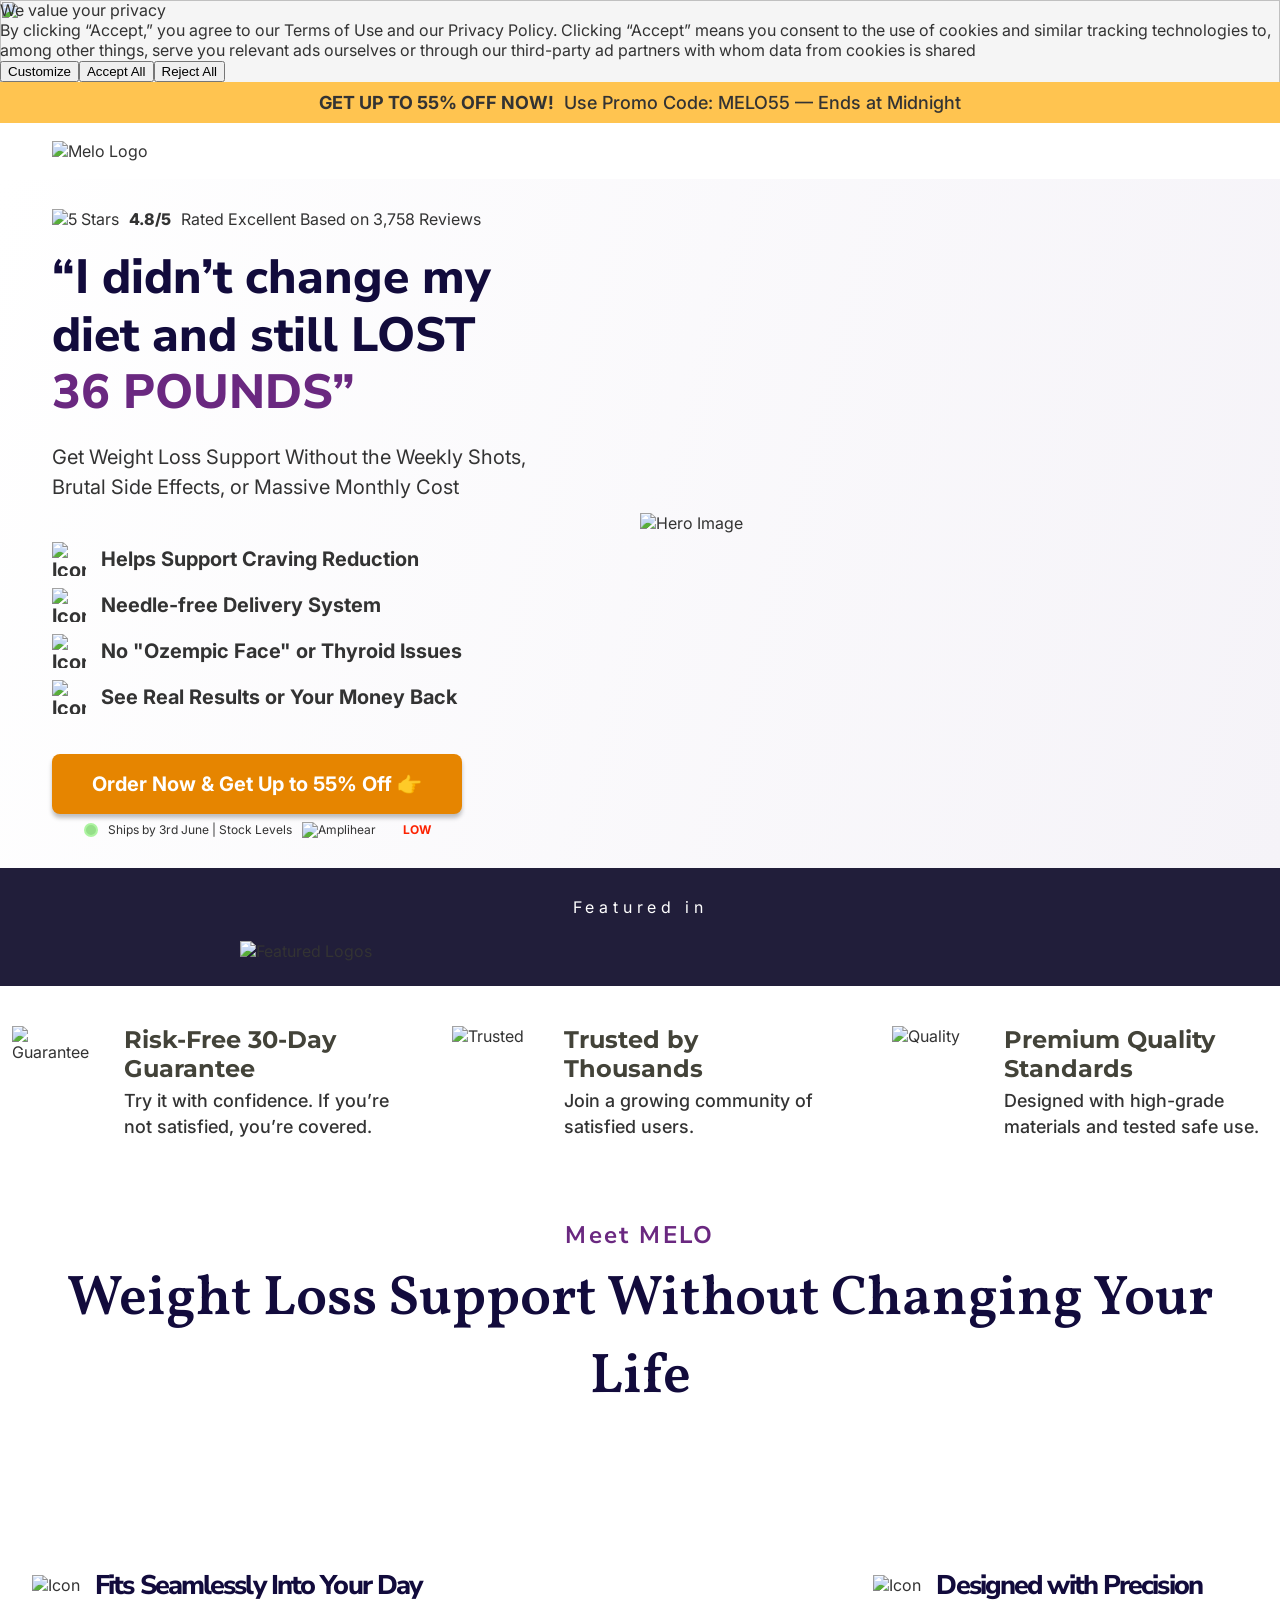
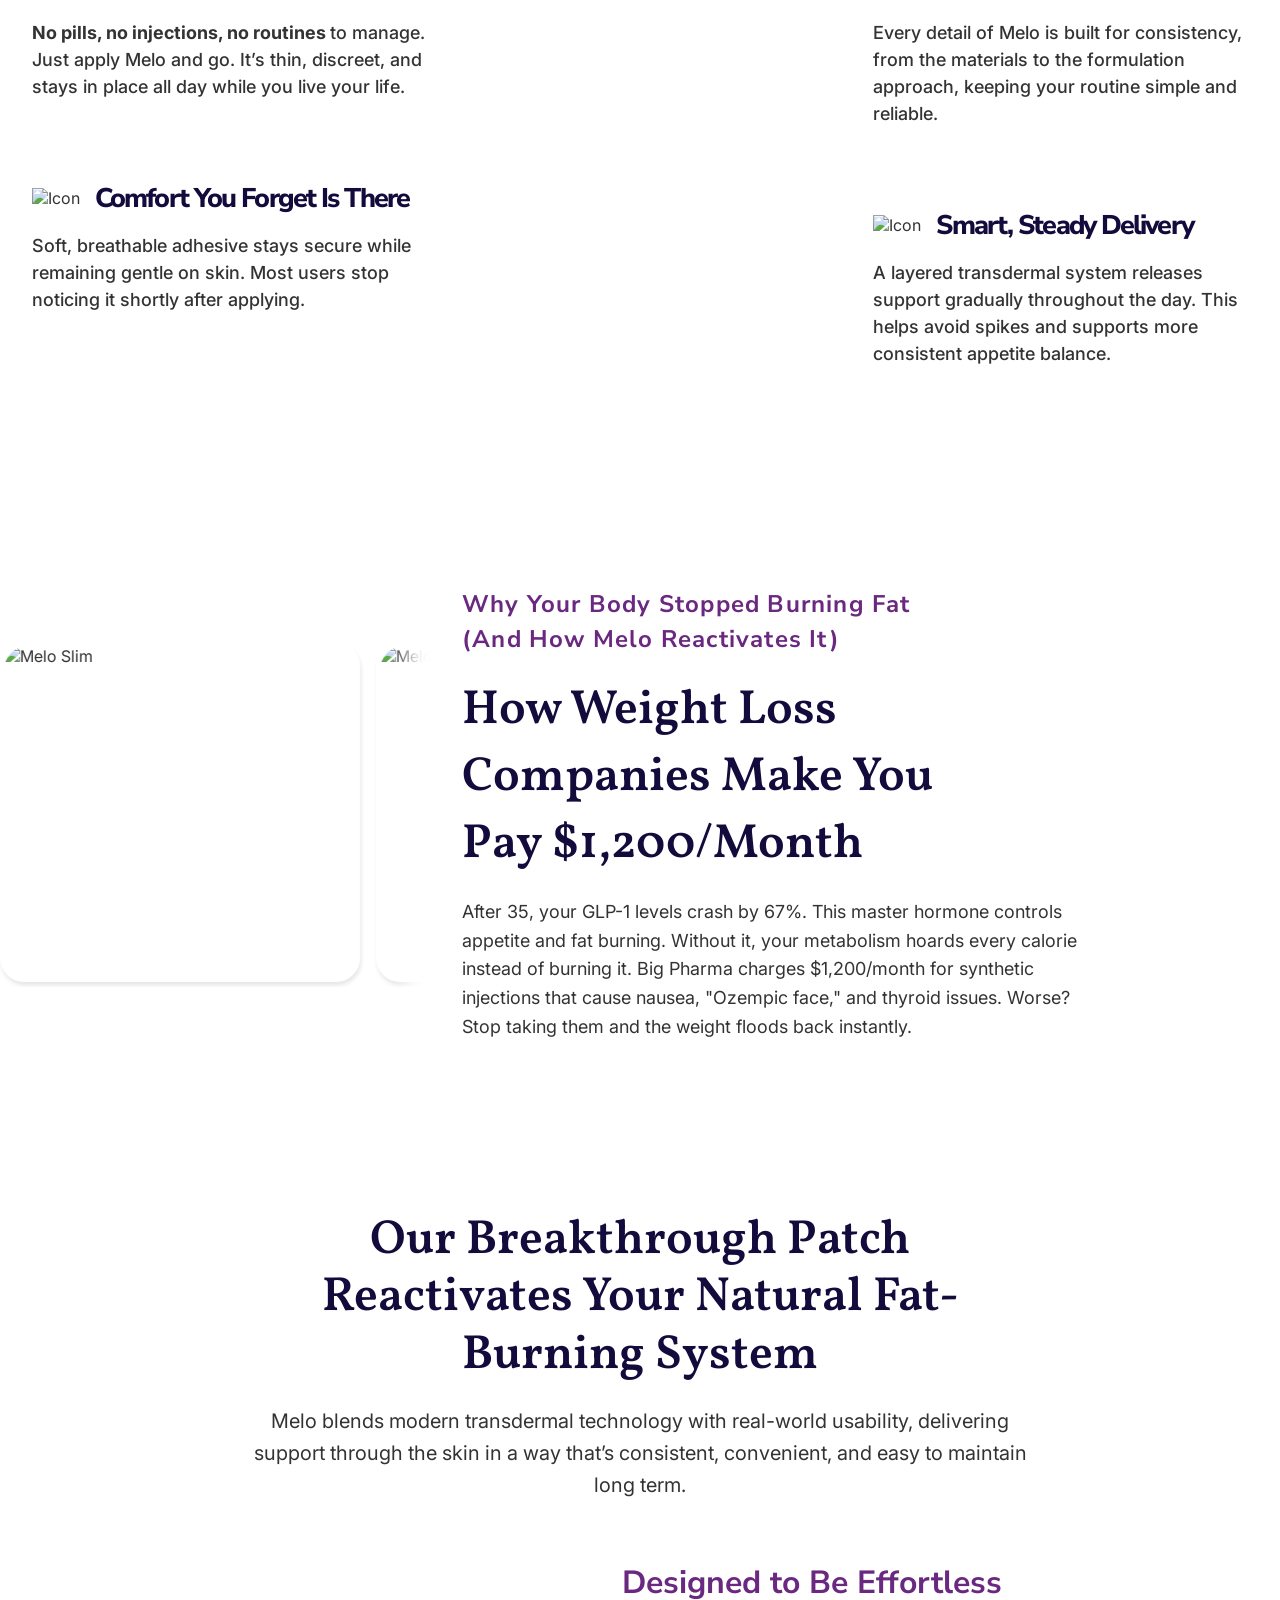
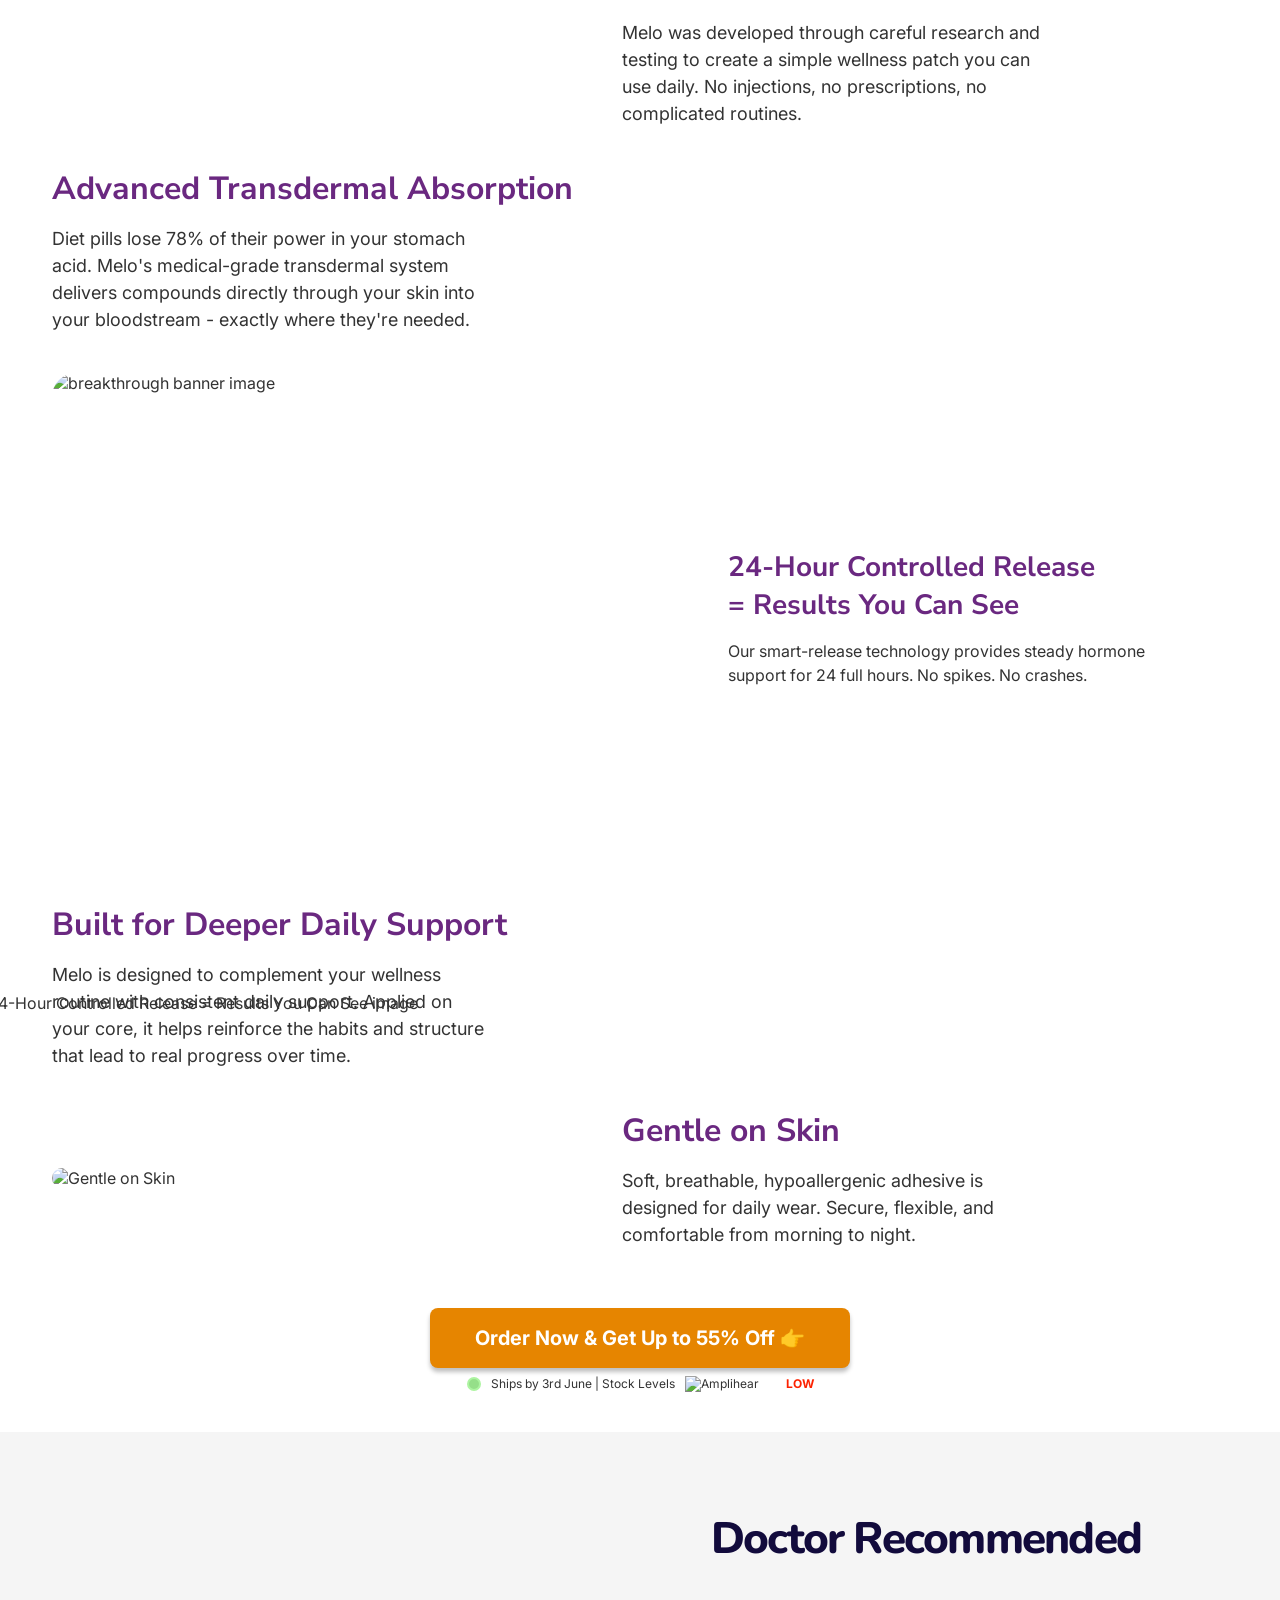
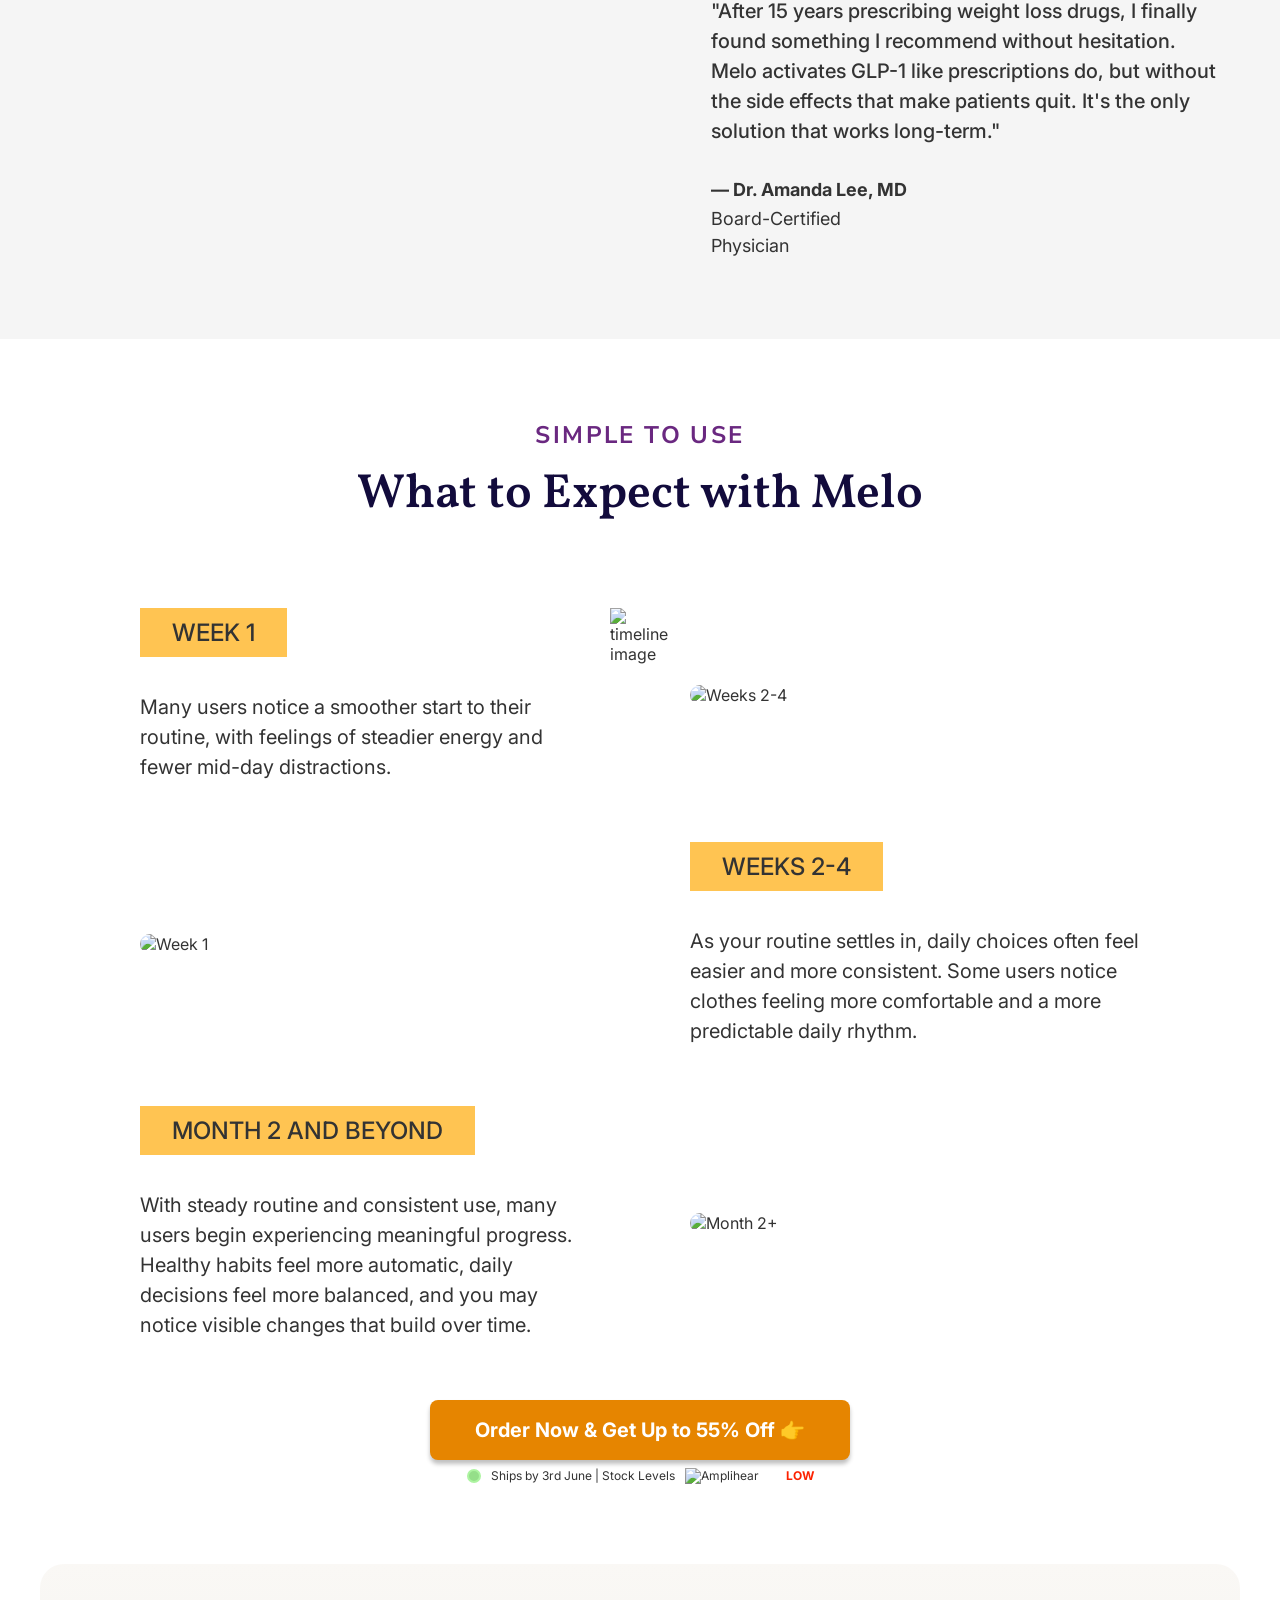
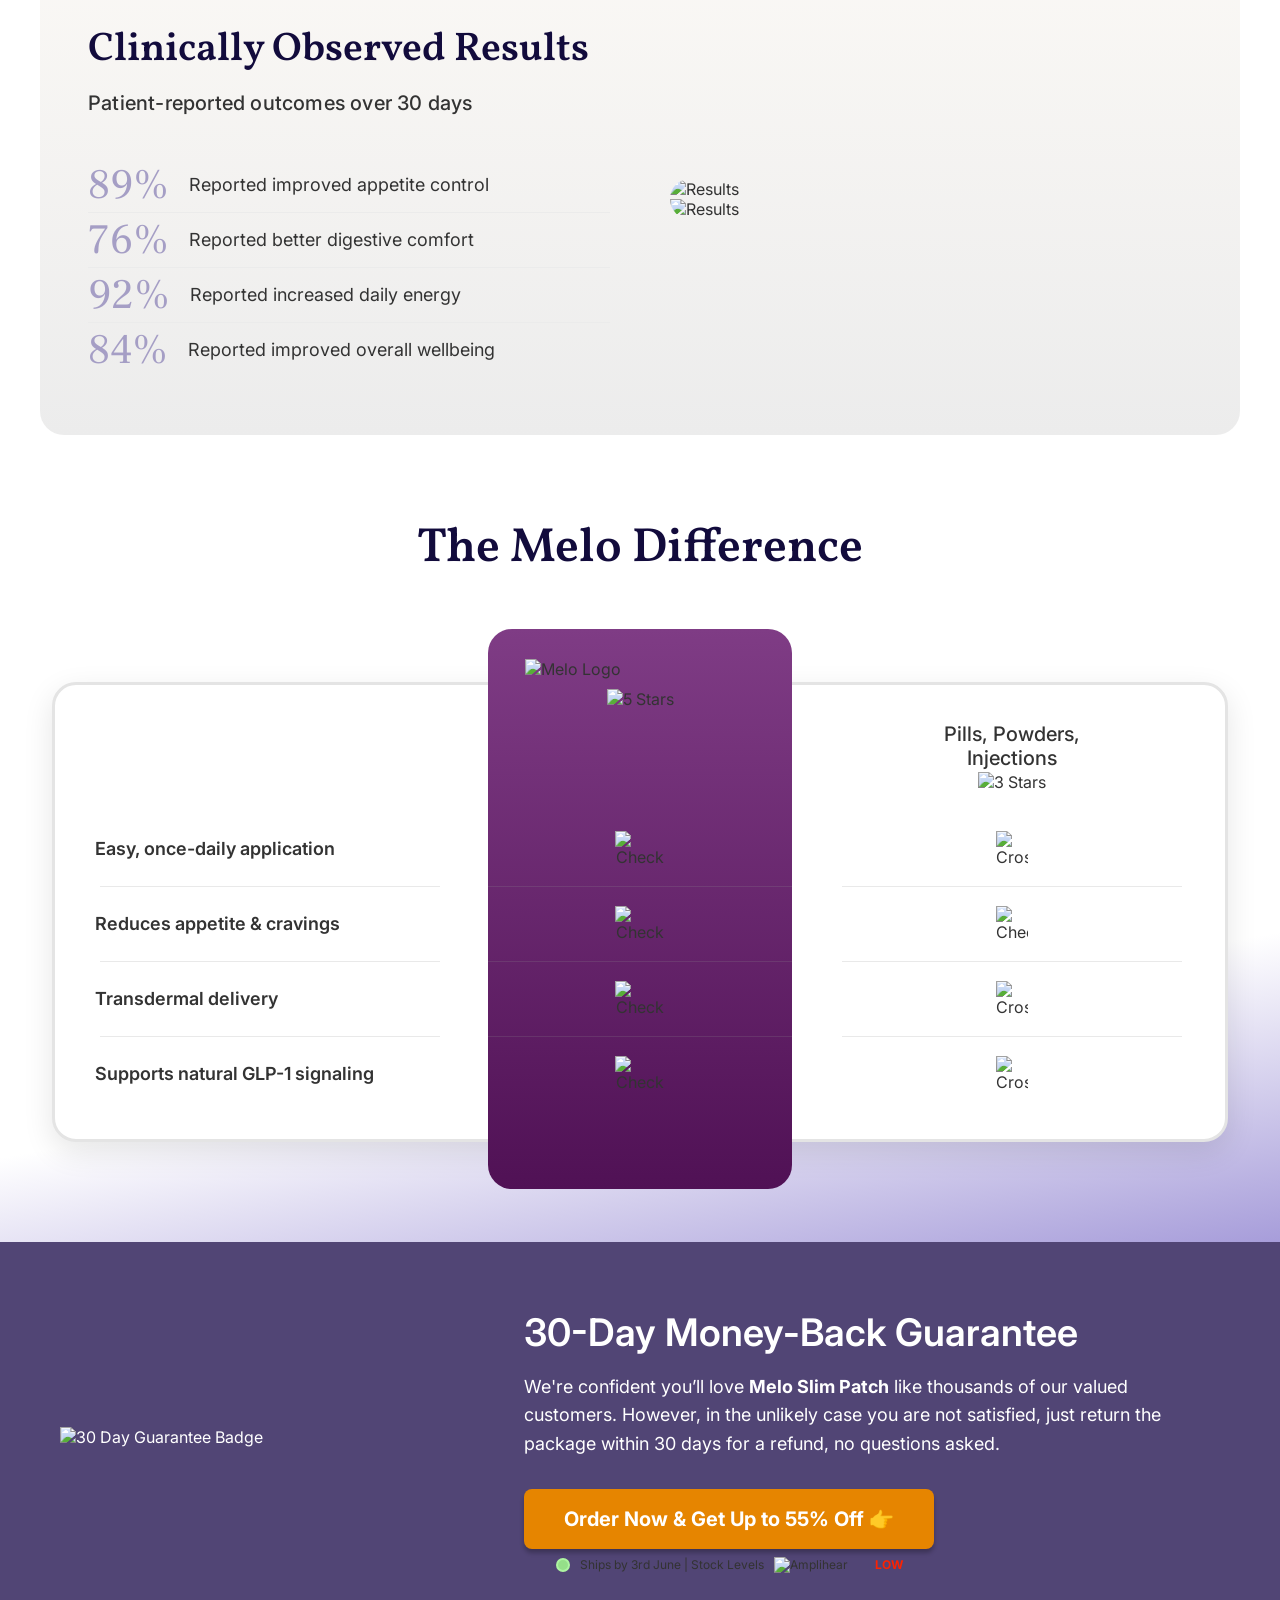
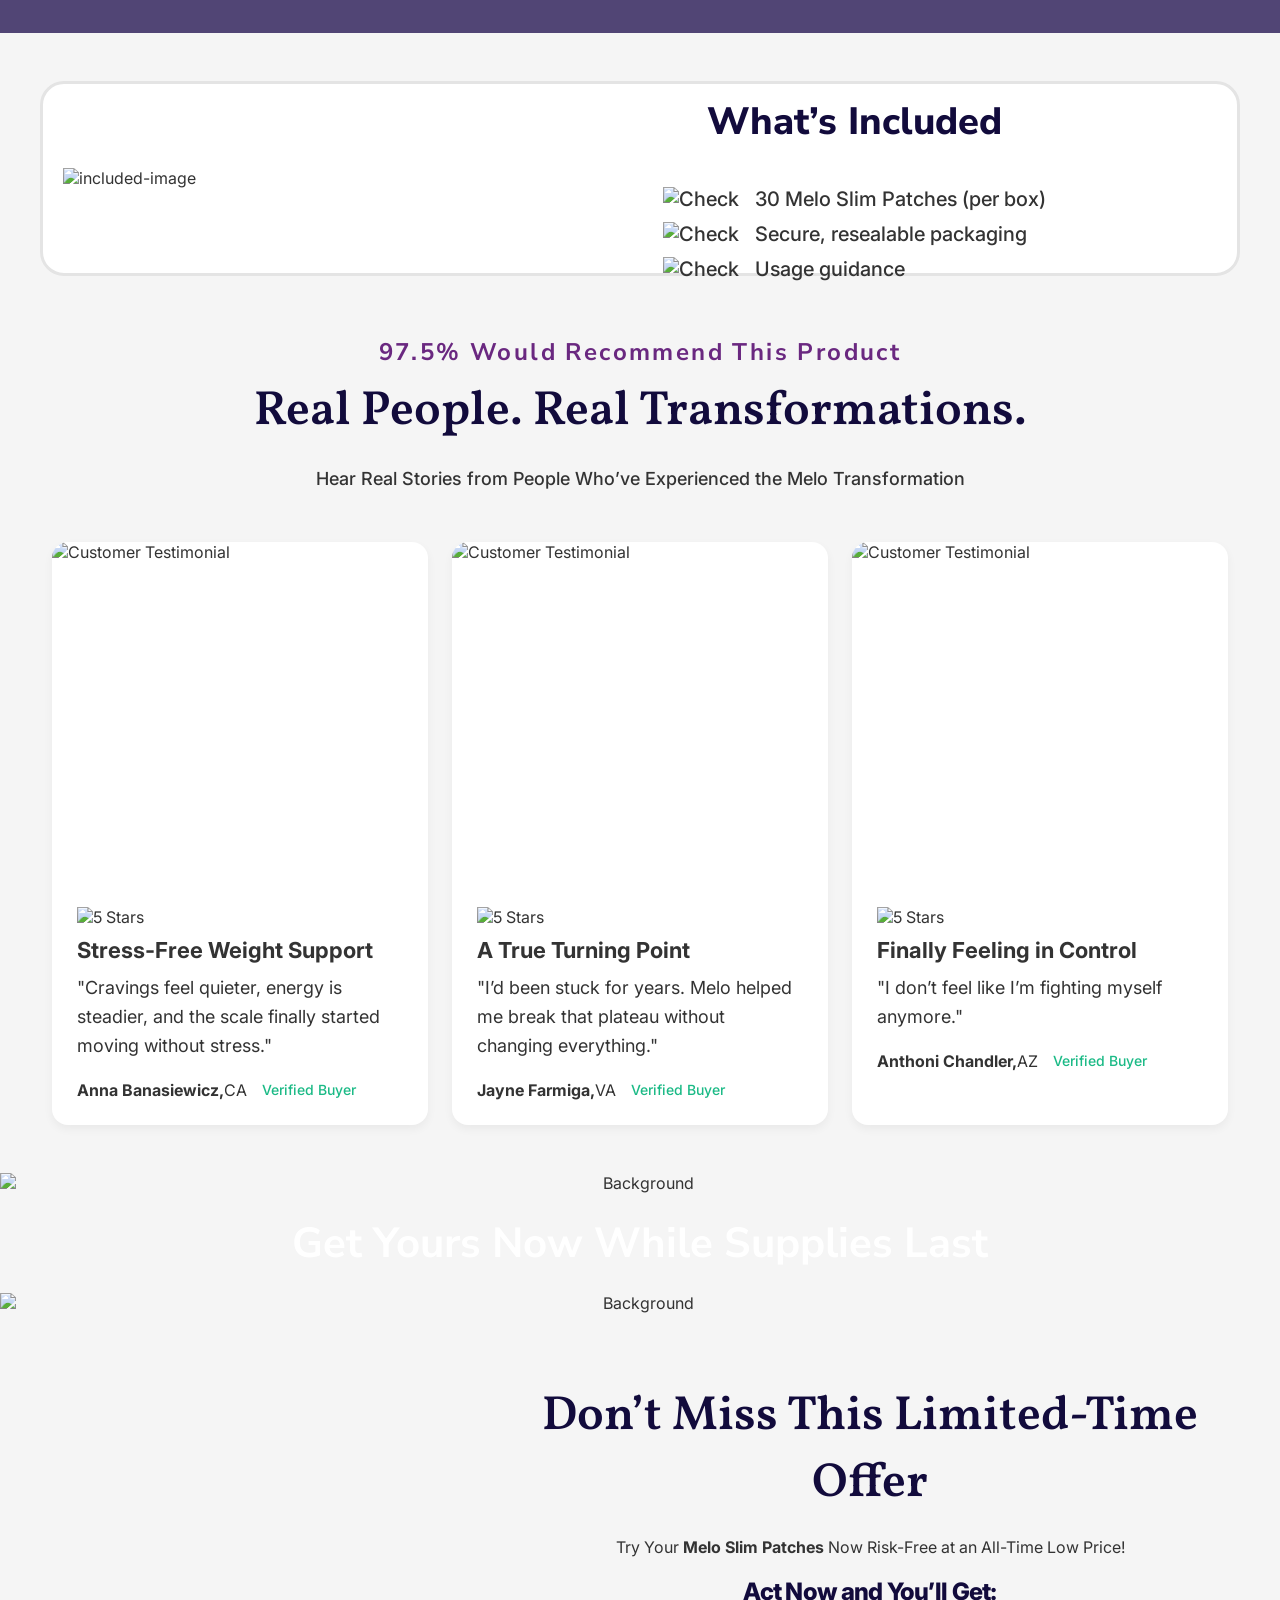
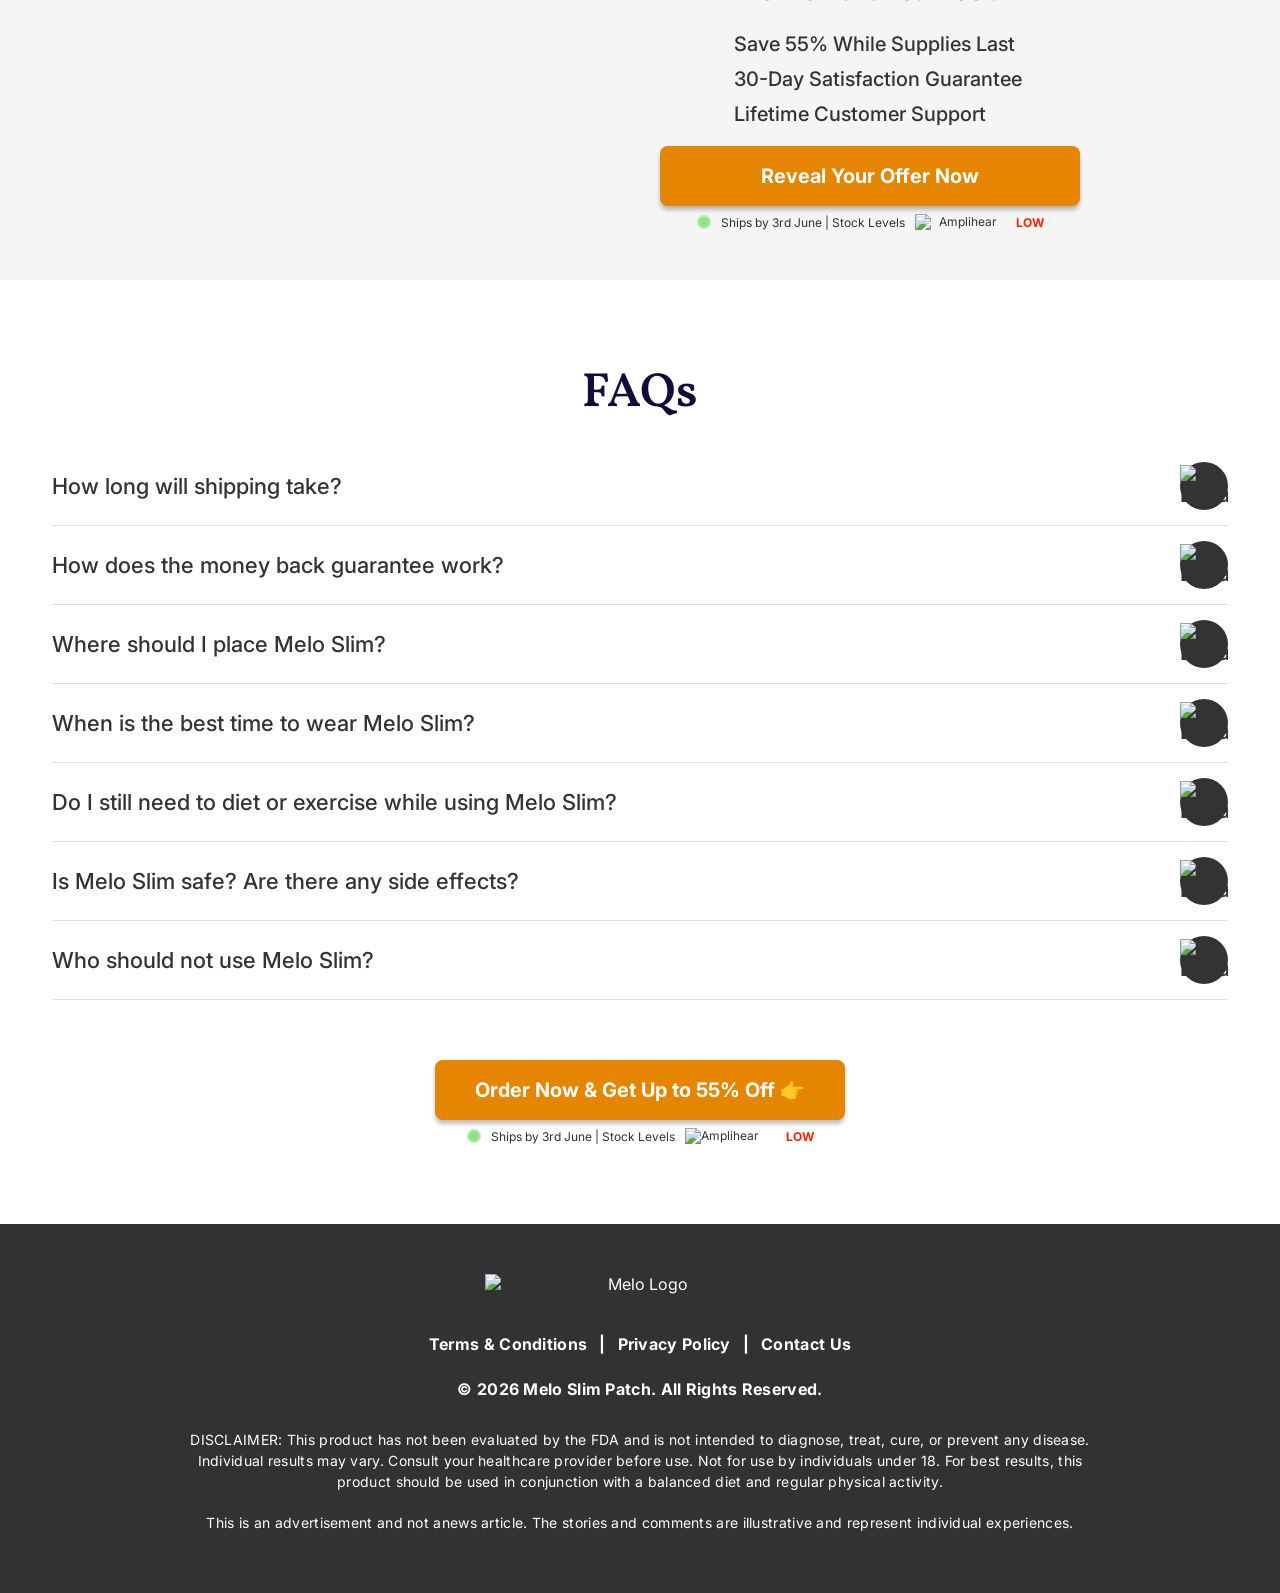
==== 1/int/en/us/index-v1-dtcv3/index.html @ 3b3cf44e "deploy funnel preview" ====
<!DOCTYPE html><html lang="en"><head><base href="/698fa8d95dfb37cbef9148a5-preview/"><meta charset="UTF-8"><meta name="viewport" content="width=device-width, initial-scale=1.0"><meta name="description" content=""><title>Melo Slim</title><link rel="icon" href="favicon.ico" type="image/x-icon"><script>
sessionStorage.setItem("test", false);

const ALLOWED_AFFILIATE_IDS = [];

let nextPageSlug = null;

function handleUrlParams(params) {
  const specialParams = ["p_dc", "p_tenbucksoff", "p_freeship", "p_freegift"];
  const allowedDcValues = ["5", "10", "15", "20", "25"];
  const currentAffId = params.get("affid") || sessionStorage.getItem("affid");
  const discountsAllowed =
    ALLOWED_AFFILIATE_IDS.length === 0 ||
    (currentAffId !== null && ALLOWED_AFFILIATE_IDS.includes(currentAffId));
  if (!discountsAllowed) {
    specialParams.forEach((key) => sessionStorage.removeItem(key));
  }
  params.forEach((value, key) => {
    const paramKey = `p_${key}`;
    if (specialParams.includes(paramKey)) {
      if (!discountsAllowed) return;
      if (paramKey === "p_dc" && !allowedDcValues.includes(value)) return;
      sessionStorage.setItem(paramKey, value);
    } else {
      sessionStorage.setItem(key, value);
    }
  });
}

if (localStorage.getItem('sK_r')) {
  const cr = JSON.parse(localStorage.getItem('sK_r'));
  const normalizePath = (rawPath) => {
    if (!rawPath) return '';
    try {
      let p = String(rawPath);
      p = p.split('?')[0].split('#')[0];
      p = p.replace(/\/+$/, '');
      p = p.replace(/\/index.html$/, '');
      p = p.replace(/^\/+/, ''); p = p.replace(/^698fa8d95dfb37cbef9148a5-preview\/?/, '');
      return p;
    } catch (e) {
      console.error('Error normalizing path', e);
      return '';
    }
  };
  const pathname = window.location.pathname;
  const cp = normalizePath(pathname || '/');
  let nr = cr.find((r) => r.page === cp);
  if (nr) {
    const urlParams = new URLSearchParams(window.location.search);
    const baseNext = pathname.endsWith("/index.html") ? nr.next + "/index.html" : nr.next || '';
    const withQuery = urlParams && urlParams.toString()
      ? baseNext + '?' + urlParams.toString()
      : baseNext;
    nextPageSlug = withQuery && !withQuery.startsWith('/') ? '/698fa8d95dfb37cbef9148a5-preview/' + withQuery : withQuery;

    document.addEventListener("DOMContentLoaded", () => {
      MVMT.init('698fa8d95dfb37cbef9148a5', 'LandingPage')
      const ctaButtons = document.querySelectorAll("[data-cta-button]");
      ctaButtons.forEach((button) => {
        button.href = nextPageSlug;
        button.addEventListener("click", (e) => {
          e.preventDefault();
          MVMT.track("CTA_CLICK", {
            page: "MS-Landing_Page-V1",
            page_type: "LandingPage",
            page_url: window.location.href,
          });
          window.location.href = nextPageSlug;
        });
      });
    });
  }
  
}

const route = async () => {
  if (localStorage.getItem('sK_r')) return JSON.parse(localStorage.getItem('sK_r'));
  const sessionId = MVMT.getSessionId() || localStorage.getItem("mvmt_session_id") || "";
  const url = 'https://func-ab-test-events-prod-001.azurewebsites.net/api/checkRoute?id=698fa8d95dfb37cbef9148a5&v=177782505936299&sessionId='+sessionId;
  try {
    const response = await fetch(url);
    if (!response.ok) throw new Error('Network response was not ok');
    const data = await response.json();
    localStorage.setItem('sK_r', JSON.stringify(data));
    return data;
  } catch (error) {
    console.error('There was a problem with the fetch operation:', error);
    throw error;
  }
}
const nextPage = async () => {
  let cr = await route();
  if (!cr) throw new Error('Route not found');
  const normalizePath = (rawPath) => {
    if (!rawPath) return '';
    try {
      let p = String(rawPath);
      p = p.split('?')[0].split('#')[0];
      p = p.replace(/\/+$/, '');
      p = p.replace(/\/index.html$/, '');
      p = p.replace(/^\/+/, ''); p = p.replace(/^698fa8d95dfb37cbef9148a5-preview\/?/, '');
      return p;
    } catch (e) {
      console.error('Error normalizing path', e);
      return '';
    }
  };
  const pathname = window.location.pathname;
  const cp = normalizePath(pathname || '/');
  let nr = cr.find((r) => r.page === cp);
  if (!nr) {
    try {
      localStorage.removeItem('sK_r');
    } catch (e) {
      // ignore storage errors
    }
    cr = await route();
    if (!cr) return '';
    nr = cr.find((r) => r.page === cp);
  }
  const urlParams = new URLSearchParams(window.location.search);
  if (!nr) return '';
  const baseNext = pathname.endsWith("/index.html") ? nr.next + "/index.html" : nr.next || '';
  const withQuery = urlParams && urlParams.toString()
    ? baseNext + '?' + urlParams.toString()
    : baseNext;
  const absolute = withQuery && !withQuery.startsWith('/') ? '/698fa8d95dfb37cbef9148a5-preview/' + withQuery : withQuery;
  return absolute;
}
const urlParams = new URLSearchParams(window.location.search);
handleUrlParams(urlParams);

document.addEventListener("DOMContentLoaded", () => {
  document.addEventListener("click", (event) => {
    const elementClasses = event.target.className;
    const elementId = event.target.id;

    const windowPosition = window.scrollY;
    const windowWidth = window.innerWidth;
    const windowHeight = window.innerHeight;
    const elementPosition = event.clientX;
    const elementTop = event.clientY;

    MVMT.track("PAGE_CLICK", {
      page: "MS-Landing_Page-V1",
      page_type: "LandingPage",
      page_url: window.location.href,
      element_classes: elementClasses,
      element_id: elementId,
      window_position: windowPosition,
      window_width: windowWidth,
      window_height: windowHeight,
      element_position: elementPosition,
      element_top: elementTop,
    });
  });

  const params = new URLSearchParams(window.location.search);
  const elementsToHideSelectors = Array.from(params.entries()).reduce((selectors, [key, value]) => {
      if (value === "n" || value === "none") {
          selectors.push(`[data-url-param-${key}]`);
      }
      return selectors;
  }, []);
  if (elementsToHideSelectors.length) {
      document.querySelectorAll(elementsToHideSelectors.join(",")).forEach(el => el.style.display = "none");
  }
  const topBanner = document.querySelector("[data-url-param-colorbanner]");
  if (topBanner && params.has("colorbanner")) topBanner.style.backgroundColor = params.get("colorbanner") || "red";
});

const getGlobals = async () => {
  const response = await fetch("https://stdigitalmvmtprod001.blob.core.windows.net/globals/production/default");
  const data = await response.json();
  return data;
};

document.addEventListener("DOMContentLoaded", async() => {

  if (nextPageSlug === null || nextPageSlug.length === 0) {
    nextPageSlug = await nextPage();
    const ctaButtons = document.querySelectorAll("[data-cta-button]");
    ctaButtons.forEach((button) => {
      button.href = nextPageSlug;
      button.addEventListener("click", (e) => {
        e.preventDefault();
        MVMT.track("CTA_CLICK", {
          page: "MS-Landing_Page-V1",
          page_type: "LandingPage",
          page_url: window.location.href,
        });
        window.location.href = nextPageSlug;
      });
    });
  }
    
  const globals = await getGlobals();
  const globalAttribute = "data-holder-global"
  const globalElements = document.querySelectorAll(`[${globalAttribute}]`);
  if (globalElements) {
    globalElements.forEach((element) => {
      const data = globals[element.getAttribute(globalAttribute)];
      element.innerText = data.label;
      if (data.type === "url") {
        element.href = data.src;
      }
    })
  }

  // Track all elements with data-sparqcms-component-id on page view
  const sparqcmsComponentElements = document.querySelectorAll("[data-sparqcms-component-id]");
  const componentIds = [];
  sparqcmsComponentElements.forEach(element => {
    componentIds.push(element.getAttribute("data-sparqcms-component-id"));
  });
  
  if (componentIds.length > 0) {
      MVMT.track("PAGE_VIEW_COMPONENTS", {
      page: "MS-Landing_Page-V1",
      page_type: "LandingPage",
      page_url: window.location.href,
      component_ids: componentIds
    });
  }
});
  
  </script>
<script>
  const offerName = ', Melo Slim, Melo Slim';
  window.dataLayer = window.dataLayer || [];
  window.dataLayer.push({
    'event': 'pageView', 
    'offer': ', Melo Slim, Melo Slim',
    'customer_id':sessionStorage.getItem("customerId") || undefined,
    'page':{
      'type':'LandingPage',
      'isReload':performance.getEntriesByType("navigation")[0].type === "reload",
      'isExclude':false
    },
    'experiment':{
      'id':undefined,
      'name':undefined,
      'variation':undefined
    }
  });
</script>
  <link rel="stylesheet" href="styles/index-v1-dtcv3.css" /><style>@import url('https://fonts.googleapis.com/css2?family=Inter:wght@400;500;600;700;800&display=swap');
@import url('https://fonts.googleapis.com/css2?family=Frank+Ruhl+Libre:wght@300..900&family=Montserrat:ital,wght@0,100..900;1,100..900&family=Nunito+Sans:ital,opsz,wght@0,6..12,200..1000;1,6..12,200..1000&family=Vollkorn:ital,wght@0,400..900;1,400..900&display=swap');
@import url('https://fonts.googleapis.com/css2?family=Nunito:ital,wght@0,200..1000;1,200..1000&display=swap');
@import url("https://fonts.googleapis.com/css2?family=Kantumruy+Pro:ital,wght@0,100..700;1,100..700&display=swap");
</style><style>@layer imported{/*https://stdigitalmvmtprod001.blob.core.windows.net/assets/develop*/
:root {
  --primary-accent: #e68500;
  --text-secondary: #333333;
}

* {
  box-sizing: border-box;
}

h1, h2, h3, h4, h5, h6, p {
  margin: 0;
}

body {
  margin: 0;
  padding: 0;
  font-family: 'Inter', sans-serif;
  background-color: #f5f5f5;
  color: var(--text-secondary);
  overflow-x: hidden;
  -webkit-font-smoothing: antialiased;
  -moz-osx-font-smoothing: grayscale;
}

img, svg, video {
  max-width: 100%;
  height: auto;
  display: block;
}

.container {
  width: 100%;
  max-width: 1200px;
  margin: 0 auto;
  padding: 0 12px;
  position: relative;
}

.btn-primary {
  font-family: 'Inter', sans-serif;
  background-color: var(--primary-accent);
  color: white;
  border-radius: 8px;
  padding: 18px 40px;
  font-weight: 700;
  text-decoration: none;
  display: inline-flex;
  justify-content: center;
  align-items: center;
  box-shadow: 0px 4px 4px rgba(0, 0, 0, 0.25);
  cursor: pointer;
  border: none;
  font-size: 18px;
}

.section-title {
  display: block;
  font-family: 'Vollkorn', 'sans-serif';
  color: #120b3c;
  font-size: 48px;
  font-weight: 600;
  text-align: center;
  padding-bottom: 20px;
}

.section-subtitle {
  color: #6a2880;
  font-size: 24px;
  font-family: 'Nunito Sans', sans-serif;
  /* text-transform: uppercase; */
  letter-spacing: 0.1em;
  font-weight: 700;
  text-align: center;
  margin-bottom: 10px;
}

@media (max-width: 768px) {
  .section-title {
    font-size: 28px;
    line-height: 1.2;
  }

  .section-subtitle {
    font-size: 18px;
  }
}

/* ================================ */


/* ==========  BANNER  ========== */
.banner-section {
  background-color: #ffc450;
  padding: 10px 12px;
  display: flex;
  justify-content: center;
  position: relative;
  z-index: 10;
}

.banner-content {
  display: flex;
  justify-content: center;
  align-items: center;
  gap: 10px;
}

.banner-content p {
  margin: 0;
  font-weight: 500;
  color: #333;
  text-align: center;
  font-size: 14px;
}

.banner-content-accent {
  font-weight: 700;
  display: inline-block;
}

@media (max-width: 640px) {
  .banner-content {
    flex-direction: column;
    gap: 2px;
  }
}

/* ================================ */


/* ==========  HEADER  ========== */
.header-section {
  background-color: #ffffff;
  padding: 18px 0;
  position: relative;
  z-index: 9;
}

.header-container {
  display: flex;
  justify-content: start;
  width: 100%;
  padding: 0 12px;
  max-width: 1200px;
  margin: 0 auto;
}

@media (max-width: 748px) {
  .header-container {
    justify-content: center;
  }
}

.logo {
  width: 170px;
  height: auto;
}

/* ================================ */


/* ==========  HERO  ========== */
.hero-section {
  position: relative;
  background: linear-gradient(105deg, #FFFFFF 0%, #F5F3F8 100%);
  overflow: hidden;
  display: flex;
  align-items: center;
}

.hero-grid {
  display: flex;
  align-items: flex-start;
  max-width: 1200px;
  padding-bottom: 20px;
  padding-top: 20px;
}

.hero-content {
  position: relative;
  z-index: 10;
  max-width: 520px;
  padding: 10px 0;
}

.hero-image {
  top: 0;
  right: 0;
  bottom: 0;
  position: absolute;
  z-index: 1;
  width: 50vw;
  height: 100%;


  img {
    width: 100%;
    height: 100%;
    object-fit: cover;
  }
}

.rating-badge {
  display: flex;
  align-items: center;
  gap: 10px;
  margin-bottom: 20px;
  font-weight: 400;
  color: #333;
}

.rating-info {
  display: flex;
  align-items: center;
  gap: 10px;
}

.rating-stats {
  font-weight: 800;
  font-family: 'Inter', sans-serif;
}

.hero-title-wrapper {
  display: flex;
  flex-direction: column;
  gap: 10px;
}

.hero-title {
  font-size: 38px;
  line-height: 1.2;
  color: #120B3C;
  font-weight: 800;
  font-family: 'Nunito Sans', sans-serif;
  margin-bottom: 20px;
  display: inline-block;
}

.hero-title.accent {
  display: inline-block;
  color: #6a2880;
  margin-bottom: 0;
}

.hero-subtitle {
  font-size: 20px;
  line-height: 1.5;
  color: #333;
  margin-bottom: 40px;
  max-width: 500px;
}

.hero-features {
  display: flex;
  flex-direction: column;
  gap: 12px;
  margin-bottom: 40px;
}

.feature-item {
  display: flex;
  align-items: center;
  gap: 15px;
  font-size: 18px;
  font-weight: 700;
}

.feature-item img {
  width: 34px;
  height: 34px;
}

.hero-cta-wrapper {
  display: flex;
  align-items: start;
  flex-direction: column;
}

.hero-cta-content {
  display: flex;
  flex-direction: column;
  align-items: center;
}

.hero-btn {
  width: 100%;
  max-width: 420px;
  font-size: 20px;
  margin-bottom: 10px;
}

.stock-info {
  display: flex;
  align-items: center;
  gap: 10px;
  font-size: 12px;
  color: #333;
}

.stock-dot {
  width: 14px;
  height: 14px;
  background-color: #95df89;
  border: 2px solid #adf4a1;
  border-radius: 50%;
}

.stock-status {
  color: #fc2201;
  font-weight: 700;
}

.stock-brand {
  /* height: 17px;
  */
  width: 91px;
}

@media (max-width: 1024px) {
  .hero-subtitle {
    margin-bottom: 20px;
  }

  .rating-info {
    gap: 6px;
  }

  .hero-section {
    height: 100%;
    flex-direction: column-reverse;
  }
  .hero-grid{
    align-items: center;
    justify-content: center;
  }

  .hero-image {
    background-size: cover;
    background-position: center;
    position: static;
    width: 100%;
    min-height: 500px;
  }
}

@media (max-width: 768px) {
  .hero-image{
    width: 100%!important;
    height: auto!important;
  }
  .rating-badge {
    align-items: center;
    justify-content: center;
  }

  .hero-title {
    font-size: 32px;
  }

  .hero-subtitle {
    font-size: 18px;
  }

  .hero-content {
    margin: 0 auto;
  }

  .hero-btn {
    font-size: 18px;
  }

  .rating-badge {
    font-size: 14px;
    flex-direction: column;
  }
}


/* ================================ */


/* ==========  FEATURED IN  ========== */
.featured-section {
  background-color: #211e3a;
  padding: 25px 0;
}

.featured-container {
  display: flex;
  flex-direction: column;
  align-items: center;
  gap: 10px;
}

.featured-text {
  color: #fff;
  font-family: 'Inter', sans-serif;
  letter-spacing: 30%;
  font-weight: 300;
  margin: 0;
  padding-bottom: 10px;
  font-size: 16px;
}

.featured-logos {
  max-width: 800px;
  width: 100%;
}

/* ================================ */


/* ==========  TRUST BADGES  ========== */
.trust-badges-section {
  background-color: #fff;
  padding: 40px 12px 40px 12px;
}

.trust-grid {
  display: flex;
  justify-content: space-between;
  gap: 30px;
}

.trust-item {
  display: flex;
  align-items: center;
  gap: 20px;
  max-width: 400px;
}

.trust-item img {
  width: 80px;
  height: 80px;
  object-fit: contain;
}

.trust-text h3 {
  font-family: 'Montserrat', sans-serif;
  max-width: 200px;
  font-size: 20px;
  line-height: 1.2;
  font-weight: 700;
  color: #434339;
  margin: 0 0 5px 0;
}

.trust-text-title {
  font-family: 'Montserrat', sans-serif;
}

.trust-text p {
  font-size: 16px;
  color: #333;
  margin: 0;
  line-height: 1.4;
  max-width: 240px;
}

@media (max-width: 1024px) {
  .trust-badges-section {
    padding: 30px 12px;
  }

  .trust-grid {
    gap: 20px;
    flex-wrap: wrap;
  }

  .trust-item {
    justify-content: center;
  }
}

@media (max-width: 768px) {
  .trust-grid {
    overflow-x: scroll;
    max-width: 100vw;
  }

  .trust-item {
    max-width: 100%;
    width: 100vw;
    flex: 1 0 100%;
  }

  .trust-item h3 {
    font-size: 20px;
  }
}

/* ================================ */


/* ==========  MEET MELO  ========== */
.meet-melo-section {
  background-color: #fff;
  position: relative;
  padding: 40px 0 40px 0;
  overflow: hidden;
}

.meet-melo-section-subtitle {
  color: #6a2880;
  font-size: 20px;
  font-family: 'Nunito Sans', 'sans-serif';
  text-transform: uppercase;
  letter-spacing: 21%;
  font-weight: 700;
  text-align: center;
  margin-bottom: 10px;
}

.meet-melo-bg {
  position: absolute;
  top: 0;
  left: 0;
  width: 100%;
  height: 100%;
  z-index: 1;
  object-fit: fill;
}

.meet-melo-bg.mobile {
  display: none;
}

.meet-melo-content {
  max-width: 1320px;
  position: relative;
  z-index: 2;
}

.bg-img {
  width: 100%;
  height: 100%;
  object-fit: cover;
}

.meet-header {
  text-align: center;
  margin-bottom: 40px;
}

.features-col.right {
  padding-left: 25px;
}

.meet-title {
  font-family: 'Vollkorn', 'sans-serif';
  font-size: 38px;
  font-weight: 600;
  color: #120B3C;
  margin-bottom: 40px;
}

.overlapping-title {
  font-family: 'Vollkorn', 'sans-serif';
  font-size: 48px;
  font-weight: 600;
  color: #120B3C;
  margin-bottom: 20px;
  max-width: 520px;
}

.overlapping-subtitle {
  color: #6a2880;
  font-size: 22px;
  font-weight: 700;
  font-family: 'Nunito Sans', sans-serif;

  margin-bottom: 20px;
}

@media (min-width: 1600px) {
  .meet-header {
    text-align: center;
    margin-bottom: 140px;
  }
}

@media (max-width: 1024px) {

  .meet-header {
    margin-bottom: 60px;
  }

  .features-col.right, .features-col.left {
    gap: 20px;
    padding-left: 0;
  }

  .meet-melo-bg {
    display: none;
  }

  .center-spacer {
    display: none;
  }

  .features-split {
    margin-top: 100px;
  }

  .meet-melo-bg.mobile {
    display: block;
    width: 100%;
    height: 100%;
    left: 0;
    object-fit: contain;
  }

  .meet-melo-content {
    padding: 0 12px;
  }

  .meet-header {
  }
}

@media (max-width: 768px) {
  .overlapping-title {
    font-size: 28px;
  }

  .overlapping-subtitle {
    font-size: 18px;
  }
}

.overlapping-images-content {
  max-width: 640px;
  text-align: start;
}

.overlapping-images-content p {
  font-family: 'Inter', sans-serif;
  font-size: 18px;
  line-height: 1.6;
  font-weight: 400;
  color: #333;
}

.features-split {
  display: flex;
  justify-content: space-between;
  gap: 20px;
  position: relative;
}

.features-col {
  display: flex;
  flex-direction: column;
  gap: 40px;
  width: 35%;
}

.center-spacer {
  width: 30%;
}

.feature-card {
  background: linear-gradient(180deg, #FFFFFF 0%, rgba(255, 255, 255, 0.2) 100%);
  padding: 20px;
  border-radius: 24px;
}

.feature-card-description {
  font-family: 'Inter', sans-serif;
  font-size: 16px;
  line-height: 1.5;
  font-weight: 500;
  color: #333;
  margin: 0;
}


.bold {
  font-weight: 700;
}

.feature-head {
  display: flex;
  align-items: center;
  gap: 15px;
  margin-bottom: 15px;
}

.feature-head h4 {
  font-family: "Nunito", sans-serif;
  color: #120b3c;
  font-size: 20px;
  font-weight: 700;
  margin: 0;
}


.overlapping-images-container {
  display: flex;
  background: white;
  justify-content: start;
  padding: 50px 50px 50px 0;
  max-width: 90vw;
  border-radius: 0 24px 24px 0;
  gap: 30px;
  align-items: center;
  margin-top: 40px;
  position: relative;
  z-index: 2;
}

.carousel {
  width: 900px;
  height: 100%;
  overflow: hidden;
  position: relative;
  padding-bottom: 5px;
}

.carousel-blur {
  position: absolute;
  top: -25px;
  right: -25px;
  width: 50px;
  height: 700px;
  background: white;

  filter: blur(10px);
}

.carousel-track {
  display: flex;
  gap: 16px;
  will-change: transform;
}

.slide {
  padding: 4px;
  background: #fff;
  min-width: 360px;
  height: 340px;
  border-radius: 24px;
  overflow: hidden;
  box-shadow: 1.2px 3.5px 4px rgba(0, 0, 0, .10);
}

.slide img {
  width: 100%;
  height: 100%;
  object-fit: cover;
  border-radius: 24px;
}

.content h4 {
  color: #7b3fe4;
  margin-bottom: 12px;
}

.content h3 {
  font-size: 32px;
  margin-bottom: 16px;
}

@media (max-width: 1024px) {
  .carousel-blur {
    display: none;
  }

  .overlapping-images-container {
    max-width: 98vw;
  }

  .features-split {
    background: linear-gradient(180deg, #FFFFFF 0%, rgba(255, 255, 255, 0.2) 100%);
    border-radius: 24px;
    flex-direction: column;
    align-items: center;
  }

  .feature-card {
    background: transparent;
  }

  .features-col {
    width: 80%;
  }
}

@media (max-width: 768px) {
  .features-split {
    flex-direction: column;
  }

  .meet-melo-section {
    background-image: url("../public/images/27f8127f1d86c029d7f2ac2dc050f5b7fae41ba1.webp");
    padding: 40px 0 0 0;
  }

  .overlapping-images-container {
    max-width: 100%;
    flex-direction: column-reverse;
    border-radius: 0;
    text-align: center;
    padding: 30px 12px;
  }


  .features-col, .center-spacer {
    width: 100%;
  }

  .center-spacer {
    height: 300px;
  }
}

/* ================================ */


/* ==========  BREAKTHROUGH  ========== */
.breakthrough-section {
  background-color: #fff;
  padding: 80px 0 40px 0;
}

.breakthrough-header {
  text-align: center;
  max-width: 1200px;
  margin: 0 auto 60px;
}

.breakthrough-section-title {
  display: block;
  font-family: 'Vollkorn', 'sans-serif';
  color: #120b3c;
  font-size: 48px;
  font-weight: 600;
  line-height: 1.2;
  text-align: center;
  max-width: 800px;
  margin: 0 auto 20px;
}

.breakthrough-content {
  display: flex;
  flex-direction: column;
  align-items: center;
  gap: 40px;
}

.breakthrough-content-row {
  display: flex;
  width: 100%;
  justify-content: space-between;
  flex: 1;
}

.breakthrough-content-row.mobile {
  display: none;
}

.breakthrough-content-image {
  max-width: 510px;
  height: 100%;
  width: 100%;
  border-radius: 32px;
  overflow: hidden;
}

.breakthrough-title {
  font-family: 'Vollkorn', 'sans-serif';
  font-size: 38px;
  font-weight: 600;
  color: #120B3C;
  margin: 0;
}

.breakthrough-desc {
  font-family: 'Inter', sans-serif;
  margin: 0 auto;
  max-width: 800px;
  font-size: 20px;
  line-height: 1.6;
  color: #333;
}

.breakthrough-content-row {
  display: flex;
  align-items: center;
  gap: 60px;
}

.breakthrough-banner-slim-patch-image {
  position: absolute;
  bottom: -150px;
  left: -180px;
  z-index: 2;
}

.breakthrough-banner {
  position: relative;
  padding-right: 50px;
  min-height: 490px;
  width: 100%;
  display: flex;
  align-items: center;
  justify-content: end;
  gap: 60px;
}

.breakthrough-banner-bg-image {
  position: absolute;
  overflow: hidden;
  border-radius: 24px;
  top: 0;
  left: 0;
  width: 100%;
  height: 100%;
  object-fit: cover;
  z-index: 1;
}

.breakthrough-banner-content {
  position: relative;
  z-index: 2;

  h3 {
    display: flex;
    align-items: center;
    gap: 15px;
    font-size: 28px;
    max-width: 380px;
    font-family: 'Nunito Sans', sans-serif;
    text-align: left;
    color: #6A2880;
    font-weight: 700;
    margin-bottom: 15px;
  }

  p {
    max-width: 450px;
    font-family: 'Inter', sans-serif;
    font-weight: 400;
    font-size: 16px;
    color: #333333;
    line-height: 1.5;
  }
}

.breakthrough-banner-slim-patchces {
  position: absolute;
  left: 0;
  top: 0;
}

.breakthrough-content-text {
  flex: 1;

  h3 {
    font-size: 32px;
    font-family: 'Nunito Sans', sans-serif;
    text-align: left;
    color: #6A2880;
    font-weight: 700;
  }

  p {
    font-family: 'Inter', sans-serif;
    font-size: 18px;
    font-weight: 400;
    max-width: 440px;
    margin-top: 15px;
    color: #333333;
    line-height: 1.5;
  }
}

.cta-container {
  display: flex;
  flex-direction: column;
  align-items: center;
  margin-top: 60px;
}

@media (max-width: 1024px) {
  .breakthrough-section {
    background-color: #f7f6f3;
  }

  .breakthrough-banner {
    display: none;
  }

  .breakthrough-content-row {
    width: fit-content;
    flex-direction: column;
    align-items: start;
    gap: 30px;
  }

  .breakthrough-content-row.mobile {
    display: flex;
  }

  .breakthrough-content-row:nth-child(2), .breakthrough-content-row:nth-child(3) .breakthrough-content-row:nth-child(4) {
    flex-direction: column-reverse;
  }

  .breakthrough-content-row:nth-child(5) {
    flex-direction: column-reverse;
  }

  .breakthrough-content-text {
    h3 {
      max-width: 510px;
    }
  }
}

@media (max-width: 768px) {
  .breakthrough-content-text {

    h3 {
      font-size: 24px;
    }

  }

  .breakthrough-section {
    background-color: #f7f6f3;
    padding: 40px 0;
  }
}

/* ================================ */


/* ==========  DOCTOR  ========== */
.doctor {
  background-image: url("../public/images/a7e3c9f1d5b2a6e0c4f8d3b7e1c5a9f4d8b2e6c0.webp");
  background-repeat: no-repeat;
  background-position: center;
  padding: 60px 0;
  min-height: 480px;
  display: flex;
  align-items: center;
}

.doctor__container {
  display: flex;
  justify-content: end;
  padding: 20px 12px;
  max-width: 1200px;
  margin: 0 auto;
  gap: 50px;
}

.doctor__content {
  width: 45%;
  padding: 0 12px;
}

.doctor__title {
  font-family: 'Nunito', sans-serif;
  text-align: start;
  font-weight: 800;
  font-size: 44px;
  line-height: 123%;
  letter-spacing: -0.04em;
  color: #120B3C;
  margin-bottom: 30px;
}

.doctor__quote {
  font-size: 20px;
  font-family: 'Inter', sans-serif;
  line-height: 150%;
  letter-spacing: 1%;
  color: #333;
  margin-bottom: 30px;
  font-weight: 500;
}

.doctor__image {
  display: none;
  width: 510px;
  height: auto;
  border-radius: 24px;
  overflow: hidden;

  img {
    width: 100%;
    height: 100%;
    object-fit: cover;
  }
}

.doctor__author {
  line-height: 150%;
  color: #333;
  max-width: 200px;
}
.doctor__author > span{
  font-family: 'Inter', sans-serif;
  font-weight: 400;
  font-size: 18px;
  line-height: 150%;
  color: #333;
}

.doctor__author-name {
  font-weight: 700;
  margin-bottom: 2px;
}

@media (max-width: 1024px) {
  .doctor {
    background-image: none;
    background-color: #fff;
  }

  .doctor__image {
    border-radius: 0;
    display: block;
  }

  .doctor__container {
    gap: 30px;
    padding: 0;
    align-items: center;
    flex-direction: column;
  }

  .doctor__content {
    width: 60%;
  }
}

@media (max-width: 768px) {
  .doctor {
    padding: 0 0 40px 0;
  }

  .doctor__container {
    align-items: start;
  }

  .doctor__title {
    font-size: 28px;
  }

  .doctor__image {
    width: 100%;
  }

  .doctor__content {
    width: 100%;
  }
}

/* ================================ */


/* ========== TIMELINE ========== */
.timeline-section {
  padding: 80px 0;
  background-color: #fff;
}

.timeline-wrapper {
  position: relative;
  max-width: 1000px;
  margin: 60px auto;
}

.timeline-line {
  background-repeat: no-repeat;
  background-position: center;
  background-size: cover;
  position: absolute;
  left: 50%;
  transform: translateX(-50%);
  top: 0;
  bottom: 0;
  width: 60px;
  height: 100%;
}

.timeline-line.mobile {
  display: none;
}

.timeline-item {
  font-family: 'Inter', sans-serif;
  display: flex;
  align-items: center;
  justify-content: space-between;
  margin-bottom: 60px;
  position: relative;
}

.timeline-item p {
  font-family: 'Inter', sans-serif;
  font-weight: 400;
  font-size: 20px;
  line-height: 150%;
  color: #333;
  max-width: 450px;
}

.timeline-item.reverse {
  flex-direction: row-reverse;
}

.timeline-media, .timeline-content {
  width: 45%;
}

.timeline-media img {
  border-radius: 12px;
}

.timeline-badge {
  font-family: 'Inter', sans-serif;
  background-color: #ffc452;
  padding: 10px 32px;
  display: inline-block;
  font-size: 24px;
  font-weight: 500;
  color: #333;
  letter-spacing: 18%;
  margin-bottom: 35px;
}

@media (max-width: 1024px) {
  .timeline-item p {
    max-width: 100%;
  }

  .timeline-section {
    background-color: #faf6ef;
  }
}

@media (max-width: 768px) {
  .timeline-wrapper {
    max-width: 80vw;
    margin: 40px auto;
  }

  .timeline-section {
    padding: 40px 0;
  }

  .timeline-line {
    display: none;
  }

  .timeline-line.mobile {
    display: block;
    left: -45px;
    width: 45px;
  }

  .timeline-item, .timeline-item.reverse {
    flex-direction: column;
    gap: 20px;
  }

  .timeline-media, .timeline-content {
    width: 100%;
  }
}

@media (max-width: 640px) {
  .timeline-line {
    left: -25px;
    width: 40px;
  }
}

/* ================================ */


/* ========== RESULTS ========== */
.results-section {
  background-color: white;
}

.results-grid {
  background: linear-gradient(180deg, #FAF8F5 0%, #ECECEC 100%);
  border-radius: 24px;
  padding: 58px 48px;
  display: flex;
  align-items: center;
  gap: 60px;
}

.results-title {
  font-family: 'Vollkorn', 'sans-serif';
  font-size: 36px;
  font-weight: 600;
  color: #120B3C;
  margin-bottom: 10px;
}

.results-text {
  width: 30%;
  flex: 1;

  p {
    font-family: 'Inter', sans-serif;
    font-weight: 500;
    margin-bottom: 40px;
  }
}

.results-image {
  border-radius: 24px;
  overflow: hidden;
  flex: 1;
}

.stat-row {
  display: flex;
  align-items: center;
  gap: 20px;
}

.stat-num {
  font-size: 42px;
  font-weight: 400;
  font-family: 'Frank Ruhl Libre', 'sans-serif';
  color: #a59ec5;
  letter-spacing: -7%;
}

.stat-desc {
  font-size: 18px;
  color: #333;
}

.divider {
  height: 1px;
  background-color: #ebebeb;
  width: 100%;
}

@media (max-width: 1024px) {
  .results-section {
    padding: 20px 12px 0;
  }

  .results-image {
    max-height: 600px;
    border-radius: 24px 24px 0 0;
  }

  .results-grid {
    padding: 0;
    flex-direction: column-reverse;
    gap: 30px;
  }

  .results-text {
    padding: 0 15px 30px 15px;
    text-align: center;
    width: 100%;

    p {
      margin-bottom: 20px;
    }
  }

  .stat-desc {
    font-size: 16px;
  }
}

@media (max-width: 768px) {
  .results-image {
    width: 100%; 
    max-height: 500px;
    border-radius: 24px 24px 0 0;
  }

  .results-title {
    font-size: 28px;
  }
}

/* ================================ */


/* ========== DIFFERENCE ========== */
.difference-section {
  background: linear-gradient(170deg, #FFFFFF 70%, #A79DDA 100%);
  padding: 80px 0;
}

.comparison-table {
  max-height: 460px;
  margin-top: 80px;
  margin-bottom: 20px;
  display: flex;
  justify-content: space-between;
  align-items: end;
  max-width: 1200px;
  box-shadow: 0 10px 30px rgba(0, 0, 0, 0.1);
  background-color: white;
  border-radius: 24px;
  border: 3px solid #E4E4E4;
}

.comp-row-left {
  overflow: hidden;
  padding: 40px 0 40px 40px;
  font-size: 18px;
  width: 33%;
  display: flex;
  flex-direction: column;
  align-items: start;
  gap: 12px;
}

.difference-section-logo {
  margin-top: 20px;
  max-width: 200px;
  max-height: 200px;
}

.difference-melo-logo {
  width: 230px;
  max-height: 100%;
}

.comp-row-center {
  overflow: hidden;
  justify-content: space-between;
  height: 560px;
  padding: 30px 0 50px 0;
  margin-bottom: -50px;
  border-radius: 24px;
  background: linear-gradient(180deg, #7F3C85 0%, #501155 100%);
  width: 26%;
  display: flex;
  flex-direction: column;
  align-items: center;
}

.comp-row-center-logo {
  display: flex;
  gap: 10px;
  flex-direction: column;
  align-items: center;
}

.comp-row-center-inner {
  display: flex;
  flex-direction: column;
  align-items: center;
  gap: 12px;
  padding-bottom: 40px;
}

.comp-row-right-inner {
  display: flex;
  flex-direction: column;
  align-items: center;
  gap: 12px;
}

.comp-row-right {
  overflow: hidden;
  padding: 40px 40px 40px 0;
  align-items: center;
  width: 33%;
  display: flex;
  flex-direction: column;
  gap: 12px;

  img {
    max-width: 130px;
    height: auto;
  }

  h4 {
    margin-bottom: -10px;
    font-size: 20px;
    font-family: 'Inter', sans-serif;
    font-weight: 500;
    max-width: 200px;
    text-align: center;
  }
}

.comp-row-right-stars {
  display: flex;
  align-items: center;
  flex-direction: column;
  gap: 12px;
  margin-bottom: 20px;
}

.comp-row-center-logo-stars {
  width: 120px;
}

.comp-row:last-child {
  border-bottom: none;
}

.comp-col {
  padding: 10px 0;
  text-align: center;
  display: flex;
  justify-content: center;
  align-items: center;
  height: 50px;
}

.comp-col.feature {
  justify-content: flex-start;
  text-align: left;
  font-weight: 600;
  color: #333;
}

.comp-col.others {
  justify-content: flex-start;
  text-align: left;
  font-weight: 600;
  color: #333;
  height: 50px;
}

.others-center {
  width: 50px;
}

.others-right img {
  width: 32px;
}

.comp-col-divider {
  width: 340px;
  height: 1px;
  background: rgba(145, 145, 145, 0.2);
  margin: 0 5px;
}

.comp-col.melo {
  background: linear-gradient(180deg, #7F3C85 0%, #501155 100%);
  border-radius: 12px;
  padding: 10px;
  margin: 0 10px;
}

.comp-col.melo img {
  max-width: 100px;
}

@media (max-width: 1024px) {
  .difference-section {
    padding: 160px 0;
  }

  .others-center {
    width: 40px;
  }

  .comp-row-center-logo {
    max-width: 170px;
  }

  .comp-row-left {
    font-size: 16px;
    padding: 20px 0 20px 20px;
  }

  .comp-row-center {
    padding: 20px 0 20px 0;
  }

  .comp-row-right {
    padding: 20px 20px 20px 0;
  }
}

@media (max-width: 768px) {
  .comp-row-right, .comp-row-left {
    padding: 10px;
  }

  .comp-row-right-stars h4 {
    font-size: 16px;
  }

  .comp-row-right-stars img {
    width: 100px;
    height: 24px;
  }

  .difference-melo-logo {
    width: 140px;
  }

  .comp-row-center {
    width: 33%;
  }

  .difference-section {
    padding: 40px 0 60px 0;
  }
}

/* ================================ */


/* ========== GUARANTEE ========== */
.guarantee-section {
  background-color: #514575;
  padding: 60px 0;
  color: white;
}

.guarantee-container {
  display: flex;
  align-items: center;
  justify-content: space-between;
  gap: 60px;
  max-width: 1200px;
  margin: 0 auto;
}

.cta-container.guarantee {
  align-items: start;
  margin: 0 auto;
  color: white;
}

.guarantee-badge {
  max-width: 280px;

  img {
    width: 100%;
    height: 100%;
    object-fit: fill;
  }
}

.guarantee-button {
  padding: 18px 50px;
}

.guarantee-text {
  font-family: 'Inter', sans-serif;
  width: 60%;
}

.guarantee-title {
  font-weight: 600;
  font-size: 38px;
  line-height: 1.6;
  margin-bottom: 10px;
}

.guarantee-text-p {
  font-size: 18px;
  font-family: "Inter", sans-serif;
  font-weight: 400;
  line-height: 1.6;
  margin-bottom: 30px;
}

.guarantee-text-p-bold {
  display: inline-block;
  font-weight: 700;
}

@media (max-width: 1024px) {
  .guarantee-container {
    flex-direction: column;
    align-items: center;
  }
}

@media (max-width: 768px) {
  .guarantee-button {
    padding: 18px 30px;
  }

  .guarantee-section {
    padding: 40px 12px;
  }

  .guarantee-title {
    display: none;
  }

  .cta-container.guarantee {
    align-items: center;
  }

  .guarantee-text {
    width: 100%;
    text-align: center;
  }
}

/* ================================ */


/* ==========  INCLUDED ========== */
.included-section {
  padding: 48px 0;
}

.included-grid {
  display: flex;
  align-items: center;
  gap: 50px;
  padding: 12px 20px;
  background-color: white;
  border-radius: 24px;
  border: 3px solid #E4E4E4;
  margin-bottom: 60px;
}

.included-content {
  h2 {
    display: block;
    font-family: 'Nunito Sans', sans-serif;
    color: #120b3c;
    font-size: 38px;
    font-weight: 800;
    margin-bottom: 20px;
  }
}

.included-list {
  list-style: none;
  padding: 0;
  display: flex;
  flex-direction: column;
  gap: 15px;
  margin-bottom: -20px;
}

.included-image {
  width: 460px;

  img {
    width: 100%;
    height: 100%;
    object-fit: cover;
  }
}

.included-list li {
  display: flex;
  align-items: center;
  gap: 15px;
  font-size: 18px;
}

.testimonials-grid {
  display: flex;
  gap: 24px;
  margin-top: 40px;
}

.testimonial-card {
  background: white;
  overflow: hidden;
  border-radius: 16px;
  flex: 1;
  box-shadow: 0 4px 10px rgba(0, 0, 0, 0.05);
}

.testimonial-content {
  padding: 25px;
  display: flex;
  flex-direction: column;
  gap: 10px;
}

.testimonial-image {
  height: 340px;

  img {
    width: 100%;
    height: 100%;
    object-fit: cover;
  }
}

.testimonial-card-title {
  font-size: 22px;
  font-weight: 700;
  color: #333333;
}

.testimonial-card-description {
  font-weight: 400;
  font-size: 18px;
  line-height: 29px;
  color: #333333;
}

.testimonials-container {
  margin-top: 40px;
  text-align: center;
  padding-bottom: 10px;

  p {
    font-size: 18px;
  }
}

.testimonials-section-subtitle {
  color: #6a2880;
  font-size: 22px;
  font-family: 'Nunito Sans', sans-serif;
  letter-spacing: 10%;
  font-weight: 700;
  text-align: center;
  margin-bottom: 10px;
}

.testimonial-author-wrapper {
  display: flex;
  align-items: center;
  gap: 10px;
  margin-top: 10px;
}

.testimonial-author {
  font-size: 16px;
  font-weight: 700;
  color: #333333;
}

.author-country {
  font-weight: 400;
}

.verified {
  display: flex;
  align-items: center;
  gap: 5px;
  font-weight: 500;
  color: #1bba86;
  font-size: 14px;
}

.carousel-dots {
  display: none;
}

@media (max-width: 1024px) {
  .included-section {
    background-color: #fdf7ec;
  }

  .testimonials-carousel-wrapper {
    padding-bottom: 40px;
  }

  .included-image {
    width: 100%;
  }

  .testimonials-grid {
    flex-wrap: wrap;
  }

  .testimonial-card {
    min-width: 45%;
  }
}

@media (max-width: 768px) {
  .included-section {
    background-color: #fdf7ec;
  }

  .included-content {
    h2 {
      font-size: 28px;
      font-weight: 600;
      font-family: 'Vollkorn', sans-serif;
    }
  }

  .included-section {
    padding: 0;
  }

  .included-grid {
    gap: 20px;
    padding: 40px 0;
    border-radius: 0;
    border: none;
    margin-bottom: 60px;
  }

  .included-grid, .testimonials-grid {
    flex-direction: column;
  }
}

@media (max-width: 768px) {
  .testimonials-carousel-wrapper {
    overflow: hidden;
  }

  .testimonials-grid {
    flex-direction: row;
    flex-wrap: nowrap;
    margin-top: 40px;
    transition: transform 0.4s ease;
  }

  .testimonial-card {
    min-width: 100%;
  }

  .carousel-dots {
    display: flex;
    justify-content: center;
    gap: 12px;
    margin-top: 30px;
  }

  .dot {
    display: inline-block;
    padding: 2px;
    width: 15px;
    height: 15px;
    border-radius: 50%;
    background: #d0cbb7;
    cursor: pointer;
    transition: background 0.3s;
  }

  .dot.active {
    background: #6a2880;
  }
}

/* ================================ */


/* ==========  GET SUPPLIES  ========== */
.get-supplies-section {
  position: relative;
  padding: 0 0 50px 0;
  text-align: center;
}

.get-supplies-header {
  position: relative;
  z-index: 3;

  img {
    min-height: 160px;
    width: 100%;
  }
}

.get-supplies-content {
  position: relative;
  display: flex;
  justify-content: end;
  margin: 0 auto;
}

.get-supplies-box {
  display: flex;
  flex-direction: column;
  align-items: end;
  margin: 50px 200px 0 0;
  max-width: 760px;
  width: 100%;
}

.get-supplies-box-title {
  font-family: 'Vollkorn', sans-serif;
  font-size: 38px;
  font-weight: 600;
  color: #120B3C;
  margin-bottom: 10px;
}

.get-supplies-bg {
  position: absolute;
  top: -40px;
  left: 0;
  width: 100%;
  height: 580px;
  background-repeat: no-repeat;
  background-position: center;
  z-index: 1;

  img {
    width: 100%;
    height: 100%;
    object-fit: fill;
  }
}

.get-supplies-bg.mobile {
  display: none;
}

.get-supplies-title {
  position: absolute;
  margin-top: -10px;
  top: 50%;
  left: 50%;
  width: 100%;
  transform: translate(-50%, -50%);
  color: white;
  font-size: 42px;
  font-family: 'Nunito Sans', sans-serif;
  font-weight: 700;
}

.offer-box-wrapper {
  display: flex;
  flex-direction: column;
  align-items: center;
  max-width: 720px;
  position: relative;
  z-index: 2;
}

.offer-box-wrapper-text {
  display: inline-block;
  max-width: 340px;
}

.offer-box-wrapper-text.bold {
  padding: 0 4px;
  font-weight: 700;
}

.offer-box {
  position: relative;
  z-index: 2;
  display: flex;
  flex-direction: column;
  align-items: center;
}

.offer-box-button {
  width: 100%;
  padding: 18px 100px;
}

.offer-box-title {
  margin-top: 20px;
  color: #120B3C;
  font-size: 22px;
  font-weight: 600;
  margin-bottom: 10px;
}

@media (max-width: 1280px) {
  .get-supplies-box {
    margin: 50px 50px 0 0;
  }
}

@media (max-width: 1024px) {
  .get-supplies-content {
    flex-direction: column;
  }

  .offer-box-wrapper-text {
    margin-top: 15px;
  }

  .offer-box-wrapper {
    h2 {
      padding-bottom: 20px;
    }

    p {
      margin-top: 40px;
    }
  }

  .get-supplies-bg {
    display: none;
  }

  .get-supplies-bg.mobile {
    border-radius: 24px;

    display: block;
    position: static;
    z-index: 2;
    object-fit: fill;
    max-height: 400px;
    margin-top: -20px;
  }

  .get-supplies-box {
    padding-top: 30px;
    align-items: center;
    margin: 0;
    width: 100%;
    max-width: 100%;
    flex-direction: column;
  }
}

@media (max-width: 768px) {
  .get-supplies-header {
    img {
      min-height: 100px;
    }
  }

  .offer-box-button {
    width: 100%;
    padding: 18px 60px;
  }

  .get-supplies-title {
    font-size: 28px;
    font-weight: 600;
  }
}

@media (max-width: 640px) {
  .get-supplies-title {
    font-size: 20px;
    font-weight: 600;
  }
}

/* ================================ */


/* ==========  FAQ  ========== */
.faq-section {
  background-color: #fff;
  padding: 80px 0;
}

.faq-section-title {
  display: block;
  font-family: 'Vollkorn', 'sans-serif';
  color: #120b3c;
  font-size: 38px;
  font-weight: 600;
  text-align: center;
  margin-bottom: 20px;
}

.faq-list {
  text-align: left;
  max-width: 1280px;
  margin: 0 auto;
}

.faq-question {
  display: flex;
  justify-content: space-between;
  font-family: 'Inter', sans-serif;
  font-weight: 500;
  align-items: center;
  font-size: 22px;
  padding: 15px 0;
  cursor: pointer;

  .faq-open-button {
    background: #333333;
    display: flex;
    justify-content: center;
    align-items: center;
    border-radius: 50%;
    width: 48px;
    height: 48px;
  }
}

.faq-question-title {
  color: #333333;
  font-family: 'Inter', sans-serif;
  font-weight: 500;
  font-size: 22px;
}

.faq-divider {
  height: 1px;
  background-color: #dfdfdf;
  width: 100%;
}

.faq-item summary {
  user-select: none;
  list-style: none;
}

.faq-item summary::-webkit-details-marker {
  display: none;
}

.faq-list {
  max-width: 1280px;
  margin: 0 auto;
}

.faq-question {
  color: #333333;
  display: flex;
  justify-content: space-between;
  font-family: 'Inter', 'sans-serif';
  font-weight: 600;
  align-items: center;
  font-size: 22px;
  padding: 15px 0;
  cursor: pointer;
}

.faq-open-button {
  background: #333333;
  display: flex;
  justify-content: center;
  align-items: center;
  border-radius: 50%;
  width: 48px;
  height: 48px;
  flex-shrink: 0;
  transition: transform 0.2s;
}

.faq-item[open] .faq-open-button {
  transform: rotate(90deg);
}

.faq-answer {
  padding: 15px 0;
  font-family: 'Inter', sans-serif;
  font-size: 18px;
  color: #333;
}

@media (max-width: 1024px) {
  .faq-section {
    padding: 40px 12px;
  }
}

@media (max-width: 768px) {
  .faq-question span {
    font-size: 18px;
  }

  .faq-answer {
    font-size: 16px;
  }
}

/* ================================ */


/* ==========  FOOTER  ========== */
.footer-section {
  background-color: #313231;
  color: #fff;
  padding: 50px 0 60px 0;
  text-align: center;
}

.footer-logo {
  max-width: 310px;
  margin: 0 auto;
}

.footer-links {
  display: flex;
  letter-spacing: 0.3px;
  gap: 12px;
  font-family: 'Inter', sans-serif;
  justify-content: center;
  font-weight: 700;
  margin-top: 40px;
  margin-bottom: 25px;
}

.footer-links a {
  color: #fff;
  text-decoration: none;
}

.copyright {
  font-family: 'Inter', sans-serif;
  margin-bottom: 30px;
  font-size: 16px;
  font-weight: 700;
  letter-spacing: 0.3px;
}

.disclaimer {
  font-size: 14px;
  max-width: 900px;
  margin: 0 auto;
  font-weight: 400;
  font-family: 'Inter', sans-serif;
  letter-spacing: 0.3px;
  line-height: 1.5;
}

.disclaimer-bottom {
  font-size: 14px;
  max-width: 900px;
  font-weight: 400;
  font-family: 'Inter', sans-serif;
  letter-spacing: 0.3px;
  line-height: 1.5;
  margin-top: 20px;
  display: inline-block;
}

@media (max-width: 1024px) {
  .footer-logo {
    max-width: 250px;
  }
}

@media (max-width: 767px) {
  .footer-links {
    align-items: center;
    gap: 8px;
    font-size: 15px;
  }
}

/* ================================ */

.testimonials-subtitle-paragraph{
  font-family: 'Inter', sans-serif;
  font-weight: 500;
  font-size: 20px;
  line-height: 150%;
  text-align: center;
  color: #333;
}
@media(max-width: 400px){
  .stock-brand {
    max-width: 91px;
    width: 100%;
  }
  .stock-dot{
    flex-shrink: 0;
  }
}}</style><style>@layer imported{.feature-card-description {
    font-size: 18px;
}

.pulse {
    animation-name: pulse;
    -webkit-animation-name: pulse;
    animation-duration: 1.5s;
    -webkit-animation-duration: 1.5s;
    animation-iteration-count: infinite;
    -webkit-animation-iteration-count: infinite;
}
.dot-fade{
    animation: 1s ease-in-out infinite fade;
}    

@keyframes fade {
    0% {
        opacity: 100%;
    }

    50% {
        opacity: 30%;
    }

    70% {
        opacity: 100%;
    }

    100% {
        opacity: 100%;
    }
}

@keyframes pulse {
    0% {
        transform: scale(0.9);
    }

    50% {
        transform: scale(1);
    }

    100% {
        transform: scale(0.9);
    }
}

@-webkit-keyframes pulse {
    0% {
        -webkit-transform: scale(0.95);
    }

    50% {
        -webkit-transform: scale(1);
    }

    100% {
        -webkit-transform: scale(0.95);
    }
}


.feature-head h4 {
    font-family: "Nunito Sans", sans-serif;
    font-weight: 800;
    font-size: 27px;
    letter-spacing: -0.04em;
}

.doctor__author-name {
    font-weight: 700;
    font-size: 18px;
    line-height: 150%;
    color: #333;
}

.doctor__author > span {
    font-weight: 400;
    font-size: 18px;
    line-height: 150%;
    color: #333;
}
.hero-title {
    font-size: 48px;
}
.feature-item {
    font-size: 20px;
}
.featured-text {
    font-weight: 400;
    font-size: 16px;
    line-height: 175%;
    letter-spacing: 0.3em;
    text-align: center;
    color: #fff;
}
.meet-header .section-title {
    font-size: 56px;
}
.feature-head h4 {
    letter-spacing: -0.07em;
}
.overlapping-subtitle {
    font-weight: 700;
    font-size: 24px;
    line-height: 146%;
    letter-spacing: 0.05em;
    color: #6a2880;
}
.cruuezy {
    gap: 18px;
}
.paragraph-flexible-mobile {
    display: none;
    font-weight: 400;
    font-size: 18px;
    line-height: 150%;
    letter-spacing: 0.01em;
    color: #333;
}
@media(max-width: 1720px){
  .meet-melo-image-left{
    z-index: 1!important;
  }
  .hero-image{
    width: 50%!important;
    height: auto!important;
    top: auto!important;
  }
}
@media(max-width: 1600px){
  .hero-image{
    bottom: auto!important;
    width: 50%!important;
    /* width: 750px!important; */
    height: auto!important;
  }
  .meet-melo-image-left{
    z-index: 1!important;
  }
  .breakthrough-banner-slim-patch-image {
      left: -80px;
  }
  .doctor > img{
    object-position: 20%;
  }
  .guarantee-container{
    padding: 0 20px;
  }
}
@media(max-width: 1300px){
  .meet-melo-bg {
    position: absolute;
    top: 0px;
    left: -30%;
    width: 160%;
    height: 100%;
    z-index: 1;
    object-fit: fill;
  }
}
@media(max-width: 1200px){
  .hero-image{
    width: 50%!important;
    /* width: 570px!important; */
  }
  
}
@media(max-width: 1024px){
  .doctor > img{
        display: none;
    }
}
@media (max-width: 768px) {
    
    .paragraph-flexible-mobile {
        display: block;
    }
    .hero-image {
        min-height: 0px;
    }

    .hero-features {
        margin-bottom: 20px;
    }

    .hero-title {
        letter-spacing: -0.04em;
    }

    .hero-title > * {
        display: inline;
    }

    .hero-subtitle {
        font-size: 20px;
    }

    .feature-item img {
        width: 20px;
        height: 20px;
    }

    .feature-item {
        gap: 9px;
    }

    .hero-cta-wrapper {
        align-items: center;
    }

    .featured-text {
        font-weight: 400;
        font-size: 13px;
        line-height: 215%;
        letter-spacing: 0.3em;
        text-align: center;
        color: #fff;
        padding-bottom: 0;
    }

    .trust-grid {
        overflow: auto;
        max-width: 100%;
        height: 100%;
    }

    .featured-section {
        padding: 5px 0 15px;
    }

    .meet-melo-bg.mobile {
        height: 1500px;
    }

    .meet-header {
        margin-bottom: 450px;
    }

    .feature-card {
        padding: 15px;
        padding-bottom: 0;
    }

    .features-col.right .feature-card:last-of-type {
        padding-bottom: 15px;
    }

    .features-col.left {
        gap: 0;
    }

    .feature-head > img {
        height: 54px;
        width: 54px;
    }

    .feature-card-description {
        font-size: 18px;
    }

    .feature-head h4 {
        font-size: 24px;
    }

    .feature-head {
        gap: 10px;
    }

    .overlapping-subtitle {
        font-size: 20px;
        text-align: center;
        margin-bottom: 10px;
    }

    .overlapping-title {
        font-size: 32px;
        letter-spacing: -0.04em;
        text-align: center;
    }

    .breakthrough-section {
        padding-top: 60px;
    }

    .breakthrough-section-title {
        font-weight: 600;
        font-size: 32px;
        letter-spacing: -0.04em;
        text-align: center;
        padding: 0 10px;
    }

    .breakthrough-desc {
        font-size: 18px;
        text-align: left;
    }

    .breakthrough-header {
        margin-bottom: 35px;
    }

    .container {
        padding: 0 10px;
    }

    .breakthrough-content-row {
        gap: 20px;
    }

    .breakthrough-content {
        gap: 24px;
    }

    .doctor__author {
        max-width: 100% !important;
    }

    .timeline-section .section-subtitle {
        font-weight: 700;
        font-size: 20px;
        line-height: 123%;
    }

    .timeline-section .section-title {
        font-size: 32px;
    }

    .timeline-item {
        flex-direction: column-reverse;
        margin-bottom: 20px;
    }

    .timeline-line.mobile {
        display: block;
        left: -23px;
        width: 52px;
        height: 95%;
        top: 0px;
    }

    .timeline-badge {
        font-weight: 500;
        font-size: 20px;
        padding: 11px 16px;
        margin-bottom: 16px;
    }

    .timeline-badge > * {
        width: fit-content !important;
    }

    .timeline-item p {
        font-weight: 400;
        font-size: 18px;
        line-height: 150%;
    }

    .results-title {
        font-size: 32px;
        letter-spacing: -0.04em;
    }

    .features-split {
        background: linear-gradient(
            98deg,
            #fff 0%,
            rgba(255, 255, 255, 0.2) 100%
        );
    }

    .breakthrough-section .container {
        padding: 0 21px;
    }

    .results-text {
        padding: 0 0 30px;
    }

    .stat-row {
        max-width: 345px;
        width: 100%;
        margin: 0 auto;
        justify-content: center;
        padding: 12px 0;
    }

    .stat-desc {
        max-width: 223px;
        width: 100%;
        font-size: 20px;
        line-height: 140%;
        text-align: left;
    }

    .stat-num {
        font-size: 48px;
    }

    .results-text p {
        font-size: 18px;
    }

    .difference-melo-logo {
        width: 98px;
    }

    .difference-melo-logo + img {
        /* margin-bottom: 80px; */
    }

    .comp-row-center {
        height: 450px;
    }

    .comparison-table {
        max-height: 390px;
    }

    .comp-col {
        font-weight: 500;
        font-size: 16px;
        line-height: 131%;
        color: #333;
    }

    .comp-row-center,
    .comp-row-right {
        width: 30%;
    }

    .comp-row-left {
        width: 40%;
    }

    .comp-row-right-stars > h4 {
        font-weight: 500;
        font-size: 13px;
        line-height: 115%;
        text-align: center;
        color: #333;
    }

    .comp-row-right-stars img {
        width: 74px;
    }

    .guarantee-text-p {
        font-size: 17px;
        letter-spacing: 0.03em;
    }
    .included-list {
        margin-bottom: 30px;
    }
    .results-grid {
        padding-left: 0;
        padding-right: 0;
    }
    .included-content {
        width: 100%;
        padding-left: 11px;
    }
    .included-list li {
        font-weight: 500;
        font-size: 20px;
        line-height: 120%;
        color: #333;
    }
    .included-grid {
        margin-bottom: 30px;
    }
    .section-title {
        font-size: 32px;
    }
    .testimonials-subtitle-paragraph {
        font-size: 18px;
        line-height: 150%;
        letter-spacing: 0.01em;
        text-align: center;
        color: #333;
    }
    .testimonials-grid {
        gap: 20px;
    }
    .verified span {
        font-weight: 500;
        font-size: 16px;
        line-height: 250%;
        letter-spacing: -0.03em;
        color: #1bba86;
    }
    .get-supplies-title {
        font-weight: 700;
        font-size: 24px;
        line-height: 123%;
        letter-spacing: -0.03em;
    }
    .get-supplies-content .section-title {
        font-weight: 600;
        font-size: 40px;
        line-height: 123%;
        letter-spacing: -0.03em;
        padding: 0 10px;
    }
    .get-supplies-bg.mobile {
        margin-top: 0;
    }
    .offer-box-wrapper-text {
        font-weight: 500;
        font-size: 20px;
        line-height: 150%;
        letter-spacing: -0.03em;
    }
    .offer-box-wrapper-text.bold {
        font-weight: 700;
    }
    .offer-box-title {
        font-weight: 800;
        font-size: 24px;
        line-height: 123%;
        letter-spacing: -0.03em;
    }
    .offer-box .included-list li {
        gap: 18px;
    }
    .offer-box .included-list {
        margin-bottom: 0;
    }
    .offer-box .cta-container {
        margin-top: 20px;
    }
    .footer-links a {
        font-weight: 700;
        font-size: 16px;
        line-height: 163%;
        letter-spacing: 0.02em;
        font-family: "Kantumruy Pro", sans-serif;
    }
    .copyright {
        font-family: "Kantumruy Pro", sans-serif;
        font-weight: 700;
        font-size: 16px;
        line-height: 163%;
        letter-spacing: 0.02em;
    }
    .disclaimer {
        font-weight: 400;
        font-size: 14px;
        line-height: 157%;
        letter-spacing: 0.02em;
        text-align: center;
        max-width: 351px;
        width: 100%;
        margin: 0 auto;
    }
    .disclaimer-bottom {
        font-weight: 400;
        font-size: 14px;
        line-height: 157%;
        letter-spacing: 0.02em;
        text-align: center;
        max-width: 351px;
        width: 100%;
        margin: 20px auto 0;
    }
}
@media(max-width: 767px){
  .hero-image{
    width: 100%!important;
    height: auto!important;
  }
  .comparison-table{
    margin-top: 10px;
    max-height: 404px;
  }
  .comp-row-center{
    width: 29%;
    height: 443px;
    margin-bottom: -20px;
  }
  .comp-row-right{
    width: 33%;
  }
  /* .comp-row-left{
    width: 29%;
  } */
  .comp-row-right-stars img{
    height: auto;
  }
  .comp-col{
    height: 55px;
    font-size: 14px;
  }
  .comp-row-center-inner{
    padding-bottom: 10px;
  }
  .offer-box{
    padding: 0 24px;
  }
  .get-supplies-content{
    padding-bottom: 30px;
  }
  .get-supplies-section{
    padding-bottom: 0px;
  }
}
@media(max-width: 415px){
  .stock-info span{
    white-space: nowrap;
    font-size: 10px;
  }
  .btn-primary{
    padding: 18px 10px;
    font-size: 16px;
  }
  .footer-links{
    flex-wrap: wrap;
    gap: 5px;
    font-size: 13px;
  }
  .footer-links a{
    font-size: 13px;
  }
}}</style><style>@layer imported{.banner-content span,
.banner-content p {
    font-size: 18px;
}

.hero-image {
    top: auto;
    bottom: 0;
    height: auto;
}

.trust-text h3 {
    font-weight: 700;
    font-size: 24px;
}

.trust-text p {
    font-weight: 500;
    font-size: 18px;
}
.trust-item {
    max-width: 410px;
}
.trust-text p {
    max-width: 365px;
}

.trust-item img {
    width: 113px;
    height: 113px;
}

.feature-card {
    max-width: 516px;
    width: 100%;
}

.meet-melo-content {
    max-width: 1576px;
    margin-right: 125px;
}

.bg-img {
    height: auto;
    object-fit: cover;
    object-position: 80% 95%;
    margin-top: 32px;
}

.features-split {
    margin-bottom: 150px;
}

.overlapping-images-container {
    position: relative;
}

.results-title {
    font-size: 40px;
}

.results-text > p {
    font-weight: 500;
    font-size: 20px;
    line-height: 150%;
    letter-spacing: 0.01em;
    color: #333;
}

.included-grid {
    gap: 140px;
}

.included-list {
    gap: 11px;
}

.overlapping-images-container-image {
    position: absolute;
    top: -244px;
    right: -302px;
}

.banner-content span,
.banner-content p {
    font-size: 18px;
}

.hero-image {
    top: auto;
    bottom: 0;
}

.trust-text h3 {
    font-weight: 700;
    font-size: 24px;
}

.trust-text p {
    font-weight: 500;
    font-size: 18px;
}

.trust-item img {
    width: 113px;
    height: 113px;
}

.feature-card {
    max-width: 516px;
    width: 100%;
}

.meet-melo-content {
    max-width: 1576px;
    margin-right: 125px;
}

.bg-img {
    height: auto;
    object-fit: cover;
    object-position: 80% 95%;
    margin-top: 32px;
}

.features-split {
    margin-bottom: 150px;
}

.overlapping-images-container {
    position: relative;
}

.overlapping-images-container-image {
    position: absolute;
    top: -244px;
    right: -302px;
}

.meet-melo-section {
    position: relative;
}

.meet-header {
    margin-top: 40px;
    /* padding-bottom: 0; */
    margin-bottom: 110px;
}

.meet-melo-image-left {
    position: absolute;
    left: -52px;
    top: 0px;
    z-index: 2;
}
.splide {
    visibility: visible !important;
}
.splide__track {
    display: flex;
    justify-content: center;
}
.splide__list {
    max-width: 1438px;
}
.splide__slide {
    width: 100%;
}
.trust-text h3 {
    max-width: 225px;
}
.included-image.mobile {
    display: none;
}
.offer-box-wrapper-text {
    max-width: 100%;
}
.offer-box-wrapper-text.bold {
    padding-left: 0;
}
.included-list li {
    gap: 16px !important;
    font-weight: 500;
    font-size: 20px;
    line-height: 120%;
    color: #333;
}
.offer-box-title {
    font-weight: 800;
    font-size: 24px;
    line-height: 123%;
    letter-spacing: -0.03em;
    color: #120b3c;
}
.offer-box {
    max-width: 477px;
    width: 100%;
}
.offer-box .cta-container {
    margin-top: 40px;
    width: 100%;
}
.hero-btn {
    margin-bottom: 8px;
}
.show-mob {
    display: none;
}
.trust-badges-section{
    padding: 40px 12px 0px 12px!important;
}

@media (max-width: 768px) {
    .trust-badges-section{
        padding: 30px 12px!important;
    }
    .offer-box-wrapper-text {
        max-width: 368px;
    }
    .offer-box-wrapper-text.bold {
        padding-left: 4px;
    }
    .feature-head h4 {
        font-weight: 700;
    }
    .hide-mob {
        display: none;
    }
    .show-mob {
        display: block;
    }
    .included-image {
        display: none;
    }
    .included-image.mobile {
        display: block;
    }
    .meet-melo-image-left {
        display: none;
    }

    .banner-content span,
    .banner-content p {
        font-size: 16px;
    }

    .trust-text h3 {
        font-size: 16px;
    }

    .trust-text p {
        font-size: 14px;
        line-height: 150%;
        letter-spacing: 0.01em;
    }

    .trust-item img {
        width: 93px;
        height: 93px;
    }

    .hero-title {
        font-size: 32px;
        font-weight: 800;
    }

    .trust-grid {
        overflow: visible;
        flex-wrap: nowrap;
    }

    .meet-melo-bg.mobile {
        /* height: fit-content; */
    }

    .overlapping-images-container-image {
        display: none;
    }

    .bg-img {
        height: 100%;
        object-fit: cover;
        object-position: 0;
        margin-top: 0;
    }

    .meet-header .section-title {
        font-weight: 600;
        font-size: 32px;
        line-height: 123%;
        letter-spacing: -0.02em;
    }
    .meet-header {
        margin-top: 0;
        margin-bottom: 440px;
    }
    .feature-card-description span {
        white-space-collapse: collapse !important;
    }
    .features-split {
        margin-bottom: 0;
    }
    .timeline-item.reverse {
        flex-direction: column-reverse;
    }
    .comp-col.feature {
        font-weight: 500;
    }
    .guarantee-text-p {
        font-size: 16px;
        padding: 0 10px;
    }
    .included-grid {
        gap: 32px;
    }
    .included-content h2 {
        margin-top: 51px;
        margin-bottom: 0;
        font-size: 32px;
    }
    .get-supplies-bg.mobile {
        border-radius: 0;
        display: none;
    }
    .get-supplies-content {
        background: url(https://stdigitalmvmtprod001.blob.core.windows.net/assets/develop/406-hero2-image1-mobile.png);
        background-size: cover;
    }
    .get-supplies-content .section-title {
        margin-bottom: 380px;
    }
    .faq-open-button {
        background-color: #fff !important;
    }
    .testimonial-card {
        min-width: 352px;
    }
    .testimonials-grid {
        gap: 12px;
    }
    .verified span {
        font-size: 15px;
    }
    .faq-section .cta-container{
      margin-top: 20px;
    }
}}</style><style>@layer imported{.splide__container{box-sizing:border-box;position:relative}.splide__list{backface-visibility:hidden;display:-ms-flexbox;display:flex;height:100%;margin:0!important;padding:0!important}.splide.is-initialized:not(.is-active) .splide__list{display:flex;}.splide__pagination{-ms-flex-align:center;align-items:center;display:-ms-flexbox;display:flex;-ms-flex-wrap:wrap;flex-wrap:wrap;-ms-flex-pack:center;justify-content:center;margin:0;pointer-events:none}.splide__pagination li{display:inline-block;line-height:1;list-style-type:none;margin:0;pointer-events:auto}.splide:not(.is-overflow) .splide__pagination{display:none}.splide__progress__bar{width:0}.splide{position:relative;visibility:hidden}.splide.is-initialized,.splide.is-rendered{visibility:visible}.splide__slide{backface-visibility:hidden;box-sizing:border-box;-ms-flex-negative:0;flex-shrink:0;list-style-type:none!important;margin:0;position:relative}.splide__slide img{vertical-align:bottom}.splide__spinner{animation:splide-loading 1s linear infinite;border:2px solid #999;border-left-color:transparent;border-radius:50%;bottom:0;contain:strict;display:inline-block;height:20px;left:0;margin:auto;position:absolute;right:0;top:0;width:20px}.splide__sr{clip:rect(0 0 0 0);border:0;height:1px;margin:-1px;overflow:hidden;padding:0;position:absolute;width:1px}.splide__toggle.is-active .splide__toggle__play,.splide__toggle__pause{display:none}.splide__toggle.is-active .splide__toggle__pause{display:inline}.splide__track{overflow:hidden;position:relative;z-index:0}@keyframes splide-loading{0%{transform:rotate(0)}to{transform:rotate(1turn)}}.splide__track--draggable{-webkit-touch-callout:none;-webkit-user-select:none;-ms-user-select:none;user-select:none}.splide__track--fade>.splide__list>.splide__slide{margin:0!important;opacity:0;z-index:0}.splide__track--fade>.splide__list>.splide__slide.is-active{opacity:1;z-index:1}.splide--rtl{direction:rtl}.splide__track--ttb>.splide__list{display:block}.splide__arrow{-ms-flex-align:center;align-items:center;background:#ccc;border:0;border-radius:50%;cursor:pointer;display:-ms-flexbox;display:flex;height:2em;-ms-flex-pack:center;justify-content:center;opacity:.7;padding:0;position:absolute;top:50%;transform:translateY(-50%);width:2em;z-index:1}.splide__arrow svg{fill:#000;height:1.2em;width:1.2em}.splide__arrow:hover:not(:disabled){opacity:.9}.splide__arrow:disabled{opacity:.3}.splide__arrow:focus-visible{outline:3px solid #0bf;outline-offset:3px}.splide__arrow--prev{left:1em}.splide__arrow--prev svg{transform:scaleX(-1)}.splide__arrow--next{right:1em}.splide.is-focus-in .splide__arrow:focus{outline:3px solid #0bf;outline-offset:3px}.splide__pagination{bottom:.5em;left:0;padding:0 1em;position:absolute;right:0;z-index:1}.splide__pagination__page{background:#ccc;border:0;border-radius:50%;display:inline-block;height:8px;margin:3px;opacity:.7;padding:0;position:relative;transition:transform .2s linear;width:8px}.splide__pagination__page.is-active{background:#fff;transform:scale(1.4);z-index:1}.splide__pagination__page:hover{cursor:pointer;opacity:.9}.splide__pagination__page:focus-visible{outline:3px solid #0bf;outline-offset:3px}.splide.is-focus-in .splide__pagination__page:focus{outline:3px solid #0bf;outline-offset:3px}.splide__progress__bar{background:#ccc;height:3px}.splide__slide{-webkit-tap-highlight-color:rgba(0,0,0,0)}.splide__slide:focus{outline:0}@supports(outline-offset:-3px){.splide__slide:focus-visible{outline:3px solid #0bf;outline-offset:-3px}}@media screen and (-ms-high-contrast:none){.splide__slide:focus-visible{border:3px solid #0bf}}@supports(outline-offset:-3px){.splide.is-focus-in .splide__slide:focus{outline:3px solid #0bf;outline-offset:-3px}}@media screen and (-ms-high-contrast:none){.splide.is-focus-in .splide__slide:focus{border:3px solid #0bf}.splide.is-focus-in .splide__track>.splide__list>.splide__slide:focus{border-color:#0bf}}.splide__toggle{cursor:pointer}.splide__toggle:focus-visible{outline:3px solid #0bf;outline-offset:3px}.splide.is-focus-in .splide__toggle:focus{outline:3px solid #0bf;outline-offset:3px}.splide__track--nav>.splide__list>.splide__slide{border:3px solid transparent;cursor:pointer}.splide__track--nav>.splide__list>.splide__slide.is-active{border:3px solid #000}.splide__arrows--rtl .splide__arrow--prev{left:auto;right:1em}.splide__arrows--rtl .splide__arrow--prev svg{transform:scaleX(1)}.splide__arrows--rtl .splide__arrow--next{left:1em;right:auto}.splide__arrows--rtl .splide__arrow--next svg{transform:scaleX(-1)}.splide__arrows--ttb .splide__arrow{left:50%;transform:translate(-50%)}.splide__arrows--ttb .splide__arrow--prev{top:1em}.splide__arrows--ttb .splide__arrow--prev svg{transform:rotate(-90deg)}.splide__arrows--ttb .splide__arrow--next{bottom:1em;top:auto}.splide__arrows--ttb .splide__arrow--next svg{transform:rotate(90deg)}.splide__pagination--ttb{bottom:0;display:-ms-flexbox;display:flex;-ms-flex-direction:column;flex-direction:column;left:auto;padding:1em 0;right:.5em;top:0}}</style></head><body><div><div><div class="c-lc9846 c-o6hhdg c-rri4mx cxpk1f6 c-5pdfmv c-a4oera c-i86k2d cfxwihl cnby850 ciwhsh3 cr8hj7x corctar c-mb61ox c-v76y7t c-n92bdn c-ic30jh c-lbx363 c5g4gle c-468i9h cnkzvdv c-1vttgr c-y2u18x c8q8of c-6s13s8 c-w92kqn c-17s8oo cms8v4l c570edc cfr8k07 c9e0l6b c-wjyd2k cppen2d c-1sbp6k c52ugyh cokimws ctlu5ap" data-cookie-banner=""><span class="cybjsex c-b1u9qq cq10fwz c-i9vfpo c-mb8mk">We value your privacy</span><span class="c-mtr8v"><div>By clicking “Accept,” you agree to our Terms of Use and our Privacy Policy. Clicking “Accept” means you consent to the use of cookies and similar tracking technologies to, among other things, serve you relevant ads ourselves or through our third-party ad partners with whom data from cookies is shared</div></span><div class="c-lc9846 c-oaxxat c-rri4mx cevei02 c-a4oera cruvoz0 c-b1u9qq c-crbsvi c-aop3ja c-ch8uwh c-i9vfpo c-evftdq" data-cookie-btns=""><button class="c-lc9846 c-oaxxat cxpk1f6 c-rri4mx c-3n4ynq c-jaytv5 c-sc1q4l c-z1rj74 ccdkvsh c-2hf5cf cu8uuf8 cz02kxo c-63hydz c-mb4rpv c-tij0or c-evftdq"><span class="">Customize</span></button><button class="c-lc9846 c-oaxxat cxpk1f6 c-rri4mx c-3n4ynq c-jaytv5 c-sc1q4l c-z1rj74 ccdkvsh c-2hf5cf cu8uuf8 cz02kxo c-63hydz c-tij0or c-mb4rpv c-evftdq"><span class="">Accept All</span></button><button class="c-lc9846 c-oaxxat cxpk1f6 c-rri4mx c1mdae7 c-jaytv5 c-sc1q4l ccdkvsh c-2hf5cf cu8uuf8 cey0ojg c-63hydz c-z1rj74 c-evftdq"><span class="">Reject All</span></button></div></div></div><aside id="banner" class="banner-section"><div id="jIqFtLEzyC_dhbJPwizDo" class="banner-content"><span id="6Cyc-U1hR-pxWZ6bGdbjO" class="banner-content-accent">GET UP TO 55% OFF NOW!</span><p id="7XV_pynSyETn6SqrsETaE" class=""> Use Promo Code: MELO55 — Ends at Midnight</p></div></aside><header id="header" class="header-section"><div id="AX2f4OfchUJUTBpO7rUbT" class="header-container"><img src="assets/a3f82c1d9e047b6581f2d4c3a7e915b0d2f8c6a1.webp" alt="Melo Logo" class="logo" id="a8III2zrKzNkqGlTM2SNb" loading="lazy"/></div></header><section id="hero" class="hero-section"><div id="P4KYoIn2gnll5LoO29O3n" class="container hero-grid"><div id="2J2QOBOdDBpNrlcSF-UPp" class="hero-content"><div id="WYWYPz-RXYwpJBXK9iJ1_" class="rating-badge"><div id="PNWyggab7LCW1Pq9zqkPB" class="stars"><img src="assets/c5a1e9d7f3b6c0a4e8d2f6b9c3a7e1d5f9b2c6a0.svg" alt="5 Stars" class="" id="uv6_-Fy-fwGkvPbi0g5H2" loading="lazy"/></div><div id="O3Rrve9kNjYS5iI_lEadg" class="rating-info"><span id="HdUDe1bLmu6d3ib6-r1As" class="rating-stats">4.8/5</span><span id="PY27d0qcikkLWc4-GkEOe" class="">Rated Excellent Based on 3,758 Reviews</span></div></div><div id="MkrRAkeTRVbXB5Uz8xTAS" class="hero-title-wrapper"><h1 id="G4SoQZa5Sa2QgftU5Mmsz" class="hero-title">“I didn’t change my diet and still LOST <span class="hero-title accent">36 POUNDS”</span></h1></div><p id="7b53YrGmWs3QZJVQjp55N" class="hero-subtitle">                 Get Weight Loss Support Without the Weekly Shots, Brutal Side Effects, or Massive Monthly Cost             </p><div id="piqPinkGS8bnflfXGoaE2" class="hero-features"><div id="QRlBWK_GLnCmsyyu37e_n" class="feature-item"><img src="assets/d8f4b2e0c6a9d3f7b1e5c8a2f6d0b4e9c3a7f1d5.png" alt="Icon" class="" id="yse3DPHnDaP92e_6ZmH3Y" loading="lazy"/><span id="4w0kxtIV_Muh1Kf81Rdvo" class="">Helps Support Craving Reduction</span></div><div id="Zwaa5YCEWry7Zdvn_dk9b" class="feature-item"><img src="assets/d8f4b2e0c6a9d3f7b1e5c8a2f6d0b4e9c3a7f1d5.png" alt="Icon" class="" id="uMhw8Q_szjKU9Q_EyLT0N" loading="lazy"/><span id="fJBxGuAQOgs0_297Xuy08" class="">Needle-free Delivery System</span></div><div id="4nGH6UG6yqjxhm9mtyk8u" class="feature-item"><img src="assets/d8f4b2e0c6a9d3f7b1e5c8a2f6d0b4e9c3a7f1d5.png" alt="Icon" class="" id="mNKXvh9rUhAlNMXwjEw1L" loading="lazy"/><span id="c_aUPbuQDPNgvI3Z_oyxa" class="">No "Ozempic Face" or Thyroid Issues</span></div><div id="LtbRVhzQ5HGAhqnprA1Ic" class="feature-item"><img src="assets/d8f4b2e0c6a9d3f7b1e5c8a2f6d0b4e9c3a7f1d5.png" alt="Icon" class="" id="samkuV89zVbEyv-5N0tqh" loading="lazy"/><span id="wAnzFpDIMUt-NTmF28qUl" class="">See Real Results or Your Money Back</span></div></div><div id="Thp21zLeUDWMOddgyv_d2" class="hero-cta-wrapper"><div id="aH96pZnSetJzhPEG2aRtE" class="hero-cta-content"><button id="URJs52znRmNV_8uMPf_DQ" class="btn-primary hero-btn pulse" data-cta-button=""><span id="KCecQKP9Ohf9a6ezvTVKa" class="">Order Now &amp; Get Up to 55% Off&nbsp;<span data-metadata="&lt;!--(figmeta)eyJmaWxlS2V5IjoiREdkTG9GbE5JY3RyT1NlY3Zaam5VNiIsInBhc3RlSUQiOjEwMjA1MzgwMzksImRhdGFUeXBlIjoic2NlbmUifQo=(/figmeta)--&gt;"></span><span data-buffer="&lt;!--(figma)ZmlnLWtpd2lqAAAAOm8AALW9C5hkSVXgH/fefFR1dU/P+wUM7/fDeTE8xEe+qiq78zV5s6pnZl3LrKysrqSzMtO8WT3d7AsRERERERERERFHZJFFFhERERERERERERHZEZFlWZZlWZZlWZb9/86JuDdvVtfg7vf/dr7puhEnTpw4ceLEiRMn4t785Uy9H0Xds/3OxUnfmBtONauNrbBTaHcM/[base64]/[base64]/WW3QWEOhqES1dFpEdUW4XmhVts5UO+tbru6VbsCUwatKMmTFWrN0mtzVZ6rlNZ0Y10CrLj29tl4pVwskrluvrq3X+CfF14cQsJ29wSW3EHa7VpBGbzxTCNerWx1aJvegzUK7Wigq/w/uuMRDNLFVQh7kbopR3LR8KN3TyfawQhhWQwZ0C8rNDSl7+KUKXqmpNlL4iISQcNOmEOAj683yhrb6KIu/RgG5R9tcu3mGzGOYu61mI1SqysRjVTSlZh2wpf44keBWq9CRSf54LU4J/QkKqFWL7YJOpydqfrWqLT9JM3SiIlJ/crG9oZbiKfVCo7BG95jD1cYakO/otAuNcLXZrpO5uVQPt9rVUjJ2tzAZRcGFyK2nQpknt1XqxUpZFIXZ1Gl27lah3848YB6vVouK+9RU7+wk1S7ecaZSbNE+yaedrtwdK/XT4/QWzKhiPKPQqNZVvWmlQuV0x5+pfVM2yH1nsdpAADStHX9WuNed9M8MZnud/oWZnWQ3hXduFNoVSg3j7+aDh5rVm2rDfIShGo/[base64]/[base64]/q6cpcZf3FauHsongHQTK65SZCl5R3prAp/fJr/a64EZ3pYJ9c3AjMbK1XnL55jYP97f50YzSYRRBrF0SYplW9q1ILSXh0E9dKMP3SeBTNpnO9yqNvwI2Uqwy8ekEMvA/jbmCDsIQTSCKzCsXylq2RdRnFzoWz6fhcvzAcnB1RISFmMNioEwmPddQlfYtc6k6Y0XF/kI8qpJdYad+aERGkdCKw2cqdG9WarEU6hBmnyWI4rZ+aRd6oPGY7AeXSPkR+7iVs3UJ+KZW/lfxyKn8b+WOp/O3kV1L5p5I/nsrfQf5EqdoupVu/[base64]/ZrpJYSZdDsspgIsXbHNjFS42l9MJ0KJ8lkVl3i6WkCa4qVZ3VWZ8wvd6M9awf9Eh4FIDOfNp7aSjvLsi11s8ypVkWeXrgpD79Vlm1YUG/[base64]/[base64]/daOHbV7Z067rV3mh0qrqvyTE9y1Xx9FRz8ulq2HVtY6lZPIVBZvagjoIKjBCP0ktgW0JQxh7vmAJQjlXp5rSb6sXloGGKlFNTWKUnWovFl7xXbxK1wuUn7du0LQiotS6uLemMLcAhE7SszemOKAcWuw91qQhUqbSWyrjpPJcpY/[base64]/jABgaaNYLVFghHSc8dgqpbK+zA2706GGTNekKCN4C5CsrbsAy9mlJcnnw5aLjyytoZ5M1wSw7FATwDGb0gnCBLezY2UR2Dkjpuj4IeA6W0/AJ8LedDwclgdTa5Vg2s2xb7MKIWFdHWxdTNpMrEF/B4M461NeuavFgmztcwkK4ulpzlvbYP3y/Ig4J42RzhtvOMZd06RfGg9xg7zM1Cwb7yx//G3+BF3+ZKynROUL5LyL/PHbgMCeA+7lT7DHn4xSCmfjCRV6kjY7xps4iw+CbUoQNrtT4wc9yQqOJgT22ZzxUxWCenc2HVwwXm7/5pvJe/s338LD37/5Vh7B/i0CzOzfIsDs/i0CzLW6U5aD6minTz3/7MFgx2ynuFgxvt1BUXi+OzzoU8c70N3UTcZfRayN7n7feMFud38wvAi+F4mHQUI4m0W96WAyIxcILjwPulQ52O9PB73VwdmDKWOBn+RiFQY9RQFIeIR49GCAtDazWDWcdHvMgoW6xHxwc8Tqad4jmOS290cQWBVtkA6mKWB5ieJoGi8Q/VeFSNcudScR2j+vwoTVPb3HYyvO+K0K22VhPQCwleRko8FhgiSzgOjsGslcin4rlnuaLTYi/GU/gs9HQvkJVcgMToJVZRLo3PTC/j6kBr0z/cHZvdkCEqFp6VKCUmUHM+gtoMzplPD4whE93hvTnk4bbAPrikUMG+z61zFkthteU1ZWP4ZuEe61m6Zarc7CyqQm4meXSDR/p9/cfjZTw9qxDHHPJBhrJKOuBlOS0QTiNVjmsZ4xim/tIYWQFVsBLKiNYycV2VnzgPT564kpc4ESd2Lhs/3TVXO1352pEv6D1yJwQJEp3dqy3bcj5ZdaocADGTGeOog8s7In5Zkjmih7lXyzXRZelwqrbSlfLjfUwh9rbNSF5xW2VhK3P44TIvI6UbbPy2TPxfMkgRF5Xl4o6DbvipJ9XsmmWZ5XhTZ/dXtTI0/XiLXjeW14RkPX15XCM/K8HgUW+A2lkh4Y3BhaP/lB6wTueT7YOZgPabYbwt9NMuA8H4rTILrxsHJHQyMPX60VpB+PqK+1ZWQfGTIfeT6KfaO0/+hVtjU8H7Nun49dt+0+rmPzj7/TPp/Qss8nyl6Y55Nqq0XJP7nZ0udT2h19fkfL1r+5dbohcrqlhk3meStP4fO2dqcm+dt5Sv6phWJ7k+cdheKm5J/GU/h+OidYQucZmzDE85nF2hkZn+/kKXjP4il431U4vS79+O7SKd3jf09pVY3F95Zami+UNtqCV8R/knyJFUOe5VVLv0KkWfhZ5XkrzzWet/Fcp1lpr8pT6J9at/2htTXhp7bePCV6ww5Cnb5GFe+MZ/NU62lP59k61Xq60LnzVOsZN/Nsn2rdfDvPsHaqLvU6nA0J/gaugozLpniMPM/wFD7uqp+uC/zuRk193XsaG6c7PP8JM0X4+j6eIc9/uonAeX5/K+wIfIunwH+gfbot+W67tS7P7fZGUca9F7JD4bnTsXz0Ow3dde4yTDJ+ZzeJ2/Lc27Tlg03b72dvnlZ9ObfZ7rR5DnneynM/DFmdjBnxlPyY5208Jzxv5/mDPJ/Kc8rzDp4Rz6fxnPEUOR3wfAbP82HIumbMvTyF3gWeQu8iT6H3HJ5C75/xFHr/nKfQ+xc8hd6/5Cn0/hVPofdcLwxvFYI/5JU2lcPnSUJI/rAkhObzJSFEf0QSQvUFkhCyPyoJoftCSQjhH5OEUH4RCWX1xyUhlF8sCaH8E5IQyi+RhFD+SUkI5ZdKQij/lCSE8sskIZR/WhJC+eUklOefkYRQfoUkhPLPSkIov1ISQvnnJCGUXyUJofzzkhDKr5aEUP4FSQjl15C4TSj/oiSE8mslIZR/SRJC+XWSEMq/LAmh/HpJCOVfkYRQvk8SQvlXJSGU30DidqH8a5IQym+UhFD+15IQym+ShFD+dUkI5TdLQij/G0kI5bdIQij/hiSE8ltJPFUo/1tJCOW3SUIo/6YkhPLbJSGUf0sSQvkdkhDKvy0JofxOSQjl35GEUH4XiTuE8u9KQii/WxJC+fckIZTfIwmh/PuSEMrvlYRQ/gNJCOX3SUIo/6EkhPL7STxNKP+RJITyByQhlP9YEkL5g5IQyn8iCaH8IUkI5T+VhFD+sCSE8p9JQih/hMTThfKfS0Iof1QSQvkvJCGUPyYJofyXkhDKH5eEUP4rSQjlT0hCKP+1JITyJ0moifobSQjlT0lCKP+tJITypyUhlP+dJITy/ZIQyn8nCaH8GUkI5b+XhFD+rHc44of7OWO5NncYL3ZDfXHU693JRBxBz9+djvfFdZ2N+esXh2PS3vbFWT8ygWcjjsYP9ohLSn4kXis+6k531lXcvAk2Bzv9sfH9GCe6bWM6FKRWN5r1w/HBtAcJP5riueJ8ias77TXE46BBQAQcSuKZF3aefRDB8dJMGMdfjva6O+N7I5L+Hi4ZYZg9/Gc88p3+rDsYksr06W8kjgie+XnCNH3ijKRzs/6+BqptUf78YJtNP2wss6EWudhm3e0c4x/7f9tkD89zijBIL29PheaIlskdU2aM/xgdpMuN3aKwV/HH4qnPZOcTnB9Eg20E55kMD3dyeZnJRuxwIvNsLwftUbQ7nu6bkckPdMRe7pklTXX22IaMhHVAy90RQHZzVSkSyOUWguuMZ8/Q5s0V5NMHcleaYxayNz4Y7pSEv3p3BAB+rp2O8W+pDJsrkVQhcXxXZauYbkhf5ZkTE+npqhZhL81l/f3xswfi0LY4ekDGee/keVWkV3jmSo4Jzg5GbB2l5TODndkenF21AF23XnreXO1ExVZANnaP6UnDLnPNQFBd5qEqMMkMvetmIpf1brRX5BQPu7Nirk9AKPENkaqtaGlVdnY3RtIIE2bZPGhig9mhg+yaRztIB/XuyEC+zjMPPu8OKwro0GifvSLW3Txkjz7YA5AF+E0DaeRh3eFMotow8/DReBBZYq/1zCN2+hKxEm14pBZopHTXPKohGcViE8sxR7XjPHiOsJou7ZU34iQzcpFRTvYIEnIQ4XZ8qcAAMXc9vldnJwkRLEBjcvOuEDfgHL9DGX6fbEVIeDYop9uvOrOojOkwfvZc/6Jhsu8CrQ1G8XAy7wRSHpztozcB+2NydtP2XPRfcm57luW8kBzDObAq6AfdC4Oo0z2LTniSbIhCY4Ziw6cHSbb1q3p7XdnJ9qcRGF6S05aqZdFGP5J0k2Eklt3vdJl65j4YGsJsZF6b9Y4P9XhjExrSfN4s7XaHw23ixsJXZGbesf1BHDdOuneFreUGMLON9lmKb/W87NnhxclexLLr5Xb68YFuxKLr5beHbNN+8GAsdvkdnnf5LnQTad7nect7jOcUUueK4wvgvNnzVmbJ6Qjb0KkLVmTNCQfv7yRcXTYcnxVlVZTOuBTLo7m7G/VnLBZm2TspIwwtS/8tnnflDhGB8/2dmvL/uqx3VdkC5nJ2MnK99RZ66897i3Vd6C12bqG32cO9zV3a27zrFTQWervk4KneLv8f9PbY4d6u7NjO1ZR/ent8PcWD8XPbnBbsRGaPOI9d/lxQKOjto5XTs/2ZeR9KO2YHXR01+veiUsYz856w28sSK0+aZY7MSUazpEvE0lgE4nQwwKINaYjZsW/rnmZm5U226IRt/CUWLBseYQzuVWvKPJOyu0moRieyyUiuEPUgRS7PxB5P+7XUhQGWs93BNJolUpO2YCidz63J0Bp/uTfe3+/ShaJ1FebxsV1j5xedpg8yvKojtH8p8e7OebeQ5i5dNPIKqoqZD5Hwe5mGqUVpuZwoFh7IlMAJ0vSQZty0ODxO0zAg553NLrJGIHQF17tTBtiNQ5ppG7RUjZSakmn0Z/eOQXe9RXT7jM1ziJ7yJ+nzpTZFJgy2dC+UUYZRrJo1WZjH6b3dqYyuum2CZHxPNCsy254XXtzfHg8dD5FmYA69sum4pUha8Qk/Qm4/pIP9VaSLo8Hox2RRe/UIfR9lgsIEGG668ctW74vTfvfcRMRum/PGaeJ69XStPxIHCGFblGAR5SDqr6Jca+KYIpKLI10+PZzJwe5uczS82GYsz3eHih24Zqv7+wczEZT6J5auv0iXjLPA/qnogkU5xJ0j9kDFhSjqz6o7iIAiNH86oOAjXlJQAXSRdruSlenFmqHp6g57AOMXJN3uM8D+OVsKeeUJM6CFIPp5GTYRbVcggv5R6kYoKzIZH0yqO2wfTKA6QvoTzGg7jGQ+6eFsylKHJMh+CsMRZ0Olfr/H4UKalB/bn8XmQkf9gYrjBh+gfNM1ipb9IxhNRCASru78Y5ghHSg/EBI+6AHN7TxQebsfTVg1GN0QMg+Idqa/PcFEVB8QobPX3/82vRKbUxvg0U8vVne+HRIe7rdpRTBK43047nN48MBo3dH5biRTqgpOEONE8eCgDZfqja4I7e5IPHMpna8XqLRdLyoXesMDkRVAeBkOu9tqHc/3xQI1J/SfqmxNUF3S1Oxh+TDDmjmqhvUifU5QcRDx8ky5Uqt0KiQIgx/CDplXk0l/pzlpH4zkJq04Wr41+PThq57xpgejWn90FstDcxN7xLITUeQF0/[base64]/6QdRFlYhBGaLMo8e6gP9yR4Y20MMV20ENQs8JsdUpj9Dozg8QmIhAC9DM7n+sdStSSqQ0B28/ja59xro1tQ0y7OP8gYGRWoamrMBvBIAbWWIic5wM4k4BlSz+N93eUJKa31Z12z067k71UYW7EwsTI5FeH3YmbENkWp89MAhPfJvdWC6VKy95f9TkoWmvI9WkygbwOsFEUeCbEj+urIWpNx2zt/aWZZGIRyLLi+AjV1t2PIs9iSchgfoJ5whYIEEOh+/QDtiQXQydpg0wHUXE83XHb8yMQstHBthw+buPGS+POJOWiHrluzEoezzByy31/hwHbL/cjfEUILM17sbievsjHX0mXVSiQVXUmebrzeeaKpm3vX+CzHOEHiqsgdg9O+kwkHEF/[base64]/0/ojyU8/4wNSJxFUeadqcojCyDqwxhxWoADNk8SvBFqBxGYyYkWvRy3/[base64]/EEnq1b64Yqxxe45srt+fyf6VvrmL8p7Nm3Kmr4T7JPFjL2soinbhG2ZPwZtTvjUc76HfJQa4fSShLLfSuuTbqo+N585DecDBhcsqrN/T1unkY7AZFVxZe65kbXQiQggdN+7uydcQMJM3eFE36vYNhd1oYnUXGy0QCHaAqq5oj+bBt1tuhcrBsHt7bw6ixkPUK22gwCazesnkE1MVUkiuzPKreE5MD6tpME3zUHGxZcXJ/dNy6suOAj4mBCQVX8NgjOHFFj4smxFdc5vHz1g6TeEJn6gLEqNWAxXGqgpPgn3vtwaRee/[base64]/okvz+Qea+AuAOpV3eQePJQZzl2WFIDxO2wgmLC9pneFytWwBdmt1m1bm7cD8Ev1u+UyQGAphDiGLNSsR8cjPOHBBUbaG0jsSVm83fhYtWgmAY4ZR9ImiM6flWW/IR4izhfZapnZxGLJrCDXPJgN8UHFY6Mcj4NhIa4lwRDyeTBWxxxDhPqOBm7EuQjwEoGUwnY0Hh7M+i4yhc/RS/funb459oO4dtgAJsoKFYqD3sH2oBd29ydDNNQzx12XNtccS+ziVrcalYq73FeonSncHZLwahrDlSvdxj8xk44+3WiA3fgLs390sB9a2xgZIpnOQnBKFlloKNOFIN7ZA5yYqcvllW/[base64]/4PHuAwiwoQ9j3LYkPKj/bHY9xssaABsUCV2qGq2bN47guVuqOzsjidGgg6gLl9w3mJEHpSkoVYf9bb47FA0xunOvsBhoNh0r2M7tpaY5kyfmbiTCSECIm4KLSP/+iSQdQ/K2Hu6o6oGI4BfrYOSnu+O7ADZn3bOBDntgTxhkIQmE5wLNMTWUUCcVUipkUr5oM6MqNsEfKSW7E4YNgmtBaAmhmZJujBXZXy1pn1CuZzvVorbzVXt2xxtbG2pe8hg4WaYFrvdiVS0S9MewkXeEuIqyCOAb3F6xXFjLP+YMSOy/oSZAPraNc4O6DuwXQAh97OQJ2ChlicFSRns2pg4L81POAE1bU20QzqSDXCrgda4ZztaEvL2v1hl8OTPVshM1GgrbDft0fnVHHzhWQwiMpsJXHdsQeZ+sFwNpDW+9NV2ZBv2qFggNRPQFsIMKWjTX5pTAclMF3vyrm6XAJ0k8y9dCGrIw/fLYGBXfFIZeJFL5sshzmpszU/0ASUr9iXbpdSb4IsJ41WRjsTp4Z9lxQnG9a22abFCsF6v2+5+6zPNEBCEu1ozYszCUESTIJhSyjR68kcx5pPSIFicWWEQlJSTtSzWi7X9EUXFjQ1HGYOsuepxNdc1ebubgFyPCK4St3iLLJK8vSKlZq+DLvYWn1g+4gmRACl4S/4aStJKkX3i/Q2qY/O9UOZMjRXqRWbZ+yagX0quHHA6Wrbr1akWrVWLHFL9OIw84KUVxiNnEVhDeNEbHbRYj/cmVehbc2rd4YNu9hAP3kXLKhXG1sxOCOZpChbL9yVFOER3TUvyluSSelSqdluVNpbskPckJm5nBjwY2LSGQt7sXpFcxrFWdSv46uktlYL9arelj2hWXdv9DLNnIkbP4lVqMx5uZyoKWq7JS8VYS6AXMHI44PNAVdaQKtQdq+2XWUB7oWfq21OuXJuzTVNqay3T69Nf//hOmUl7s31siTJ1yO21tSRukHzuHIb9YYD3aggQSk1N5TEgxTikGLggxUoaIVGCcFsVRvliuyJH6IFDvtQ2U1aJpXoagPAQxXgkB3sYZeqh/[base64]/a5cnpI1XIxrKC6ayVizbhJz7jkD78dmPcVrigKRwIHQ93bZIgs50v5s7FI4QBaqjTw/IKA8xv+1WQItuppa69Z2Zhyzl8PXjcGrgwssZTiplmaoB5HqNBLsWsK/sp77ill20br6+HzfbVjHw53TupYS/[base64]/diAn5McgOUQDZQf/eGCEyKx4DPmNBXzEc1czkmdMzSfrRtlXNtpc/on1MRtxeZF7NaXoap4FmOfZNEplhfWaDU9Uok2e/nmXlZz+gFVJ650ZFPpcEMDianO110DuY4vXPLMy8FiHf241a0rnxQTS8aOsxhz3jdzUtbJ9nY4IY3OQzeQ/HZqdf2efMw5LNHug8kXuqG5ryY9kEeklQ7lNW8QL7bluRGUQtG8Znb8GcoLmssFrSQzLj/1rG7Tj15oa9ovbUyV6Xw72c8TVhgXdMutKdqhzWmokJUlmL8LSZKO8xTBlPC3r6yE7wrDwt6BkJP2Kw4ObN3qKCvdsfzo2Q9vmFgXluGhgL50WB93NuU/B7uhMqiFKIxnzYM//bbrXwkPPmFpe0HPQH0epgOAwFRvu/4A0ityF0kF8C0mSlIaqgJw1iSOOyr1uyHbpo3u+bX/Y0W17owe/FOzvS/1rt0ioh4NHZzQT6k8Ghjdx7/PGziSqGB9hOZiq7VBkj3ZqYj/vmrwlKn6+PxyOiJrXB8GJZNj3AP8XRSzjenbmdTSi8wORb6EBjPLLz2Yn5NzwkfsT+EipvShfNN6sf882ve4PRXn86YLVxAkOe2+Y1MTglNy14XVyQiEzBvxqDXVwnKXhDUqAHEfOCX4sLJLQzB78xBqf4IQpl2aD8t71IgTsABYVTR/MhO2IKs4hxyZ+mSoRhgX04BbNMCfTPUlDhSGAfScUKW12Wqwi5eL/vHclhMUGFy/cyPGIV7BUJxubvYDvOtqzbQnycXW9TwtBY16z3pXiMdF89H6QX++Y5UFPo4rz6Z6SSCukzwX+eLpjr5L+04GRJT+nIS3zzSneYuajpL/UO4oM/qKcbeb1cD+uxmBxd/Nn4bBExiYH4uHMoanaWn9ZJ/eOBQ9Kx/ysJflnWbPEnEGPpVnr61zGxfrKPXzGflKAOIYHSYqVvzqmIpMv93ch8MuO9yF8AI9/IfCzj/bg9o7fAkFOQyLwq6/29u86msnmPZ35wnrUWRkYNj82JWOCGI8Z/MeojUcw4g83QtfsSm6qMZLhkEXhRfIa50x/Zitrtn1xkGBPHWbY4mBypZ7wXE+DnQLow7RcPth2h30hONkM5HjUv9b2vJ5fKFIQb/DLf+4Za/NhlHMcZ24VJXKEmLp3Jmt/39+ceyisCHG/UbjiW2PCfEVuRJJtpRlog/zl9bfKaOG0pV1k47EUFWTtAXzbXHgJZxFMJNL7RsGyuOwyzqKdnTN+CXPVeZ9TtJXbzBPOwI8C2Qicp2WSyyb1K8yTz8EuAFnlD4CUWQnOteUSctkWbkk1d5LzePHIRYtHO4ODGtzmm5nHznC3+PpFQgyXSzMzj47Qt+qdKTjTojZ55QpyxZd/v1KzjoBhy8+/1jvqm1doS0a/xqCZHFexKJBT/rxZKGa4Ls4MuYbo5xnOZuAlKecBs70s/mJRprB9KY9n1WOSVRnleGgVDJm9HAP7hNDjE7WTW3tOfjil6frqocWBf6rYvlJ83P3JEodMBc8G84IjS1fgQ6TnmR9PFpe4kMv/cvDANS5bif2l+zGMtxfLFxKfmVyxmYlo+CEaX/thLxw827/XFlyLfIiCJPJWQZ/48BteQD/m/8ONL+HoFWWR0X2a/e6GGNsipxL/DD36gS0SReZ7v/VIcDGMSi0uJ030/jkEKpO7SqwLz9/4MAht4HjU9IIl5z5s/8aSEdXg44FT6cOmLg9lYwupyhauz2ockLJkXe96fenHB7u5iyYe95Ja4eS+d8MQ2CbUPZPEgVHDSBQFFrPfe85W14mBnMG/2ZxXWmSI+RTTfzeE9nud6d6fdqXUoQ1av9/uHr1P/aBDZSzvO711HmxifF6ZeS8q5pJ0xzxyOe/jXwPM2ZcHfKZk6Dpd5kWfeGsxP7Jdc0qI9CzrJ9YflJGMLvyvCwhE2XZGnBX0Pp232lNqMzPEkYwu/dwdmsbdo2sgseydSWYtQ2Gf3CKeXy9OCyvHJRlOXNlp7QyCl1ahpD+tAv3IBYOutCkwN98sD87spv6Vpu0dPr7oEaKuuYcgIRSSB/avTeYuyHqlX5d59WTY3pvMWpWFBalvNI8xDUlmLcKeFMDXNo8xNScYWtpN8iGyZkP+F0wiB6JfhHmMeOs/ZCuEuztfcJ3vMPGvL77EVLEgwHpsGWJx/0lfvLzKv870nurQt2ZqLKg503XoIZBF3pd21/ni/L1eJ3ud7t6UBFuesbTkGCtbtiyCLtzdjFsyXlVUIWW6F/Z8PFkvDc4NJlfnoseeVkg1WVZmhfWZvxNSZml9Q+LxGZ2/QO4cZiij7xUNlaofMjexgExVG7fU2QWTu870/CuTlBUwds2w8qfV3WVnmOoJC/JSXRmiLWhzCeNkcozieEQM8gspPH8Y5itDL50jzkoF4FXITFMuETH7mME5njK9F6RzlFRo9ZKtC9yPWSUYEYavh+FmPgzAiVIUId3DWFgmZV+TNr0pc5JKT7+f522NxBun2ujp2wH7RwWwnEvBrHVh6ngB/yQG1qwn0dQ6KPrL5YrbKvL/PAWnKzjyk8asOZptKwG9wYGkqAf6aA2pTCfSNDhqqSlowq0xaVv/a3xvHzlUiqpl5mHnwUXCrza1IvmGGFvVN2bA6uowtfLbmpV+snfBwLp23KEMFtbo7sgqDsp/OWxQaBFRiJDCpamnMurmgwFMH9iNyp8xFzdvSVfMRT7PrCduOIA38uS1iyVK/cF7wUVtA1BI3umH+wmatc0f+YzbfwlHAg8J8Sa2G+YcFsLZfJc4awdLnbFGacVu0av69K5KP17mqa9OxfHzo87bEsaVDCPQ/LECtEgD+ggUrGaUf9oe7COeLFh67QlQxLfMT7HwBEphC3/r3yNBfYNB/0oL1I3Vt8wc253h2I0VL7/P3ByM6zYYhb/6Qs8kLceb9CzWUC3REdw8d81e+REf6LK7noaN80u6gh8OR9V4RnGVb0pYXoe/LmH+rOWzuwT7uBYC3KYDiNThbNr+pWVtuIW9XCAgFDo8x3tvmtxRicRLgOxQIGr0RF+W3NW+RHOidKVBEx+DVvDFjPqlgaqZgf6Mw7cmmUyHts6mZT82L1hPFiwv/VnZWI2b5Wncfq2LftvqEz1TCS5RBkiiRbhN/XCyWvQwWYqA0fKQFL54XFJH42fkixbr1E96clPqOb/DNz6VgHWqZe8yrUqDy/JLbz3scd9BDxfo+8+oUFmFOnM/z/VAvJcD0b7KN5UxDfVXF3zRvT4Hkq4Mr5rfmvHKSwICbN/vmHR5mI74Q1qHI3GV+J9WUxKrHB6Lv70pj1rtk+KdG+3c9MnFJqgfvltjjjJ2J5HGazrNMduV603tSDYT69kPIdJsV9I10Mbd/Nme1OicdmTdlvc94Y/0OkkWOoW8Mkgo6QMhNDznMu7Lmf3j2+oJu4j7tex9yeTlFwSe2dxzu972/iSUmkSxomM/55itzWIXoEpD/OofU6L9dvr/sm6/O4Vobfwpn67/NodS3sK/NYSX0kSFUViPzed/7X/OyYv85g/6lGP+O80CH0cGRSM7yv+Sb/z2v3EEQ5iu++W9EXhxoExODuNgK/Uymm5ypsfUJvP/i76Nr7DlkdxGZFwTec4M5Sokx4UBPjvqeG5g/DIhkHfoe/nHzXzyFbqCWzjovm/9OBCmEeef5ldk1sp1mdF+W2bHpI17x+4BnvoXaPEBx3IfP+Oaj/ohJ6N5EACbF5v2e+bL3bPeu3wc98x8DR+qUg33IM1/EvRWiNmL1nxDnTr8oW5QaTssB2x/z0qz5YeTmwB15McG8LGt+Qw/SmHtyfqLUPpw1r/C14253hYg886p411hi7ESgiWvx875+6KDFLNjGWpjnZcybxFTvT5Tch7Lm1+O6NIMvqVbj/[base64]/FTw7uiDV2HFnzH8IVDtYYeKlmk0KK5+vYEw769FCyW/aEipYzY/MOzLm7RZo0c+I+6Lg37Lgeh8fd6fUHw7ZYGTMqzJMD9SYgcemy54bzdkd6AVSYem/+ofLWxgYIgyslDY0BdJXfWLB7i2k5/vmZaxteq6108ebcaYRYX7OburDSZ91b9rgvI8TQPMjYMu2ZoJKSDGIr+LAC8Vnlfu8Z/6nHwm4IxBt8BVL5n+lYASfzQt9DIcF9fdFXeUkwM2yH7MFhI62GdJXLpnfSQPC/oS4o+jZivlAsDOQEOR+q0sInuMmFtn/yJmzRFLaYwKi2+YLLhuPArW+6LtaNS2R+5wd6e+HM9hFV+QIqov1kYz5zzHcVml1DyKM00cz2HLO0DAD5YFMVlHAb1r5E2GrjA72V7GuzArz8qz5n15cIEKJC16RNT/kd/Wz1iPsFgQum+es+1yU6W+dhUoSoj55CdAil/p6roNOqDVp2ivCV1wKteiV/QE81QY8MMI38HA5W1yfof4dlOkcayQID0rnLUqTeYd6pTcWbDgefSnUot9tOQmJ60EiMu/yvScvgiweGkEAWCURiaP6LPOURYhF2x7qgKzht0Wc3HnfkcpbjN4uw4bOReeIoKqgkEd0CdAiY9+U9ngVeXiGRS7JWoTz2xiuhe/bP8486jDMot5FyHGH6asfdqdj5mbzpEMgi/gDPUZRTtuPacICvzvCL6iyGk9DpCix++sXIRat1nW3Qj/pmz/grFPWbs2/0zM3z7MWeccCEj433QKZN7+mcQZiXnshjeAIcXAZ2GEpMthWz2JRIZh75YQCY/Be33uRx9iqWotWUfYSL1JPc/5B2e83v4izIdv7cJ9ZuUfP6c9rHZ4LhOya+zzbYgdWClG4uSYJCP4bh4gqoUk9diMwybL1A+atkE1gDBRE/q23K7dx1Imf9kfxvFwxb3NUktXoEz5CogwzmTodqqn+xJLJmvd5I9AJpZNVK/EO3/yhHuEMD72p8RYfj8IViLco9jdGgLE/isvmAq2K4GBeEN7q481cglHAyGLtWFlZJMwfKwKqrYZy2/yldr+LYznltFpE507TxY0qjNhaiMzFy/iU3U+WoEmTiEqGoGH+dk5AzruFwgMQ+LR3rn+RGPvZswjzPVlzv3d+zKagIitqa2/KIQwi/ntPOBUfQDSp2N8dT/E+COFLB7e9/+jOLWs4RhHn5d5/8maMsITkRfLm1VnznxkQGN1rcqqJksMo7twYK8r5BGkY+RF/CD7bPrevfSGhaBYuJfDBLMejnDbs1fuYawW9LceZG3rAOMsow55THhbBn/GjAWsP4Yf4HLDVHfVZZT3zar/boycarl7v1Gsyf16ZZwsk8fM2s928Km/+jeYKs9l0sE2kKTJvzpt/SFWsyTU3xPIW1og4hHe+X5WgOU18IXm9WBn9bA4ViCEljObBPjKQvdPEvJTNdVImwZnixRAPh5JXZDCgcYnAKIzM53LeO9JQluX7PfPbCajdJzaG1qvaviNn3pmUCCt62s3uIWd+J4F30IdRA5NJdz6dQMPeeALmF3Pe38lb+BSjXJfy/rvqNSP8WfcC7gv7Ir3qFuopM6fZ5vnBBJkoNy8LzE/gcov+6RsNa9gZNP3dDhbKC38nzWcS2am31JI9TYST7/1esHPkWw4f8s17ggifGwYPFX3YN78v1I94GeEjvnlvXEu56TAVNegamZH3+WBbYcL2B33zPjrBLodYkARVXpPZZr5BZdMxCtHqjgzD/4iPhPHy40JKPuWZjwSH6gD+Vt58A/XBNXTvE1YusILvSKnh6C+YYk9j9NMYhRV2aO7WAyfwrqDK2vjZwPxIRpaf8e5uyAw4iGR03pY3/[base64]/+J7dU+TnPyqefneeZrCcx92/n5nvnv2AHraSNT+6a8cImlFVH8NN4yE84dJqIGwH443mkW6VXqaznv88xXKdrtHgxnC3WQzzb7KnxN9ItY47we1D5IOEOh8yqyY9E6fxzsQ2tQoW9rTGuFfRjFjavX559D+G+QLyYF1dEq8hVb+KLMNKELK/xvZ8e7AsZ2262m2PM8J1qRzukSrSPS16SyDNJw4ZsPm6wrMrZf9bxXZHrp0jCpxOaeVjCiY9rrjAXEeE3pKf34AuHuAPvNmsVyT9Eq4x+xxTZ/ofZGsqX0B1K+7JmP0cUKDsNF7WIJuGDRx69QBVJys6OJgUBp1lh/J1Y1vnZ0YdyDvPnvqY46Bm3Nrx9ZwB7K++HMATuIevecg0u85M2B9+LMfgK6WIpbhfkV84LMfO/Lfl/CCqvyBsy5/unBrMS46VTx2DwPUEOFkvvVTI+2HX4ydG/2zU9rQeUC4QQR25sC7ycy1v2yH2ooUSrCoe0vehT3yFe0vIGdh583KyjhsdzHvUouI/1ybP5KaRxofckzv84gSERwoQhW/70SJMSa+iL6C/D+gt5el+28vkeEuVny/kAhUhXFlCGwuK9fMv8QdAclyjp7yGPHvHXJfFmJCiymwADA4GcVHjfG2a35kwVIFcVhRkN3Ry/C3g/TJcqLTt/h98+DLpsRxgC3Cl31zF8Ge92o2O9jQq0VaPdHyEqMwMeVuI6SFS/ikrCyZ/7q6JK5zv4dSg7fVQSFf2fesWT+Wqs0NbCpq88LWUIzApMBa7EK0cFPKFLMblmsyxsD82mFOv2CdYKidO5HUZkS8JZVkxYuKEPXJJaHFMQE/KRSr4ijpcbx9UR4qKOAEiU1eXkLvNdl9okAK08r5pXyeb7tdn/XBN7PZXr7EWcbcIzs3hOYXw4AHHIVPhxAGHAbD05MhAaDpOBjgflQYN8V70/TC8bPY5ostLSvEWOWVfVhCOWbVyeFtspC+f2B+ZWkfKHk04H5hUxXLWZfv55QYtU8i2j7w52GRiDke3I/g6YJii4YNefovTLQjxSVp13WQqH14bz52RSMKVkZsugwW6T0o3nzOsYDAixUsGChz82YX3HQODSi8LcvmT8NtlOXnNvxZerXYIgz6RLhWuaEu4TyusD8VGbvYFu0o+C8VURuPh+Y+4L9rnykFadY9qPa0BcC837COXRV7nEohQ/kzEfpsNWHFko6mZkP5syXYodFGmRE0Nb/ihd01jWORF6f2R9LW4njZD6TMz+emaElQ3Ydsc9hTphvBOf6F3VXvin+p/lKzvxPPBlGZzJGBiCpWr1ryfwPVgQJdq/jzIjpeveS+WZARBo+lP8XIvRMTKyJGLW2eQ9BqOBww0rzvUvmWzK9h8QjOefN9EjQm23zvxP85JziJOMTA5t243rC/FACKs+3yL+YYew0cqt6bN63RAQ3wUtispG5P2PekBSk7xR+PmN+LdONTy6YnLRGVD1vfiwzE3lq/Vh38W/y5iWyqtT6Z7u9i4fOSF6bkXkaWzfj5yOGSO1rbsCgpk1dfoJxpqHXeF78lt+u8ekL+2LdhDGhe6oJLpfF32Iv2GLfPWwLrxDR5hasj58VY4hOeIMeglwxGpKXAUBRPCjquYHY5kx3krqQlBVKbp0yvt+3qYaj1dNCMY0O4m8srKsXje/tz3MMK5VK4/G5Qb/IoYXMMWIM/pXbmlln1cCQgWLzDGdv2GVoprSBt8eSSguHyzDNcVmAsg56F2ODkJHN4EQDGuSy6MJofC/qwWbHgnJ2+rlcftpXm25zS5zEyJo1jV/LXU4A5YXF9hg0hhdxSSOHuJIAFhGPT6bxZeUY9UQKtIh8GQp0jq07USqLejIBLCJeHnXPJybwCuyIxAji/JVpWYex/+Gv9G3MEs1kCFnaxAcQXeDQ2PgXCnLmKpOAs18T2EN5zb5T3s6yLdw1h4KUddC751Bwcw5aWmji7QE6ruNk39pYmkkH3xKYZQutsV1g9h/jPIc4Gwgr6U4s0jJ+sSC/LGv4r94s63t6XueoVtOYHf3pMqeHqY6YwL3QZpLXk7341TbfYqc6aL7dz1u2j/TZ/Wtm7g0Vb6efHkSfbe4QFAkgsNs2su3V/IB9gAu+yCv8Dtq9kIJmY+hgVFMrEe8ocnFB98JiQX7IkkqrS7vYB6zBelcvCy5H496gu/DKzLGz4/FZlq1YoQllMB44FphVImM9vaV8gTbQpOPsV2bWc5WJHGokExVfBFc4mUW758DieOdijHtyEWxxL3dc0va2uSLFowKu7O7sFC8S0Yhq6I14S1cxQES+2v2dA8JNdV0AAV/d0wG0WmTeGphrUmPkBEW7MnaVVfeSaFgq1Co8vVI9TNwnX5ypElsmspC2Nm1XP5lekn0/m37iFgwpVjFidygfoyaijy3NQGY1hYhV9lkgcLdEQ98XxGQiPADPP4Q8IAYQoxq/XuiU1rfsLwAZl2noG7NUi1m11Y0vXp06UJbX8YSTG0NQYJ+o0SAiEK1LPubzkrp2/abTxqvcuVGohbRgUlghfaQTh+hPseLFiziNzBrpBCVNBzN+IWS+lKv6brQpV1I5Yb3EgKR80vkXxT4SeJeWVyhkiaErCVRbw10y3gJTwkjpMBZirIbyYiGNG31bvFzoyKuJ0tIlbvCcl49bXhYwKpQJK5FkSkP0kT2A8WaUl/tRT6Y6YvykFclCTYtsltcrBRGE/NKEcelbSXoufRtp36VvJx24tPzqRMal5YcnsvIT9GvtQktels/V7FvN+WKtWTp950azUyG3lGIhxZyvd4+VJ2T2CdaGXayMLOwayRKnZOZh2azXXjrk8vtJdDzCr/XcZ9lQIQd1SKhcn62omI24ZBH/iN1CinTxYuw7EoWcV4qBzRiPzkwczExQyQROU371cIQucs2cd3mJ2H0O8pcgVuwopxAlcuitX+rd+/6eBYLCnHAZESZZv94VvwMbmbj99lP7YPaQOcNA0sfM2hWQDQlA1pwvswC7dEj4br9rvsjiu0CttFBsvM2bGXGzgNLAzlk7khGtp9iUmo1SoVNp8I+c16pt2B/a9lu1Qqmy3qyVdYULLqED4zMh9SWn7ALTDn0FVe+N9aLFiH8J/KusbpMhDr3ukxT0dXqFt97r742HmIkE/q3DfeukG5BRsHbLW0AqzRstRJegR8jQW6zQUm460guTc797ZuxLsJ796UZ/Vd+CDerWxmaanXUVxyJ3ls5Cmz46R7Ryl/2S8Nkbj9i0oh4RGy5vUQtsbeECY1OxeqavdH4NySrrcH5Ic1bZ0hFuoQ5MxUOJDavw8OT3X3n6jY16UbldHLzWXOALLAeLLO/Om/gmzdssQQ4mnTguQUm3yqkNNJMV/2uAx7ApTMuMQwkhOr9K4+e6hG4mZFmXPUI0g24NMmT8fU5yxC0N2CfdW0KVp2M9EcpE4iJ08Pfr7P9Ntj/aSTK5ulCQqDLzzhxDY2WQTKuwYb/N1GmuyavjAt+KgX7dflcm2Gi4VMahSXYrgWbD09XW1vybTznNFwul0w6QV4B+9mYprHS0FSneatthWLabQFgTfvEyNPwtjGYEFYx/[base64]/LkZL1lf5bMn7qsv/[base64]/Ap0t9k+hRzc1Ku10to3Vb4d31YrO2xTQ05tHrd9M5cMX/ewwe31ZYob0aZMtIhA1DWjEeG9aaMgb0nbaVwOP0Cz/yyR/7eaHHa9598ceCnnDXVqsZVqUP5J6I1ZrnntRudrR3pJ9cb0rK/nS3fLmXtHxV6ClHwEUC3+HgKRI3O5BuybTyLQsQqXZrDMFWyoJ3m/1821ZzdVWsqFS6fREktZ7aKnQQRrtaZ3zsZ7zumIPYnQB4WhmDID8zLjqz1q6EMmRPj62G7BuTOwFz+/TKlH1Ko1QoFyN13pUBReD3sxTGEMEGtD03VeBU5OjZWVmQWXmJKOqpPjRTzb6aZhfKKhTQXnIt1bxcjaKzrx0hX08uOYKfovVaaF2KUKEUgpnp+F68222DxZcTAdgFEk66cnEHl3Xokhml0Jb1XG5YtpxfDqFUS6+PWzoKrwISDeJN0cj8I29wLx/ebrk8iCmCb4DgodIKRQ9MRi6tdab4JxJXATtF602O1mGUCuVzgrO4xLw1Y3x7QJSs/rVBxE45ofgWKB6BUZ3pJ4bwdVhrGwxiVSl3YxzztizMprkAe1/fLMGlM2/L4E7pqyUut4ALbPVgZL0P2hCX7u1UsJqwfAluRxBMsFrTD4DZDyfy9NY3xApZvUkGiyoikFQP30kPj8SpgDAXWgRQGi/odYfW2I4JaClS74bUJeUVCudkJq5ABtOiiihtF3z3mSCjm2Cejlj6bsW8sfcljaXKKxTOGxOgeT/SXcTDExt1dX9nv3n2HjBSI1mmajDDCZzaQ52MyZwfz+x1hw9mTHb/IBr0NPehjMlZ0p0E3fdmkq7Fv7vheNyMKbC9IVkS12teWk9I4qJxig8PMLfoSvvl9NXa5DauSE23QKbTrsjTc3gt3MWR3cAbL/5G64L8HaIl6O7qCjmImLt1rcU+udgsp1nyiQl2kSNkZN0v2N/p78IrBuU54/3tQX+V41zZOTSseLEtqeqNpOLHEanc9YqvwWRLR+OZ7Nw9Woz7PMBa6lcbbPiqrOdV1g5dxW1BcOmyydFLqtECfrGLF/uZuFduyn0K/[base64]/WCfmoxJ7OFZ75ScLurpYXWWodUD6NFP+RCnmZXPG/gborKr1o46Lcynt86pJIYYs7PCQtC1IG+SSd7SJ14gvkK3Yw4c03wv8aEGeqRGQqeGciLJ67kqxjmiMnRiwHfYL4cao6/StZkypXVwob+frrR7+ZJ771qo7UhIHbyNbY+pIJqqgU/OEC5pGGPhVyenAlckGcQpnn0A1csK7w8EU5/IokgVAbl0i7Tz8emIBgp8GyfMA8WI6bECYCgRubr6EfjsKQ433AdQk6X8BQ3mqmmhmJx4GBhJnrz3KzxRL9o/[base64]/vLEgZyc0u0NwNAGXsheQ44HAWYsZ5F5UdZzs7a/01QYpSxzHfvlFoSa30MLAS7hWeCfHthjxyGD7cm3ptmsEXyfv2VoLu+wm2bvWG0Jx6bUEnXw2htF2UH6Jd0PBqcKm5xuOZyMXFznmT0V6vjkNDx0p4Dyrbs76wpcWhOvaDlU8LHwTFUjQCunm/[base64]/IEvDmxH7nU3cpnivAKhf4koWR3eaMwzXhL2w9FFRCqywPKAB6E8HBuSVDKvh41IgrfwnDXHjmABd11uriaXsDmfRhD3Zc3yziLoDbC7CBLJYynfCOc743tHuOLEApLGskyVCFn0Rz2O3WNoTsTDcCS/EJSVnw5blatzNZhu7tYoZ2oslefOqRTYjuGUpBkQnjwp1b5yICk6iziME1csHi8RYAzxdYcWH1MGhHEoJpUJj5KGCeTb8RSbWkewvHZHppF/GM23xcYWs49JFztpGb9ab7GWVDugmMpdSXr+yzKCye5YamLfB6ptjBaV38x42YKIDbqHOZ/705mIgWXbKycv+yC7VQABZxPKFaXi5wfzFjqAzV0GhycByaVdcRqVLGqbFJSdE4y7LLf4Ohy/nEVz34MCHPGWUHaWXF4T15AtGvVy+3KEsj5QT5l8PuFNpxsLUUc3ssw2Oi5HniNsj53Jw0E3Mh/CRSjFp1scgilj4sF1XQq5iP9lEcSBmP8uUEFRjP+4OWcNqDNbkfAc1gHV3MOWOoGkO273CYrzfXJJKcaRDtk+pjoe6lXuQ3f0crA3spqhZDZNXg5Zhke+TrZ86Wtpx+b0cXGihW8+rFj2kvDLsnecGTTtWgQ353blN79jEm0ocIgrxUmznrnhEEI11oLz/cSTluOyG+d9sd+TWMKUjjamw+oo+U3rK4eD0Tl1ZWU4HtFL//71I2eajAdfh+KyRdimGtp35szJRbh5S9ZctQhSK0EbV6uWFZQt8/yMufxQb+wp4by3Vyi+vOvcGcs4MojXJKDixcK+RjuWzbUKbDFS2wQJ2jKcy+ZRiMBqW0Tb3nVJdq6db8161y9yGiJSja4+aBGeBGQfvAgH/7R6uA85P4d0FKWShGt3hOBjuqpo5K2+ZM1Nc4hWAG/bPDQBtvZkvr49ax6WgEIxJeadWfNwfXOuX2MAjWcenSCIkIZYCNtB84KMeWxSJjJLxPi4Qgy2zWD+rIXWnYqXlCqv88/zr2KPediPgm+ttjmCkRMXQH4KpMctwAiOJDBOcYBkUhB7hAMwm7Rm+ycOph48wqed/rsStMZAJBYDxKncqGvJeyTsjEbOP1wMQ8xvgOBiO6tY1ruyNHq6cnf8jXMW8tMNXOS5iyrLhXdXsXnXlu243wpv5xHgoMlNK84AyGUYeUcVns/1L4o7Jt/lgWmFurbenTX+OkxPGZlzeCIHeutRvzjKgPsL8w4PduF35+VGVhVPt8Xq4bDoLe1Upa5ccZJSMisczYs1ttc+FBDUMQb03q6ddCK1Oy01W3dvlTdklYt3MxbZ6O/hQnrf5vs7G1iyqtDzE1DxYgIMdgfxm2+ZyDb0fpa2BNUiVhmlk7LIOGhMwMLzCVyg6g8q7SV9wUGNh3+Zk9q3+9a3Lcjc6245Zvfsa2Osbn0h1GEMKM8n+FW5RLhuLzrGVyHTMNl+nMckyT2IY/GlBvF8yK8w1ClVO64tbNq1XZk/MYg/7s1p+QC19sxlqK37egibfrqqiBK3RZVDd4IuIHb2IM7FBCiooTwsK/KCiKWwdKDd9WI5iBsccxsscpc5ssvZI7qcW8Q840R5WGaxYJc2YUduf6PWPXsnnanbdx9922PnK5fSHdtIwNd8WeyiTu/AVlqzUyFTHx9gi/xsz14reAoKruVKtDbudbU/u8yZOTjE01JrVxxfoMVDFC2ldX3bs80aTHWCiKXhoHeO4DU4eXhUIwLV8NBqqzfkoeLeXE9Wab+DLjC/2VueZ1bLLRb9YDEp1663N55Fk/HMZf2IsIdLx4YoqWxHMzu2OYf17QgwztYKVuPFfzxyZRlXrcjSPCFyNqvumHd7RE3jNsP50lXQirb1jPR0VS59skbiRY0n+2P2A71pH2skhL2ZGp+4LjAUbhGmlFC9ad++3RzDZelk40as4QgmpPD/DyOQssbnEDNCF3zYWYSDD/[base64]/[base64]/gQEw3Vp08LREYyGCUeOqGMiMl9jk7/ApK4hnM7O16isRBsttVWRpSXJPMhRKZFXZL6a9fKUETqO5P1Y5rooApYLgbNssiJ2bN7flL38PMIsu2nZ4vV3SsQw0QCqFBDMkE1mrNiywgGeTVm5K8krP36Mtjo42+oOQetp/JMAtDJPDedQ++t9HO3tfneGjmBQKhKT1/C6KRZKp5OcF+LhRJss8qF0zshP/9QqFOBo2h1DuUBMU0OPYaXT4fBHA6YcH1XaHVIZPTeSGD2ZbLkvR1WrhN3E702RDeKNSFl/rYgz2rBTkT2El67vb+A1IVORt//k2LCWUQ4vUuUME9CKeVIiRpGM63fQ01DwDkZN/B27hc6ehxF1dj6C/dpnZPrmo8TJongqm21vabxN2/KtTlaD5Z0+DlZ85/sY1g+DqL5HZD6W9VasUsX+RmQ+nvWOz+JFsmnVOjKfyHonaGqq3F6mWhrjrFvTx9w/uQBvxatMVZQyZSwvX0A7dP8knkGPmSUIjoeyKBwrzRUTcvO5xPlR1ruyl1Leb7D1P7+gpt/MmquxhmfkFj0CvmYPz3GVaEXIgDK3PHNtylLHFp+Dy6x33Qy9d4r8xay5XrJhIuovZc0NycgVdAEO4f3G3TG63Bx1QHZ12cvvJVr8vBw7+Lh74dwvKCjVsnD8qaz3kPODI5yD+7PeTb2h/DoqslwxD9WmoCKHdNUdpPuwoyiLJ5Ki/ums9/Cum36OwW9lzSP6R/oHn8l6j+xSF3FJI/aFb/34SIJHs4+yKLYwRSJCH59oy2RnmsSHlNdHx0w4G/Bc+QlztLEbfwZCJDgX93N98zjUND3Hn58zjx8JXca/cqGncorM65a8J8DpkdP3BTnz5EQjXZ8qw77s/kpandUDiVpN97qj8eiizLKNGGS9pTLcByxEdCayYsK3bFAijRxEMSWLvCNC8CIt0XswrwqMX0y9q82pOKEajjvlMLwrmYbWoxGvqzjWMKTrxE0Eii+V5az9JTnPQ9Nl3Z8OdhIq/tS+J04GuxJiAjjx6E727jzoTy+mThgXNueNDhFzjORWyx6cy/sYaxqhYZOyQAEu6J0GQ6RJGiQIMmHtZSXcjqm/LIflpNQyHiWT0/e2hxisVQkcuAUTG2nVkt0So8TQ+x72ARtod5sy0aYqSQIFkbvcwyo8A94m8qBui71XhBayXQau2WBGSsYxbzI0VBSnPct+TO4k5Tl/6EazNgYSvdgJgXbApmP7E62cjwBtbIDKTr0+v9TEIjtngQpihECicalACpF/e8p4reFsPGGzDYlsC73qi4Y2WA1HXdt/P4IwKcghnUFUEmvFiZDUSDx1JxM8yRTuaE7lNTnZPsBHbLOoHJTUmhSn4+5ODy6Nn1uo3lsciFdCYgbzU/MqxnMSN2xem8P/iCd9Kw22V8rMq3NyZYEjn4Loawcs9MjFvFApE6+dJAkDqRCN/6SZ4rFkAqF5ZUkCE1ifMAGtmCewHJBggKV7eBqjaH+gxfTw0aO51pn7Ak+nd5x/Yc7LDoRV6d+R5uBFOfMwoRDq/[base64]/mLo16BMceAg/bgSRwmU/WUDY8Y7YewXZxdlC+yVEf4R91hDZbowUN7w8FkW77/naxO7f5Z/kbmA3nv4XCHJJ01w+TL8L+B0w22MfZdQYRUsmMJsUfKXOkwpyIxCIQiidKPMFtCtcSSdZaoHwP0Ld97LM2C2+5DcdrfScbo63nzOO2nMq/dfD0L43jRtYrMmzPmiZUjeLMRDzfyhwzx4ZLk7qcv6m1hCbZGhS22hUXmjTkvs4bRLMg3SlNNE9k6i5TRi/gDE5AsD3Z3S3sHEqFemZPCRHqe3QNifXbsz5Q3KGY24yXrclcVShmbdtMoa3NVOsn8Rv+Rda4n1KOC/n4Io9DZQykFRBP57S5n0mg1Il4fYBGmvT1OuwNvaXIpbPko5DU6JGpzbHI0fEX6p8Nj/GK70Cits7xi3kyDDYq7/xMS7deXNTgi3t2Np6yfH9HfWBy076n0xcwgECe0yLwp5wWSLQpzgpbZllRL2WksUshOjoLmpLqy+Oacycv7ufU+x1oKMX6hUa3LLn6Lh/oEZpOjFDmH8BLUsmikT5ye9LoN6HrTuFDpvJVRjD1TwVaguU7u91X0J5zNaq1ZEC/ECzttKyK/UKsWZF9l7w+RyHA+3q6Eob14lK3r3ahc+sJs3r7CIhdlyS3JhZUtd8d2udrYhKJgHVPhr1YrtfIWIG1khROPJHOck5bWVrsiPzh7Iu74ZfVCg5Rc7BIOE2T5rW659nL5qXCrvdGQ1x+Tsivk5qGe71TgSxu/En6E3FWcBK22CyB32uxpbeHVh4Bys6pekfdwqCW9uCa5wnhtLM923wY+53I9+e3lmojTCjCbFmBuQYD5tACXYkEsuw4fO6LDK5d2+PihPinwxCHgJR29LOnoybijhZG9p2P8ax7gTu8Kp1FMHpcjRtTVSwKfIgLHJmPsLhPvmGz/wmTKSoyJtKB346rsu6ud5r1Mg0jfBq8STRbIJz0OarDeoazKFvS+nFmWhkXqFvJGzxwbMbXUPhakYQv/UM6scGCWgnwkx/I91QvoFvCxHOc24u3a7Ptz8hkWubmxE+Lkj86m6n6Kg+8hZzI2996sufzZUZvj6MG+/JhTjPVRlvBo/nuAST9y5spzLsjWwf85Fxd8OmeuWihoyfl8HyNqy7+VM1dzjAErNv/[base64]/EKh5OdNOU534gE5Aflcdj/5OVYoEkusO9VomvAf4NHqSqYXuKI+N0ALYHvzlTdZSgpdVaR9IPmnJ7njsPrtM/71ZXBI7rJiBwqCkrkALR27CDieQHYDLIMfuwWxvbE843VX9hpDTJVu3rPNJTF28NKQooeXOWAo1/jsioVjmw0hvIF5VcyojQlcbcZlSsEbZX3i31906liP91laBgrVGnbxovXziQ+vhpGG1nLOpvHqDxVN3TQYzof92dmOnFiwBujAcj8/[base64]/Ed0TCbIPT79NE1hdTdWq2lNFCxcSADi2iTGksU3hBwl7YOi24gsp0zBHqFAqg7gvRMoQYRznOGIRErsUytcPcd8K8lJSqdmqiNrqSxrxyk+Wg57FF6vlQnZnff4CcWDf5c0IFcL21uKr/[base64]/twkKrVDFIJCkvRUQQHsjazdqajfh0Acj36klCzYPJ+Agf0wpwO8e8n4NmnZ8fua6Uj/vw+fR3OW1AvY/8/baZ7vT4lg08LSQAbE25lfs/[base64]/EttqO+Y3CJo+AfZv149flk2LZ9Vv5m1u/jb/59dv5u7Qunw5bXr+Dv8fW5Sy3RWoluXR/fLXZxLiSOsFuAisSkrxMcE6uC/RyLAuPKxbu7F+pLwpetSF/r8aT2uB5Ta3K32vLAruu3OHv9WXp8Q2r1bUNpXEjqVKh5TrwoDqnHzwfzFaEx0NkG3qTHvM+VNYYNekPC+t2sB8uXD2C4RY6j7yTP48qr0rtRxeKRWHzMe4lncfqQfPj2tKBx7vN7RNkz8zzie6Y+kmsBzyeHBbqgvaU00Xh8zvYQPG4OVQB3SKduVUAt0nnbq/bl22eWixLwR3FsozM08KW7nyeriw844w+ntmqljq2w98ZNjfa+ubNs6p16c93uWXnu2uFYkX69T3xa4PfW9zodFQuBfvmFqmi8O/emWDd78SDVyZtZcgW/q5OgW0X6dXmRsfSWsPNZS+mI7mu23wSVQ3A2DXiVK2yZt+fOy27QOlKTZbI9hhny/xArHcNnGYetxdaLb1Batu8qRh/YbMkjnWtwvjDgwi/7PyRamNVCFRcb1fdSK+hslW2cpbOeruyZlPVsFJol+R9pFPpt9tOzPX+oaynG/VGorSP5ByNozNH6VHlqnxtpqk8PKbcLG0IS6QfG0vsSVLTeglPtiPxFCfXm+WJWgmft7CWChe3skWVVp+K6odQijl+Wlu/F/[base64]/LpWlNGq1YvtO/c0Bp1+zInKfSsrv1pKna5WrDIrSR1p1Usy97xUK91k7p8wZY9bG6SHu6G5BFlpqCDPbpSb61jZKXFx61W9CLV4zFkdoY/gXlUaVdLJJ9or7nYWt8RT7vbRJ/VKSVzRxgbtu/E2DA49h3CZ2FyKu0k+13UFHF/j/SP5/fi42kksC2ahhZv3UImjDO3kunEmdvIbMSZ28lsxpmnklFVlcwdZO6SjPJ4d7IE3COLiR26fzJfar5P5q+b2mT/qQwj0XQrq+9nn7GmVmWrfuhHS9j1RjulYR9vTr765iX7dBZTCvusp7LovpZFN11UAc46G8S7x12BE5PQ22R1+0PcO5ecUQUlcdRb7hdKjB+210StTbkatmrypTURjVceH/FzJkxBIkwlsR7GVfMWqvmlI38xhciDtZBGXo/Y6jSTdyI8TQhESgD4BcxrwX04MrXZWPxcQkS5eFGSZTu6sBEJBrITlXSWo3VFLEyn4owJbMXLLrQgDpb6gCabik6jfow+CS/es/hVHdLAlsQv6GUuoYXbMxNyb8TtOa8tvoEBWUCT7w2kRvUtjOol5RUKGVq/GwPppqP3JuitdzmyTP1yTowea8JeulwveaynIdRIMfBWGKhwLKnbZxfF6sd5Ksj9rHeCE7nPtUfmHXhxlQTDgamlGwiLPEJPS3tymLMqWmm1T47PUhWFNHxE+nwXlZIilFql+G6kOOy6l/b7lM6PToMKWUVWSPochS1/yBa50lFj6m1gbXj6yaWRILknl2Et6GwVWuKqZJsNfQOG4SWXk7U9LGxWSOcLUr4UWm22u5cQQfYham2ZGjsjDek795r1KvvjZw+qEj4M2Y+hBHgHFQpwF9Rt8A6d2K4y5VxQLpkvrTY2TZdrDzPTbJRtxl/gxY5ZhsjPUPaMJ9nVuZ9q0Jwf5xqMDoJkj0XGvIcgZ+kBDo+ZbxMN3YgyyVBKANLHjKSO1Zv2rHTXEP3hwLcqZ3tyMP3Ap/CZ3aSH7yOWqq/Txr9EoVDsS5NdCB00tSrHktpXz8nCX8BH287ZsN5Man6QSTEvdxPxbH/Esaf0CjmAeY5qH1pAPJ38BEZHqMzlXtyo1kQTtnQFBODp2swpG0u7jZECPJKSbdyy9RH0t4XoZZMTyq/fYkl1A4fquYiR2BriRCQ8cSZ4+hZCSzY0Ild25xSK7hZTR+ijyhKKAgm/F/[base64]/lvWMxE1rL9ctt1JX9JDyQnJIse/4sQS67GICsPbrtJ5G5tNjt+bOK4jK5gnZ1zoBemEQ55KIbBzsFNSSddY5zWGOxLtXG1mZVP77rN/Fl2peA2caLJ7tlPX3rlmTiF3ZTK3LG2kb3KQzfrb6BLsckMouMMTozx9v9DNBOQuczjNF4ttef1uSzpViLoE9cnY7EvTefZsQUFqrVuS8gHHKB+b6AkRNQgpCfDLsXoyZOC0ZjKck4mS2nXyc/ti4KMmczmC3Q9aKYpp+uFbREmf6va62K4v1f1wpVI2MlnVfPdi8MIvP91Jv0wSSYNHXD1BnLTSWpq0Wu35k01ayl2hEORM9jsh03SnRRNCiJDP9f6tDRxI2/PHP0v0R/F8Y9NR9EGMEuZ1phLJDMTC5T2XQ2GU+6kUsy0kkvNfLkb5VeL6V7vVzSmTznJ37BS8474nfE7ibt9xRxzbpDQZpGpm5NwJxIfkGd58OBU3Mw3KmNxxMWWDF4ff1B2cVBOQrJlbGEHkT95khVVAC5NB/5EuZnzkTQI5u+k/[base64]/YFaa/mIE7Z6p6/fSdtU93rZZI+mYosx/JbUec2iJgl2aI+yk48eTsbRLNLXTsn599qTZVodzLrDQU96Hc2m8jufALPnL2mKUPqSl0uor8oGTL9t3Y8boO8yaAyVv9vdH6Cd6tzBRWSev+RlUjSBPHfJy6KPQktiqj37e7aw4dpQCmiQEPd8DjctBJry/luSsf0NpZU0sgIoFtw4bVFtTYVFSY1dBTYkQ51ICm0ZIeIlz1aMATG2eeESmxBBNS+OcdTHjrXWeMyYnb6+fCRbDW+OAhXU+fzAycuL6Lqg+JGrSyR9ycPCM/ekEtob6avjm4mM2V7TA/[base64]/LMWtdcCRGljLmUtqG/odrAYjQtrvTs9GpyIVdMJmh3JL/NtWnSrK4crxyxyoxAiQdHPfdjuSn3/EDncu6ikVZlhUJH4Z6D5mYIMKJWiUMORQFwWwCyGnVfKagtW1PPp4sL/fxQmHi9WEBsyOusoaeq0SlAvCNJgy/IWqpa/FOBn00AUgltA5sSPmTYzHJWgdwTHpw1K3+0D9JKrO3kFvI1bLIcBL688jM2wv5/fcvAjWevAmPZd7Kyueq1un+8isrZFz1UPozvWPtOodT6dvpFzvXFVcpt50fl6G1KZC7M10r2cZM29gDvd0KdTRzaTwVZWylqD7QU7f27eUCcJgWkos4riubrNsBVQobYT2sxymwxzrMHtaTQ39eBKNZrPPibIFSCigU9DcVnjnBocNABFwAmw12xy/[base64]/BH1qSFtab7eo9sqEXnonGA0r17OHEilCDDdx8vQUC6BEie0090rWCmkkMSWg+yoEIS4vAHu2yGzWG0MEe05BbL53CGoOYjOxjE2B6FB5nVZhDilqiiY+/pykftimk3ozlhPF0BxUUxsjKUQC1GKJUA0+yQEGhGfayqbIny0jQJWCUJqP9lES3F+HfsQhPEbo5KYkn4S2x7LUyPAG7NYbJ6epCyW2upFFoc7J1yYDd7orXC7XVLXGPLfipDmzV4xLtucMVoxe1FPhpMdiO0CXVnu7KO035KRbFUfgzHNwpWrpeGu2ZDs0y5ZDTCN/pEFwRWsYhDGeBnB5ZhGctIoimS/ShoL9qoRjfhWWhlpgZUsgc1YEPSr6bfLpEZQz8e8g5OOqRgL/XannhdtKFRYtdVqfL+iBvY/XT0GuVHdRUfmWAkoGmiU9j7FOFLGHxMjsQqFwQxbskZDEZQ5c1uyMkTSA/+0Szpli5p6oK7oXCjYSL/aLeNVknyi5Oop+Z3CJbC29yy0Ue/uRWyQWTWyWXOd23V22aMK/0oU20GjKG6VSr8PTsDzKQ8jvuQlCLWKogW2b8QjHkqLdTAcW0K3KlQ2PVEm7Ud5JDdZRN0CQOCNzUmvrJKQ+d5zCQoSHj/3/dAQAAdVJNaBNREP5m3ttsEtNWaOpBLaZCtREt5KB4K2ixBMQK6kV6MKSrUOIG6lorgglEkIBN8FQQQT3ooaeiB0/Fo6gICoJHUfAHBPEktb30extaemgX3sy8ed9835t5K6IwyPx5/uS939UOHvhzXz83u0fHJk9XT1XOFMvR9Pi5oDxzcSq8cAy9yEL6sAf9GBCZ3/lflXZFzXqhhQcctPLKQi3oRD3niHPOqEEe1gqgsOKNVsvXrwZhhIQkawAyzvDrOJa4u2EAVr2zpStBrrAlsNfZHqKhMX6/[base64]/iigodG9ko3/5FhecFXx5KhocCwc8hPtJeUIiMbwa1sOMIA2AjcEbAG(/figma)--&gt;"></span><span style="white-space-collapse: preserve;">👉</span></span></button><div id="6tUTu3Yg89OB9XcjSoqX-" class="stock-info"><div id="9LP9ypRMpllsN7TUQN_ae" class="stock-dot dot-fade"></div><span id="KS3YNIhEqqYCqXWn7_elx" class="">Ships by 3rd June | Stock Levels</span><img src="assets/459f6863e36f0963a108b8ee6ccc4bd26eb08c9c.png" alt="Amplihear" class="stock-brand" id="WtTrUWT2Mds7TAwSPRKpk" loading="lazy"/><span id="Rxtl-Rma8X5Rud7Gw9eqk" class="stock-status">LOW</span></div></div></div></div></div><img src="assets/e1c7a5f3d9b0e4c8a2f6d1b5e9c3a7f2d6b0e4c8.webp" alt="Hero Image" class="hero-image c-ia0ryp c4v188c" id="ANPyodAH-4gzqZ_GVxJw0" loading="lazy"/></section><section id="f9doQu6UjmiBMJSM5lwz4" class="featured-section"><div id="gux3Wi1DVqOg44AORxMIw" class="container featured-container"><p id="aXpGWzG8Ld46cMO5EnvO2" class="featured-text">Featured in</p><img src="assets/ff6cc42354bccdd4347ed3483c65eb59ba9dd2f1.png" alt="Featured Logos" class="featured-logos" id="SH1kpyxx59HF7oL4-YXVA" loading="lazy"/></div></section><section id="E3_egUPCtIfw6Oyopklvx" class="trust-badges-section c-i9vfpo c-lkq7ui c-3wbag3"><div id="3riorpA0YXI5IFVlWy-pe" class="trust-slide splide"><div id="UriZKF0z6JPinzO9AHTmQ" class="splide__track"><div id="YtlLrpQ-7D9lYvqVmYRAA" class="container trust-grid splide__list"><div id="E8Hbd_5HB-W_JqSSl4OjP" class="trust-item splide__slide"><img src="assets/f6b759f32bdb17cfbf682b15c8c8f675ac456dba.webp" alt="Guarantee" class="" id="ZVfaG_r7swRRwfE9TgJFv" loading="lazy"/><div id="E2We0obKT2seqwKnOQlRh" class="trust-text"><h3 id="TUHA7t0Syd2uhcFUdQLOs" class="trust-text-title">Risk-Free 30-Day Guarantee</h3><p id="hmHhtjELPmXSWLJ9S09wy" class="">Try it with confidence. If you’re not satisfied, you’re covered.</p></div></div><div id="wZ5A-wxw_ODbwtrM8tHf3" class="trust-item splide__slide"><img src="assets/48635398515f11ab754d9a9afbed1268c58f2283.webp" alt="Trusted" class="" id="buzYrt_WDm5zIsRqtw4aE" loading="lazy"/><div id="JItJBgS3kGjaUkkVkyzvP" class="trust-text"><h3 id="X-m2WZDriELHKFjb_FNYJ" class="trust-text-title">Trusted by Thousands</h3><p id="gjcSOF2KbilgbXdO1FbGF" class="">Join a growing community of satisfied users.</p></div></div><div id="TsTs0OMT0IBSwnYfotB5L" class="trust-item splide__slide"><img src="assets/931fc4679ccef9ae313c158901257744a02b551e.webp" alt="Quality" class="" id="cRifhcGcceySMn-jo35HT" loading="lazy"/><div id="V9V3fALy8nOlqf116bDxI" class="trust-text"><h3 id="NVQveSVGCtxffYwI34KmI" class="trust-text-title">Premium Quality Standards</h3><p id="k5tA4gVrzUsgelBk0zVlD" class="">Designed with high-grade materials and tested safe use.</p></div></div></div></div></div></section><section id="ABkFEhFl2xWWCrjjvDFuI" class="meet-melo-section"><div id="W4Hnqzjl1r9-H-54v8bRw" class="meet-melo-bg"><img src="assets/406-patches-bg.png" alt="Background" class="bg-img" id="xr4yjVXM0d78616-zJ9wH" loading="lazy"/></div><div id="FKuFkyCyf135zvuEWclrG" class="meet-melo-bg mobile"><img src="assets/406-patches-bg-mob.png" alt="Background" class="bg-img" id="as7ZSs7Cae-tkGpl4h-QS" loading="lazy"/></div><div id="mPcLRHsFkXYKeJBXoYsWb" class="container meet-melo-content"><div id="bCtpcSPOWm8hdHO-B0u5R" class="meet-header"><h3 id="n-IcqxbAwLskEmfS0fZiS" class="section-subtitle">Meet MELO</h3><h2 id="67BWORBMuXFLZ4M3FjvoG" class="section-title">Weight Loss Support Without Changing Your Life</h2></div><div id="DnCOa1Iy-KBoKdUk-9r3A" class="features-split"><div id="8fDNN0-pdIJQ-cyVLVIZy" class="features-col left"><div id="fC0zCaF62n2ACtsRWhQTc" class="feature-card"><div id="tnJwq3szJASGfTZujZ7iJ" class="feature-head"><img src="assets/c9e52a7b4f1d8e3c6b0a9f2e5d8c1b4a7f3e6d9c.svg" alt="Icon" class="" id="DKIu4DbX7Ql6rnVrCsvIg" loading="lazy"/><h4 id="8e0OPJRvUfrV1UE5mNxX9" class="">Fits Seamlessly Into Your Day</h4></div><div id="02v3vm54ODGpnZFMX9iQu" class="feature-card-description"><span id="mqQ-pQiTBsqh3K3X8ZF_A" class="bold">No pills, no injections, no routines&nbsp;</span><span id="GgjhgUyvYuf_qzJhsufHc" class="">to manage. Just apply Melo and go. It’s thin, discreet, and stays in place all day while you live your life.</span></div></div><div id="Yexsvu_dINcROq1Hx1DiW" class="feature-card hide-mob"><div id="b5fDryvdWP0UIzotcZVwv" class="feature-head"><img src="assets/c7a3d9f1e5b8c2a6f0d4e8b2c6a1f5d9e3b7c0a4.svg" alt="Icon" class="" id="vh_qTG6Bm7d3BQrgE03mF" loading="lazy"/><h4 id="NPeUboSKXXtwsfSkVsGSZ" class="">Comfort You Forget Is There</h4></div><div id="XYyZw_NlVsPI-ucS8FBoG" class="feature-card-description"><span id="GgjhgUyvYuf_qzJhsufHc" class=""><span data-metadata="&lt;!--(figmeta)eyJmaWxlS2V5IjoiREdkTG9GbE5JY3RyT1NlY3Zaam5VNiIsInBhc3RlSUQiOjExNDg3MzU5MDEsImRhdGFUeXBlIjoic2NlbmUifQo=(/figmeta)--&gt;"></span><span data-buffer="&lt;!--(figma)ZmlnLWtpd2lqAAAAOm8AALW9C5hkSVXgH/fefFR1dU/P+wUM7/fDeTE8xEe+qiq78zV5s6pnZl3LrKysrqSzMtO8WT3d7AsRERERERERERFHZJFFFhERERERERERERHZEZFlWZZlWZZlWZb9/86JuDdvVtfg7vf/dr7puhEnTpw4ceLEiRMn4t785Uy9H0Xds/3OxUnfmBtONauNrbBTaHcM/[base64]/[base64]/WW3QWEOhqES1dFpEdUW4XmhVts5UO+tbru6VbsCUwatKMmTFWrN0mtzVZ6rlNZ0Y10CrLj29tl4pVwskrluvrq3X+CfF14cQsJ29wSW3EHa7VpBGbzxTCNerWx1aJvegzUK7Wigq/w/uuMRDNLFVQh7kbopR3LR8KN3TyfawQhhWQwZ0C8rNDSl7+KUKXqmpNlL4iISQcNOmEOAj683yhrb6KIu/RgG5R9tcu3mGzGOYu61mI1SqysRjVTSlZh2wpf44keBWq9CRSf54LU4J/QkKqFWL7YJOpydqfrWqLT9JM3SiIlJ/crG9oZbiKfVCo7BG95jD1cYakO/otAuNcLXZrpO5uVQPt9rVUjJ2tzAZRcGFyK2nQpknt1XqxUpZFIXZ1Gl27lah3848YB6vVouK+9RU7+wk1S7ecaZSbNE+yaedrtwdK/XT4/QWzKhiPKPQqNZVvWmlQuV0x5+pfVM2yH1nsdpAADStHX9WuNed9M8MZnud/oWZnWQ3hXduFNoVSg3j7+aDh5rVm2rDfIShGo/[base64]/[base64]/q6cpcZf3FauHsongHQTK65SZCl5R3prAp/fJr/a64EZ3pYJ9c3AjMbK1XnL55jYP97f50YzSYRRBrF0SYplW9q1ILSXh0E9dKMP3SeBTNpnO9yqNvwI2Uqwy8ekEMvA/jbmCDsIQTSCKzCsXylq2RdRnFzoWz6fhcvzAcnB1RISFmMNioEwmPddQlfYtc6k6Y0XF/kI8qpJdYad+aERGkdCKw2cqdG9WarEU6hBmnyWI4rZ+aRd6oPGY7AeXSPkR+7iVs3UJ+KZW/lfxyKn8b+WOp/O3kV1L5p5I/nsrfQf5EqdoupVu/[base64]/ZrpJYSZdDsspgIsXbHNjFS42l9MJ0KJ8lkVl3i6WkCa4qVZ3VWZ8wvd6M9awf9Eh4FIDOfNp7aSjvLsi11s8ypVkWeXrgpD79Vlm1YUG/[base64]/[base64]/daOHbV7Z067rV3mh0qrqvyTE9y1Xx9FRz8ulq2HVtY6lZPIVBZvagjoIKjBCP0ktgW0JQxh7vmAJQjlXp5rSb6sXloGGKlFNTWKUnWovFl7xXbxK1wuUn7du0LQiotS6uLemMLcAhE7SszemOKAcWuw91qQhUqbSWyrjpPJcpY/[base64]/jABgaaNYLVFghHSc8dgqpbK+zA2706GGTNekKCN4C5CsrbsAy9mlJcnnw5aLjyytoZ5M1wSw7FATwDGb0gnCBLezY2UR2Dkjpuj4IeA6W0/AJ8LedDwclgdTa5Vg2s2xb7MKIWFdHWxdTNpMrEF/B4M461NeuavFgmztcwkK4ulpzlvbYP3y/Ig4J42RzhtvOMZd06RfGg9xg7zM1Cwb7yx//G3+BF3+ZKynROUL5LyL/PHbgMCeA+7lT7DHn4xSCmfjCRV6kjY7xps4iw+CbUoQNrtT4wc9yQqOJgT22ZzxUxWCenc2HVwwXm7/5pvJe/s338LD37/5Vh7B/i0CzOzfIsDs/i0CzLW6U5aD6minTz3/7MFgx2ynuFgxvt1BUXi+OzzoU8c70N3UTcZfRayN7n7feMFud38wvAi+F4mHQUI4m0W96WAyIxcILjwPulQ52O9PB73VwdmDKWOBn+RiFQY9RQFIeIR49GCAtDazWDWcdHvMgoW6xHxwc8Tqad4jmOS290cQWBVtkA6mKWB5ieJoGi8Q/VeFSNcudScR2j+vwoTVPb3HYyvO+K0K22VhPQCwleRko8FhgiSzgOjsGslcin4rlnuaLTYi/GU/gs9HQvkJVcgMToJVZRLo3PTC/j6kBr0z/cHZvdkCEqFp6VKCUmUHM+gtoMzplPD4whE93hvTnk4bbAPrikUMG+z61zFkthteU1ZWP4ZuEe61m6Zarc7CyqQm4meXSDR/p9/cfjZTw9qxDHHPJBhrJKOuBlOS0QTiNVjmsZ4xim/tIYWQFVsBLKiNYycV2VnzgPT564kpc4ESd2Lhs/3TVXO1352pEv6D1yJwQJEp3dqy3bcj5ZdaocADGTGeOog8s7In5Zkjmih7lXyzXRZelwqrbSlfLjfUwh9rbNSF5xW2VhK3P44TIvI6UbbPy2TPxfMkgRF5Xl4o6DbvipJ9XsmmWZ5XhTZ/dXtTI0/XiLXjeW14RkPX15XCM/K8HgUW+A2lkh4Y3BhaP/lB6wTueT7YOZgPabYbwt9NMuA8H4rTILrxsHJHQyMPX60VpB+PqK+1ZWQfGTIfeT6KfaO0/+hVtjU8H7Nun49dt+0+rmPzj7/TPp/Qss8nyl6Y55Nqq0XJP7nZ0udT2h19fkfL1r+5dbohcrqlhk3meStP4fO2dqcm+dt5Sv6phWJ7k+cdheKm5J/GU/h+OidYQucZmzDE85nF2hkZn+/kKXjP4il431U4vS79+O7SKd3jf09pVY3F95Zami+UNtqCV8R/knyJFUOe5VVLv0KkWfhZ5XkrzzWet/Fcp1lpr8pT6J9at/2htTXhp7bePCV6ww5Cnb5GFe+MZ/NU62lP59k61Xq60LnzVOsZN/Nsn2rdfDvPsHaqLvU6nA0J/gaugozLpniMPM/wFD7uqp+uC/zuRk193XsaG6c7PP8JM0X4+j6eIc9/uonAeX5/K+wIfIunwH+gfbot+W67tS7P7fZGUca9F7JD4bnTsXz0Ow3dde4yTDJ+ZzeJ2/Lc27Tlg03b72dvnlZ9ObfZ7rR5DnneynM/DFmdjBnxlPyY5208Jzxv5/mDPJ/Kc8rzDp4Rz6fxnPEUOR3wfAbP82HIumbMvTyF3gWeQu8iT6H3HJ5C75/xFHr/nKfQ+xc8hd6/5Cn0/hVPofdcLwxvFYI/5JU2lcPnSUJI/rAkhObzJSFEf0QSQvUFkhCyPyoJoftCSQjhH5OEUH4RCWX1xyUhlF8sCaH8E5IQyi+RhFD+SUkI5ZdKQij/lCSE8sskIZR/WhJC+eUklOefkYRQfoUkhPLPSkIov1ISQvnnJCGUXyUJofzzkhDKr5aEUP4FSQjl15C4TSj/oiSE8mslIZR/SRJC+XWSEMq/LAmh/HpJCOVfkYRQvk8SQvlXJSGU30DidqH8a5IQym+UhFD+15IQym+ShFD+dUkI5TdLQij/G0kI5bdIQij/hiSE8ltJPFUo/1tJCOW3SUIo/6YkhPLbJSGUf0sSQvkdkhDKvy0JofxOSQjl35GEUH4XiTuE8u9KQii/WxJC+fckIZTfIwmh/PuSEMrvlYRQ/gNJCOX3SUIo/6EkhPL7STxNKP+RJITyByQhlP9YEkL5g5IQyn8iCaH8IUkI5T+VhFD+sCSE8p9JQih/hMTThfKfS0Iof1QSQvkvJCGUPyYJofyXkhDKH5eEUP4rSQjlT0hCKP+1JITyJ0moifobSQjlT0lCKP+tJITypyUhlP+dJITy/ZIQyn8nCaH8GUkI5b+XhFD+rHc44of7OWO5NncYL3ZDfXHU693JRBxBz9+djvfFdZ2N+esXh2PS3vbFWT8ygWcjjsYP9ohLSn4kXis+6k531lXcvAk2Bzv9sfH9GCe6bWM6FKRWN5r1w/HBtAcJP5riueJ8ias77TXE46BBQAQcSuKZF3aefRDB8dJMGMdfjva6O+N7I5L+Hi4ZYZg9/Gc88p3+rDsYksr06W8kjgie+XnCNH3ijKRzs/6+BqptUf78YJtNP2wss6EWudhm3e0c4x/7f9tkD89zijBIL29PheaIlskdU2aM/xgdpMuN3aKwV/HH4qnPZOcTnB9Eg20E55kMD3dyeZnJRuxwIvNsLwftUbQ7nu6bkckPdMRe7pklTXX22IaMhHVAy90RQHZzVSkSyOUWguuMZ8/Q5s0V5NMHcleaYxayNz4Y7pSEv3p3BAB+rp2O8W+pDJsrkVQhcXxXZauYbkhf5ZkTE+npqhZhL81l/f3xswfi0LY4ekDGee/keVWkV3jmSo4Jzg5GbB2l5TODndkenF21AF23XnreXO1ExVZANnaP6UnDLnPNQFBd5qEqMMkMvetmIpf1brRX5BQPu7Nirk9AKPENkaqtaGlVdnY3RtIIE2bZPGhig9mhg+yaRztIB/XuyEC+zjMPPu8OKwro0GifvSLW3Txkjz7YA5AF+E0DaeRh3eFMotow8/DReBBZYq/1zCN2+hKxEm14pBZopHTXPKohGcViE8sxR7XjPHiOsJou7ZU34iQzcpFRTvYIEnIQ4XZ8qcAAMXc9vldnJwkRLEBjcvOuEDfgHL9DGX6fbEVIeDYop9uvOrOojOkwfvZc/6Jhsu8CrQ1G8XAy7wRSHpztozcB+2NydtP2XPRfcm57luW8kBzDObAq6AfdC4Oo0z2LTniSbIhCY4Ziw6cHSbb1q3p7XdnJ9qcRGF6S05aqZdFGP5J0k2Eklt3vdJl65j4YGsJsZF6b9Y4P9XhjExrSfN4s7XaHw23ixsJXZGbesf1BHDdOuneFreUGMLON9lmKb/W87NnhxclexLLr5Xb68YFuxKLr5beHbNN+8GAsdvkdnnf5LnQTad7nect7jOcUUueK4wvgvNnzVmbJ6Qjb0KkLVmTNCQfv7yRcXTYcnxVlVZTOuBTLo7m7G/VnLBZm2TspIwwtS/8tnnflDhGB8/2dmvL/uqx3VdkC5nJ2MnK99RZ66897i3Vd6C12bqG32cO9zV3a27zrFTQWervk4KneLv8f9PbY4d6u7NjO1ZR/ent8PcWD8XPbnBbsRGaPOI9d/lxQKOjto5XTs/2ZeR9KO2YHXR01+veiUsYz856w28sSK0+aZY7MSUazpEvE0lgE4nQwwKINaYjZsW/rnmZm5U226IRt/CUWLBseYQzuVWvKPJOyu0moRieyyUiuEPUgRS7PxB5P+7XUhQGWs93BNJolUpO2YCidz63J0Bp/uTfe3+/ShaJ1FebxsV1j5xedpg8yvKojtH8p8e7OebeQ5i5dNPIKqoqZD5Hwe5mGqUVpuZwoFh7IlMAJ0vSQZty0ODxO0zAg553NLrJGIHQF17tTBtiNQ5ppG7RUjZSakmn0Z/eOQXe9RXT7jM1ziJ7yJ+nzpTZFJgy2dC+UUYZRrJo1WZjH6b3dqYyuum2CZHxPNCsy254XXtzfHg8dD5FmYA69sum4pUha8Qk/Qm4/pIP9VaSLo8Hox2RRe/UIfR9lgsIEGG668ctW74vTfvfcRMRum/PGaeJ69XStPxIHCGFblGAR5SDqr6Jca+KYIpKLI10+PZzJwe5uczS82GYsz3eHih24Zqv7+wczEZT6J5auv0iXjLPA/qnogkU5xJ0j9kDFhSjqz6o7iIAiNH86oOAjXlJQAXSRdruSlenFmqHp6g57AOMXJN3uM8D+OVsKeeUJM6CFIPp5GTYRbVcggv5R6kYoKzIZH0yqO2wfTKA6QvoTzGg7jGQ+6eFsylKHJMh+CsMRZ0Olfr/H4UKalB/bn8XmQkf9gYrjBh+gfNM1ipb9IxhNRCASru78Y5ghHSg/EBI+6AHN7TxQebsfTVg1GN0QMg+Idqa/PcFEVB8QobPX3/82vRKbUxvg0U8vVne+HRIe7rdpRTBK43047nN48MBo3dH5biRTqgpOEONE8eCgDZfqja4I7e5IPHMpna8XqLRdLyoXesMDkRVAeBkOu9tqHc/3xQI1J/SfqmxNUF3S1Oxh+TDDmjmqhvUifU5QcRDx8ky5Uqt0KiQIgx/CDplXk0l/pzlpH4zkJq04Wr41+PThq57xpgejWn90FstDcxN7xLITUeQF0/[base64]/6QdRFlYhBGaLMo8e6gP9yR4Y20MMV20ENQs8JsdUpj9Dozg8QmIhAC9DM7n+sdStSSqQ0B28/ja59xro1tQ0y7OP8gYGRWoamrMBvBIAbWWIic5wM4k4BlSz+N93eUJKa31Z12z067k71UYW7EwsTI5FeH3YmbENkWp89MAhPfJvdWC6VKy95f9TkoWmvI9WkygbwOsFEUeCbEj+urIWpNx2zt/aWZZGIRyLLi+AjV1t2PIs9iSchgfoJ5whYIEEOh+/QDtiQXQydpg0wHUXE83XHb8yMQstHBthw+buPGS+POJOWiHrluzEoezzByy31/hwHbL/cjfEUILM17sbievsjHX0mXVSiQVXUmebrzeeaKpm3vX+CzHOEHiqsgdg9O+kwkHEF/[base64]/0/ojyU8/4wNSJxFUeadqcojCyDqwxhxWoADNk8SvBFqBxGYyYkWvRy3/[base64]/EEnq1b64Yqxxe45srt+fyf6VvrmL8p7Nm3Kmr4T7JPFjL2soinbhG2ZPwZtTvjUc76HfJQa4fSShLLfSuuTbqo+N585DecDBhcsqrN/T1unkY7AZFVxZe65kbXQiQggdN+7uydcQMJM3eFE36vYNhd1oYnUXGy0QCHaAqq5oj+bBt1tuhcrBsHt7bw6ixkPUK22gwCazesnkE1MVUkiuzPKreE5MD6tpME3zUHGxZcXJ/dNy6suOAj4mBCQVX8NgjOHFFj4smxFdc5vHz1g6TeEJn6gLEqNWAxXGqgpPgn3vtwaRee/[base64]/okvz+Qea+AuAOpV3eQePJQZzl2WFIDxO2wgmLC9pneFytWwBdmt1m1bm7cD8Ev1u+UyQGAphDiGLNSsR8cjPOHBBUbaG0jsSVm83fhYtWgmAY4ZR9ImiM6flWW/IR4izhfZapnZxGLJrCDXPJgN8UHFY6Mcj4NhIa4lwRDyeTBWxxxDhPqOBm7EuQjwEoGUwnY0Hh7M+i4yhc/RS/funb459oO4dtgAJsoKFYqD3sH2oBd29ydDNNQzx12XNtccS+ziVrcalYq73FeonSncHZLwahrDlSvdxj8xk44+3WiA3fgLs390sB9a2xgZIpnOQnBKFlloKNOFIN7ZA5yYqcvllW/[base64]/4PHuAwiwoQ9j3LYkPKj/bHY9xssaABsUCV2qGq2bN47guVuqOzsjidGgg6gLl9w3mJEHpSkoVYf9bb47FA0xunOvsBhoNh0r2M7tpaY5kyfmbiTCSECIm4KLSP/+iSQdQ/K2Hu6o6oGI4BfrYOSnu+O7ADZn3bOBDntgTxhkIQmE5wLNMTWUUCcVUipkUr5oM6MqNsEfKSW7E4YNgmtBaAmhmZJujBXZXy1pn1CuZzvVorbzVXt2xxtbG2pe8hg4WaYFrvdiVS0S9MewkXeEuIqyCOAb3F6xXFjLP+YMSOy/oSZAPraNc4O6DuwXQAh97OQJ2ChlicFSRns2pg4L81POAE1bU20QzqSDXCrgda4ZztaEvL2v1hl8OTPVshM1GgrbDft0fnVHHzhWQwiMpsJXHdsQeZ+sFwNpDW+9NV2ZBv2qFggNRPQFsIMKWjTX5pTAclMF3vyrm6XAJ0k8y9dCGrIw/fLYGBXfFIZeJFL5sshzmpszU/0ASUr9iXbpdSb4IsJ41WRjsTp4Z9lxQnG9a22abFCsF6v2+5+6zPNEBCEu1ozYszCUESTIJhSyjR68kcx5pPSIFicWWEQlJSTtSzWi7X9EUXFjQ1HGYOsuepxNdc1ebubgFyPCK4St3iLLJK8vSKlZq+DLvYWn1g+4gmRACl4S/4aStJKkX3i/Q2qY/O9UOZMjRXqRWbZ+yagX0quHHA6Wrbr1akWrVWLHFL9OIw84KUVxiNnEVhDeNEbHbRYj/cmVehbc2rd4YNu9hAP3kXLKhXG1sxOCOZpChbL9yVFOER3TUvyluSSelSqdluVNpbskPckJm5nBjwY2LSGQt7sXpFcxrFWdSv46uktlYL9arelj2hWXdv9DLNnIkbP4lVqMx5uZyoKWq7JS8VYS6AXMHI44PNAVdaQKtQdq+2XWUB7oWfq21OuXJuzTVNqay3T69Nf//hOmUl7s31siTJ1yO21tSRukHzuHIb9YYD3aggQSk1N5TEgxTikGLggxUoaIVGCcFsVRvliuyJH6IFDvtQ2U1aJpXoagPAQxXgkB3sYZeqh/[base64]/a5cnpI1XIxrKC6ayVizbhJz7jkD78dmPcVrigKRwIHQ93bZIgs50v5s7FI4QBaqjTw/IKA8xv+1WQItuppa69Z2Zhyzl8PXjcGrgwssZTiplmaoB5HqNBLsWsK/sp77ill20br6+HzfbVjHw53TupYS/[base64]/diAn5McgOUQDZQf/eGCEyKx4DPmNBXzEc1czkmdMzSfrRtlXNtpc/on1MRtxeZF7NaXoap4FmOfZNEplhfWaDU9Uok2e/nmXlZz+gFVJ650ZFPpcEMDianO110DuY4vXPLMy8FiHf241a0rnxQTS8aOsxhz3jdzUtbJ9nY4IY3OQzeQ/HZqdf2efMw5LNHug8kXuqG5ryY9kEeklQ7lNW8QL7bluRGUQtG8Znb8GcoLmssFrSQzLj/1rG7Tj15oa9ovbUyV6Xw72c8TVhgXdMutKdqhzWmokJUlmL8LSZKO8xTBlPC3r6yE7wrDwt6BkJP2Kw4ObN3qKCvdsfzo2Q9vmFgXluGhgL50WB93NuU/B7uhMqiFKIxnzYM//bbrXwkPPmFpe0HPQH0epgOAwFRvu/4A0ityF0kF8C0mSlIaqgJw1iSOOyr1uyHbpo3u+bX/Y0W17owe/FOzvS/1rt0ioh4NHZzQT6k8Ghjdx7/PGziSqGB9hOZiq7VBkj3ZqYj/vmrwlKn6+PxyOiJrXB8GJZNj3AP8XRSzjenbmdTSi8wORb6EBjPLLz2Yn5NzwkfsT+EipvShfNN6sf882ve4PRXn86YLVxAkOe2+Y1MTglNy14XVyQiEzBvxqDXVwnKXhDUqAHEfOCX4sLJLQzB78xBqf4IQpl2aD8t71IgTsABYVTR/MhO2IKs4hxyZ+mSoRhgX04BbNMCfTPUlDhSGAfScUKW12Wqwi5eL/vHclhMUGFy/cyPGIV7BUJxubvYDvOtqzbQnycXW9TwtBY16z3pXiMdF89H6QX++Y5UFPo4rz6Z6SSCukzwX+eLpjr5L+04GRJT+nIS3zzSneYuajpL/UO4oM/qKcbeb1cD+uxmBxd/Nn4bBExiYH4uHMoanaWn9ZJ/eOBQ9Kx/ysJflnWbPEnEGPpVnr61zGxfrKPXzGflKAOIYHSYqVvzqmIpMv93ch8MuO9yF8AI9/IfCzj/bg9o7fAkFOQyLwq6/29u86msnmPZ35wnrUWRkYNj82JWOCGI8Z/MeojUcw4g83QtfsSm6qMZLhkEXhRfIa50x/Zitrtn1xkGBPHWbY4mBypZ7wXE+DnQLow7RcPth2h30hONkM5HjUv9b2vJ5fKFIQb/DLf+4Za/NhlHMcZ24VJXKEmLp3Jmt/39+ceyisCHG/UbjiW2PCfEVuRJJtpRlog/zl9bfKaOG0pV1k47EUFWTtAXzbXHgJZxFMJNL7RsGyuOwyzqKdnTN+CXPVeZ9TtJXbzBPOwI8C2Qicp2WSyyb1K8yTz8EuAFnlD4CUWQnOteUSctkWbkk1d5LzePHIRYtHO4ODGtzmm5nHznC3+PpFQgyXSzMzj47Qt+qdKTjTojZ55QpyxZd/v1KzjoBhy8+/1jvqm1doS0a/xqCZHFexKJBT/rxZKGa4Ls4MuYbo5xnOZuAlKecBs70s/mJRprB9KY9n1WOSVRnleGgVDJm9HAP7hNDjE7WTW3tOfjil6frqocWBf6rYvlJ83P3JEodMBc8G84IjS1fgQ6TnmR9PFpe4kMv/cvDANS5bif2l+zGMtxfLFxKfmVyxmYlo+CEaX/thLxw827/XFlyLfIiCJPJWQZ/48BteQD/m/8ONL+HoFWWR0X2a/e6GGNsipxL/DD36gS0SReZ7v/VIcDGMSi0uJ030/jkEKpO7SqwLz9/4MAht4HjU9IIl5z5s/8aSEdXg44FT6cOmLg9lYwupyhauz2ockLJkXe96fenHB7u5iyYe95Ja4eS+d8MQ2CbUPZPEgVHDSBQFFrPfe85W14mBnMG/2ZxXWmSI+RTTfzeE9nud6d6fdqXUoQ1av9/uHr1P/aBDZSzvO711HmxifF6ZeS8q5pJ0xzxyOe/jXwPM2ZcHfKZk6Dpd5kWfeGsxP7Jdc0qI9CzrJ9YflJGMLvyvCwhE2XZGnBX0Pp232lNqMzPEkYwu/dwdmsbdo2sgseydSWYtQ2Gf3CKeXy9OCyvHJRlOXNlp7QyCl1ahpD+tAv3IBYOutCkwN98sD87spv6Vpu0dPr7oEaKuuYcgIRSSB/avTeYuyHqlX5d59WTY3pvMWpWFBalvNI8xDUlmLcKeFMDXNo8xNScYWtpN8iGyZkP+F0wiB6JfhHmMeOs/ZCuEuztfcJ3vMPGvL77EVLEgwHpsGWJx/0lfvLzKv870nurQt2ZqLKg503XoIZBF3pd21/ni/L1eJ3ud7t6UBFuesbTkGCtbtiyCLtzdjFsyXlVUIWW6F/Z8PFkvDc4NJlfnoseeVkg1WVZmhfWZvxNSZml9Q+LxGZ2/QO4cZiij7xUNlaofMjexgExVG7fU2QWTu870/CuTlBUwds2w8qfV3WVnmOoJC/JSXRmiLWhzCeNkcozieEQM8gspPH8Y5itDL50jzkoF4FXITFMuETH7mME5njK9F6RzlFRo9ZKtC9yPWSUYEYavh+FmPgzAiVIUId3DWFgmZV+TNr0pc5JKT7+f522NxBun2ujp2wH7RwWwnEvBrHVh6ngB/yQG1qwn0dQ6KPrL5YrbKvL/PAWnKzjyk8asOZptKwG9wYGkqAf6aA2pTCfSNDhqqSlowq0xaVv/a3xvHzlUiqpl5mHnwUXCrza1IvmGGFvVN2bA6uowtfLbmpV+snfBwLp23KEMFtbo7sgqDsp/OWxQaBFRiJDCpamnMurmgwFMH9iNyp8xFzdvSVfMRT7PrCduOIA38uS1iyVK/cF7wUVtA1BI3umH+wmatc0f+YzbfwlHAg8J8Sa2G+YcFsLZfJc4awdLnbFGacVu0av69K5KP17mqa9OxfHzo87bEsaVDCPQ/LECtEgD+ggUrGaUf9oe7COeLFh67QlQxLfMT7HwBEphC3/r3yNBfYNB/0oL1I3Vt8wc253h2I0VL7/P3ByM6zYYhb/6Qs8kLceb9CzWUC3REdw8d81e+REf6LK7noaN80u6gh8OR9V4RnGVb0pYXoe/LmH+rOWzuwT7uBYC3KYDiNThbNr+pWVtuIW9XCAgFDo8x3tvmtxRicRLgOxQIGr0RF+W3NW+RHOidKVBEx+DVvDFjPqlgaqZgf6Mw7cmmUyHts6mZT82L1hPFiwv/VnZWI2b5Wncfq2LftvqEz1TCS5RBkiiRbhN/XCyWvQwWYqA0fKQFL54XFJH42fkixbr1E96clPqOb/DNz6VgHWqZe8yrUqDy/JLbz3scd9BDxfo+8+oUFmFOnM/z/VAvJcD0b7KN5UxDfVXF3zRvT4Hkq4Mr5rfmvHKSwICbN/vmHR5mI74Q1qHI3GV+J9WUxKrHB6Lv70pj1rtk+KdG+3c9MnFJqgfvltjjjJ2J5HGazrNMduV603tSDYT69kPIdJsV9I10Mbd/Nme1OicdmTdlvc94Y/0OkkWOoW8Mkgo6QMhNDznMu7Lmf3j2+oJu4j7tex9yeTlFwSe2dxzu972/iSUmkSxomM/55itzWIXoEpD/OofU6L9dvr/sm6/O4Vobfwpn67/NodS3sK/NYSX0kSFUViPzed/7X/OyYv85g/6lGP+O80CH0cGRSM7yv+Sb/z2v3EEQ5iu++W9EXhxoExODuNgK/Uymm5ypsfUJvP/i76Nr7DlkdxGZFwTec4M5Sokx4UBPjvqeG5g/DIhkHfoe/nHzXzyFbqCWzjovm/9OBCmEeef5ldk1sp1mdF+W2bHpI17x+4BnvoXaPEBx3IfP+Oaj/ohJ6N5EACbF5v2e+bL3bPeu3wc98x8DR+qUg33IM1/EvRWiNmL1nxDnTr8oW5QaTssB2x/z0qz5YeTmwB15McG8LGt+Qw/SmHtyfqLUPpw1r/C14253hYg886p411hi7ESgiWvx875+6KDFLNjGWpjnZcybxFTvT5Tch7Lm1+O6NIMvqVbj/[base64]/FTw7uiDV2HFnzH8IVDtYYeKlmk0KK5+vYEw769FCyW/aEipYzY/MOzLm7RZo0c+I+6Lg37Lgeh8fd6fUHw7ZYGTMqzJMD9SYgcemy54bzdkd6AVSYem/+ofLWxgYIgyslDY0BdJXfWLB7i2k5/vmZaxteq6108ebcaYRYX7OburDSZ91b9rgvI8TQPMjYMu2ZoJKSDGIr+LAC8Vnlfu8Z/6nHwm4IxBt8BVL5n+lYASfzQt9DIcF9fdFXeUkwM2yH7MFhI62GdJXLpnfSQPC/oS4o+jZivlAsDOQEOR+q0sInuMmFtn/yJmzRFLaYwKi2+YLLhuPArW+6LtaNS2R+5wd6e+HM9hFV+QIqov1kYz5zzHcVml1DyKM00cz2HLO0DAD5YFMVlHAb1r5E2GrjA72V7GuzArz8qz5n15cIEKJC16RNT/kd/Wz1iPsFgQum+es+1yU6W+dhUoSoj55CdAil/p6roNOqDVp2ivCV1wKteiV/QE81QY8MMI38HA5W1yfof4dlOkcayQID0rnLUqTeYd6pTcWbDgefSnUot9tOQmJ60EiMu/yvScvgiweGkEAWCURiaP6LPOURYhF2x7qgKzht0Wc3HnfkcpbjN4uw4bOReeIoKqgkEd0CdAiY9+U9ngVeXiGRS7JWoTz2xiuhe/bP8486jDMot5FyHGH6asfdqdj5mbzpEMgi/gDPUZRTtuPacICvzvCL6iyGk9DpCix++sXIRat1nW3Qj/pmz/grFPWbs2/0zM3z7MWeccCEj433QKZN7+mcQZiXnshjeAIcXAZ2GEpMthWz2JRIZh75YQCY/Be33uRx9iqWotWUfYSL1JPc/5B2e83v4izIdv7cJ9ZuUfP6c9rHZ4LhOya+zzbYgdWClG4uSYJCP4bh4gqoUk9diMwybL1A+atkE1gDBRE/q23K7dx1Imf9kfxvFwxb3NUktXoEz5CogwzmTodqqn+xJLJmvd5I9AJpZNVK/EO3/yhHuEMD72p8RYfj8IViLco9jdGgLE/isvmAq2K4GBeEN7q481cglHAyGLtWFlZJMwfKwKqrYZy2/yldr+LYznltFpE507TxY0qjNhaiMzFy/iU3U+WoEmTiEqGoGH+dk5AzruFwgMQ+LR3rn+RGPvZswjzPVlzv3d+zKagIitqa2/KIQwi/ntPOBUfQDSp2N8dT/E+COFLB7e9/+jOLWs4RhHn5d5/8maMsITkRfLm1VnznxkQGN1rcqqJksMo7twYK8r5BGkY+RF/CD7bPrevfSGhaBYuJfDBLMejnDbs1fuYawW9LceZG3rAOMsow55THhbBn/GjAWsP4Yf4HLDVHfVZZT3zar/boycarl7v1Gsyf16ZZwsk8fM2s928Km/+jeYKs9l0sE2kKTJvzpt/SFWsyTU3xPIW1og4hHe+X5WgOU18IXm9WBn9bA4ViCEljObBPjKQvdPEvJTNdVImwZnixRAPh5JXZDCgcYnAKIzM53LeO9JQluX7PfPbCajdJzaG1qvaviNn3pmUCCt62s3uIWd+J4F30IdRA5NJdz6dQMPeeALmF3Pe38lb+BSjXJfy/rvqNSP8WfcC7gv7Ir3qFuopM6fZ5vnBBJkoNy8LzE/gcov+6RsNa9gZNP3dDhbKC38nzWcS2am31JI9TYST7/1esHPkWw4f8s17ggifGwYPFX3YN78v1I94GeEjvnlvXEu56TAVNegamZH3+WBbYcL2B33zPjrBLodYkARVXpPZZr5BZdMxCtHqjgzD/4iPhPHy40JKPuWZjwSH6gD+Vt58A/XBNXTvE1YusILvSKnh6C+YYk9j9NMYhRV2aO7WAyfwrqDK2vjZwPxIRpaf8e5uyAw4iGR03pY3/[base64]/+J7dU+TnPyqefneeZrCcx92/n5nvnv2AHraSNT+6a8cImlFVH8NN4yE84dJqIGwH443mkW6VXqaznv88xXKdrtHgxnC3WQzzb7KnxN9ItY47we1D5IOEOh8yqyY9E6fxzsQ2tQoW9rTGuFfRjFjavX559D+G+QLyYF1dEq8hVb+KLMNKELK/xvZ8e7AsZ2262m2PM8J1qRzukSrSPS16SyDNJw4ZsPm6wrMrZf9bxXZHrp0jCpxOaeVjCiY9rrjAXEeE3pKf34AuHuAPvNmsVyT9Eq4x+xxTZ/ofZGsqX0B1K+7JmP0cUKDsNF7WIJuGDRx69QBVJys6OJgUBp1lh/J1Y1vnZ0YdyDvPnvqY46Bm3Nrx9ZwB7K++HMATuIevecg0u85M2B9+LMfgK6WIpbhfkV84LMfO/Lfl/CCqvyBsy5/unBrMS46VTx2DwPUEOFkvvVTI+2HX4ydG/2zU9rQeUC4QQR25sC7ycy1v2yH2ooUSrCoe0vehT3yFe0vIGdh583KyjhsdzHvUouI/1ybP5KaRxofckzv84gSERwoQhW/70SJMSa+iL6C/D+gt5el+28vkeEuVny/kAhUhXFlCGwuK9fMv8QdAclyjp7yGPHvHXJfFmJCiymwADA4GcVHjfG2a35kwVIFcVhRkN3Ry/C3g/TJcqLTt/h98+DLpsRxgC3Cl31zF8Ge92o2O9jQq0VaPdHyEqMwMeVuI6SFS/ikrCyZ/7q6JK5zv4dSg7fVQSFf2fesWT+Wqs0NbCpq88LWUIzApMBa7EK0cFPKFLMblmsyxsD82mFOv2CdYKidO5HUZkS8JZVkxYuKEPXJJaHFMQE/KRSr4ijpcbx9UR4qKOAEiU1eXkLvNdl9okAK08r5pXyeb7tdn/XBN7PZXr7EWcbcIzs3hOYXw4AHHIVPhxAGHAbD05MhAaDpOBjgflQYN8V70/TC8bPY5ostLSvEWOWVfVhCOWbVyeFtspC+f2B+ZWkfKHk04H5hUxXLWZfv55QYtU8i2j7w52GRiDke3I/g6YJii4YNefovTLQjxSVp13WQqH14bz52RSMKVkZsugwW6T0o3nzOsYDAixUsGChz82YX3HQODSi8LcvmT8NtlOXnNvxZerXYIgz6RLhWuaEu4TyusD8VGbvYFu0o+C8VURuPh+Y+4L9rnykFadY9qPa0BcC837COXRV7nEohQ/kzEfpsNWHFko6mZkP5syXYodFGmRE0Nb/ihd01jWORF6f2R9LW4njZD6TMz+emaElQ3Ydsc9hTphvBOf6F3VXvin+p/lKzvxPPBlGZzJGBiCpWr1ryfwPVgQJdq/jzIjpeveS+WZARBo+lP8XIvRMTKyJGLW2eQ9BqOBww0rzvUvmWzK9h8QjOefN9EjQm23zvxP85JziJOMTA5t243rC/FACKs+3yL+YYew0cqt6bN63RAQ3wUtispG5P2PekBSk7xR+PmN+LdONTy6YnLRGVD1vfiwzE3lq/Vh38W/y5iWyqtT6Z7u9i4fOSF6bkXkaWzfj5yOGSO1rbsCgpk1dfoJxpqHXeF78lt+u8ekL+2LdhDGhe6oJLpfF32Iv2GLfPWwLrxDR5hasj58VY4hOeIMeglwxGpKXAUBRPCjquYHY5kx3krqQlBVKbp0yvt+3qYaj1dNCMY0O4m8srKsXje/tz3MMK5VK4/G5Qb/IoYXMMWIM/pXbmlln1cCQgWLzDGdv2GVoprSBt8eSSguHyzDNcVmAsg56F2ODkJHN4EQDGuSy6MJofC/qwWbHgnJ2+rlcftpXm25zS5zEyJo1jV/LXU4A5YXF9hg0hhdxSSOHuJIAFhGPT6bxZeUY9UQKtIh8GQp0jq07USqLejIBLCJeHnXPJybwCuyIxAji/JVpWYex/+Gv9G3MEs1kCFnaxAcQXeDQ2PgXCnLmKpOAs18T2EN5zb5T3s6yLdw1h4KUddC751Bwcw5aWmji7QE6ruNk39pYmkkH3xKYZQutsV1g9h/jPIc4Gwgr6U4s0jJ+sSC/LGv4r94s63t6XueoVtOYHf3pMqeHqY6YwL3QZpLXk7341TbfYqc6aL7dz1u2j/TZ/Wtm7g0Vb6efHkSfbe4QFAkgsNs2su3V/IB9gAu+yCv8Dtq9kIJmY+hgVFMrEe8ocnFB98JiQX7IkkqrS7vYB6zBelcvCy5H496gu/DKzLGz4/FZlq1YoQllMB44FphVImM9vaV8gTbQpOPsV2bWc5WJHGokExVfBFc4mUW758DieOdijHtyEWxxL3dc0va2uSLFowKu7O7sFC8S0Yhq6I14S1cxQES+2v2dA8JNdV0AAV/d0wG0WmTeGphrUmPkBEW7MnaVVfeSaFgq1Co8vVI9TNwnX5ypElsmspC2Nm1XP5lekn0/m37iFgwpVjFidygfoyaijy3NQGY1hYhV9lkgcLdEQ98XxGQiPADPP4Q8IAYQoxq/XuiU1rfsLwAZl2noG7NUi1m11Y0vXp06UJbX8YSTG0NQYJ+o0SAiEK1LPubzkrp2/abTxqvcuVGohbRgUlghfaQTh+hPseLFiziNzBrpBCVNBzN+IWS+lKv6brQpV1I5Yb3EgKR80vkXxT4SeJeWVyhkiaErCVRbw10y3gJTwkjpMBZirIbyYiGNG31bvFzoyKuJ0tIlbvCcl49bXhYwKpQJK5FkSkP0kT2A8WaUl/tRT6Y6YvykFclCTYtsltcrBRGE/NKEcelbSXoufRtp36VvJx24tPzqRMal5YcnsvIT9GvtQktels/V7FvN+WKtWTp950azUyG3lGIhxZyvd4+VJ2T2CdaGXayMLOwayRKnZOZh2azXXjrk8vtJdDzCr/XcZ9lQIQd1SKhcn62omI24ZBH/iN1CinTxYuw7EoWcV4qBzRiPzkwczExQyQROU371cIQucs2cd3mJ2H0O8pcgVuwopxAlcuitX+rd+/6eBYLCnHAZESZZv94VvwMbmbj99lP7YPaQOcNA0sfM2hWQDQlA1pwvswC7dEj4br9rvsjiu0CttFBsvM2bGXGzgNLAzlk7khGtp9iUmo1SoVNp8I+c16pt2B/a9lu1Qqmy3qyVdYULLqED4zMh9SWn7ALTDn0FVe+N9aLFiH8J/KusbpMhDr3ukxT0dXqFt97r742HmIkE/q3DfeukG5BRsHbLW0AqzRstRJegR8jQW6zQUm460guTc797ZuxLsJ796UZ/Vd+CDerWxmaanXUVxyJ3ls5Cmz46R7Ryl/2S8Nkbj9i0oh4RGy5vUQtsbeECY1OxeqavdH4NySrrcH5Ic1bZ0hFuoQ5MxUOJDavw8OT3X3n6jY16UbldHLzWXOALLAeLLO/Om/gmzdssQQ4mnTguQUm3yqkNNJMV/2uAx7ApTMuMQwkhOr9K4+e6hG4mZFmXPUI0g24NMmT8fU5yxC0N2CfdW0KVp2M9EcpE4iJ08Pfr7P9Ntj/aSTK5ulCQqDLzzhxDY2WQTKuwYb/N1GmuyavjAt+KgX7dflcm2Gi4VMahSXYrgWbD09XW1vybTznNFwul0w6QV4B+9mYprHS0FSneatthWLabQFgTfvEyNPwtjGYEFYx/[base64]/LkZL1lf5bMn7qsv/[base64]/Ap0t9k+hRzc1Ku10to3Vb4d31YrO2xTQ05tHrd9M5cMX/ewwe31ZYob0aZMtIhA1DWjEeG9aaMgb0nbaVwOP0Cz/yyR/7eaHHa9598ceCnnDXVqsZVqUP5J6I1ZrnntRudrR3pJ9cb0rK/nS3fLmXtHxV6ClHwEUC3+HgKRI3O5BuybTyLQsQqXZrDMFWyoJ3m/1821ZzdVWsqFS6fREktZ7aKnQQRrtaZ3zsZ7zumIPYnQB4WhmDID8zLjqz1q6EMmRPj62G7BuTOwFz+/TKlH1Ko1QoFyN13pUBReD3sxTGEMEGtD03VeBU5OjZWVmQWXmJKOqpPjRTzb6aZhfKKhTQXnIt1bxcjaKzrx0hX08uOYKfovVaaF2KUKEUgpnp+F68222DxZcTAdgFEk66cnEHl3Xokhml0Jb1XG5YtpxfDqFUS6+PWzoKrwISDeJN0cj8I29wLx/ebrk8iCmCb4DgodIKRQ9MRi6tdab4JxJXATtF602O1mGUCuVzgrO4xLw1Y3x7QJSs/rVBxE45ofgWKB6BUZ3pJ4bwdVhrGwxiVSl3YxzztizMprkAe1/fLMGlM2/L4E7pqyUut4ALbPVgZL0P2hCX7u1UsJqwfAluRxBMsFrTD4DZDyfy9NY3xApZvUkGiyoikFQP30kPj8SpgDAXWgRQGi/odYfW2I4JaClS74bUJeUVCudkJq5ABtOiiihtF3z3mSCjm2Cejlj6bsW8sfcljaXKKxTOGxOgeT/SXcTDExt1dX9nv3n2HjBSI1mmajDDCZzaQ52MyZwfz+x1hw9mTHb/IBr0NPehjMlZ0p0E3fdmkq7Fv7vheNyMKbC9IVkS12teWk9I4qJxig8PMLfoSvvl9NXa5DauSE23QKbTrsjTc3gt3MWR3cAbL/5G64L8HaIl6O7qCjmImLt1rcU+udgsp1nyiQl2kSNkZN0v2N/p78IrBuU54/3tQX+V41zZOTSseLEtqeqNpOLHEanc9YqvwWRLR+OZ7Nw9Woz7PMBa6lcbbPiqrOdV1g5dxW1BcOmyydFLqtECfrGLF/uZuFduyn0K/[base64]/WCfmoxJ7OFZ75ScLurpYXWWodUD6NFP+RCnmZXPG/gborKr1o46Lcynt86pJIYYs7PCQtC1IG+SSd7SJ14gvkK3Yw4c03wv8aEGeqRGQqeGciLJ67kqxjmiMnRiwHfYL4cao6/StZkypXVwob+frrR7+ZJ771qo7UhIHbyNbY+pIJqqgU/OEC5pGGPhVyenAlckGcQpnn0A1csK7w8EU5/IokgVAbl0i7Tz8emIBgp8GyfMA8WI6bECYCgRubr6EfjsKQ433AdQk6X8BQ3mqmmhmJx4GBhJnrz3KzxRL9o/[base64]/vLEgZyc0u0NwNAGXsheQ44HAWYsZ5F5UdZzs7a/01QYpSxzHfvlFoSa30MLAS7hWeCfHthjxyGD7cm3ptmsEXyfv2VoLu+wm2bvWG0Jx6bUEnXw2htF2UH6Jd0PBqcKm5xuOZyMXFznmT0V6vjkNDx0p4Dyrbs76wpcWhOvaDlU8LHwTFUjQCunm/[base64]/IEvDmxH7nU3cpnivAKhf4koWR3eaMwzXhL2w9FFRCqywPKAB6E8HBuSVDKvh41IgrfwnDXHjmABd11uriaXsDmfRhD3Zc3yziLoDbC7CBLJYynfCOc743tHuOLEApLGskyVCFn0Rz2O3WNoTsTDcCS/EJSVnw5blatzNZhu7tYoZ2oslefOqRTYjuGUpBkQnjwp1b5yICk6iziME1csHi8RYAzxdYcWH1MGhHEoJpUJj5KGCeTb8RSbWkewvHZHppF/GM23xcYWs49JFztpGb9ab7GWVDugmMpdSXr+yzKCye5YamLfB6ptjBaV38x42YKIDbqHOZ/705mIgWXbKycv+yC7VQABZxPKFaXi5wfzFjqAzV0GhycByaVdcRqVLGqbFJSdE4y7LLf4Ohy/nEVz34MCHPGWUHaWXF4T15AtGvVy+3KEsj5QT5l8PuFNpxsLUUc3ssw2Oi5HniNsj53Jw0E3Mh/CRSjFp1scgilj4sF1XQq5iP9lEcSBmP8uUEFRjP+4OWcNqDNbkfAc1gHV3MOWOoGkO273CYrzfXJJKcaRDtk+pjoe6lXuQ3f0crA3spqhZDZNXg5Zhke+TrZ86Wtpx+b0cXGihW8+rFj2kvDLsnecGTTtWgQ353blN79jEm0ocIgrxUmznrnhEEI11oLz/cSTluOyG+d9sd+TWMKUjjamw+oo+U3rK4eD0Tl1ZWU4HtFL//71I2eajAdfh+KyRdimGtp35szJRbh5S9ZctQhSK0EbV6uWFZQt8/yMufxQb+wp4by3Vyi+vOvcGcs4MojXJKDixcK+RjuWzbUKbDFS2wQJ2jKcy+ZRiMBqW0Tb3nVJdq6db8161y9yGiJSja4+aBGeBGQfvAgH/7R6uA85P4d0FKWShGt3hOBjuqpo5K2+ZM1Nc4hWAG/bPDQBtvZkvr49ax6WgEIxJeadWfNwfXOuX2MAjWcenSCIkIZYCNtB84KMeWxSJjJLxPi4Qgy2zWD+rIXWnYqXlCqv88/zr2KPediPgm+ttjmCkRMXQH4KpMctwAiOJDBOcYBkUhB7hAMwm7Rm+ycOph48wqed/rsStMZAJBYDxKncqGvJeyTsjEbOP1wMQ8xvgOBiO6tY1ruyNHq6cnf8jXMW8tMNXOS5iyrLhXdXsXnXlu243wpv5xHgoMlNK84AyGUYeUcVns/1L4o7Jt/lgWmFurbenTX+OkxPGZlzeCIHeutRvzjKgPsL8w4PduF35+VGVhVPt8Xq4bDoLe1Upa5ccZJSMisczYs1ttc+FBDUMQb03q6ddCK1Oy01W3dvlTdklYt3MxbZ6O/hQnrf5vs7G1iyqtDzE1DxYgIMdgfxm2+ZyDb0fpa2BNUiVhmlk7LIOGhMwMLzCVyg6g8q7SV9wUGNh3+Zk9q3+9a3Lcjc6245Zvfsa2Osbn0h1GEMKM8n+FW5RLhuLzrGVyHTMNl+nMckyT2IY/GlBvF8yK8w1ClVO64tbNq1XZk/MYg/7s1p+QC19sxlqK37egibfrqqiBK3RZVDd4IuIHb2IM7FBCiooTwsK/KCiKWwdKDd9WI5iBsccxsscpc5ssvZI7qcW8Q840R5WGaxYJc2YUduf6PWPXsnnanbdx9922PnK5fSHdtIwNd8WeyiTu/AVlqzUyFTHx9gi/xsz14reAoKruVKtDbudbU/u8yZOTjE01JrVxxfoMVDFC2ldX3bs80aTHWCiKXhoHeO4DU4eXhUIwLV8NBqqzfkoeLeXE9Wab+DLjC/2VueZ1bLLRb9YDEp1663N55Fk/HMZf2IsIdLx4YoqWxHMzu2OYf17QgwztYKVuPFfzxyZRlXrcjSPCFyNqvumHd7RE3jNsP50lXQirb1jPR0VS59skbiRY0n+2P2A71pH2skhL2ZGp+4LjAUbhGmlFC9ad++3RzDZelk40as4QgmpPD/DyOQssbnEDNCF3zYWYSDD/[base64]/[base64]/gQEw3Vp08LREYyGCUeOqGMiMl9jk7/ApK4hnM7O16isRBsttVWRpSXJPMhRKZFXZL6a9fKUETqO5P1Y5rooApYLgbNssiJ2bN7flL38PMIsu2nZ4vV3SsQw0QCqFBDMkE1mrNiywgGeTVm5K8krP36Mtjo42+oOQetp/JMAtDJPDedQ++t9HO3tfneGjmBQKhKT1/C6KRZKp5OcF+LhRJss8qF0zshP/9QqFOBo2h1DuUBMU0OPYaXT4fBHA6YcH1XaHVIZPTeSGD2ZbLkvR1WrhN3E702RDeKNSFl/rYgz2rBTkT2El67vb+A1IVORt//k2LCWUQ4vUuUME9CKeVIiRpGM63fQ01DwDkZN/B27hc6ehxF1dj6C/dpnZPrmo8TJongqm21vabxN2/KtTlaD5Z0+DlZ85/sY1g+DqL5HZD6W9VasUsX+RmQ+nvWOz+JFsmnVOjKfyHonaGqq3F6mWhrjrFvTx9w/uQBvxatMVZQyZSwvX0A7dP8knkGPmSUIjoeyKBwrzRUTcvO5xPlR1ruyl1Leb7D1P7+gpt/MmquxhmfkFj0CvmYPz3GVaEXIgDK3PHNtylLHFp+Dy6x33Qy9d4r8xay5XrJhIuovZc0NycgVdAEO4f3G3TG63Bx1QHZ12cvvJVr8vBw7+Lh74dwvKCjVsnD8qaz3kPODI5yD+7PeTb2h/DoqslwxD9WmoCKHdNUdpPuwoyiLJ5Ki/ums9/Cum36OwW9lzSP6R/oHn8l6j+xSF3FJI/aFb/34SIJHs4+yKLYwRSJCH59oy2RnmsSHlNdHx0w4G/Bc+QlztLEbfwZCJDgX93N98zjUND3Hn58zjx8JXca/cqGncorM65a8J8DpkdP3BTnz5EQjXZ8qw77s/kpandUDiVpN97qj8eiizLKNGGS9pTLcByxEdCayYsK3bFAijRxEMSWLvCNC8CIt0XswrwqMX0y9q82pOKEajjvlMLwrmYbWoxGvqzjWMKTrxE0Eii+V5az9JTnPQ9Nl3Z8OdhIq/tS+J04GuxJiAjjx6E727jzoTy+mThgXNueNDhFzjORWyx6cy/sYaxqhYZOyQAEu6J0GQ6RJGiQIMmHtZSXcjqm/LIflpNQyHiWT0/e2hxisVQkcuAUTG2nVkt0So8TQ+x72ARtod5sy0aYqSQIFkbvcwyo8A94m8qBui71XhBayXQau2WBGSsYxbzI0VBSnPct+TO4k5Tl/6EazNgYSvdgJgXbApmP7E62cjwBtbIDKTr0+v9TEIjtngQpihECicalACpF/e8p4reFsPGGzDYlsC73qi4Y2WA1HXdt/P4IwKcghnUFUEmvFiZDUSDx1JxM8yRTuaE7lNTnZPsBHbLOoHJTUmhSn4+5ODy6Nn1uo3lsciFdCYgbzU/MqxnMSN2xem8P/iCd9Kw22V8rMq3NyZYEjn4Loawcs9MjFvFApE6+dJAkDqRCN/6SZ4rFkAqF5ZUkCE1ifMAGtmCewHJBggKV7eBqjaH+gxfTw0aO51pn7Ak+nd5x/Yc7LDoRV6d+R5uBFOfMwoRDq/[base64]/mLo16BMceAg/bgSRwmU/WUDY8Y7YewXZxdlC+yVEf4R91hDZbowUN7w8FkW77/naxO7f5Z/kbmA3nv4XCHJJ01w+TL8L+B0w22MfZdQYRUsmMJsUfKXOkwpyIxCIQiidKPMFtCtcSSdZaoHwP0Ld97LM2C2+5DcdrfScbo63nzOO2nMq/dfD0L43jRtYrMmzPmiZUjeLMRDzfyhwzx4ZLk7qcv6m1hCbZGhS22hUXmjTkvs4bRLMg3SlNNE9k6i5TRi/gDE5AsD3Z3S3sHEqFemZPCRHqe3QNifXbsz5Q3KGY24yXrclcVShmbdtMoa3NVOsn8Rv+Rda4n1KOC/n4Io9DZQykFRBP57S5n0mg1Il4fYBGmvT1OuwNvaXIpbPko5DU6JGpzbHI0fEX6p8Nj/GK70Cits7xi3kyDDYq7/xMS7deXNTgi3t2Np6yfH9HfWBy076n0xcwgECe0yLwp5wWSLQpzgpbZllRL2WksUshOjoLmpLqy+Oacycv7ufU+x1oKMX6hUa3LLn6Lh/oEZpOjFDmH8BLUsmikT5ye9LoN6HrTuFDpvJVRjD1TwVaguU7u91X0J5zNaq1ZEC/ECzttKyK/UKsWZF9l7w+RyHA+3q6Eob14lK3r3ahc+sJs3r7CIhdlyS3JhZUtd8d2udrYhKJgHVPhr1YrtfIWIG1khROPJHOck5bWVrsiPzh7Iu74ZfVCg5Rc7BIOE2T5rW659nL5qXCrvdGQ1x+Tsivk5qGe71TgSxu/En6E3FWcBK22CyB32uxpbeHVh4Bys6pekfdwqCW9uCa5wnhtLM923wY+53I9+e3lmojTCjCbFmBuQYD5tACXYkEsuw4fO6LDK5d2+PihPinwxCHgJR29LOnoybijhZG9p2P8ax7gTu8Kp1FMHpcjRtTVSwKfIgLHJmPsLhPvmGz/wmTKSoyJtKB346rsu6ud5r1Mg0jfBq8STRbIJz0OarDeoazKFvS+nFmWhkXqFvJGzxwbMbXUPhakYQv/UM6scGCWgnwkx/I91QvoFvCxHOc24u3a7Ptz8hkWubmxE+Lkj86m6n6Kg+8hZzI2996sufzZUZvj6MG+/JhTjPVRlvBo/nuAST9y5spzLsjWwf85Fxd8OmeuWihoyfl8HyNqy7+VM1dzjAErNv/[base64]/EKh5OdNOU534gE5Aflcdj/5OVYoEkusO9VomvAf4NHqSqYXuKI+N0ALYHvzlTdZSgpdVaR9IPmnJ7njsPrtM/71ZXBI7rJiBwqCkrkALR27CDieQHYDLIMfuwWxvbE843VX9hpDTJVu3rPNJTF28NKQooeXOWAo1/jsioVjmw0hvIF5VcyojQlcbcZlSsEbZX3i31906liP91laBgrVGnbxovXziQ+vhpGG1nLOpvHqDxVN3TQYzof92dmOnFiwBujAcj8/[base64]/Ed0TCbIPT79NE1hdTdWq2lNFCxcSADi2iTGksU3hBwl7YOi24gsp0zBHqFAqg7gvRMoQYRznOGIRErsUytcPcd8K8lJSqdmqiNrqSxrxyk+Wg57FF6vlQnZnff4CcWDf5c0IFcL21uKr/[base64]/twkKrVDFIJCkvRUQQHsjazdqajfh0Acj36klCzYPJ+Agf0wpwO8e8n4NmnZ8fua6Uj/vw+fR3OW1AvY/8/baZ7vT4lg08LSQAbE25lfs/[base64]/EttqO+Y3CJo+AfZv149flk2LZ9Vv5m1u/jb/59dv5u7Qunw5bXr+Dv8fW5Sy3RWoluXR/fLXZxLiSOsFuAisSkrxMcE6uC/RyLAuPKxbu7F+pLwpetSF/r8aT2uB5Ta3K32vLAruu3OHv9WXp8Q2r1bUNpXEjqVKh5TrwoDqnHzwfzFaEx0NkG3qTHvM+VNYYNekPC+t2sB8uXD2C4RY6j7yTP48qr0rtRxeKRWHzMe4lncfqQfPj2tKBx7vN7RNkz8zzie6Y+kmsBzyeHBbqgvaU00Xh8zvYQPG4OVQB3SKduVUAt0nnbq/bl22eWixLwR3FsozM08KW7nyeriw844w+ntmqljq2w98ZNjfa+ubNs6p16c93uWXnu2uFYkX69T3xa4PfW9zodFQuBfvmFqmi8O/emWDd78SDVyZtZcgW/q5OgW0X6dXmRsfSWsPNZS+mI7mu23wSVQ3A2DXiVK2yZt+fOy27QOlKTZbI9hhny/xArHcNnGYetxdaLb1Batu8qRh/YbMkjnWtwvjDgwi/7PyRamNVCFRcb1fdSK+hslW2cpbOeruyZlPVsFJol+R9pFPpt9tOzPX+oaynG/VGorSP5ByNozNH6VHlqnxtpqk8PKbcLG0IS6QfG0vsSVLTeglPtiPxFCfXm+WJWgmft7CWChe3skWVVp+K6odQijl+Wlu/F/[base64]/LpWlNGq1YvtO/c0Bp1+zInKfSsrv1pKna5WrDIrSR1p1Usy97xUK91k7p8wZY9bG6SHu6G5BFlpqCDPbpSb61jZKXFx61W9CLV4zFkdoY/gXlUaVdLJJ9or7nYWt8RT7vbRJ/VKSVzRxgbtu/E2DA49h3CZ2FyKu0k+13UFHF/j/SP5/fi42kksC2ahhZv3UImjDO3kunEmdvIbMSZ28lsxpmnklFVlcwdZO6SjPJ4d7IE3COLiR26fzJfar5P5q+b2mT/qQwj0XQrq+9nn7GmVmWrfuhHS9j1RjulYR9vTr765iX7dBZTCvusp7LovpZFN11UAc46G8S7x12BE5PQ22R1+0PcO5ecUQUlcdRb7hdKjB+210StTbkatmrypTURjVceH/FzJkxBIkwlsR7GVfMWqvmlI38xhciDtZBGXo/Y6jSTdyI8TQhESgD4BcxrwX04MrXZWPxcQkS5eFGSZTu6sBEJBrITlXSWo3VFLEyn4owJbMXLLrQgDpb6gCabik6jfow+CS/es/hVHdLAlsQv6GUuoYXbMxNyb8TtOa8tvoEBWUCT7w2kRvUtjOol5RUKGVq/GwPppqP3JuitdzmyTP1yTowea8JeulwveaynIdRIMfBWGKhwLKnbZxfF6sd5Ksj9rHeCE7nPtUfmHXhxlQTDgamlGwiLPEJPS3tymLMqWmm1T47PUhWFNHxE+nwXlZIilFql+G6kOOy6l/b7lM6PToMKWUVWSPochS1/yBa50lFj6m1gbXj6yaWRILknl2Et6GwVWuKqZJsNfQOG4SWXk7U9LGxWSOcLUr4UWm22u5cQQfYham2ZGjsjDek795r1KvvjZw+qEj4M2Y+hBHgHFQpwF9Rt8A6d2K4y5VxQLpkvrTY2TZdrDzPTbJRtxl/gxY5ZhsjPUPaMJ9nVuZ9q0Jwf5xqMDoJkj0XGvIcgZ+kBDo+ZbxMN3YgyyVBKANLHjKSO1Zv2rHTXEP3hwLcqZ3tyMP3Ap/CZ3aSH7yOWqq/Txr9EoVDsS5NdCB00tSrHktpXz8nCX8BH287ZsN5Man6QSTEvdxPxbH/Esaf0CjmAeY5qH1pAPJ38BEZHqMzlXtyo1kQTtnQFBODp2swpG0u7jZECPJKSbdyy9RH0t4XoZZMTyq/fYkl1A4fquYiR2BriRCQ8cSZ4+hZCSzY0Ild25xSK7hZTR+ijyhKKAgm/F/[base64]/lvWMxE1rL9ctt1JX9JDyQnJIse/4sQS67GICsPbrtJ5G5tNjt+bOK4jK5gnZ1zoBemEQ55KIbBzsFNSSddY5zWGOxLtXG1mZVP77rN/Fl2peA2caLJ7tlPX3rlmTiF3ZTK3LG2kb3KQzfrb6BLsckMouMMTozx9v9DNBOQuczjNF4ttef1uSzpViLoE9cnY7EvTefZsQUFqrVuS8gHHKB+b6AkRNQgpCfDLsXoyZOC0ZjKck4mS2nXyc/ti4KMmczmC3Q9aKYpp+uFbREmf6va62K4v1f1wpVI2MlnVfPdi8MIvP91Jv0wSSYNHXD1BnLTSWpq0Wu35k01ayl2hEORM9jsh03SnRRNCiJDP9f6tDRxI2/PHP0v0R/F8Y9NR9EGMEuZ1phLJDMTC5T2XQ2GU+6kUsy0kkvNfLkb5VeL6V7vVzSmTznJ37BS8474nfE7ibt9xRxzbpDQZpGpm5NwJxIfkGd58OBU3Mw3KmNxxMWWDF4ff1B2cVBOQrJlbGEHkT95khVVAC5NB/5EuZnzkTQI5u+k/[base64]/YFaa/mIE7Z6p6/fSdtU93rZZI+mYosx/JbUec2iJgl2aI+yk48eTsbRLNLXTsn599qTZVodzLrDQU96Hc2m8jufALPnL2mKUPqSl0uor8oGTL9t3Y8boO8yaAyVv9vdH6Cd6tzBRWSev+RlUjSBPHfJy6KPQktiqj37e7aw4dpQCmiQEPd8DjctBJry/luSsf0NpZU0sgIoFtw4bVFtTYVFSY1dBTYkQ51ICm0ZIeIlz1aMATG2eeESmxBBNS+OcdTHjrXWeMyYnb6+fCRbDW+OAhXU+fzAycuL6Lqg+JGrSyR9ycPCM/ekEtob6avjm4mM2V7TA/[base64]/LMWtdcCRGljLmUtqG/odrAYjQtrvTs9GpyIVdMJmh3JL/NtWnSrK4crxyxyoxAiQdHPfdjuSn3/EDncu6ikVZlhUJH4Z6D5mYIMKJWiUMORQFwWwCyGnVfKagtW1PPp4sL/fxQmHi9WEBsyOusoaeq0SlAvCNJgy/IWqpa/FOBn00AUgltA5sSPmTYzHJWgdwTHpw1K3+0D9JKrO3kFvI1bLIcBL688jM2wv5/fcvAjWevAmPZd7Kyueq1un+8isrZFz1UPozvWPtOodT6dvpFzvXFVcpt50fl6G1KZC7M10r2cZM29gDvd0KdTRzaTwVZWylqD7QU7f27eUCcJgWkos4riubrNsBVQobYT2sxymwxzrMHtaTQ39eBKNZrPPibIFSCigU9DcVnjnBocNABFwAmw12xy/[base64]/BH1qSFtab7eo9sqEXnonGA0r17OHEilCDDdx8vQUC6BEie0090rWCmkkMSWg+yoEIS4vAHu2yGzWG0MEe05BbL53CGoOYjOxjE2B6FB5nVZhDilqiiY+/pykftimk3ozlhPF0BxUUxsjKUQC1GKJUA0+yQEGhGfayqbIny0jQJWCUJqP9lES3F+HfsQhPEbo5KYkn4S2x7LUyPAG7NYbJ6epCyW2upFFoc7J1yYDd7orXC7XVLXGPLfipDmzV4xLtucMVoxe1FPhpMdiO0CXVnu7KO035KRbFUfgzHNwpWrpeGu2ZDs0y5ZDTCN/pEFwRWsYhDGeBnB5ZhGctIoimS/ShoL9qoRjfhWWhlpgZUsgc1YEPSr6bfLpEZQz8e8g5OOqRgL/XannhdtKFRYtdVqfL+iBvY/XT0GuVHdRUfmWAkoGmiU9j7FOFLGHxMjsQqFwQxbskZDEZQ5c1uyMkTSA/+0Szpli5p6oK7oXCjYSL/aLeNVknyi5Oop+Z3CJbC29yy0Ue/uRWyQWTWyWXOd23V22aMK/0oU20GjKG6VSr8PTsDzKQ8jvuQlCLWKogW2b8QjHkqLdTAcW0K3KlQ2PVEm7Ud5JDdZRN0CQOCNzUmvrJKQ+d5zCQoSHj/38MHAAAnZoLeFTVtcfPnEkGSAhvSJSHQXwgyAQUlEJmAkhiUcFXfdQ6CEpQkFdhgkoFkUciZBREsYBicQKoiHyoqDAh8YVYRMUE0CCiEkEngO+KXKnt/f33Sc7J13q/23v9etgre+313Gutvfae+ny25beaJ7a//lbTjEW+r5s94JvqbzH04jGXTS6YMGLYLdGpl19deMv0G8ZPuuYCq63VzvK1tzpana2uPt+fW83x2fxb7PM3EKZYqZZ1dorvlRTLTrEYfHaqBtv2afDbfuscKyXFZ1m2leJLHTr5lqKJhZOiVsDX9B7LsprrH/4zQ7GfZRZ0UtDqaqXYqVeMvrUwu8+vrm6rf1uyWvqIwgdFRurVk8dGz82+eWrh6Ohto2+eUJg9esxthdPGTS/MnhYdfde07GmFtxRNLcy+47Zx4KYWThw9btK4Sbdm34pSTEyelD3t9nGTgtnDJ0+LZhdNK5wKRXTylOxJk6PjbtHCcdHsabdNnhqdcFf26LHRwqnZo6dMmXAXmKDVfq5lZXe1uqPYbOucYZPAWsMLx4wrmmiZP3rV/9HD958pmfa/KJnx/1GyORuTxmY0s5pYTeXtRn9YX9q+Est6f75lDbXZjLnBxCC75Hjfa/zjd+dnpmDexib80yrVCpwN5bysyJ12yesPr/HPta2NjdBnB64DPT8W7G6XbF7T2T8PTCP0dYEZlv8uH3IlQIhsOM4aGR3WDIV89pzFU+/0ML7ArKxIX2Fse+7i+AQPYwdmTq+6Sxi/Pbdm9z4P4w/M7J24W5gUe97ir7t5mJTAzNWlZwmTas/r23O4h0kNzKzObylMwJ5X83LUwwSkwSBhmtjzZlz2vodpEpg5MrpAmKb2/MVZfg/TNDCrd+JcYZrZ82vbBD1MM1naTRi/Pb/vjus8TJqrdZo9v7hbIw3SA7NiQeMDuNX0XOVhmrvcAvb87rU7PEyGq3W6PX/[base64]/R2t7oFid3vbg/Tx9W6PYm9/wEPc15gVrSqjzDQ1Dya8DDnN6bpPuRdD9PXpelAYtv/[base64]//J3DzPU1SDLLvliUjMPkx+YGa3qKowS+8UWHqYgMHNqKE2YU+ySVg+29TAXB2Ydie8UxmeXrP6im4f5rbQ2PqAY9P8q6GGGCWPs8dsl77zW38Nc4u4PGtwcz/Mwl7reoRgcf2ioh7lM3EwxQM7C6Zd7mOHCGDkUgy6X/t7DjHD3lAKyqdkYD3O5m3Nw+2327R7mCpcbun38t6iHudLVDZopX9zlYa5yabA0UD7Xw1ztWorfVsxe6GF+Jxrjt1PtkmBJo6i6xs0FNBhS1agiXetq0N42jY0zfZ271epa7JEe5npXCL3J4vE3eZjfu4pR9mqmvethbnBDqjXFLdDcw/xB7jSVugXFrWcjbje6NO0pbnfM8zARV7cOFLcT+z3MyEZmUtw6epibXDMpR7VHgh5mlCtHXcuDgz3MaNceuBW3jXiYm11uGRS3fVM8zC3yjtk2Op3u5y7zMGPcQ8FHceu7zcMUisZgmtjz3xnxrYcZ64YU5WjxzCYe5lZXN8rR5nXtPcxtrj2tKG6/dPEw4+Qd42sKSFrl+R5mvGsPp3zfJ0Ie5na39NsUt7uv8jATGvWoxcWnj/IwE13dKIgbnp3oYSZpt+uTp7imx1wPM9m1FN2s6x/0MFMa69Z94KMe5o+ubqdS3Dps9DBTZWluPWbGuu0eZpqLwW+rwwc8TLSx39558AsPUyQa4zdK5fErT3qY6S5Ne7qWq2wPc0ejGC1ZPSTDw9wpbkYDiujmWJaHuauhiAZ8PnOtarhjWfY90ap+/nZ75ta+dcJ/7tj+71/cYdbJo6v8LQPDuKYmueL4mt3DFTNthmWuGLpMcG2gj+hGUg1X06/2Xo28WnY152rD1XCrtVYTrXZZjbFaYDW7amvVwKpVVVOq9lONplpKNY9qE9UQqvVTk6d2To2bWjQ1Y2q71GCpldJFC8XaHFQzZNoeNThqZdS00J6Qq23Ucqi5UBuhhkGtgZoAHfc62HWE67DWsawDWEetDlUdnzoodSTq8NMxx57/oKNLh5SOIx08OmJ0mOjY0AGho0BFX+VdhVwlW8VZZVgFV6VVRVTlEuXtkSp2KmsqYHj1JhUlU35UaFRSVDxUJlQQlPpKctJZiasUVTIq7ZRgSiUljdJDiaCQV3ArjFF+u0JTQahwU2AphBQsuuNa/M+6xzfb51vj40Ju2W/7+lg7fakxv2+ebf2Zi66fCGoqVHrDndd5X9DThnlieMC33T5VQGf7NOssHxfWu1csX97wCeHXPzxr+KzH/L6kkXPMl9LC1/HOdhsuDtqWb9mRbc1sPU5Yp+s5w8TrpNETsi+fxNX8otGTpo+eZgUso4UjHJ35Gh43HkBooONDvKhY1t/C1fnN8vwFmd+FY8EOeZb1MROd8/zlye3hSPSMvPLkWjMia7EBykpnhYuqskUSMUvLSi8JW1Zmnj8r0h9MqzyNiWRTZ6I6387LSQwNlyd/DvtHRq9k4jtWFYZzEkfC/rLSGeGsyKFwQeYCeHwW9ieSD4Pdz/cXJveF7VhwW7guviuM/A+g3QldEuwbYnYS2q1MpObFghvD/pxEBvqvZnkbxiVhf108E2A2E5l5RVXDnYmy0hbY0RLDEiE0bJIXifYJFVV9g/zZuRhVBff8rZHoGjP6q/PvMEAsOAAbbs71x4I/hxLJ00MFmS+GypPPh1BsVKisNC2McfAZHrYLMs+EBHFZke6IOhO188JagbnXIuYzls9gxZshfyS6CBvWw2yNGXH7VgNEorvYj7dDiKvFwiSijsGnpWz4CWY9MOonFBrhTFjWFJZ/DWJOGB5y6P1g94B4OIxRb7IhK5h8jlWrpOF8gPVyWW/EbUbCiRDRqonFobr4l0wsDlXnN8kzE1kRue0Dxm55KNQCkhwcOgzuF2jFHJbnsgdPmRGHvGeA8uQRRLKCYMbLOQRGc8jgkZNol1edn5VXkNmesVme3RCH1rM8uMWCK5DQd6tfYSKgOr+n3JXLlh/EEVNDOYlVjD/L94NCsWAYRQah3UJFySA24UXkr2LiA0WJSI7DvSd7kZJnmEaiGai7wozswWsGyEl8wsgKy/o7vjuO7gFUhgcmo/eLuKwFE0gRILFaUa+HSKTYJ46mYirVJUUjB05kBWquCqHACwYoK93G2r0hQmwvQCoqHmADz5POh/njJiLqMBPIE1Cdv4bvAPteHjYksWA1WPH4NGyYjox+hawVZsTFsw1QF7/JWSF9RVJU1YtJeBRVdYbhGiY6wwcpAiRWK4weIpFiDg80FVOpLikareM8lEaiT7MiPc92gKPK2URuI8BFpedZvrr4fiKNwimgqKpjHvG7nx3qjv9TENtHEx3RYwAhM5iJcB7W3op3h7AHC8yIYisMUFS1hhWDtYfPQTKIgHoZI/Py7KzIOoBz8ki5tQTDOcTvKna3hyZWsLQnhWGJGcnSuw1QnX877jtLK25gaVdIboBHVp4tAJUdnRktq4QirMoom2wHwNyiqsOY6wIuKh27CzIPkOW98uzq/D8QN/WAZZ2hzfwDglNQcwxfUjk/CQV2sH4mfq/QRDH2Ps/[base64]/AxBqeiX5KNkqI9QDdFopAhQCBJpjBWS8hnAbkS+z8eRXxd/BewxSLTqWBgpiwwQC86CKSuKqiJouocVw5modFTPSTzFpGOL9TlhGAsuMSZSdZYQDmRfLHge6HpApxH+6G8AfHgxHCz2YCJyOOdU19VAJJJxM7JTTxmgPLkBoWbiJQRmUDgSaJKhQysB7ReqtS8x8yXYDUwktctrKb51CF9pRsNdQFnpdIw/KJLrAfbxXYxCb8vGfojbijf7sWqdakg//FNvDiNBSkgnko8hhrNRNVFAXbwny17NheNnlINJLKUuWyd0Jg3iPNL+60hcIK00sYmJVYTbXinxGWlxHJ17oAjxmxUZQzgooJebkRUbDaBusKyUHCDxsSqVKP+aCVq6WFBOrIM+FbJdMjWN2N+EchofCFOKBUwPUww/QsN6QI2aPTL6KdqsDnPAfYqcLXjgAyZwh9NDfIRqlXA6pLDZAOZrVi03IxNzDEBTxspaRdpgVPsQtYKMb0qTTrjzBeg7kZ6PS5NOMJzlYGLBAuh7g+kicUOx4BvC5lZI3lToz2dLV1LtVpqRHFtvgLr4FiRsCMFjO3JfZWIXEg5pRQ0MU6A/APMuYXKuKbmeLlVTqQKqXidZMUUn/lHCoSpXeUBiDCTky2HSd2vD9lqbac7r4rfDLH8r9BcYQMzql7/Gxn0E/SLGOVJ3IHv8Lspo7KykGoi44Sgyh8nbpcNaJubD/RC+f0Duao3tj2D2hTj1Ue1BBO1WYd0cVsXF41Gw6jqewfQn1Vgq8p9m1euQPCseO1DsOSZ34PJyVdMdbMhWB5OT2GNmi6oIeOVGefJraB82Iyv+aADaZlbWKpLOA/gAlc9i1V+VrLPRfbdoV6P7V2COEMB/10QWWgUonAVwJywtK4pGGZzhD5mRidUGUGpGoulqKnZgGR2m9RHWEetlpUcA/oHuP/Idlbn/RG4NKv8Tki3aP02QgWWlb3sAp0CISPqrAbDiDagjxPVmCNOVdRvA3MbZuZKJ0gEU+Bg6avOc3dS+3gu0VNVzmQHUOSNRMbUZbgcw8lXsS1eZ2oGS3fljByuGhWka5Nf75ILt0M5Hr0qwc1VAXmQ/Z/PHMzhqlrJ7FQ6ewfJHWHWnJmJ4u4g/ilFtmnhMAJjM8qv4xmqiP8tv5OsO6SUqxacg9zd8p6BHJ2fCspKc0Bfizko54Br0WMpGOUZZxbRGql3qzf69iBnAnMCEOULrAVUQbBtoAOJsBCiL3dTdK6BzdREqZJBETjlC6rsGKCutRQ3Kdyx4AlN8bK9NOTqqjG4Kdg/SlYTPKZqaggVfF9/HbD1QkPmMdn4fchTKcu5HIk7wx1G+lXxHlT0LDaDyVRf/XJ66Hl/ux0sFTOyU+2XpVlY5pls5jhuMiQKQ6FjP6AAuSoBpWHRro3wp4681AG0oKtIVjIzuY/140mAlCf6jqs0QfD4QBYYwWSqnDaEb2ozwlURjjSY+IpBOwOd0AoOIr4tfZ5wWid5vRjbzSQNU57+MFNKoOv8t6FPw0/so9Q/[base64]/DGHb63O4w3QP6YjYC90D/FHkpCZLe4nEXUjDE+C6OpMlJV+wh4cg8dilaxPWJ5CyG0DEcyF+zom+rKBC8zIir4GiAW/J3QP58LjDmJ5IWfrYOpIyzC9/ylIOE3cu7H0GMsGo+7r4j4K+csQd58ZMabMAJHoCxjFQR2JvsHS75l4Aw1Pkblv4OLz+bYwka/N2Aj361BXZ+sodR2/h7ZI4tJZMpelO3nSeUS095JD65i8Fw3/6kyUJz9D5GZaph/E7FsS2M+50h2xvHGJmXIoFoyZEZItBhgZ3Q1jv1Z8xQ79wOdst/[base64]/[base64]/1u2BjTxMi7ug8QLQLYd34cwqv1AIGuhvADWNYDVG+9Rew2AFLVNF7B7m1i4rlc/PIXFEuWx4KzzYgalxigILMr4TknF5Jvie2ukLyKodwxVAFiwQAGLkH7S/[base64]/NggoyPzQWcGVA8PUiqqAw0ypJgBvWiyzUDedMGNpItme1krvA2eake3sbwAul6SaT7X5ChgdxdcazXXpCrBoX57s6wGx4EtKib4QVbP1vVj7qY6iM1lyjIg51YxMiLU6F0Xlfp3ev6D8TnbvFxz0vAJXAFw5AzxAByMR/xZ2vQ/xFkSQ1zq2xS0WfNiMHALzDFCdPxmDaXkVWPpphurL967c2Q/6V5hUC7v+V7p9k0eaVUf872gDuHvlAnKvt2l6S2QtPo5iO37WI6hsJ0PMyMROA6ifi0Spb5Z1nFLg4y3HwjNHpanuintgKFdxGRAAUznkQ3F3AHMZEMDjK99bMOEyUBd/GcKjLHvMjMhbYABpZC4Daqx1GSgr/Z8uA0+a6/[base64]/knGV+hZhuKIOgHwKfmDNRnb8FspWs3KeJjzjc/pMri+qMubJom3RlUTCbK4suA7qyqDE1NxXdQlzABFlRVTphUA/oTs6GKYmfwq1+wsiuxK3H4dK7UhcH7niVhEUFAiNMOLvo3EtMC6p7iQDKNjTfyntVmNCC/VDncKFOoFpWjEaNWrS/35moiz/Ntw/EK2HYi2QPf/yf7iVqMnUv4VcCreiCC56CvosjRYBljQk795IBEjsIhq3hMwrRPzj3EqkuKRqttRR8xZjiC4edy+wTupnnOUB58j0I8Zxu0wYoyHwQdot1BKhFB2gg/5fiTIDL4SoV9QAYB8VIk+v8XMlUUdVoOM2T/EcA1ild6Q/5D/[base64]/TAVWiXH0lrs4/H171QH3aiMURVbV8DP8e9HUYYlJtHFJSyJh52Esy8psPW69Os740x4LvG0A/9tcntP7vACeg16NwjZi2Zvlm+LTmOC11JvSwUZ2fRm7+qNJj4xM9fejk5C1E/SjbtVXXVo1sxFIDVOfPh495RBiPhAS/EF2Pxv1D6FHAxELKj/xiXiRUmesB1wMCtGNyAaoI0HOC7kPmfaGo6howflhNR5W96kJLmdCTRNyMpH65AXQOc5Io0PYjKBWSQ+jI24ByWI8FGo0UAXpO4MrCSB7Hgh8D7Aa7E7FkunoFrZIUjUgpNYBe80y10CucnjWyIkOZqHRUp6DB43y+Uvj8Nw==(/figma)--&gt;"></span><span style="white-space-collapse: preserve;">Soft, breathable adhesive stays secure while remaining gentle on skin. Most users stop noticing it shortly after applying.</span></span></div></div><div id="_nVXp2rfTF_l6yd9h6jzC" class="feature-card show-mob"><div id="ZYGrPR3U-ZBPbjvt5eOzO" class="feature-head"><img src="assets/e3c1a7f5d9b2e6c0a4f8d1b5e9c3a8f2d6b0e4c7.svg" alt="Icon" class="" id="m7A_hLw8ZpgUMsbX16GOq" loading="lazy"/><h4 id="wmaexKw4blTaDVN9hs9ne" class="">Smart, Steady Delivery</h4></div><div id="XYyZw_NlVsPI-ucS8FBoG" class="feature-card-description"><span id="GgjhgUyvYuf_qzJhsufHc" class=""><span data-metadata="&lt;!--(figmeta)eyJmaWxlS2V5IjoiREdkTG9GbE5JY3RyT1NlY3Zaam5VNiIsInBhc3RlSUQiOjM3MjI1OTg2NSwiZGF0YVR5cGUiOiJzY2VuZSJ9Cg==(/figmeta)--&gt;"></span><span data-buffer="&lt;!--(figma)ZmlnLWtpd2lqAAAAOm8AALW9C5hkSVXgH/fefFR1dU/P+wUM7/fDeTE8xEe+qiq78zV5s6pnZl3LrKysrqSzMtO8WT3d7AsRERERERERERFHZJFFFhERERERERERERHZEZFlWZZlWZZlWZb9/86JuDdvVtfg7vf/dr7puhEnTpw4ceLEiRMn4t785Uy9H0Xds/3OxUnfmBtONauNrbBTaHcM/[base64]/[base64]/WW3QWEOhqES1dFpEdUW4XmhVts5UO+tbru6VbsCUwatKMmTFWrN0mtzVZ6rlNZ0Y10CrLj29tl4pVwskrluvrq3X+CfF14cQsJ29wSW3EHa7VpBGbzxTCNerWx1aJvegzUK7Wigq/w/uuMRDNLFVQh7kbopR3LR8KN3TyfawQhhWQwZ0C8rNDSl7+KUKXqmpNlL4iISQcNOmEOAj683yhrb6KIu/RgG5R9tcu3mGzGOYu61mI1SqysRjVTSlZh2wpf44keBWq9CRSf54LU4J/QkKqFWL7YJOpydqfrWqLT9JM3SiIlJ/crG9oZbiKfVCo7BG95jD1cYakO/otAuNcLXZrpO5uVQPt9rVUjJ2tzAZRcGFyK2nQpknt1XqxUpZFIXZ1Gl27lah3848YB6vVouK+9RU7+wk1S7ecaZSbNE+yaedrtwdK/XT4/QWzKhiPKPQqNZVvWmlQuV0x5+pfVM2yH1nsdpAADStHX9WuNed9M8MZnud/oWZnWQ3hXduFNoVSg3j7+aDh5rVm2rDfIShGo/[base64]/[base64]/q6cpcZf3FauHsongHQTK65SZCl5R3prAp/fJr/a64EZ3pYJ9c3AjMbK1XnL55jYP97f50YzSYRRBrF0SYplW9q1ILSXh0E9dKMP3SeBTNpnO9yqNvwI2Uqwy8ekEMvA/jbmCDsIQTSCKzCsXylq2RdRnFzoWz6fhcvzAcnB1RISFmMNioEwmPddQlfYtc6k6Y0XF/kI8qpJdYad+aERGkdCKw2cqdG9WarEU6hBmnyWI4rZ+aRd6oPGY7AeXSPkR+7iVs3UJ+KZW/lfxyKn8b+WOp/O3kV1L5p5I/nsrfQf5EqdoupVu/[base64]/ZrpJYSZdDsspgIsXbHNjFS42l9MJ0KJ8lkVl3i6WkCa4qVZ3VWZ8wvd6M9awf9Eh4FIDOfNp7aSjvLsi11s8ypVkWeXrgpD79Vlm1YUG/[base64]/[base64]/daOHbV7Z067rV3mh0qrqvyTE9y1Xx9FRz8ulq2HVtY6lZPIVBZvagjoIKjBCP0ktgW0JQxh7vmAJQjlXp5rSb6sXloGGKlFNTWKUnWovFl7xXbxK1wuUn7du0LQiotS6uLemMLcAhE7SszemOKAcWuw91qQhUqbSWyrjpPJcpY/[base64]/jABgaaNYLVFghHSc8dgqpbK+zA2706GGTNekKCN4C5CsrbsAy9mlJcnnw5aLjyytoZ5M1wSw7FATwDGb0gnCBLezY2UR2Dkjpuj4IeA6W0/AJ8LedDwclgdTa5Vg2s2xb7MKIWFdHWxdTNpMrEF/B4M461NeuavFgmztcwkK4ulpzlvbYP3y/Ig4J42RzhtvOMZd06RfGg9xg7zM1Cwb7yx//G3+BF3+ZKynROUL5LyL/PHbgMCeA+7lT7DHn4xSCmfjCRV6kjY7xps4iw+CbUoQNrtT4wc9yQqOJgT22ZzxUxWCenc2HVwwXm7/5pvJe/s338LD37/5Vh7B/i0CzOzfIsDs/i0CzLW6U5aD6minTz3/7MFgx2ynuFgxvt1BUXi+OzzoU8c70N3UTcZfRayN7n7feMFud38wvAi+F4mHQUI4m0W96WAyIxcILjwPulQ52O9PB73VwdmDKWOBn+RiFQY9RQFIeIR49GCAtDazWDWcdHvMgoW6xHxwc8Tqad4jmOS290cQWBVtkA6mKWB5ieJoGi8Q/VeFSNcudScR2j+vwoTVPb3HYyvO+K0K22VhPQCwleRko8FhgiSzgOjsGslcin4rlnuaLTYi/GU/gs9HQvkJVcgMToJVZRLo3PTC/j6kBr0z/cHZvdkCEqFp6VKCUmUHM+gtoMzplPD4whE93hvTnk4bbAPrikUMG+z61zFkthteU1ZWP4ZuEe61m6Zarc7CyqQm4meXSDR/p9/cfjZTw9qxDHHPJBhrJKOuBlOS0QTiNVjmsZ4xim/tIYWQFVsBLKiNYycV2VnzgPT564kpc4ESd2Lhs/3TVXO1352pEv6D1yJwQJEp3dqy3bcj5ZdaocADGTGeOog8s7In5Zkjmih7lXyzXRZelwqrbSlfLjfUwh9rbNSF5xW2VhK3P44TIvI6UbbPy2TPxfMkgRF5Xl4o6DbvipJ9XsmmWZ5XhTZ/dXtTI0/XiLXjeW14RkPX15XCM/K8HgUW+A2lkh4Y3BhaP/lB6wTueT7YOZgPabYbwt9NMuA8H4rTILrxsHJHQyMPX60VpB+PqK+1ZWQfGTIfeT6KfaO0/+hVtjU8H7Nun49dt+0+rmPzj7/TPp/Qss8nyl6Y55Nqq0XJP7nZ0udT2h19fkfL1r+5dbohcrqlhk3meStP4fO2dqcm+dt5Sv6phWJ7k+cdheKm5J/GU/h+OidYQucZmzDE85nF2hkZn+/kKXjP4il431U4vS79+O7SKd3jf09pVY3F95Zami+UNtqCV8R/knyJFUOe5VVLv0KkWfhZ5XkrzzWet/Fcp1lpr8pT6J9at/2htTXhp7bePCV6ww5Cnb5GFe+MZ/NU62lP59k61Xq60LnzVOsZN/Nsn2rdfDvPsHaqLvU6nA0J/gaugozLpniMPM/wFD7uqp+uC/zuRk193XsaG6c7PP8JM0X4+j6eIc9/uonAeX5/K+wIfIunwH+gfbot+W67tS7P7fZGUca9F7JD4bnTsXz0Ow3dde4yTDJ+ZzeJ2/Lc27Tlg03b72dvnlZ9ObfZ7rR5DnneynM/DFmdjBnxlPyY5208Jzxv5/mDPJ/Kc8rzDp4Rz6fxnPEUOR3wfAbP82HIumbMvTyF3gWeQu8iT6H3HJ5C75/xFHr/nKfQ+xc8hd6/5Cn0/hVPofdcLwxvFYI/5JU2lcPnSUJI/rAkhObzJSFEf0QSQvUFkhCyPyoJoftCSQjhH5OEUH4RCWX1xyUhlF8sCaH8E5IQyi+RhFD+SUkI5ZdKQij/lCSE8sskIZR/WhJC+eUklOefkYRQfoUkhPLPSkIov1ISQvnnJCGUXyUJofzzkhDKr5aEUP4FSQjl15C4TSj/oiSE8mslIZR/SRJC+XWSEMq/LAmh/HpJCOVfkYRQvk8SQvlXJSGU30DidqH8a5IQym+UhFD+15IQym+ShFD+dUkI5TdLQij/G0kI5bdIQij/hiSE8ltJPFUo/1tJCOW3SUIo/6YkhPLbJSGUf0sSQvkdkhDKvy0JofxOSQjl35GEUH4XiTuE8u9KQii/WxJC+fckIZTfIwmh/PuSEMrvlYRQ/gNJCOX3SUIo/6EkhPL7STxNKP+RJITyByQhlP9YEkL5g5IQyn8iCaH8IUkI5T+VhFD+sCSE8p9JQih/hMTThfKfS0Iof1QSQvkvJCGUPyYJofyXkhDKH5eEUP4rSQjlT0hCKP+1JITyJ0moifobSQjlT0lCKP+tJITypyUhlP+dJITy/ZIQyn8nCaH8GUkI5b+XhFD+rHc44of7OWO5NncYL3ZDfXHU693JRBxBz9+djvfFdZ2N+esXh2PS3vbFWT8ygWcjjsYP9ohLSn4kXis+6k531lXcvAk2Bzv9sfH9GCe6bWM6FKRWN5r1w/HBtAcJP5riueJ8ias77TXE46BBQAQcSuKZF3aefRDB8dJMGMdfjva6O+N7I5L+Hi4ZYZg9/Gc88p3+rDsYksr06W8kjgie+XnCNH3ijKRzs/6+BqptUf78YJtNP2wss6EWudhm3e0c4x/7f9tkD89zijBIL29PheaIlskdU2aM/xgdpMuN3aKwV/HH4qnPZOcTnB9Eg20E55kMD3dyeZnJRuxwIvNsLwftUbQ7nu6bkckPdMRe7pklTXX22IaMhHVAy90RQHZzVSkSyOUWguuMZ8/Q5s0V5NMHcleaYxayNz4Y7pSEv3p3BAB+rp2O8W+pDJsrkVQhcXxXZauYbkhf5ZkTE+npqhZhL81l/f3xswfi0LY4ekDGee/keVWkV3jmSo4Jzg5GbB2l5TODndkenF21AF23XnreXO1ExVZANnaP6UnDLnPNQFBd5qEqMMkMvetmIpf1brRX5BQPu7Nirk9AKPENkaqtaGlVdnY3RtIIE2bZPGhig9mhg+yaRztIB/XuyEC+zjMPPu8OKwro0GifvSLW3Txkjz7YA5AF+E0DaeRh3eFMotow8/DReBBZYq/1zCN2+hKxEm14pBZopHTXPKohGcViE8sxR7XjPHiOsJou7ZU34iQzcpFRTvYIEnIQ4XZ8qcAAMXc9vldnJwkRLEBjcvOuEDfgHL9DGX6fbEVIeDYop9uvOrOojOkwfvZc/6Jhsu8CrQ1G8XAy7wRSHpztozcB+2NydtP2XPRfcm57luW8kBzDObAq6AfdC4Oo0z2LTniSbIhCY4Ziw6cHSbb1q3p7XdnJ9qcRGF6S05aqZdFGP5J0k2Eklt3vdJl65j4YGsJsZF6b9Y4P9XhjExrSfN4s7XaHw23ixsJXZGbesf1BHDdOuneFreUGMLON9lmKb/W87NnhxclexLLr5Xb68YFuxKLr5beHbNN+8GAsdvkdnnf5LnQTad7nect7jOcUUueK4wvgvNnzVmbJ6Qjb0KkLVmTNCQfv7yRcXTYcnxVlVZTOuBTLo7m7G/VnLBZm2TspIwwtS/8tnnflDhGB8/2dmvL/uqx3VdkC5nJ2MnK99RZ66897i3Vd6C12bqG32cO9zV3a27zrFTQWervk4KneLv8f9PbY4d6u7NjO1ZR/ent8PcWD8XPbnBbsRGaPOI9d/lxQKOjto5XTs/2ZeR9KO2YHXR01+veiUsYz856w28sSK0+aZY7MSUazpEvE0lgE4nQwwKINaYjZsW/rnmZm5U226IRt/CUWLBseYQzuVWvKPJOyu0moRieyyUiuEPUgRS7PxB5P+7XUhQGWs93BNJolUpO2YCidz63J0Bp/uTfe3+/ShaJ1FebxsV1j5xedpg8yvKojtH8p8e7OebeQ5i5dNPIKqoqZD5Hwe5mGqUVpuZwoFh7IlMAJ0vSQZty0ODxO0zAg553NLrJGIHQF17tTBtiNQ5ppG7RUjZSakmn0Z/eOQXe9RXT7jM1ziJ7yJ+nzpTZFJgy2dC+UUYZRrJo1WZjH6b3dqYyuum2CZHxPNCsy254XXtzfHg8dD5FmYA69sum4pUha8Qk/Qm4/pIP9VaSLo8Hox2RRe/UIfR9lgsIEGG668ctW74vTfvfcRMRum/PGaeJ69XStPxIHCGFblGAR5SDqr6Jca+KYIpKLI10+PZzJwe5uczS82GYsz3eHih24Zqv7+wczEZT6J5auv0iXjLPA/qnogkU5xJ0j9kDFhSjqz6o7iIAiNH86oOAjXlJQAXSRdruSlenFmqHp6g57AOMXJN3uM8D+OVsKeeUJM6CFIPp5GTYRbVcggv5R6kYoKzIZH0yqO2wfTKA6QvoTzGg7jGQ+6eFsylKHJMh+CsMRZ0Olfr/H4UKalB/bn8XmQkf9gYrjBh+gfNM1ipb9IxhNRCASru78Y5ghHSg/EBI+6AHN7TxQebsfTVg1GN0QMg+Idqa/PcFEVB8QobPX3/82vRKbUxvg0U8vVne+HRIe7rdpRTBK43047nN48MBo3dH5biRTqgpOEONE8eCgDZfqja4I7e5IPHMpna8XqLRdLyoXesMDkRVAeBkOu9tqHc/3xQI1J/SfqmxNUF3S1Oxh+TDDmjmqhvUifU5QcRDx8ky5Uqt0KiQIgx/CDplXk0l/pzlpH4zkJq04Wr41+PThq57xpgejWn90FstDcxN7xLITUeQF0/[base64]/6QdRFlYhBGaLMo8e6gP9yR4Y20MMV20ENQs8JsdUpj9Dozg8QmIhAC9DM7n+sdStSSqQ0B28/ja59xro1tQ0y7OP8gYGRWoamrMBvBIAbWWIic5wM4k4BlSz+N93eUJKa31Z12z067k71UYW7EwsTI5FeH3YmbENkWp89MAhPfJvdWC6VKy95f9TkoWmvI9WkygbwOsFEUeCbEj+urIWpNx2zt/aWZZGIRyLLi+AjV1t2PIs9iSchgfoJ5whYIEEOh+/QDtiQXQydpg0wHUXE83XHb8yMQstHBthw+buPGS+POJOWiHrluzEoezzByy31/hwHbL/cjfEUILM17sbievsjHX0mXVSiQVXUmebrzeeaKpm3vX+CzHOEHiqsgdg9O+kwkHEF/[base64]/0/ojyU8/4wNSJxFUeadqcojCyDqwxhxWoADNk8SvBFqBxGYyYkWvRy3/[base64]/EEnq1b64Yqxxe45srt+fyf6VvrmL8p7Nm3Kmr4T7JPFjL2soinbhG2ZPwZtTvjUc76HfJQa4fSShLLfSuuTbqo+N585DecDBhcsqrN/T1unkY7AZFVxZe65kbXQiQggdN+7uydcQMJM3eFE36vYNhd1oYnUXGy0QCHaAqq5oj+bBt1tuhcrBsHt7bw6ixkPUK22gwCazesnkE1MVUkiuzPKreE5MD6tpME3zUHGxZcXJ/dNy6suOAj4mBCQVX8NgjOHFFj4smxFdc5vHz1g6TeEJn6gLEqNWAxXGqgpPgn3vtwaRee/[base64]/okvz+Qea+AuAOpV3eQePJQZzl2WFIDxO2wgmLC9pneFytWwBdmt1m1bm7cD8Ev1u+UyQGAphDiGLNSsR8cjPOHBBUbaG0jsSVm83fhYtWgmAY4ZR9ImiM6flWW/IR4izhfZapnZxGLJrCDXPJgN8UHFY6Mcj4NhIa4lwRDyeTBWxxxDhPqOBm7EuQjwEoGUwnY0Hh7M+i4yhc/RS/funb459oO4dtgAJsoKFYqD3sH2oBd29ydDNNQzx12XNtccS+ziVrcalYq73FeonSncHZLwahrDlSvdxj8xk44+3WiA3fgLs390sB9a2xgZIpnOQnBKFlloKNOFIN7ZA5yYqcvllW/[base64]/4PHuAwiwoQ9j3LYkPKj/bHY9xssaABsUCV2qGq2bN47guVuqOzsjidGgg6gLl9w3mJEHpSkoVYf9bb47FA0xunOvsBhoNh0r2M7tpaY5kyfmbiTCSECIm4KLSP/+iSQdQ/K2Hu6o6oGI4BfrYOSnu+O7ADZn3bOBDntgTxhkIQmE5wLNMTWUUCcVUipkUr5oM6MqNsEfKSW7E4YNgmtBaAmhmZJujBXZXy1pn1CuZzvVorbzVXt2xxtbG2pe8hg4WaYFrvdiVS0S9MewkXeEuIqyCOAb3F6xXFjLP+YMSOy/oSZAPraNc4O6DuwXQAh97OQJ2ChlicFSRns2pg4L81POAE1bU20QzqSDXCrgda4ZztaEvL2v1hl8OTPVshM1GgrbDft0fnVHHzhWQwiMpsJXHdsQeZ+sFwNpDW+9NV2ZBv2qFggNRPQFsIMKWjTX5pTAclMF3vyrm6XAJ0k8y9dCGrIw/fLYGBXfFIZeJFL5sshzmpszU/0ASUr9iXbpdSb4IsJ41WRjsTp4Z9lxQnG9a22abFCsF6v2+5+6zPNEBCEu1ozYszCUESTIJhSyjR68kcx5pPSIFicWWEQlJSTtSzWi7X9EUXFjQ1HGYOsuepxNdc1ebubgFyPCK4St3iLLJK8vSKlZq+DLvYWn1g+4gmRACl4S/4aStJKkX3i/Q2qY/O9UOZMjRXqRWbZ+yagX0quHHA6Wrbr1akWrVWLHFL9OIw84KUVxiNnEVhDeNEbHbRYj/cmVehbc2rd4YNu9hAP3kXLKhXG1sxOCOZpChbL9yVFOER3TUvyluSSelSqdluVNpbskPckJm5nBjwY2LSGQt7sXpFcxrFWdSv46uktlYL9arelj2hWXdv9DLNnIkbP4lVqMx5uZyoKWq7JS8VYS6AXMHI44PNAVdaQKtQdq+2XWUB7oWfq21OuXJuzTVNqay3T69Nf//hOmUl7s31siTJ1yO21tSRukHzuHIb9YYD3aggQSk1N5TEgxTikGLggxUoaIVGCcFsVRvliuyJH6IFDvtQ2U1aJpXoagPAQxXgkB3sYZeqh/[base64]/a5cnpI1XIxrKC6ayVizbhJz7jkD78dmPcVrigKRwIHQ93bZIgs50v5s7FI4QBaqjTw/IKA8xv+1WQItuppa69Z2Zhyzl8PXjcGrgwssZTiplmaoB5HqNBLsWsK/sp77ill20br6+HzfbVjHw53TupYS/[base64]/diAn5McgOUQDZQf/eGCEyKx4DPmNBXzEc1czkmdMzSfrRtlXNtpc/on1MRtxeZF7NaXoap4FmOfZNEplhfWaDU9Uok2e/nmXlZz+gFVJ650ZFPpcEMDianO110DuY4vXPLMy8FiHf241a0rnxQTS8aOsxhz3jdzUtbJ9nY4IY3OQzeQ/HZqdf2efMw5LNHug8kXuqG5ryY9kEeklQ7lNW8QL7bluRGUQtG8Znb8GcoLmssFrSQzLj/1rG7Tj15oa9ovbUyV6Xw72c8TVhgXdMutKdqhzWmokJUlmL8LSZKO8xTBlPC3r6yE7wrDwt6BkJP2Kw4ObN3qKCvdsfzo2Q9vmFgXluGhgL50WB93NuU/B7uhMqiFKIxnzYM//bbrXwkPPmFpe0HPQH0epgOAwFRvu/4A0ityF0kF8C0mSlIaqgJw1iSOOyr1uyHbpo3u+bX/Y0W17owe/FOzvS/1rt0ioh4NHZzQT6k8Ghjdx7/PGziSqGB9hOZiq7VBkj3ZqYj/vmrwlKn6+PxyOiJrXB8GJZNj3AP8XRSzjenbmdTSi8wORb6EBjPLLz2Yn5NzwkfsT+EipvShfNN6sf882ve4PRXn86YLVxAkOe2+Y1MTglNy14XVyQiEzBvxqDXVwnKXhDUqAHEfOCX4sLJLQzB78xBqf4IQpl2aD8t71IgTsABYVTR/MhO2IKs4hxyZ+mSoRhgX04BbNMCfTPUlDhSGAfScUKW12Wqwi5eL/vHclhMUGFy/cyPGIV7BUJxubvYDvOtqzbQnycXW9TwtBY16z3pXiMdF89H6QX++Y5UFPo4rz6Z6SSCukzwX+eLpjr5L+04GRJT+nIS3zzSneYuajpL/UO4oM/qKcbeb1cD+uxmBxd/Nn4bBExiYH4uHMoanaWn9ZJ/eOBQ9Kx/ysJflnWbPEnEGPpVnr61zGxfrKPXzGflKAOIYHSYqVvzqmIpMv93ch8MuO9yF8AI9/IfCzj/bg9o7fAkFOQyLwq6/29u86msnmPZ35wnrUWRkYNj82JWOCGI8Z/MeojUcw4g83QtfsSm6qMZLhkEXhRfIa50x/Zitrtn1xkGBPHWbY4mBypZ7wXE+DnQLow7RcPth2h30hONkM5HjUv9b2vJ5fKFIQb/DLf+4Za/NhlHMcZ24VJXKEmLp3Jmt/39+ceyisCHG/UbjiW2PCfEVuRJJtpRlog/zl9bfKaOG0pV1k47EUFWTtAXzbXHgJZxFMJNL7RsGyuOwyzqKdnTN+CXPVeZ9TtJXbzBPOwI8C2Qicp2WSyyb1K8yTz8EuAFnlD4CUWQnOteUSctkWbkk1d5LzePHIRYtHO4ODGtzmm5nHznC3+PpFQgyXSzMzj47Qt+qdKTjTojZ55QpyxZd/v1KzjoBhy8+/1jvqm1doS0a/xqCZHFexKJBT/rxZKGa4Ls4MuYbo5xnOZuAlKecBs70s/mJRprB9KY9n1WOSVRnleGgVDJm9HAP7hNDjE7WTW3tOfjil6frqocWBf6rYvlJ83P3JEodMBc8G84IjS1fgQ6TnmR9PFpe4kMv/cvDANS5bif2l+zGMtxfLFxKfmVyxmYlo+CEaX/thLxw827/XFlyLfIiCJPJWQZ/48BteQD/m/8ONL+HoFWWR0X2a/e6GGNsipxL/DD36gS0SReZ7v/VIcDGMSi0uJ030/jkEKpO7SqwLz9/4MAht4HjU9IIl5z5s/8aSEdXg44FT6cOmLg9lYwupyhauz2ockLJkXe96fenHB7u5iyYe95Ja4eS+d8MQ2CbUPZPEgVHDSBQFFrPfe85W14mBnMG/2ZxXWmSI+RTTfzeE9nud6d6fdqXUoQ1av9/uHr1P/aBDZSzvO711HmxifF6ZeS8q5pJ0xzxyOe/jXwPM2ZcHfKZk6Dpd5kWfeGsxP7Jdc0qI9CzrJ9YflJGMLvyvCwhE2XZGnBX0Pp232lNqMzPEkYwu/dwdmsbdo2sgseydSWYtQ2Gf3CKeXy9OCyvHJRlOXNlp7QyCl1ahpD+tAv3IBYOutCkwN98sD87spv6Vpu0dPr7oEaKuuYcgIRSSB/avTeYuyHqlX5d59WTY3pvMWpWFBalvNI8xDUlmLcKeFMDXNo8xNScYWtpN8iGyZkP+F0wiB6JfhHmMeOs/ZCuEuztfcJ3vMPGvL77EVLEgwHpsGWJx/0lfvLzKv870nurQt2ZqLKg503XoIZBF3pd21/ni/L1eJ3ud7t6UBFuesbTkGCtbtiyCLtzdjFsyXlVUIWW6F/Z8PFkvDc4NJlfnoseeVkg1WVZmhfWZvxNSZml9Q+LxGZ2/QO4cZiij7xUNlaofMjexgExVG7fU2QWTu870/CuTlBUwds2w8qfV3WVnmOoJC/JSXRmiLWhzCeNkcozieEQM8gspPH8Y5itDL50jzkoF4FXITFMuETH7mME5njK9F6RzlFRo9ZKtC9yPWSUYEYavh+FmPgzAiVIUId3DWFgmZV+TNr0pc5JKT7+f522NxBun2ujp2wH7RwWwnEvBrHVh6ngB/yQG1qwn0dQ6KPrL5YrbKvL/PAWnKzjyk8asOZptKwG9wYGkqAf6aA2pTCfSNDhqqSlowq0xaVv/a3xvHzlUiqpl5mHnwUXCrza1IvmGGFvVN2bA6uowtfLbmpV+snfBwLp23KEMFtbo7sgqDsp/OWxQaBFRiJDCpamnMurmgwFMH9iNyp8xFzdvSVfMRT7PrCduOIA38uS1iyVK/cF7wUVtA1BI3umH+wmatc0f+YzbfwlHAg8J8Sa2G+YcFsLZfJc4awdLnbFGacVu0av69K5KP17mqa9OxfHzo87bEsaVDCPQ/LECtEgD+ggUrGaUf9oe7COeLFh67QlQxLfMT7HwBEphC3/r3yNBfYNB/0oL1I3Vt8wc253h2I0VL7/P3ByM6zYYhb/6Qs8kLceb9CzWUC3REdw8d81e+REf6LK7noaN80u6gh8OR9V4RnGVb0pYXoe/LmH+rOWzuwT7uBYC3KYDiNThbNr+pWVtuIW9XCAgFDo8x3tvmtxRicRLgOxQIGr0RF+W3NW+RHOidKVBEx+DVvDFjPqlgaqZgf6Mw7cmmUyHts6mZT82L1hPFiwv/VnZWI2b5Wncfq2LftvqEz1TCS5RBkiiRbhN/XCyWvQwWYqA0fKQFL54XFJH42fkixbr1E96clPqOb/DNz6VgHWqZe8yrUqDy/JLbz3scd9BDxfo+8+oUFmFOnM/z/VAvJcD0b7KN5UxDfVXF3zRvT4Hkq4Mr5rfmvHKSwICbN/vmHR5mI74Q1qHI3GV+J9WUxKrHB6Lv70pj1rtk+KdG+3c9MnFJqgfvltjjjJ2J5HGazrNMduV603tSDYT69kPIdJsV9I10Mbd/Nme1OicdmTdlvc94Y/0OkkWOoW8Mkgo6QMhNDznMu7Lmf3j2+oJu4j7tex9yeTlFwSe2dxzu972/iSUmkSxomM/55itzWIXoEpD/OofU6L9dvr/sm6/O4Vobfwpn67/NodS3sK/NYSX0kSFUViPzed/7X/OyYv85g/6lGP+O80CH0cGRSM7yv+Sb/z2v3EEQ5iu++W9EXhxoExODuNgK/Uymm5ypsfUJvP/i76Nr7DlkdxGZFwTec4M5Sokx4UBPjvqeG5g/DIhkHfoe/nHzXzyFbqCWzjovm/9OBCmEeef5ldk1sp1mdF+W2bHpI17x+4BnvoXaPEBx3IfP+Oaj/ohJ6N5EACbF5v2e+bL3bPeu3wc98x8DR+qUg33IM1/EvRWiNmL1nxDnTr8oW5QaTssB2x/z0qz5YeTmwB15McG8LGt+Qw/SmHtyfqLUPpw1r/C14253hYg886p411hi7ESgiWvx875+6KDFLNjGWpjnZcybxFTvT5Tch7Lm1+O6NIMvqVbj/[base64]/FTw7uiDV2HFnzH8IVDtYYeKlmk0KK5+vYEw769FCyW/aEipYzY/MOzLm7RZo0c+I+6Lg37Lgeh8fd6fUHw7ZYGTMqzJMD9SYgcemy54bzdkd6AVSYem/+ofLWxgYIgyslDY0BdJXfWLB7i2k5/vmZaxteq6108ebcaYRYX7OburDSZ91b9rgvI8TQPMjYMu2ZoJKSDGIr+LAC8Vnlfu8Z/6nHwm4IxBt8BVL5n+lYASfzQt9DIcF9fdFXeUkwM2yH7MFhI62GdJXLpnfSQPC/oS4o+jZivlAsDOQEOR+q0sInuMmFtn/yJmzRFLaYwKi2+YLLhuPArW+6LtaNS2R+5wd6e+HM9hFV+QIqov1kYz5zzHcVml1DyKM00cz2HLO0DAD5YFMVlHAb1r5E2GrjA72V7GuzArz8qz5n15cIEKJC16RNT/kd/Wz1iPsFgQum+es+1yU6W+dhUoSoj55CdAil/p6roNOqDVp2ivCV1wKteiV/QE81QY8MMI38HA5W1yfof4dlOkcayQID0rnLUqTeYd6pTcWbDgefSnUot9tOQmJ60EiMu/yvScvgiweGkEAWCURiaP6LPOURYhF2x7qgKzht0Wc3HnfkcpbjN4uw4bOReeIoKqgkEd0CdAiY9+U9ngVeXiGRS7JWoTz2xiuhe/bP8486jDMot5FyHGH6asfdqdj5mbzpEMgi/gDPUZRTtuPacICvzvCL6iyGk9DpCix++sXIRat1nW3Qj/pmz/grFPWbs2/0zM3z7MWeccCEj433QKZN7+mcQZiXnshjeAIcXAZ2GEpMthWz2JRIZh75YQCY/Be33uRx9iqWotWUfYSL1JPc/5B2e83v4izIdv7cJ9ZuUfP6c9rHZ4LhOya+zzbYgdWClG4uSYJCP4bh4gqoUk9diMwybL1A+atkE1gDBRE/q23K7dx1Imf9kfxvFwxb3NUktXoEz5CogwzmTodqqn+xJLJmvd5I9AJpZNVK/EO3/yhHuEMD72p8RYfj8IViLco9jdGgLE/isvmAq2K4GBeEN7q481cglHAyGLtWFlZJMwfKwKqrYZy2/yldr+LYznltFpE507TxY0qjNhaiMzFy/iU3U+WoEmTiEqGoGH+dk5AzruFwgMQ+LR3rn+RGPvZswjzPVlzv3d+zKagIitqa2/KIQwi/ntPOBUfQDSp2N8dT/E+COFLB7e9/+jOLWs4RhHn5d5/8maMsITkRfLm1VnznxkQGN1rcqqJksMo7twYK8r5BGkY+RF/CD7bPrevfSGhaBYuJfDBLMejnDbs1fuYawW9LceZG3rAOMsow55THhbBn/GjAWsP4Yf4HLDVHfVZZT3zar/boycarl7v1Gsyf16ZZwsk8fM2s928Km/+jeYKs9l0sE2kKTJvzpt/SFWsyTU3xPIW1og4hHe+X5WgOU18IXm9WBn9bA4ViCEljObBPjKQvdPEvJTNdVImwZnixRAPh5JXZDCgcYnAKIzM53LeO9JQluX7PfPbCajdJzaG1qvaviNn3pmUCCt62s3uIWd+J4F30IdRA5NJdz6dQMPeeALmF3Pe38lb+BSjXJfy/rvqNSP8WfcC7gv7Ir3qFuopM6fZ5vnBBJkoNy8LzE/gcov+6RsNa9gZNP3dDhbKC38nzWcS2am31JI9TYST7/1esHPkWw4f8s17ggifGwYPFX3YN78v1I94GeEjvnlvXEu56TAVNegamZH3+WBbYcL2B33zPjrBLodYkARVXpPZZr5BZdMxCtHqjgzD/4iPhPHy40JKPuWZjwSH6gD+Vt58A/XBNXTvE1YusILvSKnh6C+YYk9j9NMYhRV2aO7WAyfwrqDK2vjZwPxIRpaf8e5uyAw4iGR03pY3/[base64]/+J7dU+TnPyqefneeZrCcx92/n5nvnv2AHraSNT+6a8cImlFVH8NN4yE84dJqIGwH443mkW6VXqaznv88xXKdrtHgxnC3WQzzb7KnxN9ItY47we1D5IOEOh8yqyY9E6fxzsQ2tQoW9rTGuFfRjFjavX559D+G+QLyYF1dEq8hVb+KLMNKELK/xvZ8e7AsZ2262m2PM8J1qRzukSrSPS16SyDNJw4ZsPm6wrMrZf9bxXZHrp0jCpxOaeVjCiY9rrjAXEeE3pKf34AuHuAPvNmsVyT9Eq4x+xxTZ/ofZGsqX0B1K+7JmP0cUKDsNF7WIJuGDRx69QBVJys6OJgUBp1lh/J1Y1vnZ0YdyDvPnvqY46Bm3Nrx9ZwB7K++HMATuIevecg0u85M2B9+LMfgK6WIpbhfkV84LMfO/Lfl/CCqvyBsy5/unBrMS46VTx2DwPUEOFkvvVTI+2HX4ydG/2zU9rQeUC4QQR25sC7ycy1v2yH2ooUSrCoe0vehT3yFe0vIGdh583KyjhsdzHvUouI/1ybP5KaRxofckzv84gSERwoQhW/70SJMSa+iL6C/D+gt5el+28vkeEuVny/kAhUhXFlCGwuK9fMv8QdAclyjp7yGPHvHXJfFmJCiymwADA4GcVHjfG2a35kwVIFcVhRkN3Ry/C3g/TJcqLTt/h98+DLpsRxgC3Cl31zF8Ge92o2O9jQq0VaPdHyEqMwMeVuI6SFS/ikrCyZ/7q6JK5zv4dSg7fVQSFf2fesWT+Wqs0NbCpq88LWUIzApMBa7EK0cFPKFLMblmsyxsD82mFOv2CdYKidO5HUZkS8JZVkxYuKEPXJJaHFMQE/KRSr4ijpcbx9UR4qKOAEiU1eXkLvNdl9okAK08r5pXyeb7tdn/XBN7PZXr7EWcbcIzs3hOYXw4AHHIVPhxAGHAbD05MhAaDpOBjgflQYN8V70/TC8bPY5ostLSvEWOWVfVhCOWbVyeFtspC+f2B+ZWkfKHk04H5hUxXLWZfv55QYtU8i2j7w52GRiDke3I/g6YJii4YNefovTLQjxSVp13WQqH14bz52RSMKVkZsugwW6T0o3nzOsYDAixUsGChz82YX3HQODSi8LcvmT8NtlOXnNvxZerXYIgz6RLhWuaEu4TyusD8VGbvYFu0o+C8VURuPh+Y+4L9rnykFadY9qPa0BcC837COXRV7nEohQ/kzEfpsNWHFko6mZkP5syXYodFGmRE0Nb/ihd01jWORF6f2R9LW4njZD6TMz+emaElQ3Ydsc9hTphvBOf6F3VXvin+p/lKzvxPPBlGZzJGBiCpWr1ryfwPVgQJdq/jzIjpeveS+WZARBo+lP8XIvRMTKyJGLW2eQ9BqOBww0rzvUvmWzK9h8QjOefN9EjQm23zvxP85JziJOMTA5t243rC/FACKs+3yL+YYew0cqt6bN63RAQ3wUtispG5P2PekBSk7xR+PmN+LdONTy6YnLRGVD1vfiwzE3lq/Vh38W/y5iWyqtT6Z7u9i4fOSF6bkXkaWzfj5yOGSO1rbsCgpk1dfoJxpqHXeF78lt+u8ekL+2LdhDGhe6oJLpfF32Iv2GLfPWwLrxDR5hasj58VY4hOeIMeglwxGpKXAUBRPCjquYHY5kx3krqQlBVKbp0yvt+3qYaj1dNCMY0O4m8srKsXje/tz3MMK5VK4/G5Qb/IoYXMMWIM/pXbmlln1cCQgWLzDGdv2GVoprSBt8eSSguHyzDNcVmAsg56F2ODkJHN4EQDGuSy6MJofC/qwWbHgnJ2+rlcftpXm25zS5zEyJo1jV/LXU4A5YXF9hg0hhdxSSOHuJIAFhGPT6bxZeUY9UQKtIh8GQp0jq07USqLejIBLCJeHnXPJybwCuyIxAji/JVpWYex/+Gv9G3MEs1kCFnaxAcQXeDQ2PgXCnLmKpOAs18T2EN5zb5T3s6yLdw1h4KUddC751Bwcw5aWmji7QE6ruNk39pYmkkH3xKYZQutsV1g9h/jPIc4Gwgr6U4s0jJ+sSC/LGv4r94s63t6XueoVtOYHf3pMqeHqY6YwL3QZpLXk7341TbfYqc6aL7dz1u2j/TZ/Wtm7g0Vb6efHkSfbe4QFAkgsNs2su3V/IB9gAu+yCv8Dtq9kIJmY+hgVFMrEe8ocnFB98JiQX7IkkqrS7vYB6zBelcvCy5H496gu/DKzLGz4/FZlq1YoQllMB44FphVImM9vaV8gTbQpOPsV2bWc5WJHGokExVfBFc4mUW758DieOdijHtyEWxxL3dc0va2uSLFowKu7O7sFC8S0Yhq6I14S1cxQES+2v2dA8JNdV0AAV/d0wG0WmTeGphrUmPkBEW7MnaVVfeSaFgq1Co8vVI9TNwnX5ypElsmspC2Nm1XP5lekn0/m37iFgwpVjFidygfoyaijy3NQGY1hYhV9lkgcLdEQ98XxGQiPADPP4Q8IAYQoxq/XuiU1rfsLwAZl2noG7NUi1m11Y0vXp06UJbX8YSTG0NQYJ+o0SAiEK1LPubzkrp2/abTxqvcuVGohbRgUlghfaQTh+hPseLFiziNzBrpBCVNBzN+IWS+lKv6brQpV1I5Yb3EgKR80vkXxT4SeJeWVyhkiaErCVRbw10y3gJTwkjpMBZirIbyYiGNG31bvFzoyKuJ0tIlbvCcl49bXhYwKpQJK5FkSkP0kT2A8WaUl/tRT6Y6YvykFclCTYtsltcrBRGE/NKEcelbSXoufRtp36VvJx24tPzqRMal5YcnsvIT9GvtQktels/V7FvN+WKtWTp950azUyG3lGIhxZyvd4+VJ2T2CdaGXayMLOwayRKnZOZh2azXXjrk8vtJdDzCr/XcZ9lQIQd1SKhcn62omI24ZBH/iN1CinTxYuw7EoWcV4qBzRiPzkwczExQyQROU371cIQucs2cd3mJ2H0O8pcgVuwopxAlcuitX+rd+/6eBYLCnHAZESZZv94VvwMbmbj99lP7YPaQOcNA0sfM2hWQDQlA1pwvswC7dEj4br9rvsjiu0CttFBsvM2bGXGzgNLAzlk7khGtp9iUmo1SoVNp8I+c16pt2B/a9lu1Qqmy3qyVdYULLqED4zMh9SWn7ALTDn0FVe+N9aLFiH8J/KusbpMhDr3ukxT0dXqFt97r742HmIkE/q3DfeukG5BRsHbLW0AqzRstRJegR8jQW6zQUm460guTc797ZuxLsJ796UZ/Vd+CDerWxmaanXUVxyJ3ls5Cmz46R7Ryl/2S8Nkbj9i0oh4RGy5vUQtsbeECY1OxeqavdH4NySrrcH5Ic1bZ0hFuoQ5MxUOJDavw8OT3X3n6jY16UbldHLzWXOALLAeLLO/Om/gmzdssQQ4mnTguQUm3yqkNNJMV/2uAx7ApTMuMQwkhOr9K4+e6hG4mZFmXPUI0g24NMmT8fU5yxC0N2CfdW0KVp2M9EcpE4iJ08Pfr7P9Ntj/aSTK5ulCQqDLzzhxDY2WQTKuwYb/N1GmuyavjAt+KgX7dflcm2Gi4VMahSXYrgWbD09XW1vybTznNFwul0w6QV4B+9mYprHS0FSneatthWLabQFgTfvEyNPwtjGYEFYx/[base64]/LkZL1lf5bMn7qsv/[base64]/Ap0t9k+hRzc1Ku10to3Vb4d31YrO2xTQ05tHrd9M5cMX/ewwe31ZYob0aZMtIhA1DWjEeG9aaMgb0nbaVwOP0Cz/yyR/7eaHHa9598ceCnnDXVqsZVqUP5J6I1ZrnntRudrR3pJ9cb0rK/nS3fLmXtHxV6ClHwEUC3+HgKRI3O5BuybTyLQsQqXZrDMFWyoJ3m/1821ZzdVWsqFS6fREktZ7aKnQQRrtaZ3zsZ7zumIPYnQB4WhmDID8zLjqz1q6EMmRPj62G7BuTOwFz+/TKlH1Ko1QoFyN13pUBReD3sxTGEMEGtD03VeBU5OjZWVmQWXmJKOqpPjRTzb6aZhfKKhTQXnIt1bxcjaKzrx0hX08uOYKfovVaaF2KUKEUgpnp+F68222DxZcTAdgFEk66cnEHl3Xokhml0Jb1XG5YtpxfDqFUS6+PWzoKrwISDeJN0cj8I29wLx/ebrk8iCmCb4DgodIKRQ9MRi6tdab4JxJXATtF602O1mGUCuVzgrO4xLw1Y3x7QJSs/rVBxE45ofgWKB6BUZ3pJ4bwdVhrGwxiVSl3YxzztizMprkAe1/fLMGlM2/L4E7pqyUut4ALbPVgZL0P2hCX7u1UsJqwfAluRxBMsFrTD4DZDyfy9NY3xApZvUkGiyoikFQP30kPj8SpgDAXWgRQGi/odYfW2I4JaClS74bUJeUVCudkJq5ABtOiiihtF3z3mSCjm2Cejlj6bsW8sfcljaXKKxTOGxOgeT/SXcTDExt1dX9nv3n2HjBSI1mmajDDCZzaQ52MyZwfz+x1hw9mTHb/IBr0NPehjMlZ0p0E3fdmkq7Fv7vheNyMKbC9IVkS12teWk9I4qJxig8PMLfoSvvl9NXa5DauSE23QKbTrsjTc3gt3MWR3cAbL/5G64L8HaIl6O7qCjmImLt1rcU+udgsp1nyiQl2kSNkZN0v2N/p78IrBuU54/3tQX+V41zZOTSseLEtqeqNpOLHEanc9YqvwWRLR+OZ7Nw9Woz7PMBa6lcbbPiqrOdV1g5dxW1BcOmyydFLqtECfrGLF/uZuFduyn0K/[base64]/WCfmoxJ7OFZ75ScLurpYXWWodUD6NFP+RCnmZXPG/gborKr1o46Lcynt86pJIYYs7PCQtC1IG+SSd7SJ14gvkK3Yw4c03wv8aEGeqRGQqeGciLJ67kqxjmiMnRiwHfYL4cao6/StZkypXVwob+frrR7+ZJ771qo7UhIHbyNbY+pIJqqgU/OEC5pGGPhVyenAlckGcQpnn0A1csK7w8EU5/IokgVAbl0i7Tz8emIBgp8GyfMA8WI6bECYCgRubr6EfjsKQ433AdQk6X8BQ3mqmmhmJx4GBhJnrz3KzxRL9o/[base64]/vLEgZyc0u0NwNAGXsheQ44HAWYsZ5F5UdZzs7a/01QYpSxzHfvlFoSa30MLAS7hWeCfHthjxyGD7cm3ptmsEXyfv2VoLu+wm2bvWG0Jx6bUEnXw2htF2UH6Jd0PBqcKm5xuOZyMXFznmT0V6vjkNDx0p4Dyrbs76wpcWhOvaDlU8LHwTFUjQCunm/[base64]/IEvDmxH7nU3cpnivAKhf4koWR3eaMwzXhL2w9FFRCqywPKAB6E8HBuSVDKvh41IgrfwnDXHjmABd11uriaXsDmfRhD3Zc3yziLoDbC7CBLJYynfCOc743tHuOLEApLGskyVCFn0Rz2O3WNoTsTDcCS/EJSVnw5blatzNZhu7tYoZ2oslefOqRTYjuGUpBkQnjwp1b5yICk6iziME1csHi8RYAzxdYcWH1MGhHEoJpUJj5KGCeTb8RSbWkewvHZHppF/GM23xcYWs49JFztpGb9ab7GWVDugmMpdSXr+yzKCye5YamLfB6ptjBaV38x42YKIDbqHOZ/705mIgWXbKycv+yC7VQABZxPKFaXi5wfzFjqAzV0GhycByaVdcRqVLGqbFJSdE4y7LLf4Ohy/nEVz34MCHPGWUHaWXF4T15AtGvVy+3KEsj5QT5l8PuFNpxsLUUc3ssw2Oi5HniNsj53Jw0E3Mh/CRSjFp1scgilj4sF1XQq5iP9lEcSBmP8uUEFRjP+4OWcNqDNbkfAc1gHV3MOWOoGkO273CYrzfXJJKcaRDtk+pjoe6lXuQ3f0crA3spqhZDZNXg5Zhke+TrZ86Wtpx+b0cXGihW8+rFj2kvDLsnecGTTtWgQ353blN79jEm0ocIgrxUmznrnhEEI11oLz/cSTluOyG+d9sd+TWMKUjjamw+oo+U3rK4eD0Tl1ZWU4HtFL//71I2eajAdfh+KyRdimGtp35szJRbh5S9ZctQhSK0EbV6uWFZQt8/yMufxQb+wp4by3Vyi+vOvcGcs4MojXJKDixcK+RjuWzbUKbDFS2wQJ2jKcy+ZRiMBqW0Tb3nVJdq6db8161y9yGiJSja4+aBGeBGQfvAgH/7R6uA85P4d0FKWShGt3hOBjuqpo5K2+ZM1Nc4hWAG/bPDQBtvZkvr49ax6WgEIxJeadWfNwfXOuX2MAjWcenSCIkIZYCNtB84KMeWxSJjJLxPi4Qgy2zWD+rIXWnYqXlCqv88/zr2KPediPgm+ttjmCkRMXQH4KpMctwAiOJDBOcYBkUhB7hAMwm7Rm+ycOph48wqed/rsStMZAJBYDxKncqGvJeyTsjEbOP1wMQ8xvgOBiO6tY1ruyNHq6cnf8jXMW8tMNXOS5iyrLhXdXsXnXlu243wpv5xHgoMlNK84AyGUYeUcVns/1L4o7Jt/lgWmFurbenTX+OkxPGZlzeCIHeutRvzjKgPsL8w4PduF35+VGVhVPt8Xq4bDoLe1Upa5ccZJSMisczYs1ttc+FBDUMQb03q6ddCK1Oy01W3dvlTdklYt3MxbZ6O/hQnrf5vs7G1iyqtDzE1DxYgIMdgfxm2+ZyDb0fpa2BNUiVhmlk7LIOGhMwMLzCVyg6g8q7SV9wUGNh3+Zk9q3+9a3Lcjc6245Zvfsa2Osbn0h1GEMKM8n+FW5RLhuLzrGVyHTMNl+nMckyT2IY/GlBvF8yK8w1ClVO64tbNq1XZk/MYg/7s1p+QC19sxlqK37egibfrqqiBK3RZVDd4IuIHb2IM7FBCiooTwsK/KCiKWwdKDd9WI5iBsccxsscpc5ssvZI7qcW8Q840R5WGaxYJc2YUduf6PWPXsnnanbdx9922PnK5fSHdtIwNd8WeyiTu/AVlqzUyFTHx9gi/xsz14reAoKruVKtDbudbU/u8yZOTjE01JrVxxfoMVDFC2ldX3bs80aTHWCiKXhoHeO4DU4eXhUIwLV8NBqqzfkoeLeXE9Wab+DLjC/2VueZ1bLLRb9YDEp1663N55Fk/HMZf2IsIdLx4YoqWxHMzu2OYf17QgwztYKVuPFfzxyZRlXrcjSPCFyNqvumHd7RE3jNsP50lXQirb1jPR0VS59skbiRY0n+2P2A71pH2skhL2ZGp+4LjAUbhGmlFC9ad++3RzDZelk40as4QgmpPD/DyOQssbnEDNCF3zYWYSDD/[base64]/[base64]/gQEw3Vp08LREYyGCUeOqGMiMl9jk7/ApK4hnM7O16isRBsttVWRpSXJPMhRKZFXZL6a9fKUETqO5P1Y5rooApYLgbNssiJ2bN7flL38PMIsu2nZ4vV3SsQw0QCqFBDMkE1mrNiywgGeTVm5K8krP36Mtjo42+oOQetp/JMAtDJPDedQ++t9HO3tfneGjmBQKhKT1/C6KRZKp5OcF+LhRJss8qF0zshP/9QqFOBo2h1DuUBMU0OPYaXT4fBHA6YcH1XaHVIZPTeSGD2ZbLkvR1WrhN3E702RDeKNSFl/rYgz2rBTkT2El67vb+A1IVORt//k2LCWUQ4vUuUME9CKeVIiRpGM63fQ01DwDkZN/B27hc6ehxF1dj6C/dpnZPrmo8TJongqm21vabxN2/KtTlaD5Z0+DlZ85/sY1g+DqL5HZD6W9VasUsX+RmQ+nvWOz+JFsmnVOjKfyHonaGqq3F6mWhrjrFvTx9w/uQBvxatMVZQyZSwvX0A7dP8knkGPmSUIjoeyKBwrzRUTcvO5xPlR1ruyl1Leb7D1P7+gpt/MmquxhmfkFj0CvmYPz3GVaEXIgDK3PHNtylLHFp+Dy6x33Qy9d4r8xay5XrJhIuovZc0NycgVdAEO4f3G3TG63Bx1QHZ12cvvJVr8vBw7+Lh74dwvKCjVsnD8qaz3kPODI5yD+7PeTb2h/DoqslwxD9WmoCKHdNUdpPuwoyiLJ5Ki/ums9/Cum36OwW9lzSP6R/oHn8l6j+xSF3FJI/aFb/34SIJHs4+yKLYwRSJCH59oy2RnmsSHlNdHx0w4G/Bc+QlztLEbfwZCJDgX93N98zjUND3Hn58zjx8JXca/cqGncorM65a8J8DpkdP3BTnz5EQjXZ8qw77s/kpandUDiVpN97qj8eiizLKNGGS9pTLcByxEdCayYsK3bFAijRxEMSWLvCNC8CIt0XswrwqMX0y9q82pOKEajjvlMLwrmYbWoxGvqzjWMKTrxE0Eii+V5az9JTnPQ9Nl3Z8OdhIq/tS+J04GuxJiAjjx6E727jzoTy+mThgXNueNDhFzjORWyx6cy/sYaxqhYZOyQAEu6J0GQ6RJGiQIMmHtZSXcjqm/LIflpNQyHiWT0/e2hxisVQkcuAUTG2nVkt0So8TQ+x72ARtod5sy0aYqSQIFkbvcwyo8A94m8qBui71XhBayXQau2WBGSsYxbzI0VBSnPct+TO4k5Tl/6EazNgYSvdgJgXbApmP7E62cjwBtbIDKTr0+v9TEIjtngQpihECicalACpF/e8p4reFsPGGzDYlsC73qi4Y2WA1HXdt/P4IwKcghnUFUEmvFiZDUSDx1JxM8yRTuaE7lNTnZPsBHbLOoHJTUmhSn4+5ODy6Nn1uo3lsciFdCYgbzU/MqxnMSN2xem8P/iCd9Kw22V8rMq3NyZYEjn4Loawcs9MjFvFApE6+dJAkDqRCN/6SZ4rFkAqF5ZUkCE1ifMAGtmCewHJBggKV7eBqjaH+gxfTw0aO51pn7Ak+nd5x/Yc7LDoRV6d+R5uBFOfMwoRDq/[base64]/mLo16BMceAg/bgSRwmU/WUDY8Y7YewXZxdlC+yVEf4R91hDZbowUN7w8FkW77/naxO7f5Z/kbmA3nv4XCHJJ01w+TL8L+B0w22MfZdQYRUsmMJsUfKXOkwpyIxCIQiidKPMFtCtcSSdZaoHwP0Ld97LM2C2+5DcdrfScbo63nzOO2nMq/dfD0L43jRtYrMmzPmiZUjeLMRDzfyhwzx4ZLk7qcv6m1hCbZGhS22hUXmjTkvs4bRLMg3SlNNE9k6i5TRi/gDE5AsD3Z3S3sHEqFemZPCRHqe3QNifXbsz5Q3KGY24yXrclcVShmbdtMoa3NVOsn8Rv+Rda4n1KOC/n4Io9DZQykFRBP57S5n0mg1Il4fYBGmvT1OuwNvaXIpbPko5DU6JGpzbHI0fEX6p8Nj/GK70Cits7xi3kyDDYq7/xMS7deXNTgi3t2Np6yfH9HfWBy076n0xcwgECe0yLwp5wWSLQpzgpbZllRL2WksUshOjoLmpLqy+Oacycv7ufU+x1oKMX6hUa3LLn6Lh/oEZpOjFDmH8BLUsmikT5ye9LoN6HrTuFDpvJVRjD1TwVaguU7u91X0J5zNaq1ZEC/ECzttKyK/UKsWZF9l7w+RyHA+3q6Eob14lK3r3ahc+sJs3r7CIhdlyS3JhZUtd8d2udrYhKJgHVPhr1YrtfIWIG1khROPJHOck5bWVrsiPzh7Iu74ZfVCg5Rc7BIOE2T5rW659nL5qXCrvdGQ1x+Tsivk5qGe71TgSxu/En6E3FWcBK22CyB32uxpbeHVh4Bys6pekfdwqCW9uCa5wnhtLM923wY+53I9+e3lmojTCjCbFmBuQYD5tACXYkEsuw4fO6LDK5d2+PihPinwxCHgJR29LOnoybijhZG9p2P8ax7gTu8Kp1FMHpcjRtTVSwKfIgLHJmPsLhPvmGz/wmTKSoyJtKB346rsu6ud5r1Mg0jfBq8STRbIJz0OarDeoazKFvS+nFmWhkXqFvJGzxwbMbXUPhakYQv/UM6scGCWgnwkx/I91QvoFvCxHOc24u3a7Ptz8hkWubmxE+Lkj86m6n6Kg+8hZzI2996sufzZUZvj6MG+/JhTjPVRlvBo/nuAST9y5spzLsjWwf85Fxd8OmeuWihoyfl8HyNqy7+VM1dzjAErNv/[base64]/EKh5OdNOU534gE5Aflcdj/5OVYoEkusO9VomvAf4NHqSqYXuKI+N0ALYHvzlTdZSgpdVaR9IPmnJ7njsPrtM/71ZXBI7rJiBwqCkrkALR27CDieQHYDLIMfuwWxvbE843VX9hpDTJVu3rPNJTF28NKQooeXOWAo1/jsioVjmw0hvIF5VcyojQlcbcZlSsEbZX3i31906liP91laBgrVGnbxovXziQ+vhpGG1nLOpvHqDxVN3TQYzof92dmOnFiwBujAcj8/[base64]/Ed0TCbIPT79NE1hdTdWq2lNFCxcSADi2iTGksU3hBwl7YOi24gsp0zBHqFAqg7gvRMoQYRznOGIRErsUytcPcd8K8lJSqdmqiNrqSxrxyk+Wg57FF6vlQnZnff4CcWDf5c0IFcL21uKr/[base64]/twkKrVDFIJCkvRUQQHsjazdqajfh0Acj36klCzYPJ+Agf0wpwO8e8n4NmnZ8fua6Uj/vw+fR3OW1AvY/8/baZ7vT4lg08LSQAbE25lfs/[base64]/EttqO+Y3CJo+AfZv149flk2LZ9Vv5m1u/jb/59dv5u7Qunw5bXr+Dv8fW5Sy3RWoluXR/fLXZxLiSOsFuAisSkrxMcE6uC/RyLAuPKxbu7F+pLwpetSF/r8aT2uB5Ta3K32vLAruu3OHv9WXp8Q2r1bUNpXEjqVKh5TrwoDqnHzwfzFaEx0NkG3qTHvM+VNYYNekPC+t2sB8uXD2C4RY6j7yTP48qr0rtRxeKRWHzMe4lncfqQfPj2tKBx7vN7RNkz8zzie6Y+kmsBzyeHBbqgvaU00Xh8zvYQPG4OVQB3SKduVUAt0nnbq/bl22eWixLwR3FsozM08KW7nyeriw844w+ntmqljq2w98ZNjfa+ubNs6p16c93uWXnu2uFYkX69T3xa4PfW9zodFQuBfvmFqmi8O/emWDd78SDVyZtZcgW/q5OgW0X6dXmRsfSWsPNZS+mI7mu23wSVQ3A2DXiVK2yZt+fOy27QOlKTZbI9hhny/xArHcNnGYetxdaLb1Batu8qRh/YbMkjnWtwvjDgwi/7PyRamNVCFRcb1fdSK+hslW2cpbOeruyZlPVsFJol+R9pFPpt9tOzPX+oaynG/VGorSP5ByNozNH6VHlqnxtpqk8PKbcLG0IS6QfG0vsSVLTeglPtiPxFCfXm+WJWgmft7CWChe3skWVVp+K6odQijl+Wlu/F/[base64]/LpWlNGq1YvtO/c0Bp1+zInKfSsrv1pKna5WrDIrSR1p1Usy97xUK91k7p8wZY9bG6SHu6G5BFlpqCDPbpSb61jZKXFx61W9CLV4zFkdoY/gXlUaVdLJJ9or7nYWt8RT7vbRJ/VKSVzRxgbtu/E2DA49h3CZ2FyKu0k+13UFHF/j/SP5/fi42kksC2ahhZv3UImjDO3kunEmdvIbMSZ28lsxpmnklFVlcwdZO6SjPJ4d7IE3COLiR26fzJfar5P5q+b2mT/qQwj0XQrq+9nn7GmVmWrfuhHS9j1RjulYR9vTr765iX7dBZTCvusp7LovpZFN11UAc46G8S7x12BE5PQ22R1+0PcO5ecUQUlcdRb7hdKjB+210StTbkatmrypTURjVceH/FzJkxBIkwlsR7GVfMWqvmlI38xhciDtZBGXo/Y6jSTdyI8TQhESgD4BcxrwX04MrXZWPxcQkS5eFGSZTu6sBEJBrITlXSWo3VFLEyn4owJbMXLLrQgDpb6gCabik6jfow+CS/es/hVHdLAlsQv6GUuoYXbMxNyb8TtOa8tvoEBWUCT7w2kRvUtjOol5RUKGVq/GwPppqP3JuitdzmyTP1yTowea8JeulwveaynIdRIMfBWGKhwLKnbZxfF6sd5Ksj9rHeCE7nPtUfmHXhxlQTDgamlGwiLPEJPS3tymLMqWmm1T47PUhWFNHxE+nwXlZIilFql+G6kOOy6l/b7lM6PToMKWUVWSPochS1/yBa50lFj6m1gbXj6yaWRILknl2Et6GwVWuKqZJsNfQOG4SWXk7U9LGxWSOcLUr4UWm22u5cQQfYham2ZGjsjDek795r1KvvjZw+qEj4M2Y+hBHgHFQpwF9Rt8A6d2K4y5VxQLpkvrTY2TZdrDzPTbJRtxl/gxY5ZhsjPUPaMJ9nVuZ9q0Jwf5xqMDoJkj0XGvIcgZ+kBDo+ZbxMN3YgyyVBKANLHjKSO1Zv2rHTXEP3hwLcqZ3tyMP3Ap/CZ3aSH7yOWqq/Txr9EoVDsS5NdCB00tSrHktpXz8nCX8BH287ZsN5Man6QSTEvdxPxbH/Esaf0CjmAeY5qH1pAPJ38BEZHqMzlXtyo1kQTtnQFBODp2swpG0u7jZECPJKSbdyy9RH0t4XoZZMTyq/fYkl1A4fquYiR2BriRCQ8cSZ4+hZCSzY0Ild25xSK7hZTR+ijyhKKAgm/F/[base64]/lvWMxE1rL9ctt1JX9JDyQnJIse/4sQS67GICsPbrtJ5G5tNjt+bOK4jK5gnZ1zoBemEQ55KIbBzsFNSSddY5zWGOxLtXG1mZVP77rN/Fl2peA2caLJ7tlPX3rlmTiF3ZTK3LG2kb3KQzfrb6BLsckMouMMTozx9v9DNBOQuczjNF4ttef1uSzpViLoE9cnY7EvTefZsQUFqrVuS8gHHKB+b6AkRNQgpCfDLsXoyZOC0ZjKck4mS2nXyc/ti4KMmczmC3Q9aKYpp+uFbREmf6va62K4v1f1wpVI2MlnVfPdi8MIvP91Jv0wSSYNHXD1BnLTSWpq0Wu35k01ayl2hEORM9jsh03SnRRNCiJDP9f6tDRxI2/PHP0v0R/F8Y9NR9EGMEuZ1phLJDMTC5T2XQ2GU+6kUsy0kkvNfLkb5VeL6V7vVzSmTznJ37BS8474nfE7ibt9xRxzbpDQZpGpm5NwJxIfkGd58OBU3Mw3KmNxxMWWDF4ff1B2cVBOQrJlbGEHkT95khVVAC5NB/5EuZnzkTQI5u+k/[base64]/YFaa/mIE7Z6p6/fSdtU93rZZI+mYosx/JbUec2iJgl2aI+yk48eTsbRLNLXTsn599qTZVodzLrDQU96Hc2m8jufALPnL2mKUPqSl0uor8oGTL9t3Y8boO8yaAyVv9vdH6Cd6tzBRWSev+RlUjSBPHfJy6KPQktiqj37e7aw4dpQCmiQEPd8DjctBJry/luSsf0NpZU0sgIoFtw4bVFtTYVFSY1dBTYkQ51ICm0ZIeIlz1aMATG2eeESmxBBNS+OcdTHjrXWeMyYnb6+fCRbDW+OAhXU+fzAycuL6Lqg+JGrSyR9ycPCM/ekEtob6avjm4mM2V7TA/[base64]/LMWtdcCRGljLmUtqG/odrAYjQtrvTs9GpyIVdMJmh3JL/NtWnSrK4crxyxyoxAiQdHPfdjuSn3/EDncu6ikVZlhUJH4Z6D5mYIMKJWiUMORQFwWwCyGnVfKagtW1PPp4sL/fxQmHi9WEBsyOusoaeq0SlAvCNJgy/IWqpa/FOBn00AUgltA5sSPmTYzHJWgdwTHpw1K3+0D9JKrO3kFvI1bLIcBL688jM2wv5/fcvAjWevAmPZd7Kyueq1un+8isrZFz1UPozvWPtOodT6dvpFzvXFVcpt50fl6G1KZC7M10r2cZM29gDvd0KdTRzaTwVZWylqD7QU7f27eUCcJgWkos4riubrNsBVQobYT2sxymwxzrMHtaTQ39eBKNZrPPibIFSCigU9DcVnjnBocNABFwAmw12xy/[base64]/BH1qSFtab7eo9sqEXnonGA0r17OHEilCDDdx8vQUC6BEie0090rWCmkkMSWg+yoEIS4vAHu2yGzWG0MEe05BbL53CGoOYjOxjE2B6FB5nVZhDilqiiY+/pykftimk3ozlhPF0BxUUxsjKUQC1GKJUA0+yQEGhGfayqbIny0jQJWCUJqP9lES3F+HfsQhPEbo5KYkn4S2x7LUyPAG7NYbJ6epCyW2upFFoc7J1yYDd7orXC7XVLXGPLfipDmzV4xLtucMVoxe1FPhpMdiO0CXVnu7KO035KRbFUfgzHNwpWrpeGu2ZDs0y5ZDTCN/pEFwRWsYhDGeBnB5ZhGctIoimS/ShoL9qoRjfhWWhlpgZUsgc1YEPSr6bfLpEZQz8e8g5OOqRgL/XannhdtKFRYtdVqfL+iBvY/XT0GuVHdRUfmWAkoGmiU9j7FOFLGHxMjsQqFwQxbskZDEZQ5c1uyMkTSA/+0Szpli5p6oK7oXCjYSL/aLeNVknyi5Oop+Z3CJbC29yy0Ue/uRWyQWTWyWXOd23V22aMK/0oU20GjKG6VSr8PTsDzKQ8jvuQlCLWKogW2b8QjHkqLdTAcW0K3KlQ2PVEm7Ud5JDdZRN0CQOCNzUmvrJKQ+d5zCQoSHj/3++GgAAzZlpeJTV2cefeSYZ1rBroiIGRUtVJqhBKWQmgCSuoKJWrQwSSFiUrWGCiIpsSQqJkuJSoWIxoS7UcqEgwoTEXURqNQE0oCAi6gRwqa3WV6q+v/95hudw9eqHvt9er2s8d87/nHs/97nPQyDgOkGn47Nfzf/YzVgaeCP9vkBpsNPwS4qvnF44ZeRl4+OlV11bMn7Wr26ddv2FTnenhxM4wTnFOdXpHQj8rsvSgMv/7w8Ej21Mc9Id52dpgRfSHDfNYQi46RpcN6Ah6AadnztpaQHHcZ20QPrw6ePLppZMizuhQNt7HMfpqP/xnxkqgixz2CcFnd5Ompt+ddHEkuzz/uPq7vp/[base64]/z8smnxklJnREnx5LKpjvmjX+qPswP/D5XvGAg47QleO6eN0xaPf+YGKh2npdxxhrvEa2E4McStXDGnNnjrjoLMNCxd14b/dUl3QmFCuSgrNtutjB56L7jQddYdB4dDxcDl1eG+buXJf6gLLgI5Di4OLQs4wWXIdo0IQdnwnJsVm9COHAm4C2q6LbdIIHR3c0FnIa67sKb2FIu4obtmNf0gJOgubBk8wSLB0Nwx8TOEpLmLahJBi6SF5jrO6ULS3UW5na+zSHpobv/EuUJC7qKW4BqLhEJ3j4kvFsKeOckPLdLG39PGLa/54mSLtJU9Q4QE3PIDmy61SDvfnrZuee49oy3SPnR3/8RdQkJueUVgtkU6+BoE3fKWwAMW6ehb2s4t77upwSIZobnxpvOEtHfL58xutUgn6dZNSBu3YkJJW4t0FmK0Tncrai4/zSJdfEtDbsWmrbkW6err1sGtOPCPYRbpJm6vCgm6Fe1PH2+R7r7WrluR+8PtFunhxzTgVoy+er5FTvD91t6tqLigyiInSo6xJ82tWPvBoxbJ9KPNnpZH1lsky9/T1q1wCrda5CQ/Cvigb9NOi5zs+wBLR408ZJFTxM1YGnArGyPpFunpax1yK0fltLfIqb7f0t3KTw93sUgvX47rVs5Zc1zGn+Z7hz1drsu2SLa/J+hWru52jkV6+75u71YOnDfAIqdLa+MDuP3lunyLnOFzY8+47pdbpI+/B0u//exai5zpW8qeJbtvtMhZ/p6ObmWvteMs8jMh/YVkuJUbaqZapK8il5dC3tgz2yI/95FObuUHfRZZ5GxxyxWCr2ecs9Qi5/i+butWVrz7kEXO9aONPSc/v9Ii/Xx7Orum2HnTYV98iEI1bLJFcnwhlKOa2j4W6e+HoA2F6s7tFjlPKpsD15FCNWqoRc4XYlwTpFBNfNgiF/[base64]/9PGIleG5jYXjBDSxa38fn93i4zwLe1Oofq4l0VG+plImVhdfYZFrpI9pkygwcCifha52tcAOX8Zdb5FrvHlUMIOXBexyCjfoxTRWd0vtci1vgaUlvYNx+XBdfJOnhB069XmuIy//[base64]/TobzW7LneIhMkJOWaRUfmhywy0RfSnsLbKWyRSdpjFKMk566/yyKThZgykUHh3brDIrf6Tsug8HbMtMhtPkLZq8kdbpEp4mZCTak8MHKGRab6pVKF9+h9FpnmlxZ6uor3n7LIdHEzWlPGW/o1WWSGb2kHCu8/Dlrk19pjuhZKZfSJbhYpFZLSrWLChr4WmenrRgmr6XehReJ+qClhm9ZcYZEyX4MTKbz3HhefWdqTOggV7W+41SK3+xq0o/AWz7PIbD/a9HSjhz9kkTu0x/igO4X38+O8M8dPXfasHbLeInf6eyjjLa2vW+Qu39dY6pTttMjd0tpYim59v261yFxfN7iNav7JIvf43JTu20IWmRfw3UMFGVXfwULzA37Oc0w/7XuihRYApRIL6PvS3hZaaCGOY5eGcy20CCilOo3Q6jsvslA5aqQ05OAPHB21UEXAdx+7/pJ+sYUq7S5kjdt+mYV+Y2Vh8reLr7PQYnalTM6kV7zzJgstYVfqyOKNXl8UW6gKKOUNSvqGm6dbqNpqyK5L0+MWutfuakcZLp1rofuAUuE60a38atxiCy0FSmUmdlVsvd9CNQYydnWlZax41EK/xS7vEg0FAub9f+xjgOPeE28aEOyxc+GBrd8Fz50w8J1LTpx79PCqYOfQZXxnSfIAD7S7h28k7Xkcm/evXrq8afV61TtVL1K9PfXK1HtSL8dy3oh6Derdpxee3nJ6tel9ppeY3lx6XekdpReT3kZ6BVXw3tHLRm8YvVb0LtELRG8NvSr0ftBLQW8Cdf/q89XRq3dXl65+XJ23emx10+qbUXrYZJTuY/pbdbLqWelO1Yeq41RvqS5S/aI6Q/WA6vbU16mDU6+mrkz9lzot9VTqntQnqSNS76MuR/2MOhf1KOpG1Heow1Avoa5B/YE6Ad35ut11j+vG1t2sW1j3rW5W3aG6LXUv6gbUXadbTfeXbirdSRj17AjdKLo7dEvoPjCVXzVe1Vx1WxVatVhVl/qqSqqaqeqoOqiKp9qmKqZ6pcqkGqRqo7qiCqJaoaqg469zrgOtk6sjqrOoQ6fTpWOk86KDoROgVFdOK3mVpUpHfdXhO1pgXiDwxwDfpRz3zcB5zvZAenUwsMh1fsdHniD52VZQh2Pfe7zPb/ryZ77A3Rd43T1ZxKnuac5ZMHTvWrF8+bGfgKD+x1e/gPNIMNApcMrsHmsvCbtO4OFDr7Zz9cnOOV0f+cwhmMaHrqum8S3r4qJps4pmOiHHCPdkoiq/Y5/87kNWKGs+n/5yEl2iTDlua+32PEbHzUksi1aHB+Uzs8MjyprOzQfhQ5LT2SNyEhuiWbEsQc94xDE+4tgnWtb026ibSLbL94nCzIIoi/pEfUKQE3BynEBZ04BjggYYJm51eFmE0SN8SISziY+jrbW3sb1gS7Cu6kJDtNZ2iOYkkoODsfhLrN+T11ywlHFBJNhaOzhS1vRWxBtPjZqJwswRMFvA5G1ReDzORDlmHETmfdFgYWbXaCL5ULS54KJoLP77aHBMPIZaq6J1VQtYVSsevwf9I78/Yc8T0WB9MgHxFKteZsufxWMbij3D5LZoa2191BVRn9ziITmJnWa2rOmjaDArthbkC/Y+YEZW/NoQY+LXsPJANFgdPh/iXVQ+i1VvRInDPHTfob2r0f1zkEORnMS/NJGFVqH86nAh3NvlkyBxNMrIby6434xMrDZETmIjY4d8jNmGZe0I7B6sS8vHIYcgfkT3b/gdlrk/IbcFlX9iy+YomaEJwlNX9aYlchIPR9ys2BuGwIpX2B2L1FVtYmOHCILXgkzKi8VXMlE1KJhIVqOjgudFU3GdD/VgBIsfNkR1+ElJjGDXJrjtxcgXsa9DNNhcsA0l+/LHNlZcFnVF5CR+Ixe8zt5y9GoEXRgNljU9Rzzn8cefcNTcaDAnsQoHz2H5Q6yarYlqvF3GHxWoNlM8pkBMZ/kofhM0MZDlo/n1ZevlURLtJOT+gt9J6NHTm3CcZERZU1fVKAdcjx4PEijPKOcgx62sKQNJ1zSSMYciIuqTL0di8RGNeGMFCXpZY3NBJRMFjTi5HnNbGjD1nxDJhkSyG5w/bcA7ZyPzYAPdB1q+oomRWFjLxGgUOq/BHROfjKrJeg5aMg/v57uxeFfWGmIpJn2vSC3ziMLM3R6Uk2iXb4is2Cq8/WADZj+MpCMwrmbs0Ygu90Trk+c3Elk2D5Mdg4xBxwxzDvHPCInkIyzP3cLyiYZorT0H57yYh6f3kxHTIhwnft8pK4ZgXB7oEMxfHE1NbGBiFQ7apeDsJw++RdzZ0eYC8jMrVoyVGZSU5WZkxTpD1Cdfx0EkPZmCRenk+BdMfK8T5FCKWtmfzra3Fc/2+XVVKmIa74tisohZUbc+uQcNU4QOC878EG1Wqw58iJzNePZdJt6Urn/ljz2o1ging6ola0G+YNVyMzKxwBD1yXGs5CwXZg5FtfdQK8z4mjTpGS1rWs/+nsTwUWnSE4akqUcUsr8/[base64]/j6NwK8JXmtFwF6F4NhdQa3MSN0Ls5ncJCr2p2jAAcVtwxwBWrYmaewZrPHMYHecICV2YeS9wWBfOLw0Ri/dGdkMeObGb7LwVr60kf7+Rg4fhhsGwH8ZkVdRMqHyVNa0ksVo0sYcM/w4+pxNXErq19gYyJiM/Fr/XjDj6CUM0FzyPFBK6uWAr+9NwwjuY+qN4tKD310zuRd1Dul8+soQuSk5zB66BFIEdDpl1gDUpoqzpzxGs3WsIw686vATN34bvwAiGvs5EIq+uaiMrXhvMxONoHN5yzBVyynJcXae16wxBoqHuLpW+JiaC+H43AvsrMgcI02j+OACAU0TkJJ7kj91wa1RmNLFiJ/tfYmK/LFzHiiNMLDcjUuYZIis2Fj6saK3NJ5A78HSYsUErekE8wf5eMEaKiOaCW/jlMHm+xA7BmnT4jGXyvQhVdx5L64iUZ4tTSXNVn3ycP0hgjzisrPgk7zjCh3AsbtjL9n753EA3o22KcJw+Mupm1E1DXDG/ZIQ6NI3AbmP93ejRoIkK9H+WiaVmxKgHDVFXtQKVN0bIhT8oECRZLby2RMj/p5FcNRjuT4AMGlRX9ajGepL5QRTYW69rEHH12D8BRRyydajGPA5ET4gX82LxdOSXKFJ7SdvnkL+XKpKh9PGscSpwhA5DWdMfZfa/nQpDyH7uk/NQJ0WoxpJdAw2BLVdoF2U4jj4h1eWlmJ9BoV1rRia2G0IRj8WpB47zLWYHqAcOVemwDqiamZ0wDDHxjFQJedlM/MTdIwoz/yR3vwcX9QNbYbJHCjzPxsMse8SMyFtsCGnUWvuxVtxAlr7P8kImtkueLN3CKs9053uOPwcbCTuitDmvEgTqBn0msOpigokPdMNsIG4H+T3JxCFxXsmKL1mhLudLaac250vQKxH5iXj0IwnfR91+cEe2RzQQzGEotEFn4Jco8zR/LOD3uO6ktex/[base64]/uR+Qm2oa/i9lXZGqQ5OuL2Lb5uOwmlmeQTdVmZMtmQ4yJ74BxUCs+J0J/5+eF23mM2CvRybL/LuNp4GDpwPLXhIWMr6vyhHmNLEKrw68aojDzPW8FrTvGOtR6CYaZeh0RJKvDMods74AVLE0kT+COyGDiTDNi40BD0BhwhAI6T1fD6DDaazTPjqtB0b4+mWuJ6vBGJVcum5pxTj/WfigXnsmSI7jwZDMyIdYqwTp77yvrfkD57aTvDwTpWQVIBFx1QTF6hAJKyLZi1zts3oyIfZK3hiVH+OMBM3IZLzJEc8F0DOYwjolfD/E+Igr4vSV3DmD/C0zq8fe0Dr9OJ2IUDEYadsqUDoN6ItQRQWT4MoTGKYJVeqC86+0UwemN0PjsMARefBPoalJ3AxPP5HF0/4ATkvXV4XlmJIqXG6IwszdBW5DHlq/I495seZHzRJ8lfarDIbRcxkm5QlFMZYtU9oms2I2eVTpEMrc++b2KcBkTz3OY7jcjE3WGqA4/i+1cqOjJ3n8gczsOOUnVZRc6D4THLrhPjJouRTLVg1vhzQUXAKcI0x5kxfIMgRYF2PQ18A1o/aO8PxlhaeTEImTQdGTFHsAfGTSFqWpdHX7HEDmJQ7jBNC4uf3zHfjXPLWLaleWb4NOV1K3yJtQNNRe0p+n7JkLQXdJP/dJhpNBA5STeUTnaotKmEVsfNERzQTl8TOdxKxISeXKe6U3UFKssyRZ1L8a1PuF7QITelHIBqohQD5KTGI4HaErKmq4HCcJqFqrsUsNbxYT6mFozEod6Q8jtXC4RtryPoHS2HERHGgpVV3UYGo0UEbqYabYZaUqqwx9A7ADdjtj9Ohj1ZrmkaERKlSH0AtVFyMT17N/JbzgTjZ7qXrd0Ab+qqPNnE+0VrKBsc5EborngHJR7TT3pR9TCUuxYxUiC0faQS1HkD8FpS1Qc9dp6DqarmHhXwdeWb9H0HEJMaMVUsZYUjYTlJUPkJPYxssJx/kX6fovrQsQcHtXhTsT4OZzTiQmkiJBYrUjpoS1SbJ+nqZhKdUnR6ASyYitQc5Vcvd4Quq7MGWgu2AWRjop78Qq+1yUq32usq0KeCO+zjJ5/9XL1LrRpBhUPSpyYqspLikbCNc8QrbW3eCukr7aUNfVjEh76aCSmGo0UERKrFUYPbZFiHg80FVOpLikanSfMN6vlOCLWCDrDEDmJIWy5opFwd0XkoEauXDLt1Ea88hQuchoJNeekoYHTewaMxjawtB9ETUMsHom21q5vQPZIJloadEbGxP/WQKosJDzpjfKoRrbolktvbC54C3X/2oCXPuL0LmvQSEHcQtX8CGbb1VnuMwR71Lc/SYq8Hc1JzJZFr8NE9W4jAXxZp/bxKDbn6TWgkdDeaIhE8nSsO1UNwQcof2+E7pSKGFT91ztoCPuHwafam2gu2My2lazcrYk9JOF/8zCKxZ9HCjVKrZ6Klm6aVBXbjcpfE+F9mGAKnh49KcLUwrKmDtSkFEEZ1AnSDfskbg1Sx9xG3PotXPo36nlSnyxsJJMaEBhjwoui2n5R9DV6/YjgLmDPV/JeEyZ0Ih67o621F+m0HWBFEWocQPt7vYnW2qf47QZ4IQp7bfk/v37Uuej1w1NCK3rhgifZ38uTIsJxiqPe62eQxA6BYVf4jEX0373Xj1SXFI3mNlUNVeeLewawnytTxZTRI8hUfSDKRVaKULNCig42BJqPBFI/czsTdC1lTV7TnxVbZ0b885Yh6qoOoBdNf3X4O/[base64]/9/NCvt/lIgQq9idyjeOJMBXoqp+JsOoGpnPzzvInCzIFmRVlTnreltXYoejrwH6qeo6chsmL9iQQrdFtri0bDQ4SYaoWRoi0SKx5mxC3+l8zq8FpPX8eZ5BHyrYFoTRAF0Vq7FI6OXnfLPELVyEDH+DiP4xYVXxVenHUuOj2mpM/3iPrkX70NSlRDFGb+Fl41YqoHEcSx7f/mXxMrudUnQDyIEf/WJ3UQmCprKoLTIsl/CGKNTiiq8R/yvTXO6uMbg+aC8YbQE4g8z8P/e5E3h+RVTf5JiauPrUPYO4QILdHhGULsNjCR+vpKrWHLf/j6qkqokTzdbIismC5ajrMeIDmJAFH+HvF8BHWcdMrBblaFyIUGHecW/EbNUg+uBtBxXiWY+3RONoB8DqMVZuQkLTTEmHgJ40facjGK7GJbf0Zqp+5jbkzS5VSsrPImqsO/QrZyqJ9K0jBWBNhSDNCsdlqX5GP4QZfkY/KDnpKa2Igum9RsvAL3t8nS7WyhdVE5qqvqBtoCn/56CodIStpIWcc/leDQo6B0LnVVR5B7Ant3oPY1eTCrR5njuhw16+orCZgqWR0eJvZ1VVFkpQhzZenfykTAciRSdauNZcmPUUpmKTLS+E7yG9zCRchTGwvUnj1rRrbsNERh5pfeZarlatazYh0JDc264/QgaJuQ0INVOE6EmvVYvCN1+BvdD2nUklvJhC+RQrNOm4wX1JuvNyNMlxuitXYx+tCsNxfMRMMEVasIjQfqy+JIJpZw7gtYQY/OdyhL4ADPA4zkujp6E0MRatb5pxHW4OW6qjEgQbJkLqrsipAHS5nQl7snzEhQXzCEmhbTrFeH9yMoHf2S/GjUCjP/BnIL+//GSqSIULNOTWAkH3X3qlnXd1YyX9n2AugRtmgV97D++USEvtBrNR6IoelOVoxgotFTnWaCSc8Wx/lf(/figma)--&gt;"></span><span style="white-space-collapse: preserve;">A layered transdermal system releases support gradually throughout the day. This helps avoid spikes and supports more consistent appetite balance.</span></span></div></div></div><div id="qWlh5H2NOtVLZjJTDb93w" class="features-col right"><div id="1CysVL7Y9XStGQty3ocQg" class="feature-card"><div id="nZSyzx0hzVYsAtPkcuLA6" class="feature-head"><img src="assets/d0e6b4f8c2a7e1d5f9b3c7a2e6d0f4b8c1a5e9d3.svg" alt="Icon" class="" id="Pt9m_I4Sy1TAkT3OE488-" loading="lazy"/><h4 id="yddW56yC1iclWv3QNa_7j" class="">Designed with Precision</h4></div><div id="02v3vm54ODGpnZFMX9iQu" class="feature-card-description"><span id="GgjhgUyvYuf_qzJhsufHc" class="">Every detail of Melo is built for consistency, from the materials to the formulation approach, keeping your routine simple and reliable.</span></div></div><div id="_nVXp2rfTF_l6yd9h6jzC" class="feature-card hide-mob"><div id="ZYGrPR3U-ZBPbjvt5eOzO" class="feature-head"><img src="assets/e3c1a7f5d9b2e6c0a4f8d1b5e9c3a8f2d6b0e4c7.svg" alt="Icon" class="" id="m7A_hLw8ZpgUMsbX16GOq" loading="lazy"/><h4 id="wmaexKw4blTaDVN9hs9ne" class="">Smart, Steady Delivery</h4></div><div id="XYyZw_NlVsPI-ucS8FBoG" class="feature-card-description"><span id="GgjhgUyvYuf_qzJhsufHc" class=""><span data-metadata="&lt;!--(figmeta)eyJmaWxlS2V5IjoiREdkTG9GbE5JY3RyT1NlY3Zaam5VNiIsInBhc3RlSUQiOjM3MjI1OTg2NSwiZGF0YVR5cGUiOiJzY2VuZSJ9Cg==(/figmeta)--&gt;"></span><span data-buffer="&lt;!--(figma)ZmlnLWtpd2lqAAAAOm8AALW9C5hkSVXgH/fefFR1dU/P+wUM7/fDeTE8xEe+qiq78zV5s6pnZl3LrKysrqSzMtO8WT3d7AsRERERERERERFHZJFFFhERERERERERERHZEZFlWZZlWZZlWZb9/86JuDdvVtfg7vf/dr7puhEnTpw4ceLEiRMn4t785Uy9H0Xds/3OxUnfmBtONauNrbBTaHcM/[base64]/[base64]/WW3QWEOhqES1dFpEdUW4XmhVts5UO+tbru6VbsCUwatKMmTFWrN0mtzVZ6rlNZ0Y10CrLj29tl4pVwskrluvrq3X+CfF14cQsJ29wSW3EHa7VpBGbzxTCNerWx1aJvegzUK7Wigq/w/uuMRDNLFVQh7kbopR3LR8KN3TyfawQhhWQwZ0C8rNDSl7+KUKXqmpNlL4iISQcNOmEOAj683yhrb6KIu/RgG5R9tcu3mGzGOYu61mI1SqysRjVTSlZh2wpf44keBWq9CRSf54LU4J/QkKqFWL7YJOpydqfrWqLT9JM3SiIlJ/crG9oZbiKfVCo7BG95jD1cYakO/otAuNcLXZrpO5uVQPt9rVUjJ2tzAZRcGFyK2nQpknt1XqxUpZFIXZ1Gl27lah3848YB6vVouK+9RU7+wk1S7ecaZSbNE+yaedrtwdK/XT4/QWzKhiPKPQqNZVvWmlQuV0x5+pfVM2yH1nsdpAADStHX9WuNed9M8MZnud/oWZnWQ3hXduFNoVSg3j7+aDh5rVm2rDfIShGo/[base64]/[base64]/q6cpcZf3FauHsongHQTK65SZCl5R3prAp/fJr/a64EZ3pYJ9c3AjMbK1XnL55jYP97f50YzSYRRBrF0SYplW9q1ILSXh0E9dKMP3SeBTNpnO9yqNvwI2Uqwy8ekEMvA/jbmCDsIQTSCKzCsXylq2RdRnFzoWz6fhcvzAcnB1RISFmMNioEwmPddQlfYtc6k6Y0XF/kI8qpJdYad+aERGkdCKw2cqdG9WarEU6hBmnyWI4rZ+aRd6oPGY7AeXSPkR+7iVs3UJ+KZW/lfxyKn8b+WOp/O3kV1L5p5I/nsrfQf5EqdoupVu/[base64]/ZrpJYSZdDsspgIsXbHNjFS42l9MJ0KJ8lkVl3i6WkCa4qVZ3VWZ8wvd6M9awf9Eh4FIDOfNp7aSjvLsi11s8ypVkWeXrgpD79Vlm1YUG/[base64]/[base64]/daOHbV7Z067rV3mh0qrqvyTE9y1Xx9FRz8ulq2HVtY6lZPIVBZvagjoIKjBCP0ktgW0JQxh7vmAJQjlXp5rSb6sXloGGKlFNTWKUnWovFl7xXbxK1wuUn7du0LQiotS6uLemMLcAhE7SszemOKAcWuw91qQhUqbSWyrjpPJcpY/[base64]/jABgaaNYLVFghHSc8dgqpbK+zA2706GGTNekKCN4C5CsrbsAy9mlJcnnw5aLjyytoZ5M1wSw7FATwDGb0gnCBLezY2UR2Dkjpuj4IeA6W0/AJ8LedDwclgdTa5Vg2s2xb7MKIWFdHWxdTNpMrEF/B4M461NeuavFgmztcwkK4ulpzlvbYP3y/Ig4J42RzhtvOMZd06RfGg9xg7zM1Cwb7yx//G3+BF3+ZKynROUL5LyL/PHbgMCeA+7lT7DHn4xSCmfjCRV6kjY7xps4iw+CbUoQNrtT4wc9yQqOJgT22ZzxUxWCenc2HVwwXm7/5pvJe/s338LD37/5Vh7B/i0CzOzfIsDs/i0CzLW6U5aD6minTz3/7MFgx2ynuFgxvt1BUXi+OzzoU8c70N3UTcZfRayN7n7feMFud38wvAi+F4mHQUI4m0W96WAyIxcILjwPulQ52O9PB73VwdmDKWOBn+RiFQY9RQFIeIR49GCAtDazWDWcdHvMgoW6xHxwc8Tqad4jmOS290cQWBVtkA6mKWB5ieJoGi8Q/VeFSNcudScR2j+vwoTVPb3HYyvO+K0K22VhPQCwleRko8FhgiSzgOjsGslcin4rlnuaLTYi/GU/gs9HQvkJVcgMToJVZRLo3PTC/j6kBr0z/cHZvdkCEqFp6VKCUmUHM+gtoMzplPD4whE93hvTnk4bbAPrikUMG+z61zFkthteU1ZWP4ZuEe61m6Zarc7CyqQm4meXSDR/p9/cfjZTw9qxDHHPJBhrJKOuBlOS0QTiNVjmsZ4xim/tIYWQFVsBLKiNYycV2VnzgPT564kpc4ESd2Lhs/3TVXO1352pEv6D1yJwQJEp3dqy3bcj5ZdaocADGTGeOog8s7In5Zkjmih7lXyzXRZelwqrbSlfLjfUwh9rbNSF5xW2VhK3P44TIvI6UbbPy2TPxfMkgRF5Xl4o6DbvipJ9XsmmWZ5XhTZ/dXtTI0/XiLXjeW14RkPX15XCM/K8HgUW+A2lkh4Y3BhaP/lB6wTueT7YOZgPabYbwt9NMuA8H4rTILrxsHJHQyMPX60VpB+PqK+1ZWQfGTIfeT6KfaO0/+hVtjU8H7Nun49dt+0+rmPzj7/TPp/Qss8nyl6Y55Nqq0XJP7nZ0udT2h19fkfL1r+5dbohcrqlhk3meStP4fO2dqcm+dt5Sv6phWJ7k+cdheKm5J/GU/h+OidYQucZmzDE85nF2hkZn+/kKXjP4il431U4vS79+O7SKd3jf09pVY3F95Zami+UNtqCV8R/knyJFUOe5VVLv0KkWfhZ5XkrzzWet/Fcp1lpr8pT6J9at/2htTXhp7bePCV6ww5Cnb5GFe+MZ/NU62lP59k61Xq60LnzVOsZN/Nsn2rdfDvPsHaqLvU6nA0J/gaugozLpniMPM/wFD7uqp+uC/zuRk193XsaG6c7PP8JM0X4+j6eIc9/uonAeX5/K+wIfIunwH+gfbot+W67tS7P7fZGUca9F7JD4bnTsXz0Ow3dde4yTDJ+ZzeJ2/Lc27Tlg03b72dvnlZ9ObfZ7rR5DnneynM/DFmdjBnxlPyY5208Jzxv5/mDPJ/Kc8rzDp4Rz6fxnPEUOR3wfAbP82HIumbMvTyF3gWeQu8iT6H3HJ5C75/xFHr/nKfQ+xc8hd6/5Cn0/hVPofdcLwxvFYI/5JU2lcPnSUJI/rAkhObzJSFEf0QSQvUFkhCyPyoJoftCSQjhH5OEUH4RCWX1xyUhlF8sCaH8E5IQyi+RhFD+SUkI5ZdKQij/lCSE8sskIZR/WhJC+eUklOefkYRQfoUkhPLPSkIov1ISQvnnJCGUXyUJofzzkhDKr5aEUP4FSQjl15C4TSj/oiSE8mslIZR/SRJC+XWSEMq/LAmh/HpJCOVfkYRQvk8SQvlXJSGU30DidqH8a5IQym+UhFD+15IQym+ShFD+dUkI5TdLQij/G0kI5bdIQij/hiSE8ltJPFUo/1tJCOW3SUIo/6YkhPLbJSGUf0sSQvkdkhDKvy0JofxOSQjl35GEUH4XiTuE8u9KQii/WxJC+fckIZTfIwmh/PuSEMrvlYRQ/gNJCOX3SUIo/6EkhPL7STxNKP+RJITyByQhlP9YEkL5g5IQyn8iCaH8IUkI5T+VhFD+sCSE8p9JQih/hMTThfKfS0Iof1QSQvkvJCGUPyYJofyXkhDKH5eEUP4rSQjlT0hCKP+1JITyJ0moifobSQjlT0lCKP+tJITypyUhlP+dJITy/ZIQyn8nCaH8GUkI5b+XhFD+rHc44of7OWO5NncYL3ZDfXHU693JRBxBz9+djvfFdZ2N+esXh2PS3vbFWT8ygWcjjsYP9ohLSn4kXis+6k531lXcvAk2Bzv9sfH9GCe6bWM6FKRWN5r1w/HBtAcJP5riueJ8ias77TXE46BBQAQcSuKZF3aefRDB8dJMGMdfjva6O+N7I5L+Hi4ZYZg9/Gc88p3+rDsYksr06W8kjgie+XnCNH3ijKRzs/6+BqptUf78YJtNP2wss6EWudhm3e0c4x/7f9tkD89zijBIL29PheaIlskdU2aM/xgdpMuN3aKwV/HH4qnPZOcTnB9Eg20E55kMD3dyeZnJRuxwIvNsLwftUbQ7nu6bkckPdMRe7pklTXX22IaMhHVAy90RQHZzVSkSyOUWguuMZ8/Q5s0V5NMHcleaYxayNz4Y7pSEv3p3BAB+rp2O8W+pDJsrkVQhcXxXZauYbkhf5ZkTE+npqhZhL81l/f3xswfi0LY4ekDGee/keVWkV3jmSo4Jzg5GbB2l5TODndkenF21AF23XnreXO1ExVZANnaP6UnDLnPNQFBd5qEqMMkMvetmIpf1brRX5BQPu7Nirk9AKPENkaqtaGlVdnY3RtIIE2bZPGhig9mhg+yaRztIB/XuyEC+zjMPPu8OKwro0GifvSLW3Txkjz7YA5AF+E0DaeRh3eFMotow8/DReBBZYq/1zCN2+hKxEm14pBZopHTXPKohGcViE8sxR7XjPHiOsJou7ZU34iQzcpFRTvYIEnIQ4XZ8qcAAMXc9vldnJwkRLEBjcvOuEDfgHL9DGX6fbEVIeDYop9uvOrOojOkwfvZc/6Jhsu8CrQ1G8XAy7wRSHpztozcB+2NydtP2XPRfcm57luW8kBzDObAq6AfdC4Oo0z2LTniSbIhCY4Ziw6cHSbb1q3p7XdnJ9qcRGF6S05aqZdFGP5J0k2Eklt3vdJl65j4YGsJsZF6b9Y4P9XhjExrSfN4s7XaHw23ixsJXZGbesf1BHDdOuneFreUGMLON9lmKb/W87NnhxclexLLr5Xb68YFuxKLr5beHbNN+8GAsdvkdnnf5LnQTad7nect7jOcUUueK4wvgvNnzVmbJ6Qjb0KkLVmTNCQfv7yRcXTYcnxVlVZTOuBTLo7m7G/VnLBZm2TspIwwtS/8tnnflDhGB8/2dmvL/uqx3VdkC5nJ2MnK99RZ66897i3Vd6C12bqG32cO9zV3a27zrFTQWervk4KneLv8f9PbY4d6u7NjO1ZR/ent8PcWD8XPbnBbsRGaPOI9d/lxQKOjto5XTs/2ZeR9KO2YHXR01+veiUsYz856w28sSK0+aZY7MSUazpEvE0lgE4nQwwKINaYjZsW/rnmZm5U226IRt/CUWLBseYQzuVWvKPJOyu0moRieyyUiuEPUgRS7PxB5P+7XUhQGWs93BNJolUpO2YCidz63J0Bp/uTfe3+/ShaJ1FebxsV1j5xedpg8yvKojtH8p8e7OebeQ5i5dNPIKqoqZD5Hwe5mGqUVpuZwoFh7IlMAJ0vSQZty0ODxO0zAg553NLrJGIHQF17tTBtiNQ5ppG7RUjZSakmn0Z/eOQXe9RXT7jM1ziJ7yJ+nzpTZFJgy2dC+UUYZRrJo1WZjH6b3dqYyuum2CZHxPNCsy254XXtzfHg8dD5FmYA69sum4pUha8Qk/Qm4/pIP9VaSLo8Hox2RRe/UIfR9lgsIEGG668ctW74vTfvfcRMRum/PGaeJ69XStPxIHCGFblGAR5SDqr6Jca+KYIpKLI10+PZzJwe5uczS82GYsz3eHih24Zqv7+wczEZT6J5auv0iXjLPA/qnogkU5xJ0j9kDFhSjqz6o7iIAiNH86oOAjXlJQAXSRdruSlenFmqHp6g57AOMXJN3uM8D+OVsKeeUJM6CFIPp5GTYRbVcggv5R6kYoKzIZH0yqO2wfTKA6QvoTzGg7jGQ+6eFsylKHJMh+CsMRZ0Olfr/H4UKalB/bn8XmQkf9gYrjBh+gfNM1ipb9IxhNRCASru78Y5ghHSg/EBI+6AHN7TxQebsfTVg1GN0QMg+Idqa/PcFEVB8QobPX3/82vRKbUxvg0U8vVne+HRIe7rdpRTBK43047nN48MBo3dH5biRTqgpOEONE8eCgDZfqja4I7e5IPHMpna8XqLRdLyoXesMDkRVAeBkOu9tqHc/3xQI1J/SfqmxNUF3S1Oxh+TDDmjmqhvUifU5QcRDx8ky5Uqt0KiQIgx/CDplXk0l/pzlpH4zkJq04Wr41+PThq57xpgejWn90FstDcxN7xLITUeQF0/[base64]/6QdRFlYhBGaLMo8e6gP9yR4Y20MMV20ENQs8JsdUpj9Dozg8QmIhAC9DM7n+sdStSSqQ0B28/ja59xro1tQ0y7OP8gYGRWoamrMBvBIAbWWIic5wM4k4BlSz+N93eUJKa31Z12z067k71UYW7EwsTI5FeH3YmbENkWp89MAhPfJvdWC6VKy95f9TkoWmvI9WkygbwOsFEUeCbEj+urIWpNx2zt/aWZZGIRyLLi+AjV1t2PIs9iSchgfoJ5whYIEEOh+/QDtiQXQydpg0wHUXE83XHb8yMQstHBthw+buPGS+POJOWiHrluzEoezzByy31/hwHbL/cjfEUILM17sbievsjHX0mXVSiQVXUmebrzeeaKpm3vX+CzHOEHiqsgdg9O+kwkHEF/[base64]/0/ojyU8/4wNSJxFUeadqcojCyDqwxhxWoADNk8SvBFqBxGYyYkWvRy3/[base64]/EEnq1b64Yqxxe45srt+fyf6VvrmL8p7Nm3Kmr4T7JPFjL2soinbhG2ZPwZtTvjUc76HfJQa4fSShLLfSuuTbqo+N585DecDBhcsqrN/T1unkY7AZFVxZe65kbXQiQggdN+7uydcQMJM3eFE36vYNhd1oYnUXGy0QCHaAqq5oj+bBt1tuhcrBsHt7bw6ixkPUK22gwCazesnkE1MVUkiuzPKreE5MD6tpME3zUHGxZcXJ/dNy6suOAj4mBCQVX8NgjOHFFj4smxFdc5vHz1g6TeEJn6gLEqNWAxXGqgpPgn3vtwaRee/[base64]/okvz+Qea+AuAOpV3eQePJQZzl2WFIDxO2wgmLC9pneFytWwBdmt1m1bm7cD8Ev1u+UyQGAphDiGLNSsR8cjPOHBBUbaG0jsSVm83fhYtWgmAY4ZR9ImiM6flWW/IR4izhfZapnZxGLJrCDXPJgN8UHFY6Mcj4NhIa4lwRDyeTBWxxxDhPqOBm7EuQjwEoGUwnY0Hh7M+i4yhc/RS/funb459oO4dtgAJsoKFYqD3sH2oBd29ydDNNQzx12XNtccS+ziVrcalYq73FeonSncHZLwahrDlSvdxj8xk44+3WiA3fgLs390sB9a2xgZIpnOQnBKFlloKNOFIN7ZA5yYqcvllW/[base64]/4PHuAwiwoQ9j3LYkPKj/bHY9xssaABsUCV2qGq2bN47guVuqOzsjidGgg6gLl9w3mJEHpSkoVYf9bb47FA0xunOvsBhoNh0r2M7tpaY5kyfmbiTCSECIm4KLSP/+iSQdQ/K2Hu6o6oGI4BfrYOSnu+O7ADZn3bOBDntgTxhkIQmE5wLNMTWUUCcVUipkUr5oM6MqNsEfKSW7E4YNgmtBaAmhmZJujBXZXy1pn1CuZzvVorbzVXt2xxtbG2pe8hg4WaYFrvdiVS0S9MewkXeEuIqyCOAb3F6xXFjLP+YMSOy/oSZAPraNc4O6DuwXQAh97OQJ2ChlicFSRns2pg4L81POAE1bU20QzqSDXCrgda4ZztaEvL2v1hl8OTPVshM1GgrbDft0fnVHHzhWQwiMpsJXHdsQeZ+sFwNpDW+9NV2ZBv2qFggNRPQFsIMKWjTX5pTAclMF3vyrm6XAJ0k8y9dCGrIw/fLYGBXfFIZeJFL5sshzmpszU/0ASUr9iXbpdSb4IsJ41WRjsTp4Z9lxQnG9a22abFCsF6v2+5+6zPNEBCEu1ozYszCUESTIJhSyjR68kcx5pPSIFicWWEQlJSTtSzWi7X9EUXFjQ1HGYOsuepxNdc1ebubgFyPCK4St3iLLJK8vSKlZq+DLvYWn1g+4gmRACl4S/4aStJKkX3i/Q2qY/O9UOZMjRXqRWbZ+yagX0quHHA6Wrbr1akWrVWLHFL9OIw84KUVxiNnEVhDeNEbHbRYj/cmVehbc2rd4YNu9hAP3kXLKhXG1sxOCOZpChbL9yVFOER3TUvyluSSelSqdluVNpbskPckJm5nBjwY2LSGQt7sXpFcxrFWdSv46uktlYL9arelj2hWXdv9DLNnIkbP4lVqMx5uZyoKWq7JS8VYS6AXMHI44PNAVdaQKtQdq+2XWUB7oWfq21OuXJuzTVNqay3T69Nf//hOmUl7s31siTJ1yO21tSRukHzuHIb9YYD3aggQSk1N5TEgxTikGLggxUoaIVGCcFsVRvliuyJH6IFDvtQ2U1aJpXoagPAQxXgkB3sYZeqh/[base64]/a5cnpI1XIxrKC6ayVizbhJz7jkD78dmPcVrigKRwIHQ93bZIgs50v5s7FI4QBaqjTw/IKA8xv+1WQItuppa69Z2Zhyzl8PXjcGrgwssZTiplmaoB5HqNBLsWsK/sp77ill20br6+HzfbVjHw53TupYS/[base64]/diAn5McgOUQDZQf/eGCEyKx4DPmNBXzEc1czkmdMzSfrRtlXNtpc/on1MRtxeZF7NaXoap4FmOfZNEplhfWaDU9Uok2e/nmXlZz+gFVJ650ZFPpcEMDianO110DuY4vXPLMy8FiHf241a0rnxQTS8aOsxhz3jdzUtbJ9nY4IY3OQzeQ/HZqdf2efMw5LNHug8kXuqG5ryY9kEeklQ7lNW8QL7bluRGUQtG8Znb8GcoLmssFrSQzLj/1rG7Tj15oa9ovbUyV6Xw72c8TVhgXdMutKdqhzWmokJUlmL8LSZKO8xTBlPC3r6yE7wrDwt6BkJP2Kw4ObN3qKCvdsfzo2Q9vmFgXluGhgL50WB93NuU/B7uhMqiFKIxnzYM//bbrXwkPPmFpe0HPQH0epgOAwFRvu/4A0ityF0kF8C0mSlIaqgJw1iSOOyr1uyHbpo3u+bX/Y0W17owe/FOzvS/1rt0ioh4NHZzQT6k8Ghjdx7/PGziSqGB9hOZiq7VBkj3ZqYj/vmrwlKn6+PxyOiJrXB8GJZNj3AP8XRSzjenbmdTSi8wORb6EBjPLLz2Yn5NzwkfsT+EipvShfNN6sf882ve4PRXn86YLVxAkOe2+Y1MTglNy14XVyQiEzBvxqDXVwnKXhDUqAHEfOCX4sLJLQzB78xBqf4IQpl2aD8t71IgTsABYVTR/MhO2IKs4hxyZ+mSoRhgX04BbNMCfTPUlDhSGAfScUKW12Wqwi5eL/vHclhMUGFy/cyPGIV7BUJxubvYDvOtqzbQnycXW9TwtBY16z3pXiMdF89H6QX++Y5UFPo4rz6Z6SSCukzwX+eLpjr5L+04GRJT+nIS3zzSneYuajpL/UO4oM/qKcbeb1cD+uxmBxd/Nn4bBExiYH4uHMoanaWn9ZJ/eOBQ9Kx/ysJflnWbPEnEGPpVnr61zGxfrKPXzGflKAOIYHSYqVvzqmIpMv93ch8MuO9yF8AI9/IfCzj/bg9o7fAkFOQyLwq6/29u86msnmPZ35wnrUWRkYNj82JWOCGI8Z/MeojUcw4g83QtfsSm6qMZLhkEXhRfIa50x/Zitrtn1xkGBPHWbY4mBypZ7wXE+DnQLow7RcPth2h30hONkM5HjUv9b2vJ5fKFIQb/DLf+4Za/NhlHMcZ24VJXKEmLp3Jmt/39+ceyisCHG/UbjiW2PCfEVuRJJtpRlog/zl9bfKaOG0pV1k47EUFWTtAXzbXHgJZxFMJNL7RsGyuOwyzqKdnTN+CXPVeZ9TtJXbzBPOwI8C2Qicp2WSyyb1K8yTz8EuAFnlD4CUWQnOteUSctkWbkk1d5LzePHIRYtHO4ODGtzmm5nHznC3+PpFQgyXSzMzj47Qt+qdKTjTojZ55QpyxZd/v1KzjoBhy8+/1jvqm1doS0a/xqCZHFexKJBT/rxZKGa4Ls4MuYbo5xnOZuAlKecBs70s/mJRprB9KY9n1WOSVRnleGgVDJm9HAP7hNDjE7WTW3tOfjil6frqocWBf6rYvlJ83P3JEodMBc8G84IjS1fgQ6TnmR9PFpe4kMv/cvDANS5bif2l+zGMtxfLFxKfmVyxmYlo+CEaX/thLxw827/XFlyLfIiCJPJWQZ/48BteQD/m/8ONL+HoFWWR0X2a/e6GGNsipxL/DD36gS0SReZ7v/VIcDGMSi0uJ030/jkEKpO7SqwLz9/4MAht4HjU9IIl5z5s/8aSEdXg44FT6cOmLg9lYwupyhauz2ockLJkXe96fenHB7u5iyYe95Ja4eS+d8MQ2CbUPZPEgVHDSBQFFrPfe85W14mBnMG/2ZxXWmSI+RTTfzeE9nud6d6fdqXUoQ1av9/uHr1P/aBDZSzvO711HmxifF6ZeS8q5pJ0xzxyOe/jXwPM2ZcHfKZk6Dpd5kWfeGsxP7Jdc0qI9CzrJ9YflJGMLvyvCwhE2XZGnBX0Pp232lNqMzPEkYwu/dwdmsbdo2sgseydSWYtQ2Gf3CKeXy9OCyvHJRlOXNlp7QyCl1ahpD+tAv3IBYOutCkwN98sD87spv6Vpu0dPr7oEaKuuYcgIRSSB/avTeYuyHqlX5d59WTY3pvMWpWFBalvNI8xDUlmLcKeFMDXNo8xNScYWtpN8iGyZkP+F0wiB6JfhHmMeOs/ZCuEuztfcJ3vMPGvL77EVLEgwHpsGWJx/0lfvLzKv870nurQt2ZqLKg503XoIZBF3pd21/ni/L1eJ3ud7t6UBFuesbTkGCtbtiyCLtzdjFsyXlVUIWW6F/Z8PFkvDc4NJlfnoseeVkg1WVZmhfWZvxNSZml9Q+LxGZ2/QO4cZiij7xUNlaofMjexgExVG7fU2QWTu870/CuTlBUwds2w8qfV3WVnmOoJC/JSXRmiLWhzCeNkcozieEQM8gspPH8Y5itDL50jzkoF4FXITFMuETH7mME5njK9F6RzlFRo9ZKtC9yPWSUYEYavh+FmPgzAiVIUId3DWFgmZV+TNr0pc5JKT7+f522NxBun2ujp2wH7RwWwnEvBrHVh6ngB/yQG1qwn0dQ6KPrL5YrbKvL/PAWnKzjyk8asOZptKwG9wYGkqAf6aA2pTCfSNDhqqSlowq0xaVv/a3xvHzlUiqpl5mHnwUXCrza1IvmGGFvVN2bA6uowtfLbmpV+snfBwLp23KEMFtbo7sgqDsp/OWxQaBFRiJDCpamnMurmgwFMH9iNyp8xFzdvSVfMRT7PrCduOIA38uS1iyVK/cF7wUVtA1BI3umH+wmatc0f+YzbfwlHAg8J8Sa2G+YcFsLZfJc4awdLnbFGacVu0av69K5KP17mqa9OxfHzo87bEsaVDCPQ/LECtEgD+ggUrGaUf9oe7COeLFh67QlQxLfMT7HwBEphC3/r3yNBfYNB/0oL1I3Vt8wc253h2I0VL7/P3ByM6zYYhb/6Qs8kLceb9CzWUC3REdw8d81e+REf6LK7noaN80u6gh8OR9V4RnGVb0pYXoe/LmH+rOWzuwT7uBYC3KYDiNThbNr+pWVtuIW9XCAgFDo8x3tvmtxRicRLgOxQIGr0RF+W3NW+RHOidKVBEx+DVvDFjPqlgaqZgf6Mw7cmmUyHts6mZT82L1hPFiwv/VnZWI2b5Wncfq2LftvqEz1TCS5RBkiiRbhN/XCyWvQwWYqA0fKQFL54XFJH42fkixbr1E96clPqOb/DNz6VgHWqZe8yrUqDy/JLbz3scd9BDxfo+8+oUFmFOnM/z/VAvJcD0b7KN5UxDfVXF3zRvT4Hkq4Mr5rfmvHKSwICbN/vmHR5mI74Q1qHI3GV+J9WUxKrHB6Lv70pj1rtk+KdG+3c9MnFJqgfvltjjjJ2J5HGazrNMduV603tSDYT69kPIdJsV9I10Mbd/Nme1OicdmTdlvc94Y/0OkkWOoW8Mkgo6QMhNDznMu7Lmf3j2+oJu4j7tex9yeTlFwSe2dxzu972/iSUmkSxomM/55itzWIXoEpD/OofU6L9dvr/sm6/O4Vobfwpn67/NodS3sK/NYSX0kSFUViPzed/7X/OyYv85g/6lGP+O80CH0cGRSM7yv+Sb/z2v3EEQ5iu++W9EXhxoExODuNgK/Uymm5ypsfUJvP/i76Nr7DlkdxGZFwTec4M5Sokx4UBPjvqeG5g/DIhkHfoe/nHzXzyFbqCWzjovm/9OBCmEeef5ldk1sp1mdF+W2bHpI17x+4BnvoXaPEBx3IfP+Oaj/ohJ6N5EACbF5v2e+bL3bPeu3wc98x8DR+qUg33IM1/EvRWiNmL1nxDnTr8oW5QaTssB2x/z0qz5YeTmwB15McG8LGt+Qw/SmHtyfqLUPpw1r/C14253hYg886p411hi7ESgiWvx875+6KDFLNjGWpjnZcybxFTvT5Tch7Lm1+O6NIMvqVbj/[base64]/FTw7uiDV2HFnzH8IVDtYYeKlmk0KK5+vYEw769FCyW/aEipYzY/MOzLm7RZo0c+I+6Lg37Lgeh8fd6fUHw7ZYGTMqzJMD9SYgcemy54bzdkd6AVSYem/+ofLWxgYIgyslDY0BdJXfWLB7i2k5/vmZaxteq6108ebcaYRYX7OburDSZ91b9rgvI8TQPMjYMu2ZoJKSDGIr+LAC8Vnlfu8Z/6nHwm4IxBt8BVL5n+lYASfzQt9DIcF9fdFXeUkwM2yH7MFhI62GdJXLpnfSQPC/oS4o+jZivlAsDOQEOR+q0sInuMmFtn/yJmzRFLaYwKi2+YLLhuPArW+6LtaNS2R+5wd6e+HM9hFV+QIqov1kYz5zzHcVml1DyKM00cz2HLO0DAD5YFMVlHAb1r5E2GrjA72V7GuzArz8qz5n15cIEKJC16RNT/kd/Wz1iPsFgQum+es+1yU6W+dhUoSoj55CdAil/p6roNOqDVp2ivCV1wKteiV/QE81QY8MMI38HA5W1yfof4dlOkcayQID0rnLUqTeYd6pTcWbDgefSnUot9tOQmJ60EiMu/yvScvgiweGkEAWCURiaP6LPOURYhF2x7qgKzht0Wc3HnfkcpbjN4uw4bOReeIoKqgkEd0CdAiY9+U9ngVeXiGRS7JWoTz2xiuhe/bP8486jDMot5FyHGH6asfdqdj5mbzpEMgi/gDPUZRTtuPacICvzvCL6iyGk9DpCix++sXIRat1nW3Qj/pmz/grFPWbs2/0zM3z7MWeccCEj433QKZN7+mcQZiXnshjeAIcXAZ2GEpMthWz2JRIZh75YQCY/Be33uRx9iqWotWUfYSL1JPc/5B2e83v4izIdv7cJ9ZuUfP6c9rHZ4LhOya+zzbYgdWClG4uSYJCP4bh4gqoUk9diMwybL1A+atkE1gDBRE/q23K7dx1Imf9kfxvFwxb3NUktXoEz5CogwzmTodqqn+xJLJmvd5I9AJpZNVK/EO3/yhHuEMD72p8RYfj8IViLco9jdGgLE/isvmAq2K4GBeEN7q481cglHAyGLtWFlZJMwfKwKqrYZy2/yldr+LYznltFpE507TxY0qjNhaiMzFy/iU3U+WoEmTiEqGoGH+dk5AzruFwgMQ+LR3rn+RGPvZswjzPVlzv3d+zKagIitqa2/KIQwi/ntPOBUfQDSp2N8dT/E+COFLB7e9/+jOLWs4RhHn5d5/8maMsITkRfLm1VnznxkQGN1rcqqJksMo7twYK8r5BGkY+RF/CD7bPrevfSGhaBYuJfDBLMejnDbs1fuYawW9LceZG3rAOMsow55THhbBn/GjAWsP4Yf4HLDVHfVZZT3zar/boycarl7v1Gsyf16ZZwsk8fM2s928Km/+jeYKs9l0sE2kKTJvzpt/SFWsyTU3xPIW1og4hHe+X5WgOU18IXm9WBn9bA4ViCEljObBPjKQvdPEvJTNdVImwZnixRAPh5JXZDCgcYnAKIzM53LeO9JQluX7PfPbCajdJzaG1qvaviNn3pmUCCt62s3uIWd+J4F30IdRA5NJdz6dQMPeeALmF3Pe38lb+BSjXJfy/rvqNSP8WfcC7gv7Ir3qFuopM6fZ5vnBBJkoNy8LzE/gcov+6RsNa9gZNP3dDhbKC38nzWcS2am31JI9TYST7/1esHPkWw4f8s17ggifGwYPFX3YN78v1I94GeEjvnlvXEu56TAVNegamZH3+WBbYcL2B33zPjrBLodYkARVXpPZZr5BZdMxCtHqjgzD/4iPhPHy40JKPuWZjwSH6gD+Vt58A/XBNXTvE1YusILvSKnh6C+YYk9j9NMYhRV2aO7WAyfwrqDK2vjZwPxIRpaf8e5uyAw4iGR03pY3/[base64]/+J7dU+TnPyqefneeZrCcx92/n5nvnv2AHraSNT+6a8cImlFVH8NN4yE84dJqIGwH443mkW6VXqaznv88xXKdrtHgxnC3WQzzb7KnxN9ItY47we1D5IOEOh8yqyY9E6fxzsQ2tQoW9rTGuFfRjFjavX559D+G+QLyYF1dEq8hVb+KLMNKELK/xvZ8e7AsZ2262m2PM8J1qRzukSrSPS16SyDNJw4ZsPm6wrMrZf9bxXZHrp0jCpxOaeVjCiY9rrjAXEeE3pKf34AuHuAPvNmsVyT9Eq4x+xxTZ/ofZGsqX0B1K+7JmP0cUKDsNF7WIJuGDRx69QBVJys6OJgUBp1lh/J1Y1vnZ0YdyDvPnvqY46Bm3Nrx9ZwB7K++HMATuIevecg0u85M2B9+LMfgK6WIpbhfkV84LMfO/Lfl/CCqvyBsy5/unBrMS46VTx2DwPUEOFkvvVTI+2HX4ydG/2zU9rQeUC4QQR25sC7ycy1v2yH2ooUSrCoe0vehT3yFe0vIGdh583KyjhsdzHvUouI/1ybP5KaRxofckzv84gSERwoQhW/70SJMSa+iL6C/D+gt5el+28vkeEuVny/kAhUhXFlCGwuK9fMv8QdAclyjp7yGPHvHXJfFmJCiymwADA4GcVHjfG2a35kwVIFcVhRkN3Ry/C3g/TJcqLTt/h98+DLpsRxgC3Cl31zF8Ge92o2O9jQq0VaPdHyEqMwMeVuI6SFS/ikrCyZ/7q6JK5zv4dSg7fVQSFf2fesWT+Wqs0NbCpq88LWUIzApMBa7EK0cFPKFLMblmsyxsD82mFOv2CdYKidO5HUZkS8JZVkxYuKEPXJJaHFMQE/KRSr4ijpcbx9UR4qKOAEiU1eXkLvNdl9okAK08r5pXyeb7tdn/XBN7PZXr7EWcbcIzs3hOYXw4AHHIVPhxAGHAbD05MhAaDpOBjgflQYN8V70/TC8bPY5ostLSvEWOWVfVhCOWbVyeFtspC+f2B+ZWkfKHk04H5hUxXLWZfv55QYtU8i2j7w52GRiDke3I/g6YJii4YNefovTLQjxSVp13WQqH14bz52RSMKVkZsugwW6T0o3nzOsYDAixUsGChz82YX3HQODSi8LcvmT8NtlOXnNvxZerXYIgz6RLhWuaEu4TyusD8VGbvYFu0o+C8VURuPh+Y+4L9rnykFadY9qPa0BcC837COXRV7nEohQ/kzEfpsNWHFko6mZkP5syXYodFGmRE0Nb/ihd01jWORF6f2R9LW4njZD6TMz+emaElQ3Ydsc9hTphvBOf6F3VXvin+p/lKzvxPPBlGZzJGBiCpWr1ryfwPVgQJdq/jzIjpeveS+WZARBo+lP8XIvRMTKyJGLW2eQ9BqOBww0rzvUvmWzK9h8QjOefN9EjQm23zvxP85JziJOMTA5t243rC/FACKs+3yL+YYew0cqt6bN63RAQ3wUtispG5P2PekBSk7xR+PmN+LdONTy6YnLRGVD1vfiwzE3lq/Vh38W/y5iWyqtT6Z7u9i4fOSF6bkXkaWzfj5yOGSO1rbsCgpk1dfoJxpqHXeF78lt+u8ekL+2LdhDGhe6oJLpfF32Iv2GLfPWwLrxDR5hasj58VY4hOeIMeglwxGpKXAUBRPCjquYHY5kx3krqQlBVKbp0yvt+3qYaj1dNCMY0O4m8srKsXje/tz3MMK5VK4/G5Qb/IoYXMMWIM/pXbmlln1cCQgWLzDGdv2GVoprSBt8eSSguHyzDNcVmAsg56F2ODkJHN4EQDGuSy6MJofC/qwWbHgnJ2+rlcftpXm25zS5zEyJo1jV/LXU4A5YXF9hg0hhdxSSOHuJIAFhGPT6bxZeUY9UQKtIh8GQp0jq07USqLejIBLCJeHnXPJybwCuyIxAji/JVpWYex/+Gv9G3MEs1kCFnaxAcQXeDQ2PgXCnLmKpOAs18T2EN5zb5T3s6yLdw1h4KUddC751Bwcw5aWmji7QE6ruNk39pYmkkH3xKYZQutsV1g9h/jPIc4Gwgr6U4s0jJ+sSC/LGv4r94s63t6XueoVtOYHf3pMqeHqY6YwL3QZpLXk7341TbfYqc6aL7dz1u2j/TZ/Wtm7g0Vb6efHkSfbe4QFAkgsNs2su3V/IB9gAu+yCv8Dtq9kIJmY+hgVFMrEe8ocnFB98JiQX7IkkqrS7vYB6zBelcvCy5H496gu/DKzLGz4/FZlq1YoQllMB44FphVImM9vaV8gTbQpOPsV2bWc5WJHGokExVfBFc4mUW758DieOdijHtyEWxxL3dc0va2uSLFowKu7O7sFC8S0Yhq6I14S1cxQES+2v2dA8JNdV0AAV/d0wG0WmTeGphrUmPkBEW7MnaVVfeSaFgq1Co8vVI9TNwnX5ypElsmspC2Nm1XP5lekn0/m37iFgwpVjFidygfoyaijy3NQGY1hYhV9lkgcLdEQ98XxGQiPADPP4Q8IAYQoxq/XuiU1rfsLwAZl2noG7NUi1m11Y0vXp06UJbX8YSTG0NQYJ+o0SAiEK1LPubzkrp2/abTxqvcuVGohbRgUlghfaQTh+hPseLFiziNzBrpBCVNBzN+IWS+lKv6brQpV1I5Yb3EgKR80vkXxT4SeJeWVyhkiaErCVRbw10y3gJTwkjpMBZirIbyYiGNG31bvFzoyKuJ0tIlbvCcl49bXhYwKpQJK5FkSkP0kT2A8WaUl/tRT6Y6YvykFclCTYtsltcrBRGE/NKEcelbSXoufRtp36VvJx24tPzqRMal5YcnsvIT9GvtQktels/V7FvN+WKtWTp950azUyG3lGIhxZyvd4+VJ2T2CdaGXayMLOwayRKnZOZh2azXXjrk8vtJdDzCr/XcZ9lQIQd1SKhcn62omI24ZBH/iN1CinTxYuw7EoWcV4qBzRiPzkwczExQyQROU371cIQucs2cd3mJ2H0O8pcgVuwopxAlcuitX+rd+/6eBYLCnHAZESZZv94VvwMbmbj99lP7YPaQOcNA0sfM2hWQDQlA1pwvswC7dEj4br9rvsjiu0CttFBsvM2bGXGzgNLAzlk7khGtp9iUmo1SoVNp8I+c16pt2B/a9lu1Qqmy3qyVdYULLqED4zMh9SWn7ALTDn0FVe+N9aLFiH8J/KusbpMhDr3ukxT0dXqFt97r742HmIkE/q3DfeukG5BRsHbLW0AqzRstRJegR8jQW6zQUm460guTc797ZuxLsJ796UZ/Vd+CDerWxmaanXUVxyJ3ls5Cmz46R7Ryl/2S8Nkbj9i0oh4RGy5vUQtsbeECY1OxeqavdH4NySrrcH5Ic1bZ0hFuoQ5MxUOJDavw8OT3X3n6jY16UbldHLzWXOALLAeLLO/Om/gmzdssQQ4mnTguQUm3yqkNNJMV/2uAx7ApTMuMQwkhOr9K4+e6hG4mZFmXPUI0g24NMmT8fU5yxC0N2CfdW0KVp2M9EcpE4iJ08Pfr7P9Ntj/aSTK5ulCQqDLzzhxDY2WQTKuwYb/N1GmuyavjAt+KgX7dflcm2Gi4VMahSXYrgWbD09XW1vybTznNFwul0w6QV4B+9mYprHS0FSneatthWLabQFgTfvEyNPwtjGYEFYx/[base64]/LkZL1lf5bMn7qsv/[base64]/Ap0t9k+hRzc1Ku10to3Vb4d31YrO2xTQ05tHrd9M5cMX/ewwe31ZYob0aZMtIhA1DWjEeG9aaMgb0nbaVwOP0Cz/yyR/7eaHHa9598ceCnnDXVqsZVqUP5J6I1ZrnntRudrR3pJ9cb0rK/nS3fLmXtHxV6ClHwEUC3+HgKRI3O5BuybTyLQsQqXZrDMFWyoJ3m/1821ZzdVWsqFS6fREktZ7aKnQQRrtaZ3zsZ7zumIPYnQB4WhmDID8zLjqz1q6EMmRPj62G7BuTOwFz+/TKlH1Ko1QoFyN13pUBReD3sxTGEMEGtD03VeBU5OjZWVmQWXmJKOqpPjRTzb6aZhfKKhTQXnIt1bxcjaKzrx0hX08uOYKfovVaaF2KUKEUgpnp+F68222DxZcTAdgFEk66cnEHl3Xokhml0Jb1XG5YtpxfDqFUS6+PWzoKrwISDeJN0cj8I29wLx/ebrk8iCmCb4DgodIKRQ9MRi6tdab4JxJXATtF602O1mGUCuVzgrO4xLw1Y3x7QJSs/rVBxE45ofgWKB6BUZ3pJ4bwdVhrGwxiVSl3YxzztizMprkAe1/fLMGlM2/L4E7pqyUut4ALbPVgZL0P2hCX7u1UsJqwfAluRxBMsFrTD4DZDyfy9NY3xApZvUkGiyoikFQP30kPj8SpgDAXWgRQGi/odYfW2I4JaClS74bUJeUVCudkJq5ABtOiiihtF3z3mSCjm2Cejlj6bsW8sfcljaXKKxTOGxOgeT/SXcTDExt1dX9nv3n2HjBSI1mmajDDCZzaQ52MyZwfz+x1hw9mTHb/IBr0NPehjMlZ0p0E3fdmkq7Fv7vheNyMKbC9IVkS12teWk9I4qJxig8PMLfoSvvl9NXa5DauSE23QKbTrsjTc3gt3MWR3cAbL/5G64L8HaIl6O7qCjmImLt1rcU+udgsp1nyiQl2kSNkZN0v2N/p78IrBuU54/3tQX+V41zZOTSseLEtqeqNpOLHEanc9YqvwWRLR+OZ7Nw9Woz7PMBa6lcbbPiqrOdV1g5dxW1BcOmyydFLqtECfrGLF/uZuFduyn0K/[base64]/WCfmoxJ7OFZ75ScLurpYXWWodUD6NFP+RCnmZXPG/gborKr1o46Lcynt86pJIYYs7PCQtC1IG+SSd7SJ14gvkK3Yw4c03wv8aEGeqRGQqeGciLJ67kqxjmiMnRiwHfYL4cao6/StZkypXVwob+frrR7+ZJ771qo7UhIHbyNbY+pIJqqgU/OEC5pGGPhVyenAlckGcQpnn0A1csK7w8EU5/IokgVAbl0i7Tz8emIBgp8GyfMA8WI6bECYCgRubr6EfjsKQ433AdQk6X8BQ3mqmmhmJx4GBhJnrz3KzxRL9o/[base64]/vLEgZyc0u0NwNAGXsheQ44HAWYsZ5F5UdZzs7a/01QYpSxzHfvlFoSa30MLAS7hWeCfHthjxyGD7cm3ptmsEXyfv2VoLu+wm2bvWG0Jx6bUEnXw2htF2UH6Jd0PBqcKm5xuOZyMXFznmT0V6vjkNDx0p4Dyrbs76wpcWhOvaDlU8LHwTFUjQCunm/[base64]/IEvDmxH7nU3cpnivAKhf4koWR3eaMwzXhL2w9FFRCqywPKAB6E8HBuSVDKvh41IgrfwnDXHjmABd11uriaXsDmfRhD3Zc3yziLoDbC7CBLJYynfCOc743tHuOLEApLGskyVCFn0Rz2O3WNoTsTDcCS/EJSVnw5blatzNZhu7tYoZ2oslefOqRTYjuGUpBkQnjwp1b5yICk6iziME1csHi8RYAzxdYcWH1MGhHEoJpUJj5KGCeTb8RSbWkewvHZHppF/GM23xcYWs49JFztpGb9ab7GWVDugmMpdSXr+yzKCye5YamLfB6ptjBaV38x42YKIDbqHOZ/705mIgWXbKycv+yC7VQABZxPKFaXi5wfzFjqAzV0GhycByaVdcRqVLGqbFJSdE4y7LLf4Ohy/nEVz34MCHPGWUHaWXF4T15AtGvVy+3KEsj5QT5l8PuFNpxsLUUc3ssw2Oi5HniNsj53Jw0E3Mh/CRSjFp1scgilj4sF1XQq5iP9lEcSBmP8uUEFRjP+4OWcNqDNbkfAc1gHV3MOWOoGkO273CYrzfXJJKcaRDtk+pjoe6lXuQ3f0crA3spqhZDZNXg5Zhke+TrZ86Wtpx+b0cXGihW8+rFj2kvDLsnecGTTtWgQ353blN79jEm0ocIgrxUmznrnhEEI11oLz/cSTluOyG+d9sd+TWMKUjjamw+oo+U3rK4eD0Tl1ZWU4HtFL//71I2eajAdfh+KyRdimGtp35szJRbh5S9ZctQhSK0EbV6uWFZQt8/yMufxQb+wp4by3Vyi+vOvcGcs4MojXJKDixcK+RjuWzbUKbDFS2wQJ2jKcy+ZRiMBqW0Tb3nVJdq6db8161y9yGiJSja4+aBGeBGQfvAgH/7R6uA85P4d0FKWShGt3hOBjuqpo5K2+ZM1Nc4hWAG/bPDQBtvZkvr49ax6WgEIxJeadWfNwfXOuX2MAjWcenSCIkIZYCNtB84KMeWxSJjJLxPi4Qgy2zWD+rIXWnYqXlCqv88/zr2KPediPgm+ttjmCkRMXQH4KpMctwAiOJDBOcYBkUhB7hAMwm7Rm+ycOph48wqed/rsStMZAJBYDxKncqGvJeyTsjEbOP1wMQ8xvgOBiO6tY1ruyNHq6cnf8jXMW8tMNXOS5iyrLhXdXsXnXlu243wpv5xHgoMlNK84AyGUYeUcVns/1L4o7Jt/lgWmFurbenTX+OkxPGZlzeCIHeutRvzjKgPsL8w4PduF35+VGVhVPt8Xq4bDoLe1Upa5ccZJSMisczYs1ttc+FBDUMQb03q6ddCK1Oy01W3dvlTdklYt3MxbZ6O/hQnrf5vs7G1iyqtDzE1DxYgIMdgfxm2+ZyDb0fpa2BNUiVhmlk7LIOGhMwMLzCVyg6g8q7SV9wUGNh3+Zk9q3+9a3Lcjc6245Zvfsa2Osbn0h1GEMKM8n+FW5RLhuLzrGVyHTMNl+nMckyT2IY/GlBvF8yK8w1ClVO64tbNq1XZk/MYg/7s1p+QC19sxlqK37egibfrqqiBK3RZVDd4IuIHb2IM7FBCiooTwsK/KCiKWwdKDd9WI5iBsccxsscpc5ssvZI7qcW8Q840R5WGaxYJc2YUduf6PWPXsnnanbdx9922PnK5fSHdtIwNd8WeyiTu/AVlqzUyFTHx9gi/xsz14reAoKruVKtDbudbU/u8yZOTjE01JrVxxfoMVDFC2ldX3bs80aTHWCiKXhoHeO4DU4eXhUIwLV8NBqqzfkoeLeXE9Wab+DLjC/2VueZ1bLLRb9YDEp1663N55Fk/HMZf2IsIdLx4YoqWxHMzu2OYf17QgwztYKVuPFfzxyZRlXrcjSPCFyNqvumHd7RE3jNsP50lXQirb1jPR0VS59skbiRY0n+2P2A71pH2skhL2ZGp+4LjAUbhGmlFC9ad++3RzDZelk40as4QgmpPD/DyOQssbnEDNCF3zYWYSDD/[base64]/[base64]/gQEw3Vp08LREYyGCUeOqGMiMl9jk7/ApK4hnM7O16isRBsttVWRpSXJPMhRKZFXZL6a9fKUETqO5P1Y5rooApYLgbNssiJ2bN7flL38PMIsu2nZ4vV3SsQw0QCqFBDMkE1mrNiywgGeTVm5K8krP36Mtjo42+oOQetp/JMAtDJPDedQ++t9HO3tfneGjmBQKhKT1/C6KRZKp5OcF+LhRJss8qF0zshP/9QqFOBo2h1DuUBMU0OPYaXT4fBHA6YcH1XaHVIZPTeSGD2ZbLkvR1WrhN3E702RDeKNSFl/rYgz2rBTkT2El67vb+A1IVORt//k2LCWUQ4vUuUME9CKeVIiRpGM63fQ01DwDkZN/B27hc6ehxF1dj6C/dpnZPrmo8TJongqm21vabxN2/KtTlaD5Z0+DlZ85/sY1g+DqL5HZD6W9VasUsX+RmQ+nvWOz+JFsmnVOjKfyHonaGqq3F6mWhrjrFvTx9w/uQBvxatMVZQyZSwvX0A7dP8knkGPmSUIjoeyKBwrzRUTcvO5xPlR1ruyl1Leb7D1P7+gpt/MmquxhmfkFj0CvmYPz3GVaEXIgDK3PHNtylLHFp+Dy6x33Qy9d4r8xay5XrJhIuovZc0NycgVdAEO4f3G3TG63Bx1QHZ12cvvJVr8vBw7+Lh74dwvKCjVsnD8qaz3kPODI5yD+7PeTb2h/DoqslwxD9WmoCKHdNUdpPuwoyiLJ5Ki/ums9/Cum36OwW9lzSP6R/oHn8l6j+xSF3FJI/aFb/34SIJHs4+yKLYwRSJCH59oy2RnmsSHlNdHx0w4G/Bc+QlztLEbfwZCJDgX93N98zjUND3Hn58zjx8JXca/cqGncorM65a8J8DpkdP3BTnz5EQjXZ8qw77s/kpandUDiVpN97qj8eiizLKNGGS9pTLcByxEdCayYsK3bFAijRxEMSWLvCNC8CIt0XswrwqMX0y9q82pOKEajjvlMLwrmYbWoxGvqzjWMKTrxE0Eii+V5az9JTnPQ9Nl3Z8OdhIq/tS+J04GuxJiAjjx6E727jzoTy+mThgXNueNDhFzjORWyx6cy/sYaxqhYZOyQAEu6J0GQ6RJGiQIMmHtZSXcjqm/LIflpNQyHiWT0/e2hxisVQkcuAUTG2nVkt0So8TQ+x72ARtod5sy0aYqSQIFkbvcwyo8A94m8qBui71XhBayXQau2WBGSsYxbzI0VBSnPct+TO4k5Tl/6EazNgYSvdgJgXbApmP7E62cjwBtbIDKTr0+v9TEIjtngQpihECicalACpF/e8p4reFsPGGzDYlsC73qi4Y2WA1HXdt/P4IwKcghnUFUEmvFiZDUSDx1JxM8yRTuaE7lNTnZPsBHbLOoHJTUmhSn4+5ODy6Nn1uo3lsciFdCYgbzU/MqxnMSN2xem8P/iCd9Kw22V8rMq3NyZYEjn4Loawcs9MjFvFApE6+dJAkDqRCN/6SZ4rFkAqF5ZUkCE1ifMAGtmCewHJBggKV7eBqjaH+gxfTw0aO51pn7Ak+nd5x/Yc7LDoRV6d+R5uBFOfMwoRDq/[base64]/mLo16BMceAg/bgSRwmU/WUDY8Y7YewXZxdlC+yVEf4R91hDZbowUN7w8FkW77/naxO7f5Z/kbmA3nv4XCHJJ01w+TL8L+B0w22MfZdQYRUsmMJsUfKXOkwpyIxCIQiidKPMFtCtcSSdZaoHwP0Ld97LM2C2+5DcdrfScbo63nzOO2nMq/dfD0L43jRtYrMmzPmiZUjeLMRDzfyhwzx4ZLk7qcv6m1hCbZGhS22hUXmjTkvs4bRLMg3SlNNE9k6i5TRi/gDE5AsD3Z3S3sHEqFemZPCRHqe3QNifXbsz5Q3KGY24yXrclcVShmbdtMoa3NVOsn8Rv+Rda4n1KOC/n4Io9DZQykFRBP57S5n0mg1Il4fYBGmvT1OuwNvaXIpbPko5DU6JGpzbHI0fEX6p8Nj/GK70Cits7xi3kyDDYq7/xMS7deXNTgi3t2Np6yfH9HfWBy076n0xcwgECe0yLwp5wWSLQpzgpbZllRL2WksUshOjoLmpLqy+Oacycv7ufU+x1oKMX6hUa3LLn6Lh/oEZpOjFDmH8BLUsmikT5ye9LoN6HrTuFDpvJVRjD1TwVaguU7u91X0J5zNaq1ZEC/ECzttKyK/UKsWZF9l7w+RyHA+3q6Eob14lK3r3ahc+sJs3r7CIhdlyS3JhZUtd8d2udrYhKJgHVPhr1YrtfIWIG1khROPJHOck5bWVrsiPzh7Iu74ZfVCg5Rc7BIOE2T5rW659nL5qXCrvdGQ1x+Tsivk5qGe71TgSxu/En6E3FWcBK22CyB32uxpbeHVh4Bys6pekfdwqCW9uCa5wnhtLM923wY+53I9+e3lmojTCjCbFmBuQYD5tACXYkEsuw4fO6LDK5d2+PihPinwxCHgJR29LOnoybijhZG9p2P8ax7gTu8Kp1FMHpcjRtTVSwKfIgLHJmPsLhPvmGz/wmTKSoyJtKB346rsu6ud5r1Mg0jfBq8STRbIJz0OarDeoazKFvS+nFmWhkXqFvJGzxwbMbXUPhakYQv/UM6scGCWgnwkx/I91QvoFvCxHOc24u3a7Ptz8hkWubmxE+Lkj86m6n6Kg+8hZzI2996sufzZUZvj6MG+/JhTjPVRlvBo/nuAST9y5spzLsjWwf85Fxd8OmeuWihoyfl8HyNqy7+VM1dzjAErNv/[base64]/EKh5OdNOU534gE5Aflcdj/5OVYoEkusO9VomvAf4NHqSqYXuKI+N0ALYHvzlTdZSgpdVaR9IPmnJ7njsPrtM/71ZXBI7rJiBwqCkrkALR27CDieQHYDLIMfuwWxvbE843VX9hpDTJVu3rPNJTF28NKQooeXOWAo1/jsioVjmw0hvIF5VcyojQlcbcZlSsEbZX3i31906liP91laBgrVGnbxovXziQ+vhpGG1nLOpvHqDxVN3TQYzof92dmOnFiwBujAcj8/[base64]/Ed0TCbIPT79NE1hdTdWq2lNFCxcSADi2iTGksU3hBwl7YOi24gsp0zBHqFAqg7gvRMoQYRznOGIRErsUytcPcd8K8lJSqdmqiNrqSxrxyk+Wg57FF6vlQnZnff4CcWDf5c0IFcL21uKr/[base64]/twkKrVDFIJCkvRUQQHsjazdqajfh0Acj36klCzYPJ+Agf0wpwO8e8n4NmnZ8fua6Uj/vw+fR3OW1AvY/8/baZ7vT4lg08LSQAbE25lfs/[base64]/EttqO+Y3CJo+AfZv149flk2LZ9Vv5m1u/jb/59dv5u7Qunw5bXr+Dv8fW5Sy3RWoluXR/fLXZxLiSOsFuAisSkrxMcE6uC/RyLAuPKxbu7F+pLwpetSF/r8aT2uB5Ta3K32vLAruu3OHv9WXp8Q2r1bUNpXEjqVKh5TrwoDqnHzwfzFaEx0NkG3qTHvM+VNYYNekPC+t2sB8uXD2C4RY6j7yTP48qr0rtRxeKRWHzMe4lncfqQfPj2tKBx7vN7RNkz8zzie6Y+kmsBzyeHBbqgvaU00Xh8zvYQPG4OVQB3SKduVUAt0nnbq/bl22eWixLwR3FsozM08KW7nyeriw844w+ntmqljq2w98ZNjfa+ubNs6p16c93uWXnu2uFYkX69T3xa4PfW9zodFQuBfvmFqmi8O/emWDd78SDVyZtZcgW/q5OgW0X6dXmRsfSWsPNZS+mI7mu23wSVQ3A2DXiVK2yZt+fOy27QOlKTZbI9hhny/xArHcNnGYetxdaLb1Batu8qRh/YbMkjnWtwvjDgwi/7PyRamNVCFRcb1fdSK+hslW2cpbOeruyZlPVsFJol+R9pFPpt9tOzPX+oaynG/VGorSP5ByNozNH6VHlqnxtpqk8PKbcLG0IS6QfG0vsSVLTeglPtiPxFCfXm+WJWgmft7CWChe3skWVVp+K6odQijl+Wlu/F/[base64]/LpWlNGq1YvtO/c0Bp1+zInKfSsrv1pKna5WrDIrSR1p1Usy97xUK91k7p8wZY9bG6SHu6G5BFlpqCDPbpSb61jZKXFx61W9CLV4zFkdoY/gXlUaVdLJJ9or7nYWt8RT7vbRJ/VKSVzRxgbtu/E2DA49h3CZ2FyKu0k+13UFHF/j/SP5/fi42kksC2ahhZv3UImjDO3kunEmdvIbMSZ28lsxpmnklFVlcwdZO6SjPJ4d7IE3COLiR26fzJfar5P5q+b2mT/qQwj0XQrq+9nn7GmVmWrfuhHS9j1RjulYR9vTr765iX7dBZTCvusp7LovpZFN11UAc46G8S7x12BE5PQ22R1+0PcO5ecUQUlcdRb7hdKjB+210StTbkatmrypTURjVceH/FzJkxBIkwlsR7GVfMWqvmlI38xhciDtZBGXo/Y6jSTdyI8TQhESgD4BcxrwX04MrXZWPxcQkS5eFGSZTu6sBEJBrITlXSWo3VFLEyn4owJbMXLLrQgDpb6gCabik6jfow+CS/es/hVHdLAlsQv6GUuoYXbMxNyb8TtOa8tvoEBWUCT7w2kRvUtjOol5RUKGVq/GwPppqP3JuitdzmyTP1yTowea8JeulwveaynIdRIMfBWGKhwLKnbZxfF6sd5Ksj9rHeCE7nPtUfmHXhxlQTDgamlGwiLPEJPS3tymLMqWmm1T47PUhWFNHxE+nwXlZIilFql+G6kOOy6l/b7lM6PToMKWUVWSPochS1/yBa50lFj6m1gbXj6yaWRILknl2Et6GwVWuKqZJsNfQOG4SWXk7U9LGxWSOcLUr4UWm22u5cQQfYham2ZGjsjDek795r1KvvjZw+qEj4M2Y+hBHgHFQpwF9Rt8A6d2K4y5VxQLpkvrTY2TZdrDzPTbJRtxl/gxY5ZhsjPUPaMJ9nVuZ9q0Jwf5xqMDoJkj0XGvIcgZ+kBDo+ZbxMN3YgyyVBKANLHjKSO1Zv2rHTXEP3hwLcqZ3tyMP3Ap/CZ3aSH7yOWqq/Txr9EoVDsS5NdCB00tSrHktpXz8nCX8BH287ZsN5Man6QSTEvdxPxbH/Esaf0CjmAeY5qH1pAPJ38BEZHqMzlXtyo1kQTtnQFBODp2swpG0u7jZECPJKSbdyy9RH0t4XoZZMTyq/fYkl1A4fquYiR2BriRCQ8cSZ4+hZCSzY0Ild25xSK7hZTR+ijyhKKAgm/F/[base64]/lvWMxE1rL9ctt1JX9JDyQnJIse/4sQS67GICsPbrtJ5G5tNjt+bOK4jK5gnZ1zoBemEQ55KIbBzsFNSSddY5zWGOxLtXG1mZVP77rN/Fl2peA2caLJ7tlPX3rlmTiF3ZTK3LG2kb3KQzfrb6BLsckMouMMTozx9v9DNBOQuczjNF4ttef1uSzpViLoE9cnY7EvTefZsQUFqrVuS8gHHKB+b6AkRNQgpCfDLsXoyZOC0ZjKck4mS2nXyc/ti4KMmczmC3Q9aKYpp+uFbREmf6va62K4v1f1wpVI2MlnVfPdi8MIvP91Jv0wSSYNHXD1BnLTSWpq0Wu35k01ayl2hEORM9jsh03SnRRNCiJDP9f6tDRxI2/PHP0v0R/F8Y9NR9EGMEuZ1phLJDMTC5T2XQ2GU+6kUsy0kkvNfLkb5VeL6V7vVzSmTznJ37BS8474nfE7ibt9xRxzbpDQZpGpm5NwJxIfkGd58OBU3Mw3KmNxxMWWDF4ff1B2cVBOQrJlbGEHkT95khVVAC5NB/5EuZnzkTQI5u+k/[base64]/YFaa/mIE7Z6p6/fSdtU93rZZI+mYosx/JbUec2iJgl2aI+yk48eTsbRLNLXTsn599qTZVodzLrDQU96Hc2m8jufALPnL2mKUPqSl0uor8oGTL9t3Y8boO8yaAyVv9vdH6Cd6tzBRWSev+RlUjSBPHfJy6KPQktiqj37e7aw4dpQCmiQEPd8DjctBJry/luSsf0NpZU0sgIoFtw4bVFtTYVFSY1dBTYkQ51ICm0ZIeIlz1aMATG2eeESmxBBNS+OcdTHjrXWeMyYnb6+fCRbDW+OAhXU+fzAycuL6Lqg+JGrSyR9ycPCM/ekEtob6avjm4mM2V7TA/[base64]/LMWtdcCRGljLmUtqG/odrAYjQtrvTs9GpyIVdMJmh3JL/NtWnSrK4crxyxyoxAiQdHPfdjuSn3/EDncu6ikVZlhUJH4Z6D5mYIMKJWiUMORQFwWwCyGnVfKagtW1PPp4sL/fxQmHi9WEBsyOusoaeq0SlAvCNJgy/IWqpa/FOBn00AUgltA5sSPmTYzHJWgdwTHpw1K3+0D9JKrO3kFvI1bLIcBL688jM2wv5/fcvAjWevAmPZd7Kyueq1un+8isrZFz1UPozvWPtOodT6dvpFzvXFVcpt50fl6G1KZC7M10r2cZM29gDvd0KdTRzaTwVZWylqD7QU7f27eUCcJgWkos4riubrNsBVQobYT2sxymwxzrMHtaTQ39eBKNZrPPibIFSCigU9DcVnjnBocNABFwAmw12xy/[base64]/BH1qSFtab7eo9sqEXnonGA0r17OHEilCDDdx8vQUC6BEie0090rWCmkkMSWg+yoEIS4vAHu2yGzWG0MEe05BbL53CGoOYjOxjE2B6FB5nVZhDilqiiY+/pykftimk3ozlhPF0BxUUxsjKUQC1GKJUA0+yQEGhGfayqbIny0jQJWCUJqP9lES3F+HfsQhPEbo5KYkn4S2x7LUyPAG7NYbJ6epCyW2upFFoc7J1yYDd7orXC7XVLXGPLfipDmzV4xLtucMVoxe1FPhpMdiO0CXVnu7KO035KRbFUfgzHNwpWrpeGu2ZDs0y5ZDTCN/pEFwRWsYhDGeBnB5ZhGctIoimS/ShoL9qoRjfhWWhlpgZUsgc1YEPSr6bfLpEZQz8e8g5OOqRgL/XannhdtKFRYtdVqfL+iBvY/XT0GuVHdRUfmWAkoGmiU9j7FOFLGHxMjsQqFwQxbskZDEZQ5c1uyMkTSA/+0Szpli5p6oK7oXCjYSL/aLeNVknyi5Oop+Z3CJbC29yy0Ue/uRWyQWTWyWXOd23V22aMK/0oU20GjKG6VSr8PTsDzKQ8jvuQlCLWKogW2b8QjHkqLdTAcW0K3KlQ2PVEm7Ud5JDdZRN0CQOCNzUmvrJKQ+d5zCQoSHj/3++GgAAzZlpeJTV2cefeSYZ1rBroiIGRUtVJqhBKWQmgCSuoKJWrQwSSFiUrWGCiIpsSQqJkuJSoWIxoS7UcqEgwoTEXURqNQE0oCAi6gRwqa3WV6q+v/95hudw9eqHvt9er2s8d87/nHs/97nPQyDgOkGn47Nfzf/YzVgaeCP9vkBpsNPwS4qvnF44ZeRl4+OlV11bMn7Wr26ddv2FTnenhxM4wTnFOdXpHQj8rsvSgMv/7w8Ej21Mc9Id52dpgRfSHDfNYQi46RpcN6Ah6AadnztpaQHHcZ20QPrw6ePLppZMizuhQNt7HMfpqP/xnxkqgixz2CcFnd5Ompt+ddHEkuzz/uPq7vp/[base64]/z8smnxklJnREnx5LKpjvmjX+qPswP/D5XvGAg47QleO6eN0xaPf+YGKh2npdxxhrvEa2E4McStXDGnNnjrjoLMNCxd14b/dUl3QmFCuSgrNtutjB56L7jQddYdB4dDxcDl1eG+buXJf6gLLgI5Di4OLQs4wWXIdo0IQdnwnJsVm9COHAm4C2q6LbdIIHR3c0FnIa67sKb2FIu4obtmNf0gJOgubBk8wSLB0Nwx8TOEpLmLahJBi6SF5jrO6ULS3UW5na+zSHpobv/EuUJC7qKW4BqLhEJ3j4kvFsKeOckPLdLG39PGLa/54mSLtJU9Q4QE3PIDmy61SDvfnrZuee49oy3SPnR3/8RdQkJueUVgtkU6+BoE3fKWwAMW6ehb2s4t77upwSIZobnxpvOEtHfL58xutUgn6dZNSBu3YkJJW4t0FmK0Tncrai4/zSJdfEtDbsWmrbkW6err1sGtOPCPYRbpJm6vCgm6Fe1PH2+R7r7WrluR+8PtFunhxzTgVoy+er5FTvD91t6tqLigyiInSo6xJ82tWPvBoxbJ9KPNnpZH1lsky9/T1q1wCrda5CQ/Cvigb9NOi5zs+wBLR408ZJFTxM1YGnArGyPpFunpax1yK0fltLfIqb7f0t3KTw93sUgvX47rVs5Zc1zGn+Z7hz1drsu2SLa/J+hWru52jkV6+75u71YOnDfAIqdLa+MDuP3lunyLnOFzY8+47pdbpI+/B0u//exai5zpW8qeJbtvtMhZ/p6ObmWvteMs8jMh/YVkuJUbaqZapK8il5dC3tgz2yI/95FObuUHfRZZ5GxxyxWCr2ecs9Qi5/i+butWVrz7kEXO9aONPSc/v9Ii/Xx7Orum2HnTYV98iEI1bLJFcnwhlKOa2j4W6e+HoA2F6s7tFjlPKpsD15FCNWqoRc4XYlwTpFBNfNgiF/[base64]/9PGIleG5jYXjBDSxa38fn93i4zwLe1Oofq4l0VG+plImVhdfYZFrpI9pkygwcCifha52tcAOX8Zdb5FrvHlUMIOXBexyCjfoxTRWd0vtci1vgaUlvYNx+XBdfJOnhB069XmuIy//[base64]/TobzW7LneIhMkJOWaRUfmhywy0RfSnsLbKWyRSdpjFKMk566/yyKThZgykUHh3brDIrf6Tsug8HbMtMhtPkLZq8kdbpEp4mZCTak8MHKGRab6pVKF9+h9FpnmlxZ6uor3n7LIdHEzWlPGW/o1WWSGb2kHCu8/Dlrk19pjuhZKZfSJbhYpFZLSrWLChr4WmenrRgmr6XehReJ+qClhm9ZcYZEyX4MTKbz3HhefWdqTOggV7W+41SK3+xq0o/AWz7PIbD/a9HSjhz9kkTu0x/igO4X38+O8M8dPXfasHbLeInf6eyjjLa2vW+Qu39dY6pTttMjd0tpYim59v261yFxfN7iNav7JIvf43JTu20IWmRfw3UMFGVXfwULzA37Oc0w/7XuihRYApRIL6PvS3hZaaCGOY5eGcy20CCilOo3Q6jsvslA5aqQ05OAPHB21UEXAdx+7/pJ+sYUq7S5kjdt+mYV+Y2Vh8reLr7PQYnalTM6kV7zzJgstYVfqyOKNXl8UW6gKKOUNSvqGm6dbqNpqyK5L0+MWutfuakcZLp1rofuAUuE60a38atxiCy0FSmUmdlVsvd9CNQYydnWlZax41EK/xS7vEg0FAub9f+xjgOPeE28aEOyxc+GBrd8Fz50w8J1LTpx79PCqYOfQZXxnSfIAD7S7h28k7Xkcm/evXrq8afV61TtVL1K9PfXK1HtSL8dy3oh6Derdpxee3nJ6tel9ppeY3lx6XekdpReT3kZ6BVXw3tHLRm8YvVb0LtELRG8NvSr0ftBLQW8Cdf/q89XRq3dXl65+XJ23emx10+qbUXrYZJTuY/pbdbLqWelO1Yeq41RvqS5S/aI6Q/WA6vbU16mDU6+mrkz9lzot9VTqntQnqSNS76MuR/2MOhf1KOpG1Heow1Avoa5B/YE6Ad35ut11j+vG1t2sW1j3rW5W3aG6LXUv6gbUXadbTfeXbirdSRj17AjdKLo7dEvoPjCVXzVe1Vx1WxVatVhVl/qqSqqaqeqoOqiKp9qmKqZ6pcqkGqRqo7qiCqJaoaqg469zrgOtk6sjqrOoQ6fTpWOk86KDoROgVFdOK3mVpUpHfdXhO1pgXiDwxwDfpRz3zcB5zvZAenUwsMh1fsdHniD52VZQh2Pfe7zPb/ryZ77A3Rd43T1ZxKnuac5ZMHTvWrF8+bGfgKD+x1e/gPNIMNApcMrsHmsvCbtO4OFDr7Zz9cnOOV0f+cwhmMaHrqum8S3r4qJps4pmOiHHCPdkoiq/Y5/87kNWKGs+n/5yEl2iTDlua+32PEbHzUksi1aHB+Uzs8MjyprOzQfhQ5LT2SNyEhuiWbEsQc94xDE+4tgnWtb026ibSLbL94nCzIIoi/pEfUKQE3BynEBZ04BjggYYJm51eFmE0SN8SISziY+jrbW3sb1gS7Cu6kJDtNZ2iOYkkoODsfhLrN+T11ywlHFBJNhaOzhS1vRWxBtPjZqJwswRMFvA5G1ReDzORDlmHETmfdFgYWbXaCL5ULS54KJoLP77aHBMPIZaq6J1VQtYVSsevwf9I78/Yc8T0WB9MgHxFKteZsufxWMbij3D5LZoa2191BVRn9ziITmJnWa2rOmjaDArthbkC/Y+YEZW/NoQY+LXsPJANFgdPh/iXVQ+i1VvRInDPHTfob2r0f1zkEORnMS/NJGFVqH86nAh3NvlkyBxNMrIby6434xMrDZETmIjY4d8jNmGZe0I7B6sS8vHIYcgfkT3b/gdlrk/IbcFlX9iy+YomaEJwlNX9aYlchIPR9ys2BuGwIpX2B2L1FVtYmOHCILXgkzKi8VXMlE1KJhIVqOjgudFU3GdD/VgBIsfNkR1+ElJjGDXJrjtxcgXsa9DNNhcsA0l+/LHNlZcFnVF5CR+Ixe8zt5y9GoEXRgNljU9Rzzn8cefcNTcaDAnsQoHz2H5Q6yarYlqvF3GHxWoNlM8pkBMZ/kofhM0MZDlo/n1ZevlURLtJOT+gt9J6NHTm3CcZERZU1fVKAdcjx4PEijPKOcgx62sKQNJ1zSSMYciIuqTL0di8RGNeGMFCXpZY3NBJRMFjTi5HnNbGjD1nxDJhkSyG5w/bcA7ZyPzYAPdB1q+oomRWFjLxGgUOq/BHROfjKrJeg5aMg/v57uxeFfWGmIpJn2vSC3ziMLM3R6Uk2iXb4is2Cq8/WADZj+MpCMwrmbs0Ygu90Trk+c3Elk2D5Mdg4xBxwxzDvHPCInkIyzP3cLyiYZorT0H57yYh6f3kxHTIhwnft8pK4ZgXB7oEMxfHE1NbGBiFQ7apeDsJw++RdzZ0eYC8jMrVoyVGZSU5WZkxTpD1Cdfx0EkPZmCRenk+BdMfK8T5FCKWtmfzra3Fc/2+XVVKmIa74tisohZUbc+uQcNU4QOC878EG1Wqw58iJzNePZdJt6Urn/ljz2o1ging6ola0G+YNVyMzKxwBD1yXGs5CwXZg5FtfdQK8z4mjTpGS1rWs/+nsTwUWnSE4akqUcUsr8/[base64]/j6NwK8JXmtFwF6F4NhdQa3MSN0Ls5ncJCr2p2jAAcVtwxwBWrYmaewZrPHMYHecICV2YeS9wWBfOLw0Ri/dGdkMeObGb7LwVr60kf7+Rg4fhhsGwH8ZkVdRMqHyVNa0ksVo0sYcM/w4+pxNXErq19gYyJiM/Fr/XjDj6CUM0FzyPFBK6uWAr+9NwwjuY+qN4tKD310zuRd1Dul8+soQuSk5zB66BFIEdDpl1gDUpoqzpzxGs3WsIw686vATN34bvwAiGvs5EIq+uaiMrXhvMxONoHN5yzBVyynJcXae16wxBoqHuLpW+JiaC+H43AvsrMgcI02j+OACAU0TkJJ7kj91wa1RmNLFiJ/tfYmK/LFzHiiNMLDcjUuYZIis2Fj6saK3NJ5A78HSYsUErekE8wf5eMEaKiOaCW/jlMHm+xA7BmnT4jGXyvQhVdx5L64iUZ4tTSXNVn3ycP0hgjzisrPgk7zjCh3AsbtjL9n753EA3o22KcJw+Mupm1E1DXDG/ZIQ6NI3AbmP93ejRoIkK9H+WiaVmxKgHDVFXtQKVN0bIhT8oECRZLby2RMj/p5FcNRjuT4AMGlRX9ajGepL5QRTYW69rEHH12D8BRRyydajGPA5ET4gX82LxdOSXKFJ7SdvnkL+XKpKh9PGscSpwhA5DWdMfZfa/nQpDyH7uk/NQJ0WoxpJdAw2BLVdoF2U4jj4h1eWlmJ9BoV1rRia2G0IRj8WpB47zLWYHqAcOVemwDqiamZ0wDDHxjFQJedlM/MTdIwoz/yR3vwcX9QNbYbJHCjzPxsMse8SMyFtsCGnUWvuxVtxAlr7P8kImtkueLN3CKs9053uOPwcbCTuitDmvEgTqBn0msOpigokPdMNsIG4H+T3JxCFxXsmKL1mhLudLaac250vQKxH5iXj0IwnfR91+cEe2RzQQzGEotEFn4Jco8zR/LOD3uO6ktex/[base64]/uR+Qm2oa/i9lXZGqQ5OuL2Lb5uOwmlmeQTdVmZMtmQ4yJ74BxUCs+J0J/5+eF23mM2CvRybL/LuNp4GDpwPLXhIWMr6vyhHmNLEKrw68aojDzPW8FrTvGOtR6CYaZeh0RJKvDMods74AVLE0kT+COyGDiTDNi40BD0BhwhAI6T1fD6DDaazTPjqtB0b4+mWuJ6vBGJVcum5pxTj/WfigXnsmSI7jwZDMyIdYqwTp77yvrfkD57aTvDwTpWQVIBFx1QTF6hAJKyLZi1zts3oyIfZK3hiVH+OMBM3IZLzJEc8F0DOYwjolfD/E+Igr4vSV3DmD/C0zq8fe0Dr9OJ2IUDEYadsqUDoN6ItQRQWT4MoTGKYJVeqC86+0UwemN0PjsMARefBPoalJ3AxPP5HF0/4ATkvXV4XlmJIqXG6IwszdBW5DHlq/I495seZHzRJ8lfarDIbRcxkm5QlFMZYtU9oms2I2eVTpEMrc++b2KcBkTz3OY7jcjE3WGqA4/i+1cqOjJ3n8gczsOOUnVZRc6D4THLrhPjJouRTLVg1vhzQUXAKcI0x5kxfIMgRYF2PQ18A1o/aO8PxlhaeTEImTQdGTFHsAfGTSFqWpdHX7HEDmJQ7jBNC4uf3zHfjXPLWLaleWb4NOV1K3yJtQNNRe0p+n7JkLQXdJP/dJhpNBA5STeUTnaotKmEVsfNERzQTl8TOdxKxISeXKe6U3UFKssyRZ1L8a1PuF7QITelHIBqohQD5KTGI4HaErKmq4HCcJqFqrsUsNbxYT6mFozEod6Q8jtXC4RtryPoHS2HERHGgpVV3UYGo0UEbqYabYZaUqqwx9A7ADdjtj9Ohj1ZrmkaERKlSH0AtVFyMT17N/JbzgTjZ7qXrd0Ab+qqPNnE+0VrKBsc5EborngHJR7TT3pR9TCUuxYxUiC0faQS1HkD8FpS1Qc9dp6DqarmHhXwdeWb9H0HEJMaMVUsZYUjYTlJUPkJPYxssJx/kX6fovrQsQcHtXhTsT4OZzTiQmkiJBYrUjpoS1SbJ+nqZhKdUnR6ASyYitQc5Vcvd4Quq7MGWgu2AWRjop78Qq+1yUq32usq0KeCO+zjJ5/9XL1LrRpBhUPSpyYqspLikbCNc8QrbW3eCukr7aUNfVjEh76aCSmGo0UERKrFUYPbZFiHg80FVOpLikanSfMN6vlOCLWCDrDEDmJIWy5opFwd0XkoEauXDLt1Ea88hQuchoJNeekoYHTewaMxjawtB9ETUMsHom21q5vQPZIJloadEbGxP/WQKosJDzpjfKoRrbolktvbC54C3X/2oCXPuL0LmvQSEHcQtX8CGbb1VnuMwR71Lc/SYq8Hc1JzJZFr8NE9W4jAXxZp/bxKDbn6TWgkdDeaIhE8nSsO1UNwQcof2+E7pSKGFT91ztoCPuHwafam2gu2My2lazcrYk9JOF/8zCKxZ9HCjVKrZ6Klm6aVBXbjcpfE+F9mGAKnh49KcLUwrKmDtSkFEEZ1AnSDfskbg1Sx9xG3PotXPo36nlSnyxsJJMaEBhjwoui2n5R9DV6/YjgLmDPV/JeEyZ0Ih67o621F+m0HWBFEWocQPt7vYnW2qf47QZ4IQp7bfk/v37Uuej1w1NCK3rhgifZ38uTIsJxiqPe62eQxA6BYVf4jEX0373Xj1SXFI3mNlUNVeeLewawnytTxZTRI8hUfSDKRVaKULNCig42BJqPBFI/czsTdC1lTV7TnxVbZ0b885Yh6qoOoBdNf3X4O/[base64]/9/NCvt/lIgQq9idyjeOJMBXoqp+JsOoGpnPzzvInCzIFmRVlTnreltXYoejrwH6qeo6chsmL9iQQrdFtri0bDQ4SYaoWRoi0SKx5mxC3+l8zq8FpPX8eZ5BHyrYFoTRAF0Vq7FI6OXnfLPELVyEDH+DiP4xYVXxVenHUuOj2mpM/3iPrkX70NSlRDFGb+Fl41YqoHEcSx7f/mXxMrudUnQDyIEf/WJ3UQmCprKoLTIsl/CGKNTiiq8R/yvTXO6uMbg+aC8YbQE4g8z8P/e5E3h+RVTf5JiauPrUPYO4QILdHhGULsNjCR+vpKrWHLf/j6qkqokTzdbIismC5ajrMeIDmJAFH+HvF8BHWcdMrBblaFyIUGHecW/EbNUg+uBtBxXiWY+3RONoB8DqMVZuQkLTTEmHgJ40facjGK7GJbf0Zqp+5jbkzS5VSsrPImqsO/QrZyqJ9K0jBWBNhSDNCsdlqX5GP4QZfkY/KDnpKa2Igum9RsvAL3t8nS7WyhdVE5qqvqBtoCn/56CodIStpIWcc/leDQo6B0LnVVR5B7Ant3oPY1eTCrR5njuhw16+orCZgqWR0eJvZ1VVFkpQhzZenfykTAciRSdauNZcmPUUpmKTLS+E7yG9zCRchTGwvUnj1rRrbsNERh5pfeZarlatazYh0JDc264/QgaJuQ0INVOE6EmvVYvCN1+BvdD2nUklvJhC+RQrNOm4wX1JuvNyNMlxuitXYx+tCsNxfMRMMEVasIjQfqy+JIJpZw7gtYQY/OdyhL4ADPA4zkujp6E0MRatb5pxHW4OW6qjEgQbJkLqrsipAHS5nQl7snzEhQXzCEmhbTrFeH9yMoHf2S/GjUCjP/BnIL+//GSqSIULNOTWAkH3X3qlnXd1YyX9n2AugRtmgV97D++USEvtBrNR6IoelOVoxgotFTnWaCSc8Wx/lf(/figma)--&gt;"></span><span style="white-space-collapse: preserve;">A layered transdermal system releases support gradually throughout the day. This helps avoid spikes and supports more consistent appetite balance.</span></span></div></div><div id="Yexsvu_dINcROq1Hx1DiW" class="feature-card show-mob"><div id="b5fDryvdWP0UIzotcZVwv" class="feature-head"><img src="assets/c7a3d9f1e5b8c2a6f0d4e8b2c6a1f5d9e3b7c0a4.svg" alt="Icon" class="" id="vh_qTG6Bm7d3BQrgE03mF" loading="lazy"/><h4 id="NPeUboSKXXtwsfSkVsGSZ" class="">Comfort You Forget Is There</h4></div><div id="XYyZw_NlVsPI-ucS8FBoG" class="feature-card-description"><span id="GgjhgUyvYuf_qzJhsufHc" class=""><span data-metadata="&lt;!--(figmeta)eyJmaWxlS2V5IjoiREdkTG9GbE5JY3RyT1NlY3Zaam5VNiIsInBhc3RlSUQiOjExNDg3MzU5MDEsImRhdGFUeXBlIjoic2NlbmUifQo=(/figmeta)--&gt;"></span><span data-buffer="&lt;!--(figma)ZmlnLWtpd2lqAAAAOm8AALW9C5hkSVXgH/fefFR1dU/P+wUM7/fDeTE8xEe+qiq78zV5s6pnZl3LrKysrqSzMtO8WT3d7AsRERERERERERFHZJFFFhERERERERERERHZEZFlWZZlWZZlWZb9/86JuDdvVtfg7vf/dr7puhEnTpw4ceLEiRMn4t785Uy9H0Xds/3OxUnfmBtONauNrbBTaHcM/[base64]/[base64]/WW3QWEOhqES1dFpEdUW4XmhVts5UO+tbru6VbsCUwatKMmTFWrN0mtzVZ6rlNZ0Y10CrLj29tl4pVwskrluvrq3X+CfF14cQsJ29wSW3EHa7VpBGbzxTCNerWx1aJvegzUK7Wigq/w/uuMRDNLFVQh7kbopR3LR8KN3TyfawQhhWQwZ0C8rNDSl7+KUKXqmpNlL4iISQcNOmEOAj683yhrb6KIu/RgG5R9tcu3mGzGOYu61mI1SqysRjVTSlZh2wpf44keBWq9CRSf54LU4J/QkKqFWL7YJOpydqfrWqLT9JM3SiIlJ/crG9oZbiKfVCo7BG95jD1cYakO/otAuNcLXZrpO5uVQPt9rVUjJ2tzAZRcGFyK2nQpknt1XqxUpZFIXZ1Gl27lah3848YB6vVouK+9RU7+wk1S7ecaZSbNE+yaedrtwdK/XT4/QWzKhiPKPQqNZVvWmlQuV0x5+pfVM2yH1nsdpAADStHX9WuNed9M8MZnud/oWZnWQ3hXduFNoVSg3j7+aDh5rVm2rDfIShGo/[base64]/[base64]/q6cpcZf3FauHsongHQTK65SZCl5R3prAp/fJr/a64EZ3pYJ9c3AjMbK1XnL55jYP97f50YzSYRRBrF0SYplW9q1ILSXh0E9dKMP3SeBTNpnO9yqNvwI2Uqwy8ekEMvA/jbmCDsIQTSCKzCsXylq2RdRnFzoWz6fhcvzAcnB1RISFmMNioEwmPddQlfYtc6k6Y0XF/kI8qpJdYad+aERGkdCKw2cqdG9WarEU6hBmnyWI4rZ+aRd6oPGY7AeXSPkR+7iVs3UJ+KZW/lfxyKn8b+WOp/O3kV1L5p5I/nsrfQf5EqdoupVu/[base64]/ZrpJYSZdDsspgIsXbHNjFS42l9MJ0KJ8lkVl3i6WkCa4qVZ3VWZ8wvd6M9awf9Eh4FIDOfNp7aSjvLsi11s8ypVkWeXrgpD79Vlm1YUG/[base64]/[base64]/daOHbV7Z067rV3mh0qrqvyTE9y1Xx9FRz8ulq2HVtY6lZPIVBZvagjoIKjBCP0ktgW0JQxh7vmAJQjlXp5rSb6sXloGGKlFNTWKUnWovFl7xXbxK1wuUn7du0LQiotS6uLemMLcAhE7SszemOKAcWuw91qQhUqbSWyrjpPJcpY/[base64]/jABgaaNYLVFghHSc8dgqpbK+zA2706GGTNekKCN4C5CsrbsAy9mlJcnnw5aLjyytoZ5M1wSw7FATwDGb0gnCBLezY2UR2Dkjpuj4IeA6W0/AJ8LedDwclgdTa5Vg2s2xb7MKIWFdHWxdTNpMrEF/B4M461NeuavFgmztcwkK4ulpzlvbYP3y/Ig4J42RzhtvOMZd06RfGg9xg7zM1Cwb7yx//G3+BF3+ZKynROUL5LyL/PHbgMCeA+7lT7DHn4xSCmfjCRV6kjY7xps4iw+CbUoQNrtT4wc9yQqOJgT22ZzxUxWCenc2HVwwXm7/5pvJe/s338LD37/5Vh7B/i0CzOzfIsDs/i0CzLW6U5aD6minTz3/7MFgx2ynuFgxvt1BUXi+OzzoU8c70N3UTcZfRayN7n7feMFud38wvAi+F4mHQUI4m0W96WAyIxcILjwPulQ52O9PB73VwdmDKWOBn+RiFQY9RQFIeIR49GCAtDazWDWcdHvMgoW6xHxwc8Tqad4jmOS290cQWBVtkA6mKWB5ieJoGi8Q/VeFSNcudScR2j+vwoTVPb3HYyvO+K0K22VhPQCwleRko8FhgiSzgOjsGslcin4rlnuaLTYi/GU/gs9HQvkJVcgMToJVZRLo3PTC/j6kBr0z/cHZvdkCEqFp6VKCUmUHM+gtoMzplPD4whE93hvTnk4bbAPrikUMG+z61zFkthteU1ZWP4ZuEe61m6Zarc7CyqQm4meXSDR/p9/cfjZTw9qxDHHPJBhrJKOuBlOS0QTiNVjmsZ4xim/tIYWQFVsBLKiNYycV2VnzgPT564kpc4ESd2Lhs/3TVXO1352pEv6D1yJwQJEp3dqy3bcj5ZdaocADGTGeOog8s7In5Zkjmih7lXyzXRZelwqrbSlfLjfUwh9rbNSF5xW2VhK3P44TIvI6UbbPy2TPxfMkgRF5Xl4o6DbvipJ9XsmmWZ5XhTZ/dXtTI0/XiLXjeW14RkPX15XCM/K8HgUW+A2lkh4Y3BhaP/lB6wTueT7YOZgPabYbwt9NMuA8H4rTILrxsHJHQyMPX60VpB+PqK+1ZWQfGTIfeT6KfaO0/+hVtjU8H7Nun49dt+0+rmPzj7/TPp/Qss8nyl6Y55Nqq0XJP7nZ0udT2h19fkfL1r+5dbohcrqlhk3meStP4fO2dqcm+dt5Sv6phWJ7k+cdheKm5J/GU/h+OidYQucZmzDE85nF2hkZn+/kKXjP4il431U4vS79+O7SKd3jf09pVY3F95Zami+UNtqCV8R/knyJFUOe5VVLv0KkWfhZ5XkrzzWet/Fcp1lpr8pT6J9at/2htTXhp7bePCV6ww5Cnb5GFe+MZ/NU62lP59k61Xq60LnzVOsZN/Nsn2rdfDvPsHaqLvU6nA0J/gaugozLpniMPM/wFD7uqp+uC/zuRk193XsaG6c7PP8JM0X4+j6eIc9/uonAeX5/K+wIfIunwH+gfbot+W67tS7P7fZGUca9F7JD4bnTsXz0Ow3dde4yTDJ+ZzeJ2/Lc27Tlg03b72dvnlZ9ObfZ7rR5DnneynM/DFmdjBnxlPyY5208Jzxv5/mDPJ/Kc8rzDp4Rz6fxnPEUOR3wfAbP82HIumbMvTyF3gWeQu8iT6H3HJ5C75/xFHr/nKfQ+xc8hd6/5Cn0/hVPofdcLwxvFYI/5JU2lcPnSUJI/rAkhObzJSFEf0QSQvUFkhCyPyoJoftCSQjhH5OEUH4RCWX1xyUhlF8sCaH8E5IQyi+RhFD+SUkI5ZdKQij/lCSE8sskIZR/WhJC+eUklOefkYRQfoUkhPLPSkIov1ISQvnnJCGUXyUJofzzkhDKr5aEUP4FSQjl15C4TSj/oiSE8mslIZR/SRJC+XWSEMq/LAmh/HpJCOVfkYRQvk8SQvlXJSGU30DidqH8a5IQym+UhFD+15IQym+ShFD+dUkI5TdLQij/G0kI5bdIQij/hiSE8ltJPFUo/1tJCOW3SUIo/6YkhPLbJSGUf0sSQvkdkhDKvy0JofxOSQjl35GEUH4XiTuE8u9KQii/WxJC+fckIZTfIwmh/PuSEMrvlYRQ/gNJCOX3SUIo/6EkhPL7STxNKP+RJITyByQhlP9YEkL5g5IQyn8iCaH8IUkI5T+VhFD+sCSE8p9JQih/hMTThfKfS0Iof1QSQvkvJCGUPyYJofyXkhDKH5eEUP4rSQjlT0hCKP+1JITyJ0moifobSQjlT0lCKP+tJITypyUhlP+dJITy/ZIQyn8nCaH8GUkI5b+XhFD+rHc44of7OWO5NncYL3ZDfXHU693JRBxBz9+djvfFdZ2N+esXh2PS3vbFWT8ygWcjjsYP9ohLSn4kXis+6k531lXcvAk2Bzv9sfH9GCe6bWM6FKRWN5r1w/HBtAcJP5riueJ8ias77TXE46BBQAQcSuKZF3aefRDB8dJMGMdfjva6O+N7I5L+Hi4ZYZg9/Gc88p3+rDsYksr06W8kjgie+XnCNH3ijKRzs/6+BqptUf78YJtNP2wss6EWudhm3e0c4x/7f9tkD89zijBIL29PheaIlskdU2aM/xgdpMuN3aKwV/HH4qnPZOcTnB9Eg20E55kMD3dyeZnJRuxwIvNsLwftUbQ7nu6bkckPdMRe7pklTXX22IaMhHVAy90RQHZzVSkSyOUWguuMZ8/Q5s0V5NMHcleaYxayNz4Y7pSEv3p3BAB+rp2O8W+pDJsrkVQhcXxXZauYbkhf5ZkTE+npqhZhL81l/f3xswfi0LY4ekDGee/keVWkV3jmSo4Jzg5GbB2l5TODndkenF21AF23XnreXO1ExVZANnaP6UnDLnPNQFBd5qEqMMkMvetmIpf1brRX5BQPu7Nirk9AKPENkaqtaGlVdnY3RtIIE2bZPGhig9mhg+yaRztIB/XuyEC+zjMPPu8OKwro0GifvSLW3Txkjz7YA5AF+E0DaeRh3eFMotow8/DReBBZYq/1zCN2+hKxEm14pBZopHTXPKohGcViE8sxR7XjPHiOsJou7ZU34iQzcpFRTvYIEnIQ4XZ8qcAAMXc9vldnJwkRLEBjcvOuEDfgHL9DGX6fbEVIeDYop9uvOrOojOkwfvZc/6Jhsu8CrQ1G8XAy7wRSHpztozcB+2NydtP2XPRfcm57luW8kBzDObAq6AfdC4Oo0z2LTniSbIhCY4Ziw6cHSbb1q3p7XdnJ9qcRGF6S05aqZdFGP5J0k2Eklt3vdJl65j4YGsJsZF6b9Y4P9XhjExrSfN4s7XaHw23ixsJXZGbesf1BHDdOuneFreUGMLON9lmKb/W87NnhxclexLLr5Xb68YFuxKLr5beHbNN+8GAsdvkdnnf5LnQTad7nect7jOcUUueK4wvgvNnzVmbJ6Qjb0KkLVmTNCQfv7yRcXTYcnxVlVZTOuBTLo7m7G/VnLBZm2TspIwwtS/8tnnflDhGB8/2dmvL/uqx3VdkC5nJ2MnK99RZ66897i3Vd6C12bqG32cO9zV3a27zrFTQWervk4KneLv8f9PbY4d6u7NjO1ZR/ent8PcWD8XPbnBbsRGaPOI9d/lxQKOjto5XTs/2ZeR9KO2YHXR01+veiUsYz856w28sSK0+aZY7MSUazpEvE0lgE4nQwwKINaYjZsW/rnmZm5U226IRt/CUWLBseYQzuVWvKPJOyu0moRieyyUiuEPUgRS7PxB5P+7XUhQGWs93BNJolUpO2YCidz63J0Bp/uTfe3+/ShaJ1FebxsV1j5xedpg8yvKojtH8p8e7OebeQ5i5dNPIKqoqZD5Hwe5mGqUVpuZwoFh7IlMAJ0vSQZty0ODxO0zAg553NLrJGIHQF17tTBtiNQ5ppG7RUjZSakmn0Z/eOQXe9RXT7jM1ziJ7yJ+nzpTZFJgy2dC+UUYZRrJo1WZjH6b3dqYyuum2CZHxPNCsy254XXtzfHg8dD5FmYA69sum4pUha8Qk/Qm4/pIP9VaSLo8Hox2RRe/UIfR9lgsIEGG668ctW74vTfvfcRMRum/PGaeJ69XStPxIHCGFblGAR5SDqr6Jca+KYIpKLI10+PZzJwe5uczS82GYsz3eHih24Zqv7+wczEZT6J5auv0iXjLPA/qnogkU5xJ0j9kDFhSjqz6o7iIAiNH86oOAjXlJQAXSRdruSlenFmqHp6g57AOMXJN3uM8D+OVsKeeUJM6CFIPp5GTYRbVcggv5R6kYoKzIZH0yqO2wfTKA6QvoTzGg7jGQ+6eFsylKHJMh+CsMRZ0Olfr/H4UKalB/bn8XmQkf9gYrjBh+gfNM1ipb9IxhNRCASru78Y5ghHSg/EBI+6AHN7TxQebsfTVg1GN0QMg+Idqa/PcFEVB8QobPX3/82vRKbUxvg0U8vVne+HRIe7rdpRTBK43047nN48MBo3dH5biRTqgpOEONE8eCgDZfqja4I7e5IPHMpna8XqLRdLyoXesMDkRVAeBkOu9tqHc/3xQI1J/SfqmxNUF3S1Oxh+TDDmjmqhvUifU5QcRDx8ky5Uqt0KiQIgx/CDplXk0l/pzlpH4zkJq04Wr41+PThq57xpgejWn90FstDcxN7xLITUeQF0/[base64]/6QdRFlYhBGaLMo8e6gP9yR4Y20MMV20ENQs8JsdUpj9Dozg8QmIhAC9DM7n+sdStSSqQ0B28/ja59xro1tQ0y7OP8gYGRWoamrMBvBIAbWWIic5wM4k4BlSz+N93eUJKa31Z12z067k71UYW7EwsTI5FeH3YmbENkWp89MAhPfJvdWC6VKy95f9TkoWmvI9WkygbwOsFEUeCbEj+urIWpNx2zt/aWZZGIRyLLi+AjV1t2PIs9iSchgfoJ5whYIEEOh+/QDtiQXQydpg0wHUXE83XHb8yMQstHBthw+buPGS+POJOWiHrluzEoezzByy31/hwHbL/cjfEUILM17sbievsjHX0mXVSiQVXUmebrzeeaKpm3vX+CzHOEHiqsgdg9O+kwkHEF/[base64]/0/ojyU8/4wNSJxFUeadqcojCyDqwxhxWoADNk8SvBFqBxGYyYkWvRy3/[base64]/EEnq1b64Yqxxe45srt+fyf6VvrmL8p7Nm3Kmr4T7JPFjL2soinbhG2ZPwZtTvjUc76HfJQa4fSShLLfSuuTbqo+N585DecDBhcsqrN/T1unkY7AZFVxZe65kbXQiQggdN+7uydcQMJM3eFE36vYNhd1oYnUXGy0QCHaAqq5oj+bBt1tuhcrBsHt7bw6ixkPUK22gwCazesnkE1MVUkiuzPKreE5MD6tpME3zUHGxZcXJ/dNy6suOAj4mBCQVX8NgjOHFFj4smxFdc5vHz1g6TeEJn6gLEqNWAxXGqgpPgn3vtwaRee/[base64]/okvz+Qea+AuAOpV3eQePJQZzl2WFIDxO2wgmLC9pneFytWwBdmt1m1bm7cD8Ev1u+UyQGAphDiGLNSsR8cjPOHBBUbaG0jsSVm83fhYtWgmAY4ZR9ImiM6flWW/IR4izhfZapnZxGLJrCDXPJgN8UHFY6Mcj4NhIa4lwRDyeTBWxxxDhPqOBm7EuQjwEoGUwnY0Hh7M+i4yhc/RS/funb459oO4dtgAJsoKFYqD3sH2oBd29ydDNNQzx12XNtccS+ziVrcalYq73FeonSncHZLwahrDlSvdxj8xk44+3WiA3fgLs390sB9a2xgZIpnOQnBKFlloKNOFIN7ZA5yYqcvllW/[base64]/4PHuAwiwoQ9j3LYkPKj/bHY9xssaABsUCV2qGq2bN47guVuqOzsjidGgg6gLl9w3mJEHpSkoVYf9bb47FA0xunOvsBhoNh0r2M7tpaY5kyfmbiTCSECIm4KLSP/+iSQdQ/K2Hu6o6oGI4BfrYOSnu+O7ADZn3bOBDntgTxhkIQmE5wLNMTWUUCcVUipkUr5oM6MqNsEfKSW7E4YNgmtBaAmhmZJujBXZXy1pn1CuZzvVorbzVXt2xxtbG2pe8hg4WaYFrvdiVS0S9MewkXeEuIqyCOAb3F6xXFjLP+YMSOy/oSZAPraNc4O6DuwXQAh97OQJ2ChlicFSRns2pg4L81POAE1bU20QzqSDXCrgda4ZztaEvL2v1hl8OTPVshM1GgrbDft0fnVHHzhWQwiMpsJXHdsQeZ+sFwNpDW+9NV2ZBv2qFggNRPQFsIMKWjTX5pTAclMF3vyrm6XAJ0k8y9dCGrIw/fLYGBXfFIZeJFL5sshzmpszU/0ASUr9iXbpdSb4IsJ41WRjsTp4Z9lxQnG9a22abFCsF6v2+5+6zPNEBCEu1ozYszCUESTIJhSyjR68kcx5pPSIFicWWEQlJSTtSzWi7X9EUXFjQ1HGYOsuepxNdc1ebubgFyPCK4St3iLLJK8vSKlZq+DLvYWn1g+4gmRACl4S/4aStJKkX3i/Q2qY/O9UOZMjRXqRWbZ+yagX0quHHA6Wrbr1akWrVWLHFL9OIw84KUVxiNnEVhDeNEbHbRYj/cmVehbc2rd4YNu9hAP3kXLKhXG1sxOCOZpChbL9yVFOER3TUvyluSSelSqdluVNpbskPckJm5nBjwY2LSGQt7sXpFcxrFWdSv46uktlYL9arelj2hWXdv9DLNnIkbP4lVqMx5uZyoKWq7JS8VYS6AXMHI44PNAVdaQKtQdq+2XWUB7oWfq21OuXJuzTVNqay3T69Nf//hOmUl7s31siTJ1yO21tSRukHzuHIb9YYD3aggQSk1N5TEgxTikGLggxUoaIVGCcFsVRvliuyJH6IFDvtQ2U1aJpXoagPAQxXgkB3sYZeqh/[base64]/a5cnpI1XIxrKC6ayVizbhJz7jkD78dmPcVrigKRwIHQ93bZIgs50v5s7FI4QBaqjTw/IKA8xv+1WQItuppa69Z2Zhyzl8PXjcGrgwssZTiplmaoB5HqNBLsWsK/sp77ill20br6+HzfbVjHw53TupYS/[base64]/diAn5McgOUQDZQf/eGCEyKx4DPmNBXzEc1czkmdMzSfrRtlXNtpc/on1MRtxeZF7NaXoap4FmOfZNEplhfWaDU9Uok2e/nmXlZz+gFVJ650ZFPpcEMDianO110DuY4vXPLMy8FiHf241a0rnxQTS8aOsxhz3jdzUtbJ9nY4IY3OQzeQ/HZqdf2efMw5LNHug8kXuqG5ryY9kEeklQ7lNW8QL7bluRGUQtG8Znb8GcoLmssFrSQzLj/1rG7Tj15oa9ovbUyV6Xw72c8TVhgXdMutKdqhzWmokJUlmL8LSZKO8xTBlPC3r6yE7wrDwt6BkJP2Kw4ObN3qKCvdsfzo2Q9vmFgXluGhgL50WB93NuU/B7uhMqiFKIxnzYM//bbrXwkPPmFpe0HPQH0epgOAwFRvu/4A0ityF0kF8C0mSlIaqgJw1iSOOyr1uyHbpo3u+bX/Y0W17owe/FOzvS/1rt0ioh4NHZzQT6k8Ghjdx7/PGziSqGB9hOZiq7VBkj3ZqYj/vmrwlKn6+PxyOiJrXB8GJZNj3AP8XRSzjenbmdTSi8wORb6EBjPLLz2Yn5NzwkfsT+EipvShfNN6sf882ve4PRXn86YLVxAkOe2+Y1MTglNy14XVyQiEzBvxqDXVwnKXhDUqAHEfOCX4sLJLQzB78xBqf4IQpl2aD8t71IgTsABYVTR/MhO2IKs4hxyZ+mSoRhgX04BbNMCfTPUlDhSGAfScUKW12Wqwi5eL/vHclhMUGFy/cyPGIV7BUJxubvYDvOtqzbQnycXW9TwtBY16z3pXiMdF89H6QX++Y5UFPo4rz6Z6SSCukzwX+eLpjr5L+04GRJT+nIS3zzSneYuajpL/UO4oM/qKcbeb1cD+uxmBxd/Nn4bBExiYH4uHMoanaWn9ZJ/eOBQ9Kx/ysJflnWbPEnEGPpVnr61zGxfrKPXzGflKAOIYHSYqVvzqmIpMv93ch8MuO9yF8AI9/IfCzj/bg9o7fAkFOQyLwq6/29u86msnmPZ35wnrUWRkYNj82JWOCGI8Z/MeojUcw4g83QtfsSm6qMZLhkEXhRfIa50x/Zitrtn1xkGBPHWbY4mBypZ7wXE+DnQLow7RcPth2h30hONkM5HjUv9b2vJ5fKFIQb/DLf+4Za/NhlHMcZ24VJXKEmLp3Jmt/39+ceyisCHG/UbjiW2PCfEVuRJJtpRlog/zl9bfKaOG0pV1k47EUFWTtAXzbXHgJZxFMJNL7RsGyuOwyzqKdnTN+CXPVeZ9TtJXbzBPOwI8C2Qicp2WSyyb1K8yTz8EuAFnlD4CUWQnOteUSctkWbkk1d5LzePHIRYtHO4ODGtzmm5nHznC3+PpFQgyXSzMzj47Qt+qdKTjTojZ55QpyxZd/v1KzjoBhy8+/1jvqm1doS0a/xqCZHFexKJBT/rxZKGa4Ls4MuYbo5xnOZuAlKecBs70s/mJRprB9KY9n1WOSVRnleGgVDJm9HAP7hNDjE7WTW3tOfjil6frqocWBf6rYvlJ83P3JEodMBc8G84IjS1fgQ6TnmR9PFpe4kMv/cvDANS5bif2l+zGMtxfLFxKfmVyxmYlo+CEaX/thLxw827/XFlyLfIiCJPJWQZ/48BteQD/m/8ONL+HoFWWR0X2a/e6GGNsipxL/DD36gS0SReZ7v/VIcDGMSi0uJ030/jkEKpO7SqwLz9/4MAht4HjU9IIl5z5s/8aSEdXg44FT6cOmLg9lYwupyhauz2ockLJkXe96fenHB7u5iyYe95Ja4eS+d8MQ2CbUPZPEgVHDSBQFFrPfe85W14mBnMG/2ZxXWmSI+RTTfzeE9nud6d6fdqXUoQ1av9/uHr1P/aBDZSzvO711HmxifF6ZeS8q5pJ0xzxyOe/jXwPM2ZcHfKZk6Dpd5kWfeGsxP7Jdc0qI9CzrJ9YflJGMLvyvCwhE2XZGnBX0Pp232lNqMzPEkYwu/dwdmsbdo2sgseydSWYtQ2Gf3CKeXy9OCyvHJRlOXNlp7QyCl1ahpD+tAv3IBYOutCkwN98sD87spv6Vpu0dPr7oEaKuuYcgIRSSB/avTeYuyHqlX5d59WTY3pvMWpWFBalvNI8xDUlmLcKeFMDXNo8xNScYWtpN8iGyZkP+F0wiB6JfhHmMeOs/ZCuEuztfcJ3vMPGvL77EVLEgwHpsGWJx/0lfvLzKv870nurQt2ZqLKg503XoIZBF3pd21/ni/L1eJ3ud7t6UBFuesbTkGCtbtiyCLtzdjFsyXlVUIWW6F/Z8PFkvDc4NJlfnoseeVkg1WVZmhfWZvxNSZml9Q+LxGZ2/QO4cZiij7xUNlaofMjexgExVG7fU2QWTu870/CuTlBUwds2w8qfV3WVnmOoJC/JSXRmiLWhzCeNkcozieEQM8gspPH8Y5itDL50jzkoF4FXITFMuETH7mME5njK9F6RzlFRo9ZKtC9yPWSUYEYavh+FmPgzAiVIUId3DWFgmZV+TNr0pc5JKT7+f522NxBun2ujp2wH7RwWwnEvBrHVh6ngB/yQG1qwn0dQ6KPrL5YrbKvL/PAWnKzjyk8asOZptKwG9wYGkqAf6aA2pTCfSNDhqqSlowq0xaVv/a3xvHzlUiqpl5mHnwUXCrza1IvmGGFvVN2bA6uowtfLbmpV+snfBwLp23KEMFtbo7sgqDsp/OWxQaBFRiJDCpamnMurmgwFMH9iNyp8xFzdvSVfMRT7PrCduOIA38uS1iyVK/cF7wUVtA1BI3umH+wmatc0f+YzbfwlHAg8J8Sa2G+YcFsLZfJc4awdLnbFGacVu0av69K5KP17mqa9OxfHzo87bEsaVDCPQ/LECtEgD+ggUrGaUf9oe7COeLFh67QlQxLfMT7HwBEphC3/r3yNBfYNB/0oL1I3Vt8wc253h2I0VL7/P3ByM6zYYhb/6Qs8kLceb9CzWUC3REdw8d81e+REf6LK7noaN80u6gh8OR9V4RnGVb0pYXoe/LmH+rOWzuwT7uBYC3KYDiNThbNr+pWVtuIW9XCAgFDo8x3tvmtxRicRLgOxQIGr0RF+W3NW+RHOidKVBEx+DVvDFjPqlgaqZgf6Mw7cmmUyHts6mZT82L1hPFiwv/VnZWI2b5Wncfq2LftvqEz1TCS5RBkiiRbhN/XCyWvQwWYqA0fKQFL54XFJH42fkixbr1E96clPqOb/DNz6VgHWqZe8yrUqDy/JLbz3scd9BDxfo+8+oUFmFOnM/z/VAvJcD0b7KN5UxDfVXF3zRvT4Hkq4Mr5rfmvHKSwICbN/vmHR5mI74Q1qHI3GV+J9WUxKrHB6Lv70pj1rtk+KdG+3c9MnFJqgfvltjjjJ2J5HGazrNMduV603tSDYT69kPIdJsV9I10Mbd/Nme1OicdmTdlvc94Y/0OkkWOoW8Mkgo6QMhNDznMu7Lmf3j2+oJu4j7tex9yeTlFwSe2dxzu972/iSUmkSxomM/55itzWIXoEpD/OofU6L9dvr/sm6/O4Vobfwpn67/NodS3sK/NYSX0kSFUViPzed/7X/OyYv85g/6lGP+O80CH0cGRSM7yv+Sb/z2v3EEQ5iu++W9EXhxoExODuNgK/Uymm5ypsfUJvP/i76Nr7DlkdxGZFwTec4M5Sokx4UBPjvqeG5g/DIhkHfoe/nHzXzyFbqCWzjovm/9OBCmEeef5ldk1sp1mdF+W2bHpI17x+4BnvoXaPEBx3IfP+Oaj/ohJ6N5EACbF5v2e+bL3bPeu3wc98x8DR+qUg33IM1/EvRWiNmL1nxDnTr8oW5QaTssB2x/z0qz5YeTmwB15McG8LGt+Qw/SmHtyfqLUPpw1r/C14253hYg886p411hi7ESgiWvx875+6KDFLNjGWpjnZcybxFTvT5Tch7Lm1+O6NIMvqVbj/[base64]/FTw7uiDV2HFnzH8IVDtYYeKlmk0KK5+vYEw769FCyW/aEipYzY/MOzLm7RZo0c+I+6Lg37Lgeh8fd6fUHw7ZYGTMqzJMD9SYgcemy54bzdkd6AVSYem/+ofLWxgYIgyslDY0BdJXfWLB7i2k5/vmZaxteq6108ebcaYRYX7OburDSZ91b9rgvI8TQPMjYMu2ZoJKSDGIr+LAC8Vnlfu8Z/6nHwm4IxBt8BVL5n+lYASfzQt9DIcF9fdFXeUkwM2yH7MFhI62GdJXLpnfSQPC/oS4o+jZivlAsDOQEOR+q0sInuMmFtn/yJmzRFLaYwKi2+YLLhuPArW+6LtaNS2R+5wd6e+HM9hFV+QIqov1kYz5zzHcVml1DyKM00cz2HLO0DAD5YFMVlHAb1r5E2GrjA72V7GuzArz8qz5n15cIEKJC16RNT/kd/Wz1iPsFgQum+es+1yU6W+dhUoSoj55CdAil/p6roNOqDVp2ivCV1wKteiV/QE81QY8MMI38HA5W1yfof4dlOkcayQID0rnLUqTeYd6pTcWbDgefSnUot9tOQmJ60EiMu/yvScvgiweGkEAWCURiaP6LPOURYhF2x7qgKzht0Wc3HnfkcpbjN4uw4bOReeIoKqgkEd0CdAiY9+U9ngVeXiGRS7JWoTz2xiuhe/bP8486jDMot5FyHGH6asfdqdj5mbzpEMgi/gDPUZRTtuPacICvzvCL6iyGk9DpCix++sXIRat1nW3Qj/pmz/grFPWbs2/0zM3z7MWeccCEj433QKZN7+mcQZiXnshjeAIcXAZ2GEpMthWz2JRIZh75YQCY/Be33uRx9iqWotWUfYSL1JPc/5B2e83v4izIdv7cJ9ZuUfP6c9rHZ4LhOya+zzbYgdWClG4uSYJCP4bh4gqoUk9diMwybL1A+atkE1gDBRE/q23K7dx1Imf9kfxvFwxb3NUktXoEz5CogwzmTodqqn+xJLJmvd5I9AJpZNVK/EO3/yhHuEMD72p8RYfj8IViLco9jdGgLE/isvmAq2K4GBeEN7q481cglHAyGLtWFlZJMwfKwKqrYZy2/yldr+LYznltFpE507TxY0qjNhaiMzFy/iU3U+WoEmTiEqGoGH+dk5AzruFwgMQ+LR3rn+RGPvZswjzPVlzv3d+zKagIitqa2/KIQwi/ntPOBUfQDSp2N8dT/E+COFLB7e9/+jOLWs4RhHn5d5/8maMsITkRfLm1VnznxkQGN1rcqqJksMo7twYK8r5BGkY+RF/CD7bPrevfSGhaBYuJfDBLMejnDbs1fuYawW9LceZG3rAOMsow55THhbBn/GjAWsP4Yf4HLDVHfVZZT3zar/boycarl7v1Gsyf16ZZwsk8fM2s928Km/+jeYKs9l0sE2kKTJvzpt/SFWsyTU3xPIW1og4hHe+X5WgOU18IXm9WBn9bA4ViCEljObBPjKQvdPEvJTNdVImwZnixRAPh5JXZDCgcYnAKIzM53LeO9JQluX7PfPbCajdJzaG1qvaviNn3pmUCCt62s3uIWd+J4F30IdRA5NJdz6dQMPeeALmF3Pe38lb+BSjXJfy/rvqNSP8WfcC7gv7Ir3qFuopM6fZ5vnBBJkoNy8LzE/gcov+6RsNa9gZNP3dDhbKC38nzWcS2am31JI9TYST7/1esHPkWw4f8s17ggifGwYPFX3YN78v1I94GeEjvnlvXEu56TAVNegamZH3+WBbYcL2B33zPjrBLodYkARVXpPZZr5BZdMxCtHqjgzD/4iPhPHy40JKPuWZjwSH6gD+Vt58A/XBNXTvE1YusILvSKnh6C+YYk9j9NMYhRV2aO7WAyfwrqDK2vjZwPxIRpaf8e5uyAw4iGR03pY3/[base64]/+J7dU+TnPyqefneeZrCcx92/n5nvnv2AHraSNT+6a8cImlFVH8NN4yE84dJqIGwH443mkW6VXqaznv88xXKdrtHgxnC3WQzzb7KnxN9ItY47we1D5IOEOh8yqyY9E6fxzsQ2tQoW9rTGuFfRjFjavX559D+G+QLyYF1dEq8hVb+KLMNKELK/xvZ8e7AsZ2262m2PM8J1qRzukSrSPS16SyDNJw4ZsPm6wrMrZf9bxXZHrp0jCpxOaeVjCiY9rrjAXEeE3pKf34AuHuAPvNmsVyT9Eq4x+xxTZ/ofZGsqX0B1K+7JmP0cUKDsNF7WIJuGDRx69QBVJys6OJgUBp1lh/J1Y1vnZ0YdyDvPnvqY46Bm3Nrx9ZwB7K++HMATuIevecg0u85M2B9+LMfgK6WIpbhfkV84LMfO/Lfl/CCqvyBsy5/unBrMS46VTx2DwPUEOFkvvVTI+2HX4ydG/2zU9rQeUC4QQR25sC7ycy1v2yH2ooUSrCoe0vehT3yFe0vIGdh583KyjhsdzHvUouI/1ybP5KaRxofckzv84gSERwoQhW/70SJMSa+iL6C/D+gt5el+28vkeEuVny/kAhUhXFlCGwuK9fMv8QdAclyjp7yGPHvHXJfFmJCiymwADA4GcVHjfG2a35kwVIFcVhRkN3Ry/C3g/TJcqLTt/h98+DLpsRxgC3Cl31zF8Ge92o2O9jQq0VaPdHyEqMwMeVuI6SFS/ikrCyZ/7q6JK5zv4dSg7fVQSFf2fesWT+Wqs0NbCpq88LWUIzApMBa7EK0cFPKFLMblmsyxsD82mFOv2CdYKidO5HUZkS8JZVkxYuKEPXJJaHFMQE/KRSr4ijpcbx9UR4qKOAEiU1eXkLvNdl9okAK08r5pXyeb7tdn/XBN7PZXr7EWcbcIzs3hOYXw4AHHIVPhxAGHAbD05MhAaDpOBjgflQYN8V70/TC8bPY5ostLSvEWOWVfVhCOWbVyeFtspC+f2B+ZWkfKHk04H5hUxXLWZfv55QYtU8i2j7w52GRiDke3I/g6YJii4YNefovTLQjxSVp13WQqH14bz52RSMKVkZsugwW6T0o3nzOsYDAixUsGChz82YX3HQODSi8LcvmT8NtlOXnNvxZerXYIgz6RLhWuaEu4TyusD8VGbvYFu0o+C8VURuPh+Y+4L9rnykFadY9qPa0BcC837COXRV7nEohQ/kzEfpsNWHFko6mZkP5syXYodFGmRE0Nb/ihd01jWORF6f2R9LW4njZD6TMz+emaElQ3Ydsc9hTphvBOf6F3VXvin+p/lKzvxPPBlGZzJGBiCpWr1ryfwPVgQJdq/jzIjpeveS+WZARBo+lP8XIvRMTKyJGLW2eQ9BqOBww0rzvUvmWzK9h8QjOefN9EjQm23zvxP85JziJOMTA5t243rC/FACKs+3yL+YYew0cqt6bN63RAQ3wUtispG5P2PekBSk7xR+PmN+LdONTy6YnLRGVD1vfiwzE3lq/Vh38W/y5iWyqtT6Z7u9i4fOSF6bkXkaWzfj5yOGSO1rbsCgpk1dfoJxpqHXeF78lt+u8ekL+2LdhDGhe6oJLpfF32Iv2GLfPWwLrxDR5hasj58VY4hOeIMeglwxGpKXAUBRPCjquYHY5kx3krqQlBVKbp0yvt+3qYaj1dNCMY0O4m8srKsXje/tz3MMK5VK4/G5Qb/IoYXMMWIM/pXbmlln1cCQgWLzDGdv2GVoprSBt8eSSguHyzDNcVmAsg56F2ODkJHN4EQDGuSy6MJofC/qwWbHgnJ2+rlcftpXm25zS5zEyJo1jV/LXU4A5YXF9hg0hhdxSSOHuJIAFhGPT6bxZeUY9UQKtIh8GQp0jq07USqLejIBLCJeHnXPJybwCuyIxAji/JVpWYex/+Gv9G3MEs1kCFnaxAcQXeDQ2PgXCnLmKpOAs18T2EN5zb5T3s6yLdw1h4KUddC751Bwcw5aWmji7QE6ruNk39pYmkkH3xKYZQutsV1g9h/jPIc4Gwgr6U4s0jJ+sSC/LGv4r94s63t6XueoVtOYHf3pMqeHqY6YwL3QZpLXk7341TbfYqc6aL7dz1u2j/TZ/Wtm7g0Vb6efHkSfbe4QFAkgsNs2su3V/IB9gAu+yCv8Dtq9kIJmY+hgVFMrEe8ocnFB98JiQX7IkkqrS7vYB6zBelcvCy5H496gu/DKzLGz4/FZlq1YoQllMB44FphVImM9vaV8gTbQpOPsV2bWc5WJHGokExVfBFc4mUW758DieOdijHtyEWxxL3dc0va2uSLFowKu7O7sFC8S0Yhq6I14S1cxQES+2v2dA8JNdV0AAV/d0wG0WmTeGphrUmPkBEW7MnaVVfeSaFgq1Co8vVI9TNwnX5ypElsmspC2Nm1XP5lekn0/m37iFgwpVjFidygfoyaijy3NQGY1hYhV9lkgcLdEQ98XxGQiPADPP4Q8IAYQoxq/XuiU1rfsLwAZl2noG7NUi1m11Y0vXp06UJbX8YSTG0NQYJ+o0SAiEK1LPubzkrp2/abTxqvcuVGohbRgUlghfaQTh+hPseLFiziNzBrpBCVNBzN+IWS+lKv6brQpV1I5Yb3EgKR80vkXxT4SeJeWVyhkiaErCVRbw10y3gJTwkjpMBZirIbyYiGNG31bvFzoyKuJ0tIlbvCcl49bXhYwKpQJK5FkSkP0kT2A8WaUl/tRT6Y6YvykFclCTYtsltcrBRGE/NKEcelbSXoufRtp36VvJx24tPzqRMal5YcnsvIT9GvtQktels/V7FvN+WKtWTp950azUyG3lGIhxZyvd4+VJ2T2CdaGXayMLOwayRKnZOZh2azXXjrk8vtJdDzCr/XcZ9lQIQd1SKhcn62omI24ZBH/iN1CinTxYuw7EoWcV4qBzRiPzkwczExQyQROU371cIQucs2cd3mJ2H0O8pcgVuwopxAlcuitX+rd+/6eBYLCnHAZESZZv94VvwMbmbj99lP7YPaQOcNA0sfM2hWQDQlA1pwvswC7dEj4br9rvsjiu0CttFBsvM2bGXGzgNLAzlk7khGtp9iUmo1SoVNp8I+c16pt2B/a9lu1Qqmy3qyVdYULLqED4zMh9SWn7ALTDn0FVe+N9aLFiH8J/KusbpMhDr3ukxT0dXqFt97r742HmIkE/q3DfeukG5BRsHbLW0AqzRstRJegR8jQW6zQUm460guTc797ZuxLsJ796UZ/Vd+CDerWxmaanXUVxyJ3ls5Cmz46R7Ryl/2S8Nkbj9i0oh4RGy5vUQtsbeECY1OxeqavdH4NySrrcH5Ic1bZ0hFuoQ5MxUOJDavw8OT3X3n6jY16UbldHLzWXOALLAeLLO/Om/gmzdssQQ4mnTguQUm3yqkNNJMV/2uAx7ApTMuMQwkhOr9K4+e6hG4mZFmXPUI0g24NMmT8fU5yxC0N2CfdW0KVp2M9EcpE4iJ08Pfr7P9Ntj/aSTK5ulCQqDLzzhxDY2WQTKuwYb/N1GmuyavjAt+KgX7dflcm2Gi4VMahSXYrgWbD09XW1vybTznNFwul0w6QV4B+9mYprHS0FSneatthWLabQFgTfvEyNPwtjGYEFYx/[base64]/LkZL1lf5bMn7qsv/[base64]/Ap0t9k+hRzc1Ku10to3Vb4d31YrO2xTQ05tHrd9M5cMX/ewwe31ZYob0aZMtIhA1DWjEeG9aaMgb0nbaVwOP0Cz/yyR/7eaHHa9598ceCnnDXVqsZVqUP5J6I1ZrnntRudrR3pJ9cb0rK/nS3fLmXtHxV6ClHwEUC3+HgKRI3O5BuybTyLQsQqXZrDMFWyoJ3m/1821ZzdVWsqFS6fREktZ7aKnQQRrtaZ3zsZ7zumIPYnQB4WhmDID8zLjqz1q6EMmRPj62G7BuTOwFz+/TKlH1Ko1QoFyN13pUBReD3sxTGEMEGtD03VeBU5OjZWVmQWXmJKOqpPjRTzb6aZhfKKhTQXnIt1bxcjaKzrx0hX08uOYKfovVaaF2KUKEUgpnp+F68222DxZcTAdgFEk66cnEHl3Xokhml0Jb1XG5YtpxfDqFUS6+PWzoKrwISDeJN0cj8I29wLx/ebrk8iCmCb4DgodIKRQ9MRi6tdab4JxJXATtF602O1mGUCuVzgrO4xLw1Y3x7QJSs/rVBxE45ofgWKB6BUZ3pJ4bwdVhrGwxiVSl3YxzztizMprkAe1/fLMGlM2/L4E7pqyUut4ALbPVgZL0P2hCX7u1UsJqwfAluRxBMsFrTD4DZDyfy9NY3xApZvUkGiyoikFQP30kPj8SpgDAXWgRQGi/odYfW2I4JaClS74bUJeUVCudkJq5ABtOiiihtF3z3mSCjm2Cejlj6bsW8sfcljaXKKxTOGxOgeT/SXcTDExt1dX9nv3n2HjBSI1mmajDDCZzaQ52MyZwfz+x1hw9mTHb/IBr0NPehjMlZ0p0E3fdmkq7Fv7vheNyMKbC9IVkS12teWk9I4qJxig8PMLfoSvvl9NXa5DauSE23QKbTrsjTc3gt3MWR3cAbL/5G64L8HaIl6O7qCjmImLt1rcU+udgsp1nyiQl2kSNkZN0v2N/p78IrBuU54/3tQX+V41zZOTSseLEtqeqNpOLHEanc9YqvwWRLR+OZ7Nw9Woz7PMBa6lcbbPiqrOdV1g5dxW1BcOmyydFLqtECfrGLF/uZuFduyn0K/[base64]/WCfmoxJ7OFZ75ScLurpYXWWodUD6NFP+RCnmZXPG/gborKr1o46Lcynt86pJIYYs7PCQtC1IG+SSd7SJ14gvkK3Yw4c03wv8aEGeqRGQqeGciLJ67kqxjmiMnRiwHfYL4cao6/StZkypXVwob+frrR7+ZJ771qo7UhIHbyNbY+pIJqqgU/OEC5pGGPhVyenAlckGcQpnn0A1csK7w8EU5/IokgVAbl0i7Tz8emIBgp8GyfMA8WI6bECYCgRubr6EfjsKQ433AdQk6X8BQ3mqmmhmJx4GBhJnrz3KzxRL9o/[base64]/vLEgZyc0u0NwNAGXsheQ44HAWYsZ5F5UdZzs7a/01QYpSxzHfvlFoSa30MLAS7hWeCfHthjxyGD7cm3ptmsEXyfv2VoLu+wm2bvWG0Jx6bUEnXw2htF2UH6Jd0PBqcKm5xuOZyMXFznmT0V6vjkNDx0p4Dyrbs76wpcWhOvaDlU8LHwTFUjQCunm/[base64]/IEvDmxH7nU3cpnivAKhf4koWR3eaMwzXhL2w9FFRCqywPKAB6E8HBuSVDKvh41IgrfwnDXHjmABd11uriaXsDmfRhD3Zc3yziLoDbC7CBLJYynfCOc743tHuOLEApLGskyVCFn0Rz2O3WNoTsTDcCS/EJSVnw5blatzNZhu7tYoZ2oslefOqRTYjuGUpBkQnjwp1b5yICk6iziME1csHi8RYAzxdYcWH1MGhHEoJpUJj5KGCeTb8RSbWkewvHZHppF/GM23xcYWs49JFztpGb9ab7GWVDugmMpdSXr+yzKCye5YamLfB6ptjBaV38x42YKIDbqHOZ/705mIgWXbKycv+yC7VQABZxPKFaXi5wfzFjqAzV0GhycByaVdcRqVLGqbFJSdE4y7LLf4Ohy/nEVz34MCHPGWUHaWXF4T15AtGvVy+3KEsj5QT5l8PuFNpxsLUUc3ssw2Oi5HniNsj53Jw0E3Mh/CRSjFp1scgilj4sF1XQq5iP9lEcSBmP8uUEFRjP+4OWcNqDNbkfAc1gHV3MOWOoGkO273CYrzfXJJKcaRDtk+pjoe6lXuQ3f0crA3spqhZDZNXg5Zhke+TrZ86Wtpx+b0cXGihW8+rFj2kvDLsnecGTTtWgQ353blN79jEm0ocIgrxUmznrnhEEI11oLz/cSTluOyG+d9sd+TWMKUjjamw+oo+U3rK4eD0Tl1ZWU4HtFL//71I2eajAdfh+KyRdimGtp35szJRbh5S9ZctQhSK0EbV6uWFZQt8/yMufxQb+wp4by3Vyi+vOvcGcs4MojXJKDixcK+RjuWzbUKbDFS2wQJ2jKcy+ZRiMBqW0Tb3nVJdq6db8161y9yGiJSja4+aBGeBGQfvAgH/7R6uA85P4d0FKWShGt3hOBjuqpo5K2+ZM1Nc4hWAG/bPDQBtvZkvr49ax6WgEIxJeadWfNwfXOuX2MAjWcenSCIkIZYCNtB84KMeWxSJjJLxPi4Qgy2zWD+rIXWnYqXlCqv88/zr2KPediPgm+ttjmCkRMXQH4KpMctwAiOJDBOcYBkUhB7hAMwm7Rm+ycOph48wqed/rsStMZAJBYDxKncqGvJeyTsjEbOP1wMQ8xvgOBiO6tY1ruyNHq6cnf8jXMW8tMNXOS5iyrLhXdXsXnXlu243wpv5xHgoMlNK84AyGUYeUcVns/1L4o7Jt/lgWmFurbenTX+OkxPGZlzeCIHeutRvzjKgPsL8w4PduF35+VGVhVPt8Xq4bDoLe1Upa5ccZJSMisczYs1ttc+FBDUMQb03q6ddCK1Oy01W3dvlTdklYt3MxbZ6O/hQnrf5vs7G1iyqtDzE1DxYgIMdgfxm2+ZyDb0fpa2BNUiVhmlk7LIOGhMwMLzCVyg6g8q7SV9wUGNh3+Zk9q3+9a3Lcjc6245Zvfsa2Osbn0h1GEMKM8n+FW5RLhuLzrGVyHTMNl+nMckyT2IY/GlBvF8yK8w1ClVO64tbNq1XZk/MYg/7s1p+QC19sxlqK37egibfrqqiBK3RZVDd4IuIHb2IM7FBCiooTwsK/KCiKWwdKDd9WI5iBsccxsscpc5ssvZI7qcW8Q840R5WGaxYJc2YUduf6PWPXsnnanbdx9922PnK5fSHdtIwNd8WeyiTu/AVlqzUyFTHx9gi/xsz14reAoKruVKtDbudbU/u8yZOTjE01JrVxxfoMVDFC2ldX3bs80aTHWCiKXhoHeO4DU4eXhUIwLV8NBqqzfkoeLeXE9Wab+DLjC/2VueZ1bLLRb9YDEp1663N55Fk/HMZf2IsIdLx4YoqWxHMzu2OYf17QgwztYKVuPFfzxyZRlXrcjSPCFyNqvumHd7RE3jNsP50lXQirb1jPR0VS59skbiRY0n+2P2A71pH2skhL2ZGp+4LjAUbhGmlFC9ad++3RzDZelk40as4QgmpPD/DyOQssbnEDNCF3zYWYSDD/[base64]/[base64]/gQEw3Vp08LREYyGCUeOqGMiMl9jk7/ApK4hnM7O16isRBsttVWRpSXJPMhRKZFXZL6a9fKUETqO5P1Y5rooApYLgbNssiJ2bN7flL38PMIsu2nZ4vV3SsQw0QCqFBDMkE1mrNiywgGeTVm5K8krP36Mtjo42+oOQetp/JMAtDJPDedQ++t9HO3tfneGjmBQKhKT1/C6KRZKp5OcF+LhRJss8qF0zshP/9QqFOBo2h1DuUBMU0OPYaXT4fBHA6YcH1XaHVIZPTeSGD2ZbLkvR1WrhN3E702RDeKNSFl/rYgz2rBTkT2El67vb+A1IVORt//k2LCWUQ4vUuUME9CKeVIiRpGM63fQ01DwDkZN/B27hc6ehxF1dj6C/dpnZPrmo8TJongqm21vabxN2/KtTlaD5Z0+DlZ85/sY1g+DqL5HZD6W9VasUsX+RmQ+nvWOz+JFsmnVOjKfyHonaGqq3F6mWhrjrFvTx9w/uQBvxatMVZQyZSwvX0A7dP8knkGPmSUIjoeyKBwrzRUTcvO5xPlR1ruyl1Leb7D1P7+gpt/MmquxhmfkFj0CvmYPz3GVaEXIgDK3PHNtylLHFp+Dy6x33Qy9d4r8xay5XrJhIuovZc0NycgVdAEO4f3G3TG63Bx1QHZ12cvvJVr8vBw7+Lh74dwvKCjVsnD8qaz3kPODI5yD+7PeTb2h/DoqslwxD9WmoCKHdNUdpPuwoyiLJ5Ki/ums9/Cum36OwW9lzSP6R/oHn8l6j+xSF3FJI/aFb/34SIJHs4+yKLYwRSJCH59oy2RnmsSHlNdHx0w4G/Bc+QlztLEbfwZCJDgX93N98zjUND3Hn58zjx8JXca/cqGncorM65a8J8DpkdP3BTnz5EQjXZ8qw77s/kpandUDiVpN97qj8eiizLKNGGS9pTLcByxEdCayYsK3bFAijRxEMSWLvCNC8CIt0XswrwqMX0y9q82pOKEajjvlMLwrmYbWoxGvqzjWMKTrxE0Eii+V5az9JTnPQ9Nl3Z8OdhIq/tS+J04GuxJiAjjx6E727jzoTy+mThgXNueNDhFzjORWyx6cy/sYaxqhYZOyQAEu6J0GQ6RJGiQIMmHtZSXcjqm/LIflpNQyHiWT0/e2hxisVQkcuAUTG2nVkt0So8TQ+x72ARtod5sy0aYqSQIFkbvcwyo8A94m8qBui71XhBayXQau2WBGSsYxbzI0VBSnPct+TO4k5Tl/6EazNgYSvdgJgXbApmP7E62cjwBtbIDKTr0+v9TEIjtngQpihECicalACpF/e8p4reFsPGGzDYlsC73qi4Y2WA1HXdt/P4IwKcghnUFUEmvFiZDUSDx1JxM8yRTuaE7lNTnZPsBHbLOoHJTUmhSn4+5ODy6Nn1uo3lsciFdCYgbzU/MqxnMSN2xem8P/iCd9Kw22V8rMq3NyZYEjn4Loawcs9MjFvFApE6+dJAkDqRCN/6SZ4rFkAqF5ZUkCE1ifMAGtmCewHJBggKV7eBqjaH+gxfTw0aO51pn7Ak+nd5x/Yc7LDoRV6d+R5uBFOfMwoRDq/[base64]/mLo16BMceAg/bgSRwmU/WUDY8Y7YewXZxdlC+yVEf4R91hDZbowUN7w8FkW77/naxO7f5Z/kbmA3nv4XCHJJ01w+TL8L+B0w22MfZdQYRUsmMJsUfKXOkwpyIxCIQiidKPMFtCtcSSdZaoHwP0Ld97LM2C2+5DcdrfScbo63nzOO2nMq/dfD0L43jRtYrMmzPmiZUjeLMRDzfyhwzx4ZLk7qcv6m1hCbZGhS22hUXmjTkvs4bRLMg3SlNNE9k6i5TRi/gDE5AsD3Z3S3sHEqFemZPCRHqe3QNifXbsz5Q3KGY24yXrclcVShmbdtMoa3NVOsn8Rv+Rda4n1KOC/n4Io9DZQykFRBP57S5n0mg1Il4fYBGmvT1OuwNvaXIpbPko5DU6JGpzbHI0fEX6p8Nj/GK70Cits7xi3kyDDYq7/xMS7deXNTgi3t2Np6yfH9HfWBy076n0xcwgECe0yLwp5wWSLQpzgpbZllRL2WksUshOjoLmpLqy+Oacycv7ufU+x1oKMX6hUa3LLn6Lh/oEZpOjFDmH8BLUsmikT5ye9LoN6HrTuFDpvJVRjD1TwVaguU7u91X0J5zNaq1ZEC/ECzttKyK/UKsWZF9l7w+RyHA+3q6Eob14lK3r3ahc+sJs3r7CIhdlyS3JhZUtd8d2udrYhKJgHVPhr1YrtfIWIG1khROPJHOck5bWVrsiPzh7Iu74ZfVCg5Rc7BIOE2T5rW659nL5qXCrvdGQ1x+Tsivk5qGe71TgSxu/En6E3FWcBK22CyB32uxpbeHVh4Bys6pekfdwqCW9uCa5wnhtLM923wY+53I9+e3lmojTCjCbFmBuQYD5tACXYkEsuw4fO6LDK5d2+PihPinwxCHgJR29LOnoybijhZG9p2P8ax7gTu8Kp1FMHpcjRtTVSwKfIgLHJmPsLhPvmGz/wmTKSoyJtKB346rsu6ud5r1Mg0jfBq8STRbIJz0OarDeoazKFvS+nFmWhkXqFvJGzxwbMbXUPhakYQv/UM6scGCWgnwkx/I91QvoFvCxHOc24u3a7Ptz8hkWubmxE+Lkj86m6n6Kg+8hZzI2996sufzZUZvj6MG+/JhTjPVRlvBo/nuAST9y5spzLsjWwf85Fxd8OmeuWihoyfl8HyNqy7+VM1dzjAErNv/[base64]/EKh5OdNOU534gE5Aflcdj/5OVYoEkusO9VomvAf4NHqSqYXuKI+N0ALYHvzlTdZSgpdVaR9IPmnJ7njsPrtM/71ZXBI7rJiBwqCkrkALR27CDieQHYDLIMfuwWxvbE843VX9hpDTJVu3rPNJTF28NKQooeXOWAo1/jsioVjmw0hvIF5VcyojQlcbcZlSsEbZX3i31906liP91laBgrVGnbxovXziQ+vhpGG1nLOpvHqDxVN3TQYzof92dmOnFiwBujAcj8/[base64]/Ed0TCbIPT79NE1hdTdWq2lNFCxcSADi2iTGksU3hBwl7YOi24gsp0zBHqFAqg7gvRMoQYRznOGIRErsUytcPcd8K8lJSqdmqiNrqSxrxyk+Wg57FF6vlQnZnff4CcWDf5c0IFcL21uKr/[base64]/twkKrVDFIJCkvRUQQHsjazdqajfh0Acj36klCzYPJ+Agf0wpwO8e8n4NmnZ8fua6Uj/vw+fR3OW1AvY/8/baZ7vT4lg08LSQAbE25lfs/[base64]/EttqO+Y3CJo+AfZv149flk2LZ9Vv5m1u/jb/59dv5u7Qunw5bXr+Dv8fW5Sy3RWoluXR/fLXZxLiSOsFuAisSkrxMcE6uC/RyLAuPKxbu7F+pLwpetSF/r8aT2uB5Ta3K32vLAruu3OHv9WXp8Q2r1bUNpXEjqVKh5TrwoDqnHzwfzFaEx0NkG3qTHvM+VNYYNekPC+t2sB8uXD2C4RY6j7yTP48qr0rtRxeKRWHzMe4lncfqQfPj2tKBx7vN7RNkz8zzie6Y+kmsBzyeHBbqgvaU00Xh8zvYQPG4OVQB3SKduVUAt0nnbq/bl22eWixLwR3FsozM08KW7nyeriw844w+ntmqljq2w98ZNjfa+ubNs6p16c93uWXnu2uFYkX69T3xa4PfW9zodFQuBfvmFqmi8O/emWDd78SDVyZtZcgW/q5OgW0X6dXmRsfSWsPNZS+mI7mu23wSVQ3A2DXiVK2yZt+fOy27QOlKTZbI9hhny/xArHcNnGYetxdaLb1Batu8qRh/YbMkjnWtwvjDgwi/7PyRamNVCFRcb1fdSK+hslW2cpbOeruyZlPVsFJol+R9pFPpt9tOzPX+oaynG/VGorSP5ByNozNH6VHlqnxtpqk8PKbcLG0IS6QfG0vsSVLTeglPtiPxFCfXm+WJWgmft7CWChe3skWVVp+K6odQijl+Wlu/F/[base64]/LpWlNGq1YvtO/c0Bp1+zInKfSsrv1pKna5WrDIrSR1p1Usy97xUK91k7p8wZY9bG6SHu6G5BFlpqCDPbpSb61jZKXFx61W9CLV4zFkdoY/gXlUaVdLJJ9or7nYWt8RT7vbRJ/VKSVzRxgbtu/E2DA49h3CZ2FyKu0k+13UFHF/j/SP5/fi42kksC2ahhZv3UImjDO3kunEmdvIbMSZ28lsxpmnklFVlcwdZO6SjPJ4d7IE3COLiR26fzJfar5P5q+b2mT/qQwj0XQrq+9nn7GmVmWrfuhHS9j1RjulYR9vTr765iX7dBZTCvusp7LovpZFN11UAc46G8S7x12BE5PQ22R1+0PcO5ecUQUlcdRb7hdKjB+210StTbkatmrypTURjVceH/FzJkxBIkwlsR7GVfMWqvmlI38xhciDtZBGXo/Y6jSTdyI8TQhESgD4BcxrwX04MrXZWPxcQkS5eFGSZTu6sBEJBrITlXSWo3VFLEyn4owJbMXLLrQgDpb6gCabik6jfow+CS/es/hVHdLAlsQv6GUuoYXbMxNyb8TtOa8tvoEBWUCT7w2kRvUtjOol5RUKGVq/GwPppqP3JuitdzmyTP1yTowea8JeulwveaynIdRIMfBWGKhwLKnbZxfF6sd5Ksj9rHeCE7nPtUfmHXhxlQTDgamlGwiLPEJPS3tymLMqWmm1T47PUhWFNHxE+nwXlZIilFql+G6kOOy6l/b7lM6PToMKWUVWSPochS1/yBa50lFj6m1gbXj6yaWRILknl2Et6GwVWuKqZJsNfQOG4SWXk7U9LGxWSOcLUr4UWm22u5cQQfYham2ZGjsjDek795r1KvvjZw+qEj4M2Y+hBHgHFQpwF9Rt8A6d2K4y5VxQLpkvrTY2TZdrDzPTbJRtxl/gxY5ZhsjPUPaMJ9nVuZ9q0Jwf5xqMDoJkj0XGvIcgZ+kBDo+ZbxMN3YgyyVBKANLHjKSO1Zv2rHTXEP3hwLcqZ3tyMP3Ap/CZ3aSH7yOWqq/Txr9EoVDsS5NdCB00tSrHktpXz8nCX8BH287ZsN5Man6QSTEvdxPxbH/Esaf0CjmAeY5qH1pAPJ38BEZHqMzlXtyo1kQTtnQFBODp2swpG0u7jZECPJKSbdyy9RH0t4XoZZMTyq/fYkl1A4fquYiR2BriRCQ8cSZ4+hZCSzY0Ild25xSK7hZTR+ijyhKKAgm/F/[base64]/lvWMxE1rL9ctt1JX9JDyQnJIse/4sQS67GICsPbrtJ5G5tNjt+bOK4jK5gnZ1zoBemEQ55KIbBzsFNSSddY5zWGOxLtXG1mZVP77rN/Fl2peA2caLJ7tlPX3rlmTiF3ZTK3LG2kb3KQzfrb6BLsckMouMMTozx9v9DNBOQuczjNF4ttef1uSzpViLoE9cnY7EvTefZsQUFqrVuS8gHHKB+b6AkRNQgpCfDLsXoyZOC0ZjKck4mS2nXyc/ti4KMmczmC3Q9aKYpp+uFbREmf6va62K4v1f1wpVI2MlnVfPdi8MIvP91Jv0wSSYNHXD1BnLTSWpq0Wu35k01ayl2hEORM9jsh03SnRRNCiJDP9f6tDRxI2/PHP0v0R/F8Y9NR9EGMEuZ1phLJDMTC5T2XQ2GU+6kUsy0kkvNfLkb5VeL6V7vVzSmTznJ37BS8474nfE7ibt9xRxzbpDQZpGpm5NwJxIfkGd58OBU3Mw3KmNxxMWWDF4ff1B2cVBOQrJlbGEHkT95khVVAC5NB/5EuZnzkTQI5u+k/[base64]/YFaa/mIE7Z6p6/fSdtU93rZZI+mYosx/JbUec2iJgl2aI+yk48eTsbRLNLXTsn599qTZVodzLrDQU96Hc2m8jufALPnL2mKUPqSl0uor8oGTL9t3Y8boO8yaAyVv9vdH6Cd6tzBRWSev+RlUjSBPHfJy6KPQktiqj37e7aw4dpQCmiQEPd8DjctBJry/luSsf0NpZU0sgIoFtw4bVFtTYVFSY1dBTYkQ51ICm0ZIeIlz1aMATG2eeESmxBBNS+OcdTHjrXWeMyYnb6+fCRbDW+OAhXU+fzAycuL6Lqg+JGrSyR9ycPCM/ekEtob6avjm4mM2V7TA/[base64]/LMWtdcCRGljLmUtqG/odrAYjQtrvTs9GpyIVdMJmh3JL/NtWnSrK4crxyxyoxAiQdHPfdjuSn3/EDncu6ikVZlhUJH4Z6D5mYIMKJWiUMORQFwWwCyGnVfKagtW1PPp4sL/fxQmHi9WEBsyOusoaeq0SlAvCNJgy/IWqpa/FOBn00AUgltA5sSPmTYzHJWgdwTHpw1K3+0D9JKrO3kFvI1bLIcBL688jM2wv5/fcvAjWevAmPZd7Kyueq1un+8isrZFz1UPozvWPtOodT6dvpFzvXFVcpt50fl6G1KZC7M10r2cZM29gDvd0KdTRzaTwVZWylqD7QU7f27eUCcJgWkos4riubrNsBVQobYT2sxymwxzrMHtaTQ39eBKNZrPPibIFSCigU9DcVnjnBocNABFwAmw12xy/[base64]/BH1qSFtab7eo9sqEXnonGA0r17OHEilCDDdx8vQUC6BEie0090rWCmkkMSWg+yoEIS4vAHu2yGzWG0MEe05BbL53CGoOYjOxjE2B6FB5nVZhDilqiiY+/pykftimk3ozlhPF0BxUUxsjKUQC1GKJUA0+yQEGhGfayqbIny0jQJWCUJqP9lES3F+HfsQhPEbo5KYkn4S2x7LUyPAG7NYbJ6epCyW2upFFoc7J1yYDd7orXC7XVLXGPLfipDmzV4xLtucMVoxe1FPhpMdiO0CXVnu7KO035KRbFUfgzHNwpWrpeGu2ZDs0y5ZDTCN/pEFwRWsYhDGeBnB5ZhGctIoimS/ShoL9qoRjfhWWhlpgZUsgc1YEPSr6bfLpEZQz8e8g5OOqRgL/XannhdtKFRYtdVqfL+iBvY/XT0GuVHdRUfmWAkoGmiU9j7FOFLGHxMjsQqFwQxbskZDEZQ5c1uyMkTSA/+0Szpli5p6oK7oXCjYSL/aLeNVknyi5Oop+Z3CJbC29yy0Ue/uRWyQWTWyWXOd23V22aMK/0oU20GjKG6VSr8PTsDzKQ8jvuQlCLWKogW2b8QjHkqLdTAcW0K3KlQ2PVEm7Ud5JDdZRN0CQOCNzUmvrJKQ+d5zCQoSHj/38MHAAAnZoLeFTVtcfPnEkGSAhvSJSHQXwgyAQUlEJmAkhiUcFXfdQ6CEpQkFdhgkoFkUciZBREsYBicQKoiHyoqDAh8YVYRMUE0CCiEkEngO+KXKnt/f33Sc7J13q/23v9etgre+313Gutvfae+ny25beaJ7a//lbTjEW+r5s94JvqbzH04jGXTS6YMGLYLdGpl19deMv0G8ZPuuYCq63VzvK1tzpana2uPt+fW83x2fxb7PM3EKZYqZZ1dorvlRTLTrEYfHaqBtv2afDbfuscKyXFZ1m2leJLHTr5lqKJhZOiVsDX9B7LsprrH/4zQ7GfZRZ0UtDqaqXYqVeMvrUwu8+vrm6rf1uyWvqIwgdFRurVk8dGz82+eWrh6Ohto2+eUJg9esxthdPGTS/MnhYdfde07GmFtxRNLcy+47Zx4KYWThw9btK4Sbdm34pSTEyelD3t9nGTgtnDJ0+LZhdNK5wKRXTylOxJk6PjbtHCcdHsabdNnhqdcFf26LHRwqnZo6dMmXAXmKDVfq5lZXe1uqPYbOucYZPAWsMLx4wrmmiZP3rV/9HD958pmfa/KJnx/1GyORuTxmY0s5pYTeXtRn9YX9q+Est6f75lDbXZjLnBxCC75Hjfa/zjd+dnpmDexib80yrVCpwN5bysyJ12yesPr/HPta2NjdBnB64DPT8W7G6XbF7T2T8PTCP0dYEZlv8uH3IlQIhsOM4aGR3WDIV89pzFU+/0ML7ArKxIX2Fse+7i+AQPYwdmTq+6Sxi/Pbdm9z4P4w/M7J24W5gUe97ir7t5mJTAzNWlZwmTas/r23O4h0kNzKzObylMwJ5X83LUwwSkwSBhmtjzZlz2vodpEpg5MrpAmKb2/MVZfg/TNDCrd+JcYZrZ82vbBD1MM1naTRi/Pb/vjus8TJqrdZo9v7hbIw3SA7NiQeMDuNX0XOVhmrvcAvb87rU7PEyGq3W6PX/[base64]/R2t7oFid3vbg/Tx9W6PYm9/wEPc15gVrSqjzDQ1Dya8DDnN6bpPuRdD9PXpelAYtv/[base64]//J3DzPU1SDLLvliUjMPkx+YGa3qKowS+8UWHqYgMHNqKE2YU+ySVg+29TAXB2Ydie8UxmeXrP6im4f5rbQ2PqAY9P8q6GGGCWPs8dsl77zW38Nc4u4PGtwcz/Mwl7reoRgcf2ioh7lM3EwxQM7C6Zd7mOHCGDkUgy6X/t7DjHD3lAKyqdkYD3O5m3Nw+2327R7mCpcbun38t6iHudLVDZopX9zlYa5yabA0UD7Xw1ztWorfVsxe6GF+Jxrjt1PtkmBJo6i6xs0FNBhS1agiXetq0N42jY0zfZ271epa7JEe5npXCL3J4vE3eZjfu4pR9mqmvethbnBDqjXFLdDcw/xB7jSVugXFrWcjbje6NO0pbnfM8zARV7cOFLcT+z3MyEZmUtw6epibXDMpR7VHgh5mlCtHXcuDgz3MaNceuBW3jXiYm11uGRS3fVM8zC3yjtk2Op3u5y7zMGPcQ8FHceu7zcMUisZgmtjz3xnxrYcZ64YU5WjxzCYe5lZXN8rR5nXtPcxtrj2tKG6/dPEw4+Qd42sKSFrl+R5mvGsPp3zfJ0Ie5na39NsUt7uv8jATGvWoxcWnj/IwE13dKIgbnp3oYSZpt+uTp7imx1wPM9m1FN2s6x/0MFMa69Z94KMe5o+ubqdS3Dps9DBTZWluPWbGuu0eZpqLwW+rwwc8TLSx39558AsPUyQa4zdK5fErT3qY6S5Ne7qWq2wPc0ejGC1ZPSTDw9wpbkYDiujmWJaHuauhiAZ8PnOtarhjWfY90ap+/nZ75ta+dcJ/7tj+71/cYdbJo6v8LQPDuKYmueL4mt3DFTNthmWuGLpMcG2gj+hGUg1X06/2Xo28WnY152rD1XCrtVYTrXZZjbFaYDW7amvVwKpVVVOq9lONplpKNY9qE9UQqvVTk6d2To2bWjQ1Y2q71GCpldJFC8XaHFQzZNoeNThqZdS00J6Qq23Ucqi5UBuhhkGtgZoAHfc62HWE67DWsawDWEetDlUdnzoodSTq8NMxx57/oKNLh5SOIx08OmJ0mOjY0AGho0BFX+VdhVwlW8VZZVgFV6VVRVTlEuXtkSp2KmsqYHj1JhUlU35UaFRSVDxUJlQQlPpKctJZiasUVTIq7ZRgSiUljdJDiaCQV3ArjFF+u0JTQahwU2AphBQsuuNa/M+6xzfb51vj40Ju2W/7+lg7fakxv2+ebf2Zi66fCGoqVHrDndd5X9DThnlieMC33T5VQGf7NOssHxfWu1csX97wCeHXPzxr+KzH/L6kkXPMl9LC1/HOdhsuDtqWb9mRbc1sPU5Yp+s5w8TrpNETsi+fxNX8otGTpo+eZgUso4UjHJ35Gh43HkBooONDvKhY1t/C1fnN8vwFmd+FY8EOeZb1MROd8/zlye3hSPSMvPLkWjMia7EBykpnhYuqskUSMUvLSi8JW1Zmnj8r0h9MqzyNiWRTZ6I6387LSQwNlyd/DvtHRq9k4jtWFYZzEkfC/rLSGeGsyKFwQeYCeHwW9ieSD4Pdz/cXJveF7VhwW7guviuM/A+g3QldEuwbYnYS2q1MpObFghvD/pxEBvqvZnkbxiVhf108E2A2E5l5RVXDnYmy0hbY0RLDEiE0bJIXifYJFVV9g/zZuRhVBff8rZHoGjP6q/PvMEAsOAAbbs71x4I/hxLJ00MFmS+GypPPh1BsVKisNC2McfAZHrYLMs+EBHFZke6IOhO188JagbnXIuYzls9gxZshfyS6CBvWw2yNGXH7VgNEorvYj7dDiKvFwiSijsGnpWz4CWY9MOonFBrhTFjWFJZ/DWJOGB5y6P1g94B4OIxRb7IhK5h8jlWrpOF8gPVyWW/EbUbCiRDRqonFobr4l0wsDlXnN8kzE1kRue0Dxm55KNQCkhwcOgzuF2jFHJbnsgdPmRGHvGeA8uQRRLKCYMbLOQRGc8jgkZNol1edn5VXkNmesVme3RCH1rM8uMWCK5DQd6tfYSKgOr+n3JXLlh/EEVNDOYlVjD/L94NCsWAYRQah3UJFySA24UXkr2LiA0WJSI7DvSd7kZJnmEaiGai7wozswWsGyEl8wsgKy/o7vjuO7gFUhgcmo/eLuKwFE0gRILFaUa+HSKTYJ46mYirVJUUjB05kBWquCqHACwYoK93G2r0hQmwvQCoqHmADz5POh/njJiLqMBPIE1Cdv4bvAPteHjYksWA1WPH4NGyYjox+hawVZsTFsw1QF7/JWSF9RVJU1YtJeBRVdYbhGiY6wwcpAiRWK4weIpFiDg80FVOpLikareM8lEaiT7MiPc92gKPK2URuI8BFpedZvrr4fiKNwimgqKpjHvG7nx3qjv9TENtHEx3RYwAhM5iJcB7W3op3h7AHC8yIYisMUFS1hhWDtYfPQTKIgHoZI/Py7KzIOoBz8ki5tQTDOcTvKna3hyZWsLQnhWGJGcnSuw1QnX877jtLK25gaVdIboBHVp4tAJUdnRktq4QirMoom2wHwNyiqsOY6wIuKh27CzIPkOW98uzq/D8QN/WAZZ2hzfwDglNQcwxfUjk/CQV2sH4mfq/QRDH2Ps/[base64]/AxBqeiX5KNkqI9QDdFopAhQCBJpjBWS8hnAbkS+z8eRXxd/BewxSLTqWBgpiwwQC86CKSuKqiJouocVw5modFTPSTzFpGOL9TlhGAsuMSZSdZYQDmRfLHge6HpApxH+6G8AfHgxHCz2YCJyOOdU19VAJJJxM7JTTxmgPLkBoWbiJQRmUDgSaJKhQysB7ReqtS8x8yXYDUwktctrKb51CF9pRsNdQFnpdIw/KJLrAfbxXYxCb8vGfojbijf7sWqdakg//FNvDiNBSkgnko8hhrNRNVFAXbwny17NheNnlINJLKUuWyd0Jg3iPNL+60hcIK00sYmJVYTbXinxGWlxHJ17oAjxmxUZQzgooJebkRUbDaBusKyUHCDxsSqVKP+aCVq6WFBOrIM+FbJdMjWN2N+EchofCFOKBUwPUww/QsN6QI2aPTL6KdqsDnPAfYqcLXjgAyZwh9NDfIRqlXA6pLDZAOZrVi03IxNzDEBTxspaRdpgVPsQtYKMb0qTTrjzBeg7kZ6PS5NOMJzlYGLBAuh7g+kicUOx4BvC5lZI3lToz2dLV1LtVpqRHFtvgLr4FiRsCMFjO3JfZWIXEg5pRQ0MU6A/APMuYXKuKbmeLlVTqQKqXidZMUUn/lHCoSpXeUBiDCTky2HSd2vD9lqbac7r4rfDLH8r9BcYQMzql7/Gxn0E/SLGOVJ3IHv8Lspo7KykGoi44Sgyh8nbpcNaJubD/RC+f0Duao3tj2D2hTj1Ue1BBO1WYd0cVsXF41Gw6jqewfQn1Vgq8p9m1euQPCseO1DsOSZ34PJyVdMdbMhWB5OT2GNmi6oIeOVGefJraB82Iyv+aADaZlbWKpLOA/gAlc9i1V+VrLPRfbdoV6P7V2COEMB/10QWWgUonAVwJywtK4pGGZzhD5mRidUGUGpGoulqKnZgGR2m9RHWEetlpUcA/oHuP/Idlbn/RG4NKv8Tki3aP02QgWWlb3sAp0CISPqrAbDiDagjxPVmCNOVdRvA3MbZuZKJ0gEU+Bg6avOc3dS+3gu0VNVzmQHUOSNRMbUZbgcw8lXsS1eZ2oGS3fljByuGhWka5Nf75ILt0M5Hr0qwc1VAXmQ/Z/PHMzhqlrJ7FQ6ewfJHWHWnJmJ4u4g/ilFtmnhMAJjM8qv4xmqiP8tv5OsO6SUqxacg9zd8p6BHJ2fCspKc0Bfizko54Br0WMpGOUZZxbRGql3qzf69iBnAnMCEOULrAVUQbBtoAOJsBCiL3dTdK6BzdREqZJBETjlC6rsGKCutRQ3Kdyx4AlN8bK9NOTqqjG4Kdg/SlYTPKZqaggVfF9/HbD1QkPmMdn4fchTKcu5HIk7wx1G+lXxHlT0LDaDyVRf/XJ66Hl/ux0sFTOyU+2XpVlY5pls5jhuMiQKQ6FjP6AAuSoBpWHRro3wp4681AG0oKtIVjIzuY/140mAlCf6jqs0QfD4QBYYwWSqnDaEb2ozwlURjjSY+IpBOwOd0AoOIr4tfZ5wWid5vRjbzSQNU57+MFNKoOv8t6FPw0/so9Q/[base64]/DGHb63O4w3QP6YjYC90D/FHkpCZLe4nEXUjDE+C6OpMlJV+wh4cg8dilaxPWJ5CyG0DEcyF+zom+rKBC8zIir4GiAW/J3QP58LjDmJ5IWfrYOpIyzC9/ylIOE3cu7H0GMsGo+7r4j4K+csQd58ZMabMAJHoCxjFQR2JvsHS75l4Aw1Pkblv4OLz+bYwka/N2Aj361BXZ+sodR2/h7ZI4tJZMpelO3nSeUS095JD65i8Fw3/6kyUJz9D5GZaph/E7FsS2M+50h2xvHGJmXIoFoyZEZItBhgZ3Q1jv1Z8xQ79wOdst/[base64]/[base64]/1u2BjTxMi7ug8QLQLYd34cwqv1AIGuhvADWNYDVG+9Rew2AFLVNF7B7m1i4rlc/PIXFEuWx4KzzYgalxigILMr4TknF5Jvie2ukLyKodwxVAFiwQAGLkH7S/[base64]/NggoyPzQWcGVA8PUiqqAw0ypJgBvWiyzUDedMGNpItme1krvA2eake3sbwAul6SaT7X5ChgdxdcazXXpCrBoX57s6wGx4EtKib4QVbP1vVj7qY6iM1lyjIg51YxMiLU6F0Xlfp3ev6D8TnbvFxz0vAJXAFw5AzxAByMR/xZ2vQ/xFkSQ1zq2xS0WfNiMHALzDFCdPxmDaXkVWPpphurL967c2Q/6V5hUC7v+V7p9k0eaVUf872gDuHvlAnKvt2l6S2QtPo5iO37WI6hsJ0PMyMROA6ifi0Spb5Z1nFLg4y3HwjNHpanuintgKFdxGRAAUznkQ3F3AHMZEMDjK99bMOEyUBd/GcKjLHvMjMhbYABpZC4Daqx1GSgr/Z8uA0+a6/[base64]/knGV+hZhuKIOgHwKfmDNRnb8FspWs3KeJjzjc/pMri+qMubJom3RlUTCbK4suA7qyqDE1NxXdQlzABFlRVTphUA/oTs6GKYmfwq1+wsiuxK3H4dK7UhcH7niVhEUFAiNMOLvo3EtMC6p7iQDKNjTfyntVmNCC/VDncKFOoFpWjEaNWrS/35moiz/Ntw/EK2HYi2QPf/yf7iVqMnUv4VcCreiCC56CvosjRYBljQk795IBEjsIhq3hMwrRPzj3EqkuKRqttRR8xZjiC4edy+wTupnnOUB58j0I8Zxu0wYoyHwQdot1BKhFB2gg/5fiTIDL4SoV9QAYB8VIk+v8XMlUUdVoOM2T/EcA1ild6Q/5D/[base64]/TAVWiXH0lrs4/H171QH3aiMURVbV8DP8e9HUYYlJtHFJSyJh52Esy8psPW69Os740x4LvG0A/9tcntP7vACeg16NwjZi2Zvlm+LTmOC11JvSwUZ2fRm7+qNJj4xM9fejk5C1E/SjbtVXXVo1sxFIDVOfPh495RBiPhAS/EF2Pxv1D6FHAxELKj/xiXiRUmesB1wMCtGNyAaoI0HOC7kPmfaGo6howflhNR5W96kJLmdCTRNyMpH65AXQOc5Io0PYjKBWSQ+jI24ByWI8FGo0UAXpO4MrCSB7Hgh8D7Aa7E7FkunoFrZIUjUgpNYBe80y10CucnjWyIkOZqHRUp6DB43y+Uvj8Nw==(/figma)--&gt;"></span><span style="white-space-collapse: preserve;">Soft, breathable adhesive stays secure while remaining gentle on skin. Most users stop noticing it shortly after applying.</span></span></div></div></div></div></div><div id="NcIaw1k1v2eLxyPK17rXQ" class="overlapping-images-container"><p id="Irx_iONfknn-VrdM_QR75" class="paragraph-flexible-mobile"><span style="font-size: 18px;">After 35, your GLP-1 levels crash by 67%. This master hormone controls appetite and fat burning. Without it, your metabolism hoards every calorie instead of burning it. Big Pharma charges $1,200/month for synthetic injections that cause nausea, "Ozempic face," and thyroid issues. Worse? Stop taking them and the weight floods back instantly.</span></p><div id="djiRmFDThKTmWGHO9h54t" class="carousel"><div id="2NxgBUDF1TaLCzicDDtUB" class="carousel-track"><div id="8oZV6pwP1sD9XUZTUSkxT" class="slide"><img src="assets/f6d4b0e8c2a5f9d3b7e1c4a8f2d6b0e5c9a3f7d1.webp" alt="Melo Slim" class="" id="HpvSUPVE63O23sRvQGGrJ" loading="lazy"/></div><div id="LftK8IcVRFlduFKkHJ_8G" class="slide"><img src="assets/a9e7c3f1d5b8a2e6c0f4d8b3e7a1c5f9d2b6e0a4.webp" alt="Melo Slim" class="" id="spb_FeylDI2IzUx6mRme1" loading="lazy"/></div><div id="Kcn_kASoDUQtrExr-GSdd" class="slide"><img src="assets/b2f8d4a0e6c9b3f7d1a5e9c2b6f0d4a8e3c7b1f5.webp" alt="Melo Slim" class="" id="sj5lnSsyv8YftJ9ISJ_Nb" loading="lazy"/></div><div id="Lmm7iAhw2UgodXALy-xiw" class="slide"><img src="assets/f6d4b0e8c2a5f9d3b7e1c4a8f2d6b0e5c9a3f7d1.webp" alt="Melo Slim" class="" id="-ls3Kkc9_fJHTbI9W9LXF" loading="lazy"/></div><div id="sbGZO7qh_f76bp6CAgqNf" class="slide"><img src="assets/a9e7c3f1d5b8a2e6c0f4d8b3e7a1c5f9d2b6e0a4.webp" alt="Melo Slim" class="" id="1jMJUEbPI_4JPFHiZChb7" loading="lazy"/></div><div id="Tx74Pdk2H0WXhrUNO97M-" class="slide"><img src="assets/b2f8d4a0e6c9b3f7d1a5e9c2b6f0d4a8e3c7b1f5.webp" alt="Melo Slim" class="" id="SaKpvHYz5MLzsTjKNA6vr" loading="lazy"/></div></div><div id="oavliZJ_jQEaqc6HGWN17" class="carousel-blur"></div></div><div id="o2xgbDK_vImK87zWFrAfq" class="overlapping-images-content"><h4 id="aBCSMM1c0uZtsEOVYaMK1" class="overlapping-subtitle">                 Why Your Body Stopped Burning Fat<div><h4 class="overlapping-subtitle">(And How Melo Reactivates It)</h4></div></h4><h3 id="2koQc7XbCXhV5kwZY6pOB" class="overlapping-title cj65e65">         How Weight Loss Companies Make You Pay $1,200/Month       </h3><p id="95DDCd2D8DJp-4QwhZphn" class="hide-mob">                 After 35, your GLP-1 levels crash by 67%. This master hormone controls appetite and fat burning. Without                 it, your metabolism hoards every calorie instead of burning it.                 Big Pharma charges $1,200/month for synthetic injections that cause nausea, "Ozempic face," and thyroid                 issues. Worse?                 Stop taking them and the weight floods back instantly.             </p></div><img src="assets/406-overlapping-image-1.png" alt="" class="overlapping-images-container-image" id="sWmDxqsiHtSt3Sm6gyjEw" loading="lazy"/></div><img src="assets/406-meet-melo-image.png" alt="" class="meet-melo-image-left" id="EsTTAiPnvt4X8vFFAnWk0" loading="lazy"/></section><section id="fPAOo6XqLqAKrr8xtIP3F" class="breakthrough-section"><div id="6S9qFg4M0tgX-gy_MTuxJ" class="container"><h2 id="ns38RJD49y8bmlQq2vAty" class="breakthrough-section-title">                 Our Breakthrough Patch Reactivates                 Your Natural Fat-Burning System             </h2><div id="vZpW-y3ScgoTlZdD5IMdr" class="breakthrough-header"><p id="zooEKOp-n_Kah8yyzzrkb" class="breakthrough-desc">                 Melo blends modern transdermal technology with real-world usability, delivering support through the skin                 in a way that’s consistent, convenient, and easy to maintain long term.             </p></div><div id="LHLDHHGYPjKr3fyq59jRN" class="breakthrough-content"><div id="UxeLVH4D2ftx4bo1F5E5p" class="breakthrough-content-row"><div id="SHJbk2877OKovYG6t3nw8" class="breakthrough-content-image"><video src="assets/406-1-features-section3.webm" alt="Designed to Be Effortless image" class="" id="Yh2AbyvtApKQo6R6lX1Q_" loading="lazy" autoplay="" playsinline="" loop="" muted=""></video></div><div id="krSl-0s0v0MhMV9kna56Z" class="breakthrough-content-text"><h3 id="3JaaHuxmRy1qJSOVqnyr7" class="">Designed to Be Effortless</h3><p id="GXjM_PrEJdDxMn_drRRyh" class="">                         Melo was developed through careful research and testing to create a simple wellness patch you                         can                         use daily. No injections, no prescriptions, no complicated routines.                     </p></div></div><div id="TPsUteGh0wWp7yCGvCti3" class="breakthrough-content-row"><div id="bKNnvw09HOOUhxdNxEYAu" class="breakthrough-content-text"><h3 id="JsEYQ3yCqMCR_0WXiuIxF" class="">Advanced Transdermal Absorption</h3><p id="Q16yKQw5xTFP5bFG-XF5E" class="">                         Diet pills lose 78% of their power in your stomach acid. Melo's medical-grade transdermal system                         delivers compounds directly through your skin into your bloodstream - exactly where they're                         needed.                     </p></div><div id="znnkCww4AXMHdOojTjzlo" class="breakthrough-content-image"><video src="assets/406-3-features-section3.webm" alt="Advanced Transdermal Absorption image" class="c-i9vfpo" id="QOhDMxiMNX9DmNhlpyk7o" loading="lazy" autoplay="" playsinline="" muted="" loop=""></video></div></div><div id="jUGfyupoM9N-PdM4rqIdc" class="breakthrough-content-row mobile"><div id="t6l8Mx7B-aco6eDkAuMCV" class="breakthrough-content-image"><img src="assets/f4d0b8e6c2a1f5d9b3e7c0a4f8d2b6e1c5a9f3d7.webp" alt="24-Hour Controlled Release = Results You Can See image" class="" id="YVeKmGsuv8zjSqCUXd7WN" loading="lazy"/></div><div id="JEj7cvzYpz2H-KNHiDTD0" class="breakthrough-content-text"><h3 id="ASBTq8dhn7OVjw8H_c01O" class="">24-Hour Controlled Release = Results You Can See</h3><p id="tLzlHpKhBw8dbqqyJK81R" class="">                         Our smart-release technology provides steady hormonesupport for 24 full hours. No spikes. No                         crashes.                     </p></div></div><div id="9qWACNNZ7z3DJ1a4IPKop" class="breakthrough-banner"><img src="assets/d6f2b8e4c0a3f7d1b5e9c4a8f2d6b0e3c7a1f5d9.png" alt="breakthrough banner image" class="breakthrough-banner-bg-image" id="j7yEaYHYZIrlXRz9JkKsP" loading="lazy"/><div id="-UjLDQbK3xRSnCCLa-Ye2" class="breakthrough-banner-content"><h3 id="eMdN-2y5jOJTKqQf2lqHa" class="">24-Hour Controlled Release = Results You Can See</h3><p id="R1bu8HaOsvsgc9MpAe_PJ" class="">             Our smart-release technology provides steady hormone support for 24 full hours. No spikes.             No             crashes.           </p></div><img src="assets/Slim%20Patch%20BOX%20WITH%20PATCHES%201.png" alt="24-Hour Controlled Release = Results You Can See image" class="breakthrough-banner-slim-patch-image" id="tR5TZE2T32p56WtxMYm6k" loading="lazy"/></div><div id="UUimTk67WGXhaApOcoYYp" class="breakthrough-content-row"><div id="tM59FPxBTEq1-4SWPaj2B" class="breakthrough-content-text"><h3 id="wNwLnUIKmkPSufQxNYsxs" class="">Built for Deeper Daily Support</h3><p id="JyDeWfZUbj9JYoGT6ndZl" class="">                         Melo is designed to complement your wellness routine with consistent daily support. Applied on                         your core, it helps reinforce the habits and structure that lead to real progress over time.                     </p></div><div id="Fyxc7iVEbsltNF_ZjvxvS" class="breakthrough-content-image"><video src="assets/406-2-features-section3.webm" alt="Built for Deeper Daily Support image" class="" id="YEdY6kqaUqAMlvdcYR5iL" loading="lazy" playsinline="" autoplay="" loop="" muted=""></video></div></div><div id="U-nyax9TgzhvRCY3UBb8m" class="breakthrough-content-row"><div id="FBapG8i4fpo_l0MOEzw9n" class="breakthrough-content-image"><img src="assets/574058e3f952b1236587edaea5ed5073e55c518b.webp" alt="Gentle on Skin" class="" id="7ZmICUCKUZqh7356asse3" loading="lazy"/></div><div id="Al98Mr6Mx3O6apxIvVKK5" class="breakthrough-content-text"><h3 id="pD3j0yLyixuDj4Frb3U43" class="">Gentle on Skin</h3><p id="byC8eFkx9um4uZt_lbBtO" class="">                         Soft, breathable, hypoallergenic adhesive is designed for daily wear. Secure, flexible, and                         comfortable from morning to night.                     </p></div></div></div><div id="eZQoq-33XhY4kcCkmEBi4" class="cta-container"><button id="gSQx6FVx3nlfASVq1_TpE" class="btn-primary hero-btn pulse" data-cta-button=""><span id="oxCrkUjCE1Ufp43bSZrXr" class="">Order Now & Get Up to 55% Off 👉</span></button><div id="K64HkWIGbkKWlN9ejVG3l" class="stock-info"><div id="wlVCcXMjQnkbqEJbdeyPt" class="stock-dot dot-fade"></div><span id="4NuUoCS3cNeUMvqZiZ3RE" class="">Ships by 3rd June | Stock Levels</span><img src="assets/459f6863e36f0963a108b8ee6ccc4bd26eb08c9c.png" alt="Amplihear" class="stock-brand" id="G-rboWoHMc6r5EO-TvogF" loading="lazy"/><span id="Qh3cZQPlg7KfsgUJigd9D" class="stock-status">LOW</span></div></div></div></section><section id="BcMlwowjdyT76co7IPVAu" class="doctor relative"><div id="W1_6qAj6syG9toUAHrfkg" class="doctor__container"><div id="FTKfbnwPzTNzdpZgd2FQL" class="doctor__image"><img src="assets/b0f6d2a8e4c1b5f9d3a7e2c6b0f4d8a3e7c1b5f9.png" alt="Doctor Image" class="" id="HgkL0VrjmZfVCUXeZaqF0" loading="lazy"/></div><div id="SqwMb62gdDL_ezt7KVBKV" class="doctor__content"><h2 id="iZxFVUkPxNlxHS91v3_n4" class="doctor__title">Doctor Recommended</h2><p id="2DIitKFNrtcrwBBbGh43L" class="doctor__quote">                 "After 15 years prescribing weight loss drugs, I finally found something                 I recommend without hesitation. Melo activates GLP-1 like prescriptions                 do, but without the side effects that make patients quit. It's the only                 solution that works long-term."             </p><div id="IWYf-0-gtQcjqqcAzw5Ow" class="doctor__author ch7ahko"><p id="tmvAqWBkuqlLUeKHHiuXW" class="doctor__author-name cq10fwz"><span data-metadata="&lt;!--(figmeta)eyJmaWxlS2V5IjoiREdkTG9GbE5JY3RyT1NlY3Zaam5VNiIsInBhc3RlSUQiOjE3MzI0Mzg4OTIsImRhdGFUeXBlIjoic2NlbmUifQo=(/figmeta)--&gt;"></span><span data-buffer="&lt;!--(figma)ZmlnLWtpd2lqAAAAOm8AALW9C5hkSVXgH/fefFR1dU/P+wUM7/fDeTE8xEe+qiq78zV5s6pnZl3LrKysrqSzMtO8WT3d7AsRERERERERERFHZJFFFhERERERERERERHZEZFlWZZlWZZlWZb9/86JuDdvVtfg7vf/dr7puhEnTpw4ceLEiRMn4t785Uy9H0Xds/3OxUnfmBtONauNrbBTaHcM/[base64]/[base64]/WW3QWEOhqES1dFpEdUW4XmhVts5UO+tbru6VbsCUwatKMmTFWrN0mtzVZ6rlNZ0Y10CrLj29tl4pVwskrluvrq3X+CfF14cQsJ29wSW3EHa7VpBGbzxTCNerWx1aJvegzUK7Wigq/w/uuMRDNLFVQh7kbopR3LR8KN3TyfawQhhWQwZ0C8rNDSl7+KUKXqmpNlL4iISQcNOmEOAj683yhrb6KIu/RgG5R9tcu3mGzGOYu61mI1SqysRjVTSlZh2wpf44keBWq9CRSf54LU4J/QkKqFWL7YJOpydqfrWqLT9JM3SiIlJ/crG9oZbiKfVCo7BG95jD1cYakO/otAuNcLXZrpO5uVQPt9rVUjJ2tzAZRcGFyK2nQpknt1XqxUpZFIXZ1Gl27lah3848YB6vVouK+9RU7+wk1S7ecaZSbNE+yaedrtwdK/XT4/QWzKhiPKPQqNZVvWmlQuV0x5+pfVM2yH1nsdpAADStHX9WuNed9M8MZnud/oWZnWQ3hXduFNoVSg3j7+aDh5rVm2rDfIShGo/[base64]/[base64]/q6cpcZf3FauHsongHQTK65SZCl5R3prAp/fJr/a64EZ3pYJ9c3AjMbK1XnL55jYP97f50YzSYRRBrF0SYplW9q1ILSXh0E9dKMP3SeBTNpnO9yqNvwI2Uqwy8ekEMvA/jbmCDsIQTSCKzCsXylq2RdRnFzoWz6fhcvzAcnB1RISFmMNioEwmPddQlfYtc6k6Y0XF/kI8qpJdYad+aERGkdCKw2cqdG9WarEU6hBmnyWI4rZ+aRd6oPGY7AeXSPkR+7iVs3UJ+KZW/lfxyKn8b+WOp/O3kV1L5p5I/nsrfQf5EqdoupVu/[base64]/ZrpJYSZdDsspgIsXbHNjFS42l9MJ0KJ8lkVl3i6WkCa4qVZ3VWZ8wvd6M9awf9Eh4FIDOfNp7aSjvLsi11s8ypVkWeXrgpD79Vlm1YUG/[base64]/[base64]/daOHbV7Z067rV3mh0qrqvyTE9y1Xx9FRz8ulq2HVtY6lZPIVBZvagjoIKjBCP0ktgW0JQxh7vmAJQjlXp5rSb6sXloGGKlFNTWKUnWovFl7xXbxK1wuUn7du0LQiotS6uLemMLcAhE7SszemOKAcWuw91qQhUqbSWyrjpPJcpY/[base64]/jABgaaNYLVFghHSc8dgqpbK+zA2706GGTNekKCN4C5CsrbsAy9mlJcnnw5aLjyytoZ5M1wSw7FATwDGb0gnCBLezY2UR2Dkjpuj4IeA6W0/AJ8LedDwclgdTa5Vg2s2xb7MKIWFdHWxdTNpMrEF/B4M461NeuavFgmztcwkK4ulpzlvbYP3y/Ig4J42RzhtvOMZd06RfGg9xg7zM1Cwb7yx//G3+BF3+ZKynROUL5LyL/PHbgMCeA+7lT7DHn4xSCmfjCRV6kjY7xps4iw+CbUoQNrtT4wc9yQqOJgT22ZzxUxWCenc2HVwwXm7/5pvJe/s338LD37/5Vh7B/i0CzOzfIsDs/i0CzLW6U5aD6minTz3/7MFgx2ynuFgxvt1BUXi+OzzoU8c70N3UTcZfRayN7n7feMFud38wvAi+F4mHQUI4m0W96WAyIxcILjwPulQ52O9PB73VwdmDKWOBn+RiFQY9RQFIeIR49GCAtDazWDWcdHvMgoW6xHxwc8Tqad4jmOS290cQWBVtkA6mKWB5ieJoGi8Q/VeFSNcudScR2j+vwoTVPb3HYyvO+K0K22VhPQCwleRko8FhgiSzgOjsGslcin4rlnuaLTYi/GU/gs9HQvkJVcgMToJVZRLo3PTC/j6kBr0z/cHZvdkCEqFp6VKCUmUHM+gtoMzplPD4whE93hvTnk4bbAPrikUMG+z61zFkthteU1ZWP4ZuEe61m6Zarc7CyqQm4meXSDR/p9/cfjZTw9qxDHHPJBhrJKOuBlOS0QTiNVjmsZ4xim/tIYWQFVsBLKiNYycV2VnzgPT564kpc4ESd2Lhs/3TVXO1352pEv6D1yJwQJEp3dqy3bcj5ZdaocADGTGeOog8s7In5Zkjmih7lXyzXRZelwqrbSlfLjfUwh9rbNSF5xW2VhK3P44TIvI6UbbPy2TPxfMkgRF5Xl4o6DbvipJ9XsmmWZ5XhTZ/dXtTI0/XiLXjeW14RkPX15XCM/K8HgUW+A2lkh4Y3BhaP/lB6wTueT7YOZgPabYbwt9NMuA8H4rTILrxsHJHQyMPX60VpB+PqK+1ZWQfGTIfeT6KfaO0/+hVtjU8H7Nun49dt+0+rmPzj7/TPp/Qss8nyl6Y55Nqq0XJP7nZ0udT2h19fkfL1r+5dbohcrqlhk3meStP4fO2dqcm+dt5Sv6phWJ7k+cdheKm5J/GU/h+OidYQucZmzDE85nF2hkZn+/kKXjP4il431U4vS79+O7SKd3jf09pVY3F95Zami+UNtqCV8R/knyJFUOe5VVLv0KkWfhZ5XkrzzWet/Fcp1lpr8pT6J9at/2htTXhp7bePCV6ww5Cnb5GFe+MZ/NU62lP59k61Xq60LnzVOsZN/Nsn2rdfDvPsHaqLvU6nA0J/gaugozLpniMPM/wFD7uqp+uC/zuRk193XsaG6c7PP8JM0X4+j6eIc9/uonAeX5/K+wIfIunwH+gfbot+W67tS7P7fZGUca9F7JD4bnTsXz0Ow3dde4yTDJ+ZzeJ2/Lc27Tlg03b72dvnlZ9ObfZ7rR5DnneynM/DFmdjBnxlPyY5208Jzxv5/mDPJ/Kc8rzDp4Rz6fxnPEUOR3wfAbP82HIumbMvTyF3gWeQu8iT6H3HJ5C75/xFHr/nKfQ+xc8hd6/5Cn0/hVPofdcLwxvFYI/5JU2lcPnSUJI/rAkhObzJSFEf0QSQvUFkhCyPyoJoftCSQjhH5OEUH4RCWX1xyUhlF8sCaH8E5IQyi+RhFD+SUkI5ZdKQij/lCSE8sskIZR/WhJC+eUklOefkYRQfoUkhPLPSkIov1ISQvnnJCGUXyUJofzzkhDKr5aEUP4FSQjl15C4TSj/oiSE8mslIZR/SRJC+XWSEMq/LAmh/HpJCOVfkYRQvk8SQvlXJSGU30DidqH8a5IQym+UhFD+15IQym+ShFD+dUkI5TdLQij/G0kI5bdIQij/hiSE8ltJPFUo/1tJCOW3SUIo/6YkhPLbJSGUf0sSQvkdkhDKvy0JofxOSQjl35GEUH4XiTuE8u9KQii/WxJC+fckIZTfIwmh/PuSEMrvlYRQ/gNJCOX3SUIo/6EkhPL7STxNKP+RJITyByQhlP9YEkL5g5IQyn8iCaH8IUkI5T+VhFD+sCSE8p9JQih/hMTThfKfS0Iof1QSQvkvJCGUPyYJofyXkhDKH5eEUP4rSQjlT0hCKP+1JITyJ0moifobSQjlT0lCKP+tJITypyUhlP+dJITy/ZIQyn8nCaH8GUkI5b+XhFD+rHc44of7OWO5NncYL3ZDfXHU693JRBxBz9+djvfFdZ2N+esXh2PS3vbFWT8ygWcjjsYP9ohLSn4kXis+6k531lXcvAk2Bzv9sfH9GCe6bWM6FKRWN5r1w/HBtAcJP5riueJ8ias77TXE46BBQAQcSuKZF3aefRDB8dJMGMdfjva6O+N7I5L+Hi4ZYZg9/Gc88p3+rDsYksr06W8kjgie+XnCNH3ijKRzs/6+BqptUf78YJtNP2wss6EWudhm3e0c4x/7f9tkD89zijBIL29PheaIlskdU2aM/xgdpMuN3aKwV/HH4qnPZOcTnB9Eg20E55kMD3dyeZnJRuxwIvNsLwftUbQ7nu6bkckPdMRe7pklTXX22IaMhHVAy90RQHZzVSkSyOUWguuMZ8/Q5s0V5NMHcleaYxayNz4Y7pSEv3p3BAB+rp2O8W+pDJsrkVQhcXxXZauYbkhf5ZkTE+npqhZhL81l/f3xswfi0LY4ekDGee/keVWkV3jmSo4Jzg5GbB2l5TODndkenF21AF23XnreXO1ExVZANnaP6UnDLnPNQFBd5qEqMMkMvetmIpf1brRX5BQPu7Nirk9AKPENkaqtaGlVdnY3RtIIE2bZPGhig9mhg+yaRztIB/XuyEC+zjMPPu8OKwro0GifvSLW3Txkjz7YA5AF+E0DaeRh3eFMotow8/DReBBZYq/1zCN2+hKxEm14pBZopHTXPKohGcViE8sxR7XjPHiOsJou7ZU34iQzcpFRTvYIEnIQ4XZ8qcAAMXc9vldnJwkRLEBjcvOuEDfgHL9DGX6fbEVIeDYop9uvOrOojOkwfvZc/6Jhsu8CrQ1G8XAy7wRSHpztozcB+2NydtP2XPRfcm57luW8kBzDObAq6AfdC4Oo0z2LTniSbIhCY4Ziw6cHSbb1q3p7XdnJ9qcRGF6S05aqZdFGP5J0k2Eklt3vdJl65j4YGsJsZF6b9Y4P9XhjExrSfN4s7XaHw23ixsJXZGbesf1BHDdOuneFreUGMLON9lmKb/W87NnhxclexLLr5Xb68YFuxKLr5beHbNN+8GAsdvkdnnf5LnQTad7nect7jOcUUueK4wvgvNnzVmbJ6Qjb0KkLVmTNCQfv7yRcXTYcnxVlVZTOuBTLo7m7G/VnLBZm2TspIwwtS/8tnnflDhGB8/2dmvL/uqx3VdkC5nJ2MnK99RZ66897i3Vd6C12bqG32cO9zV3a27zrFTQWervk4KneLv8f9PbY4d6u7NjO1ZR/ent8PcWD8XPbnBbsRGaPOI9d/lxQKOjto5XTs/2ZeR9KO2YHXR01+veiUsYz856w28sSK0+aZY7MSUazpEvE0lgE4nQwwKINaYjZsW/rnmZm5U226IRt/CUWLBseYQzuVWvKPJOyu0moRieyyUiuEPUgRS7PxB5P+7XUhQGWs93BNJolUpO2YCidz63J0Bp/uTfe3+/ShaJ1FebxsV1j5xedpg8yvKojtH8p8e7OebeQ5i5dNPIKqoqZD5Hwe5mGqUVpuZwoFh7IlMAJ0vSQZty0ODxO0zAg553NLrJGIHQF17tTBtiNQ5ppG7RUjZSakmn0Z/eOQXe9RXT7jM1ziJ7yJ+nzpTZFJgy2dC+UUYZRrJo1WZjH6b3dqYyuum2CZHxPNCsy254XXtzfHg8dD5FmYA69sum4pUha8Qk/Qm4/pIP9VaSLo8Hox2RRe/UIfR9lgsIEGG668ctW74vTfvfcRMRum/PGaeJ69XStPxIHCGFblGAR5SDqr6Jca+KYIpKLI10+PZzJwe5uczS82GYsz3eHih24Zqv7+wczEZT6J5auv0iXjLPA/qnogkU5xJ0j9kDFhSjqz6o7iIAiNH86oOAjXlJQAXSRdruSlenFmqHp6g57AOMXJN3uM8D+OVsKeeUJM6CFIPp5GTYRbVcggv5R6kYoKzIZH0yqO2wfTKA6QvoTzGg7jGQ+6eFsylKHJMh+CsMRZ0Olfr/H4UKalB/bn8XmQkf9gYrjBh+gfNM1ipb9IxhNRCASru78Y5ghHSg/EBI+6AHN7TxQebsfTVg1GN0QMg+Idqa/PcFEVB8QobPX3/82vRKbUxvg0U8vVne+HRIe7rdpRTBK43047nN48MBo3dH5biRTqgpOEONE8eCgDZfqja4I7e5IPHMpna8XqLRdLyoXesMDkRVAeBkOu9tqHc/3xQI1J/SfqmxNUF3S1Oxh+TDDmjmqhvUifU5QcRDx8ky5Uqt0KiQIgx/CDplXk0l/pzlpH4zkJq04Wr41+PThq57xpgejWn90FstDcxN7xLITUeQF0/[base64]/6QdRFlYhBGaLMo8e6gP9yR4Y20MMV20ENQs8JsdUpj9Dozg8QmIhAC9DM7n+sdStSSqQ0B28/ja59xro1tQ0y7OP8gYGRWoamrMBvBIAbWWIic5wM4k4BlSz+N93eUJKa31Z12z067k71UYW7EwsTI5FeH3YmbENkWp89MAhPfJvdWC6VKy95f9TkoWmvI9WkygbwOsFEUeCbEj+urIWpNx2zt/aWZZGIRyLLi+AjV1t2PIs9iSchgfoJ5whYIEEOh+/QDtiQXQydpg0wHUXE83XHb8yMQstHBthw+buPGS+POJOWiHrluzEoezzByy31/hwHbL/cjfEUILM17sbievsjHX0mXVSiQVXUmebrzeeaKpm3vX+CzHOEHiqsgdg9O+kwkHEF/[base64]/0/ojyU8/4wNSJxFUeadqcojCyDqwxhxWoADNk8SvBFqBxGYyYkWvRy3/[base64]/EEnq1b64Yqxxe45srt+fyf6VvrmL8p7Nm3Kmr4T7JPFjL2soinbhG2ZPwZtTvjUc76HfJQa4fSShLLfSuuTbqo+N585DecDBhcsqrN/T1unkY7AZFVxZe65kbXQiQggdN+7uydcQMJM3eFE36vYNhd1oYnUXGy0QCHaAqq5oj+bBt1tuhcrBsHt7bw6ixkPUK22gwCazesnkE1MVUkiuzPKreE5MD6tpME3zUHGxZcXJ/dNy6suOAj4mBCQVX8NgjOHFFj4smxFdc5vHz1g6TeEJn6gLEqNWAxXGqgpPgn3vtwaRee/[base64]/okvz+Qea+AuAOpV3eQePJQZzl2WFIDxO2wgmLC9pneFytWwBdmt1m1bm7cD8Ev1u+UyQGAphDiGLNSsR8cjPOHBBUbaG0jsSVm83fhYtWgmAY4ZR9ImiM6flWW/IR4izhfZapnZxGLJrCDXPJgN8UHFY6Mcj4NhIa4lwRDyeTBWxxxDhPqOBm7EuQjwEoGUwnY0Hh7M+i4yhc/RS/funb459oO4dtgAJsoKFYqD3sH2oBd29ydDNNQzx12XNtccS+ziVrcalYq73FeonSncHZLwahrDlSvdxj8xk44+3WiA3fgLs390sB9a2xgZIpnOQnBKFlloKNOFIN7ZA5yYqcvllW/[base64]/4PHuAwiwoQ9j3LYkPKj/bHY9xssaABsUCV2qGq2bN47guVuqOzsjidGgg6gLl9w3mJEHpSkoVYf9bb47FA0xunOvsBhoNh0r2M7tpaY5kyfmbiTCSECIm4KLSP/+iSQdQ/K2Hu6o6oGI4BfrYOSnu+O7ADZn3bOBDntgTxhkIQmE5wLNMTWUUCcVUipkUr5oM6MqNsEfKSW7E4YNgmtBaAmhmZJujBXZXy1pn1CuZzvVorbzVXt2xxtbG2pe8hg4WaYFrvdiVS0S9MewkXeEuIqyCOAb3F6xXFjLP+YMSOy/oSZAPraNc4O6DuwXQAh97OQJ2ChlicFSRns2pg4L81POAE1bU20QzqSDXCrgda4ZztaEvL2v1hl8OTPVshM1GgrbDft0fnVHHzhWQwiMpsJXHdsQeZ+sFwNpDW+9NV2ZBv2qFggNRPQFsIMKWjTX5pTAclMF3vyrm6XAJ0k8y9dCGrIw/fLYGBXfFIZeJFL5sshzmpszU/0ASUr9iXbpdSb4IsJ41WRjsTp4Z9lxQnG9a22abFCsF6v2+5+6zPNEBCEu1ozYszCUESTIJhSyjR68kcx5pPSIFicWWEQlJSTtSzWi7X9EUXFjQ1HGYOsuepxNdc1ebubgFyPCK4St3iLLJK8vSKlZq+DLvYWn1g+4gmRACl4S/4aStJKkX3i/Q2qY/O9UOZMjRXqRWbZ+yagX0quHHA6Wrbr1akWrVWLHFL9OIw84KUVxiNnEVhDeNEbHbRYj/cmVehbc2rd4YNu9hAP3kXLKhXG1sxOCOZpChbL9yVFOER3TUvyluSSelSqdluVNpbskPckJm5nBjwY2LSGQt7sXpFcxrFWdSv46uktlYL9arelj2hWXdv9DLNnIkbP4lVqMx5uZyoKWq7JS8VYS6AXMHI44PNAVdaQKtQdq+2XWUB7oWfq21OuXJuzTVNqay3T69Nf//hOmUl7s31siTJ1yO21tSRukHzuHIb9YYD3aggQSk1N5TEgxTikGLggxUoaIVGCcFsVRvliuyJH6IFDvtQ2U1aJpXoagPAQxXgkB3sYZeqh/[base64]/a5cnpI1XIxrKC6ayVizbhJz7jkD78dmPcVrigKRwIHQ93bZIgs50v5s7FI4QBaqjTw/IKA8xv+1WQItuppa69Z2Zhyzl8PXjcGrgwssZTiplmaoB5HqNBLsWsK/sp77ill20br6+HzfbVjHw53TupYS/[base64]/diAn5McgOUQDZQf/eGCEyKx4DPmNBXzEc1czkmdMzSfrRtlXNtpc/on1MRtxeZF7NaXoap4FmOfZNEplhfWaDU9Uok2e/nmXlZz+gFVJ650ZFPpcEMDianO110DuY4vXPLMy8FiHf241a0rnxQTS8aOsxhz3jdzUtbJ9nY4IY3OQzeQ/HZqdf2efMw5LNHug8kXuqG5ryY9kEeklQ7lNW8QL7bluRGUQtG8Znb8GcoLmssFrSQzLj/1rG7Tj15oa9ovbUyV6Xw72c8TVhgXdMutKdqhzWmokJUlmL8LSZKO8xTBlPC3r6yE7wrDwt6BkJP2Kw4ObN3qKCvdsfzo2Q9vmFgXluGhgL50WB93NuU/B7uhMqiFKIxnzYM//bbrXwkPPmFpe0HPQH0epgOAwFRvu/4A0ityF0kF8C0mSlIaqgJw1iSOOyr1uyHbpo3u+bX/Y0W17owe/FOzvS/1rt0ioh4NHZzQT6k8Ghjdx7/PGziSqGB9hOZiq7VBkj3ZqYj/vmrwlKn6+PxyOiJrXB8GJZNj3AP8XRSzjenbmdTSi8wORb6EBjPLLz2Yn5NzwkfsT+EipvShfNN6sf882ve4PRXn86YLVxAkOe2+Y1MTglNy14XVyQiEzBvxqDXVwnKXhDUqAHEfOCX4sLJLQzB78xBqf4IQpl2aD8t71IgTsABYVTR/MhO2IKs4hxyZ+mSoRhgX04BbNMCfTPUlDhSGAfScUKW12Wqwi5eL/vHclhMUGFy/cyPGIV7BUJxubvYDvOtqzbQnycXW9TwtBY16z3pXiMdF89H6QX++Y5UFPo4rz6Z6SSCukzwX+eLpjr5L+04GRJT+nIS3zzSneYuajpL/UO4oM/qKcbeb1cD+uxmBxd/Nn4bBExiYH4uHMoanaWn9ZJ/eOBQ9Kx/ysJflnWbPEnEGPpVnr61zGxfrKPXzGflKAOIYHSYqVvzqmIpMv93ch8MuO9yF8AI9/IfCzj/bg9o7fAkFOQyLwq6/29u86msnmPZ35wnrUWRkYNj82JWOCGI8Z/MeojUcw4g83QtfsSm6qMZLhkEXhRfIa50x/Zitrtn1xkGBPHWbY4mBypZ7wXE+DnQLow7RcPth2h30hONkM5HjUv9b2vJ5fKFIQb/DLf+4Za/NhlHMcZ24VJXKEmLp3Jmt/39+ceyisCHG/UbjiW2PCfEVuRJJtpRlog/zl9bfKaOG0pV1k47EUFWTtAXzbXHgJZxFMJNL7RsGyuOwyzqKdnTN+CXPVeZ9TtJXbzBPOwI8C2Qicp2WSyyb1K8yTz8EuAFnlD4CUWQnOteUSctkWbkk1d5LzePHIRYtHO4ODGtzmm5nHznC3+PpFQgyXSzMzj47Qt+qdKTjTojZ55QpyxZd/v1KzjoBhy8+/1jvqm1doS0a/xqCZHFexKJBT/rxZKGa4Ls4MuYbo5xnOZuAlKecBs70s/mJRprB9KY9n1WOSVRnleGgVDJm9HAP7hNDjE7WTW3tOfjil6frqocWBf6rYvlJ83P3JEodMBc8G84IjS1fgQ6TnmR9PFpe4kMv/cvDANS5bif2l+zGMtxfLFxKfmVyxmYlo+CEaX/thLxw827/XFlyLfIiCJPJWQZ/48BteQD/m/8ONL+HoFWWR0X2a/e6GGNsipxL/DD36gS0SReZ7v/VIcDGMSi0uJ030/jkEKpO7SqwLz9/4MAht4HjU9IIl5z5s/8aSEdXg44FT6cOmLg9lYwupyhauz2ockLJkXe96fenHB7u5iyYe95Ja4eS+d8MQ2CbUPZPEgVHDSBQFFrPfe85W14mBnMG/2ZxXWmSI+RTTfzeE9nud6d6fdqXUoQ1av9/uHr1P/aBDZSzvO711HmxifF6ZeS8q5pJ0xzxyOe/jXwPM2ZcHfKZk6Dpd5kWfeGsxP7Jdc0qI9CzrJ9YflJGMLvyvCwhE2XZGnBX0Pp232lNqMzPEkYwu/dwdmsbdo2sgseydSWYtQ2Gf3CKeXy9OCyvHJRlOXNlp7QyCl1ahpD+tAv3IBYOutCkwN98sD87spv6Vpu0dPr7oEaKuuYcgIRSSB/avTeYuyHqlX5d59WTY3pvMWpWFBalvNI8xDUlmLcKeFMDXNo8xNScYWtpN8iGyZkP+F0wiB6JfhHmMeOs/ZCuEuztfcJ3vMPGvL77EVLEgwHpsGWJx/0lfvLzKv870nurQt2ZqLKg503XoIZBF3pd21/ni/L1eJ3ud7t6UBFuesbTkGCtbtiyCLtzdjFsyXlVUIWW6F/Z8PFkvDc4NJlfnoseeVkg1WVZmhfWZvxNSZml9Q+LxGZ2/QO4cZiij7xUNlaofMjexgExVG7fU2QWTu870/CuTlBUwds2w8qfV3WVnmOoJC/JSXRmiLWhzCeNkcozieEQM8gspPH8Y5itDL50jzkoF4FXITFMuETH7mME5njK9F6RzlFRo9ZKtC9yPWSUYEYavh+FmPgzAiVIUId3DWFgmZV+TNr0pc5JKT7+f522NxBun2ujp2wH7RwWwnEvBrHVh6ngB/yQG1qwn0dQ6KPrL5YrbKvL/PAWnKzjyk8asOZptKwG9wYGkqAf6aA2pTCfSNDhqqSlowq0xaVv/a3xvHzlUiqpl5mHnwUXCrza1IvmGGFvVN2bA6uowtfLbmpV+snfBwLp23KEMFtbo7sgqDsp/OWxQaBFRiJDCpamnMurmgwFMH9iNyp8xFzdvSVfMRT7PrCduOIA38uS1iyVK/cF7wUVtA1BI3umH+wmatc0f+YzbfwlHAg8J8Sa2G+YcFsLZfJc4awdLnbFGacVu0av69K5KP17mqa9OxfHzo87bEsaVDCPQ/LECtEgD+ggUrGaUf9oe7COeLFh67QlQxLfMT7HwBEphC3/r3yNBfYNB/0oL1I3Vt8wc253h2I0VL7/P3ByM6zYYhb/6Qs8kLceb9CzWUC3REdw8d81e+REf6LK7noaN80u6gh8OR9V4RnGVb0pYXoe/LmH+rOWzuwT7uBYC3KYDiNThbNr+pWVtuIW9XCAgFDo8x3tvmtxRicRLgOxQIGr0RF+W3NW+RHOidKVBEx+DVvDFjPqlgaqZgf6Mw7cmmUyHts6mZT82L1hPFiwv/VnZWI2b5Wncfq2LftvqEz1TCS5RBkiiRbhN/XCyWvQwWYqA0fKQFL54XFJH42fkixbr1E96clPqOb/DNz6VgHWqZe8yrUqDy/JLbz3scd9BDxfo+8+oUFmFOnM/z/VAvJcD0b7KN5UxDfVXF3zRvT4Hkq4Mr5rfmvHKSwICbN/vmHR5mI74Q1qHI3GV+J9WUxKrHB6Lv70pj1rtk+KdG+3c9MnFJqgfvltjjjJ2J5HGazrNMduV603tSDYT69kPIdJsV9I10Mbd/Nme1OicdmTdlvc94Y/0OkkWOoW8Mkgo6QMhNDznMu7Lmf3j2+oJu4j7tex9yeTlFwSe2dxzu972/iSUmkSxomM/55itzWIXoEpD/OofU6L9dvr/sm6/O4Vobfwpn67/NodS3sK/NYSX0kSFUViPzed/7X/OyYv85g/6lGP+O80CH0cGRSM7yv+Sb/z2v3EEQ5iu++W9EXhxoExODuNgK/Uymm5ypsfUJvP/i76Nr7DlkdxGZFwTec4M5Sokx4UBPjvqeG5g/DIhkHfoe/nHzXzyFbqCWzjovm/9OBCmEeef5ldk1sp1mdF+W2bHpI17x+4BnvoXaPEBx3IfP+Oaj/ohJ6N5EACbF5v2e+bL3bPeu3wc98x8DR+qUg33IM1/EvRWiNmL1nxDnTr8oW5QaTssB2x/z0qz5YeTmwB15McG8LGt+Qw/SmHtyfqLUPpw1r/C14253hYg886p411hi7ESgiWvx875+6KDFLNjGWpjnZcybxFTvT5Tch7Lm1+O6NIMvqVbj/[base64]/FTw7uiDV2HFnzH8IVDtYYeKlmk0KK5+vYEw769FCyW/aEipYzY/MOzLm7RZo0c+I+6Lg37Lgeh8fd6fUHw7ZYGTMqzJMD9SYgcemy54bzdkd6AVSYem/+ofLWxgYIgyslDY0BdJXfWLB7i2k5/vmZaxteq6108ebcaYRYX7OburDSZ91b9rgvI8TQPMjYMu2ZoJKSDGIr+LAC8Vnlfu8Z/6nHwm4IxBt8BVL5n+lYASfzQt9DIcF9fdFXeUkwM2yH7MFhI62GdJXLpnfSQPC/oS4o+jZivlAsDOQEOR+q0sInuMmFtn/yJmzRFLaYwKi2+YLLhuPArW+6LtaNS2R+5wd6e+HM9hFV+QIqov1kYz5zzHcVml1DyKM00cz2HLO0DAD5YFMVlHAb1r5E2GrjA72V7GuzArz8qz5n15cIEKJC16RNT/kd/Wz1iPsFgQum+es+1yU6W+dhUoSoj55CdAil/p6roNOqDVp2ivCV1wKteiV/QE81QY8MMI38HA5W1yfof4dlOkcayQID0rnLUqTeYd6pTcWbDgefSnUot9tOQmJ60EiMu/yvScvgiweGkEAWCURiaP6LPOURYhF2x7qgKzht0Wc3HnfkcpbjN4uw4bOReeIoKqgkEd0CdAiY9+U9ngVeXiGRS7JWoTz2xiuhe/bP8486jDMot5FyHGH6asfdqdj5mbzpEMgi/gDPUZRTtuPacICvzvCL6iyGk9DpCix++sXIRat1nW3Qj/pmz/grFPWbs2/0zM3z7MWeccCEj433QKZN7+mcQZiXnshjeAIcXAZ2GEpMthWz2JRIZh75YQCY/Be33uRx9iqWotWUfYSL1JPc/5B2e83v4izIdv7cJ9ZuUfP6c9rHZ4LhOya+zzbYgdWClG4uSYJCP4bh4gqoUk9diMwybL1A+atkE1gDBRE/q23K7dx1Imf9kfxvFwxb3NUktXoEz5CogwzmTodqqn+xJLJmvd5I9AJpZNVK/EO3/yhHuEMD72p8RYfj8IViLco9jdGgLE/isvmAq2K4GBeEN7q481cglHAyGLtWFlZJMwfKwKqrYZy2/yldr+LYznltFpE507TxY0qjNhaiMzFy/iU3U+WoEmTiEqGoGH+dk5AzruFwgMQ+LR3rn+RGPvZswjzPVlzv3d+zKagIitqa2/KIQwi/ntPOBUfQDSp2N8dT/E+COFLB7e9/+jOLWs4RhHn5d5/8maMsITkRfLm1VnznxkQGN1rcqqJksMo7twYK8r5BGkY+RF/CD7bPrevfSGhaBYuJfDBLMejnDbs1fuYawW9LceZG3rAOMsow55THhbBn/GjAWsP4Yf4HLDVHfVZZT3zar/boycarl7v1Gsyf16ZZwsk8fM2s928Km/+jeYKs9l0sE2kKTJvzpt/SFWsyTU3xPIW1og4hHe+X5WgOU18IXm9WBn9bA4ViCEljObBPjKQvdPEvJTNdVImwZnixRAPh5JXZDCgcYnAKIzM53LeO9JQluX7PfPbCajdJzaG1qvaviNn3pmUCCt62s3uIWd+J4F30IdRA5NJdz6dQMPeeALmF3Pe38lb+BSjXJfy/rvqNSP8WfcC7gv7Ir3qFuopM6fZ5vnBBJkoNy8LzE/gcov+6RsNa9gZNP3dDhbKC38nzWcS2am31JI9TYST7/1esHPkWw4f8s17ggifGwYPFX3YN78v1I94GeEjvnlvXEu56TAVNegamZH3+WBbYcL2B33zPjrBLodYkARVXpPZZr5BZdMxCtHqjgzD/4iPhPHy40JKPuWZjwSH6gD+Vt58A/XBNXTvE1YusILvSKnh6C+YYk9j9NMYhRV2aO7WAyfwrqDK2vjZwPxIRpaf8e5uyAw4iGR03pY3/[base64]/+J7dU+TnPyqefneeZrCcx92/n5nvnv2AHraSNT+6a8cImlFVH8NN4yE84dJqIGwH443mkW6VXqaznv88xXKdrtHgxnC3WQzzb7KnxN9ItY47we1D5IOEOh8yqyY9E6fxzsQ2tQoW9rTGuFfRjFjavX559D+G+QLyYF1dEq8hVb+KLMNKELK/xvZ8e7AsZ2262m2PM8J1qRzukSrSPS16SyDNJw4ZsPm6wrMrZf9bxXZHrp0jCpxOaeVjCiY9rrjAXEeE3pKf34AuHuAPvNmsVyT9Eq4x+xxTZ/ofZGsqX0B1K+7JmP0cUKDsNF7WIJuGDRx69QBVJys6OJgUBp1lh/J1Y1vnZ0YdyDvPnvqY46Bm3Nrx9ZwB7K++HMATuIevecg0u85M2B9+LMfgK6WIpbhfkV84LMfO/Lfl/CCqvyBsy5/unBrMS46VTx2DwPUEOFkvvVTI+2HX4ydG/2zU9rQeUC4QQR25sC7ycy1v2yH2ooUSrCoe0vehT3yFe0vIGdh583KyjhsdzHvUouI/1ybP5KaRxofckzv84gSERwoQhW/70SJMSa+iL6C/D+gt5el+28vkeEuVny/kAhUhXFlCGwuK9fMv8QdAclyjp7yGPHvHXJfFmJCiymwADA4GcVHjfG2a35kwVIFcVhRkN3Ry/C3g/TJcqLTt/h98+DLpsRxgC3Cl31zF8Ge92o2O9jQq0VaPdHyEqMwMeVuI6SFS/ikrCyZ/7q6JK5zv4dSg7fVQSFf2fesWT+Wqs0NbCpq88LWUIzApMBa7EK0cFPKFLMblmsyxsD82mFOv2CdYKidO5HUZkS8JZVkxYuKEPXJJaHFMQE/KRSr4ijpcbx9UR4qKOAEiU1eXkLvNdl9okAK08r5pXyeb7tdn/XBN7PZXr7EWcbcIzs3hOYXw4AHHIVPhxAGHAbD05MhAaDpOBjgflQYN8V70/TC8bPY5ostLSvEWOWVfVhCOWbVyeFtspC+f2B+ZWkfKHk04H5hUxXLWZfv55QYtU8i2j7w52GRiDke3I/g6YJii4YNefovTLQjxSVp13WQqH14bz52RSMKVkZsugwW6T0o3nzOsYDAixUsGChz82YX3HQODSi8LcvmT8NtlOXnNvxZerXYIgz6RLhWuaEu4TyusD8VGbvYFu0o+C8VURuPh+Y+4L9rnykFadY9qPa0BcC837COXRV7nEohQ/kzEfpsNWHFko6mZkP5syXYodFGmRE0Nb/ihd01jWORF6f2R9LW4njZD6TMz+emaElQ3Ydsc9hTphvBOf6F3VXvin+p/lKzvxPPBlGZzJGBiCpWr1ryfwPVgQJdq/jzIjpeveS+WZARBo+lP8XIvRMTKyJGLW2eQ9BqOBww0rzvUvmWzK9h8QjOefN9EjQm23zvxP85JziJOMTA5t243rC/FACKs+3yL+YYew0cqt6bN63RAQ3wUtispG5P2PekBSk7xR+PmN+LdONTy6YnLRGVD1vfiwzE3lq/Vh38W/y5iWyqtT6Z7u9i4fOSF6bkXkaWzfj5yOGSO1rbsCgpk1dfoJxpqHXeF78lt+u8ekL+2LdhDGhe6oJLpfF32Iv2GLfPWwLrxDR5hasj58VY4hOeIMeglwxGpKXAUBRPCjquYHY5kx3krqQlBVKbp0yvt+3qYaj1dNCMY0O4m8srKsXje/tz3MMK5VK4/G5Qb/IoYXMMWIM/pXbmlln1cCQgWLzDGdv2GVoprSBt8eSSguHyzDNcVmAsg56F2ODkJHN4EQDGuSy6MJofC/qwWbHgnJ2+rlcftpXm25zS5zEyJo1jV/LXU4A5YXF9hg0hhdxSSOHuJIAFhGPT6bxZeUY9UQKtIh8GQp0jq07USqLejIBLCJeHnXPJybwCuyIxAji/JVpWYex/+Gv9G3MEs1kCFnaxAcQXeDQ2PgXCnLmKpOAs18T2EN5zb5T3s6yLdw1h4KUddC751Bwcw5aWmji7QE6ruNk39pYmkkH3xKYZQutsV1g9h/jPIc4Gwgr6U4s0jJ+sSC/LGv4r94s63t6XueoVtOYHf3pMqeHqY6YwL3QZpLXk7341TbfYqc6aL7dz1u2j/TZ/Wtm7g0Vb6efHkSfbe4QFAkgsNs2su3V/IB9gAu+yCv8Dtq9kIJmY+hgVFMrEe8ocnFB98JiQX7IkkqrS7vYB6zBelcvCy5H496gu/DKzLGz4/FZlq1YoQllMB44FphVImM9vaV8gTbQpOPsV2bWc5WJHGokExVfBFc4mUW758DieOdijHtyEWxxL3dc0va2uSLFowKu7O7sFC8S0Yhq6I14S1cxQES+2v2dA8JNdV0AAV/d0wG0WmTeGphrUmPkBEW7MnaVVfeSaFgq1Co8vVI9TNwnX5ypElsmspC2Nm1XP5lekn0/m37iFgwpVjFidygfoyaijy3NQGY1hYhV9lkgcLdEQ98XxGQiPADPP4Q8IAYQoxq/XuiU1rfsLwAZl2noG7NUi1m11Y0vXp06UJbX8YSTG0NQYJ+o0SAiEK1LPubzkrp2/abTxqvcuVGohbRgUlghfaQTh+hPseLFiziNzBrpBCVNBzN+IWS+lKv6brQpV1I5Yb3EgKR80vkXxT4SeJeWVyhkiaErCVRbw10y3gJTwkjpMBZirIbyYiGNG31bvFzoyKuJ0tIlbvCcl49bXhYwKpQJK5FkSkP0kT2A8WaUl/tRT6Y6YvykFclCTYtsltcrBRGE/NKEcelbSXoufRtp36VvJx24tPzqRMal5YcnsvIT9GvtQktels/V7FvN+WKtWTp950azUyG3lGIhxZyvd4+VJ2T2CdaGXayMLOwayRKnZOZh2azXXjrk8vtJdDzCr/XcZ9lQIQd1SKhcn62omI24ZBH/iN1CinTxYuw7EoWcV4qBzRiPzkwczExQyQROU371cIQucs2cd3mJ2H0O8pcgVuwopxAlcuitX+rd+/6eBYLCnHAZESZZv94VvwMbmbj99lP7YPaQOcNA0sfM2hWQDQlA1pwvswC7dEj4br9rvsjiu0CttFBsvM2bGXGzgNLAzlk7khGtp9iUmo1SoVNp8I+c16pt2B/a9lu1Qqmy3qyVdYULLqED4zMh9SWn7ALTDn0FVe+N9aLFiH8J/KusbpMhDr3ukxT0dXqFt97r742HmIkE/q3DfeukG5BRsHbLW0AqzRstRJegR8jQW6zQUm460guTc797ZuxLsJ796UZ/Vd+CDerWxmaanXUVxyJ3ls5Cmz46R7Ryl/2S8Nkbj9i0oh4RGy5vUQtsbeECY1OxeqavdH4NySrrcH5Ic1bZ0hFuoQ5MxUOJDavw8OT3X3n6jY16UbldHLzWXOALLAeLLO/Om/gmzdssQQ4mnTguQUm3yqkNNJMV/2uAx7ApTMuMQwkhOr9K4+e6hG4mZFmXPUI0g24NMmT8fU5yxC0N2CfdW0KVp2M9EcpE4iJ08Pfr7P9Ntj/aSTK5ulCQqDLzzhxDY2WQTKuwYb/N1GmuyavjAt+KgX7dflcm2Gi4VMahSXYrgWbD09XW1vybTznNFwul0w6QV4B+9mYprHS0FSneatthWLabQFgTfvEyNPwtjGYEFYx/[base64]/LkZL1lf5bMn7qsv/[base64]/Ap0t9k+hRzc1Ku10to3Vb4d31YrO2xTQ05tHrd9M5cMX/ewwe31ZYob0aZMtIhA1DWjEeG9aaMgb0nbaVwOP0Cz/yyR/7eaHHa9598ceCnnDXVqsZVqUP5J6I1ZrnntRudrR3pJ9cb0rK/nS3fLmXtHxV6ClHwEUC3+HgKRI3O5BuybTyLQsQqXZrDMFWyoJ3m/1821ZzdVWsqFS6fREktZ7aKnQQRrtaZ3zsZ7zumIPYnQB4WhmDID8zLjqz1q6EMmRPj62G7BuTOwFz+/TKlH1Ko1QoFyN13pUBReD3sxTGEMEGtD03VeBU5OjZWVmQWXmJKOqpPjRTzb6aZhfKKhTQXnIt1bxcjaKzrx0hX08uOYKfovVaaF2KUKEUgpnp+F68222DxZcTAdgFEk66cnEHl3Xokhml0Jb1XG5YtpxfDqFUS6+PWzoKrwISDeJN0cj8I29wLx/ebrk8iCmCb4DgodIKRQ9MRi6tdab4JxJXATtF602O1mGUCuVzgrO4xLw1Y3x7QJSs/rVBxE45ofgWKB6BUZ3pJ4bwdVhrGwxiVSl3YxzztizMprkAe1/fLMGlM2/L4E7pqyUut4ALbPVgZL0P2hCX7u1UsJqwfAluRxBMsFrTD4DZDyfy9NY3xApZvUkGiyoikFQP30kPj8SpgDAXWgRQGi/odYfW2I4JaClS74bUJeUVCudkJq5ABtOiiihtF3z3mSCjm2Cejlj6bsW8sfcljaXKKxTOGxOgeT/SXcTDExt1dX9nv3n2HjBSI1mmajDDCZzaQ52MyZwfz+x1hw9mTHb/IBr0NPehjMlZ0p0E3fdmkq7Fv7vheNyMKbC9IVkS12teWk9I4qJxig8PMLfoSvvl9NXa5DauSE23QKbTrsjTc3gt3MWR3cAbL/5G64L8HaIl6O7qCjmImLt1rcU+udgsp1nyiQl2kSNkZN0v2N/p78IrBuU54/3tQX+V41zZOTSseLEtqeqNpOLHEanc9YqvwWRLR+OZ7Nw9Woz7PMBa6lcbbPiqrOdV1g5dxW1BcOmyydFLqtECfrGLF/uZuFduyn0K/[base64]/WCfmoxJ7OFZ75ScLurpYXWWodUD6NFP+RCnmZXPG/gborKr1o46Lcynt86pJIYYs7PCQtC1IG+SSd7SJ14gvkK3Yw4c03wv8aEGeqRGQqeGciLJ67kqxjmiMnRiwHfYL4cao6/StZkypXVwob+frrR7+ZJ771qo7UhIHbyNbY+pIJqqgU/OEC5pGGPhVyenAlckGcQpnn0A1csK7w8EU5/IokgVAbl0i7Tz8emIBgp8GyfMA8WI6bECYCgRubr6EfjsKQ433AdQk6X8BQ3mqmmhmJx4GBhJnrz3KzxRL9o/[base64]/vLEgZyc0u0NwNAGXsheQ44HAWYsZ5F5UdZzs7a/01QYpSxzHfvlFoSa30MLAS7hWeCfHthjxyGD7cm3ptmsEXyfv2VoLu+wm2bvWG0Jx6bUEnXw2htF2UH6Jd0PBqcKm5xuOZyMXFznmT0V6vjkNDx0p4Dyrbs76wpcWhOvaDlU8LHwTFUjQCunm/[base64]/IEvDmxH7nU3cpnivAKhf4koWR3eaMwzXhL2w9FFRCqywPKAB6E8HBuSVDKvh41IgrfwnDXHjmABd11uriaXsDmfRhD3Zc3yziLoDbC7CBLJYynfCOc743tHuOLEApLGskyVCFn0Rz2O3WNoTsTDcCS/EJSVnw5blatzNZhu7tYoZ2oslefOqRTYjuGUpBkQnjwp1b5yICk6iziME1csHi8RYAzxdYcWH1MGhHEoJpUJj5KGCeTb8RSbWkewvHZHppF/GM23xcYWs49JFztpGb9ab7GWVDugmMpdSXr+yzKCye5YamLfB6ptjBaV38x42YKIDbqHOZ/705mIgWXbKycv+yC7VQABZxPKFaXi5wfzFjqAzV0GhycByaVdcRqVLGqbFJSdE4y7LLf4Ohy/nEVz34MCHPGWUHaWXF4T15AtGvVy+3KEsj5QT5l8PuFNpxsLUUc3ssw2Oi5HniNsj53Jw0E3Mh/CRSjFp1scgilj4sF1XQq5iP9lEcSBmP8uUEFRjP+4OWcNqDNbkfAc1gHV3MOWOoGkO273CYrzfXJJKcaRDtk+pjoe6lXuQ3f0crA3spqhZDZNXg5Zhke+TrZ86Wtpx+b0cXGihW8+rFj2kvDLsnecGTTtWgQ353blN79jEm0ocIgrxUmznrnhEEI11oLz/cSTluOyG+d9sd+TWMKUjjamw+oo+U3rK4eD0Tl1ZWU4HtFL//71I2eajAdfh+KyRdimGtp35szJRbh5S9ZctQhSK0EbV6uWFZQt8/yMufxQb+wp4by3Vyi+vOvcGcs4MojXJKDixcK+RjuWzbUKbDFS2wQJ2jKcy+ZRiMBqW0Tb3nVJdq6db8161y9yGiJSja4+aBGeBGQfvAgH/7R6uA85P4d0FKWShGt3hOBjuqpo5K2+ZM1Nc4hWAG/bPDQBtvZkvr49ax6WgEIxJeadWfNwfXOuX2MAjWcenSCIkIZYCNtB84KMeWxSJjJLxPi4Qgy2zWD+rIXWnYqXlCqv88/zr2KPediPgm+ttjmCkRMXQH4KpMctwAiOJDBOcYBkUhB7hAMwm7Rm+ycOph48wqed/rsStMZAJBYDxKncqGvJeyTsjEbOP1wMQ8xvgOBiO6tY1ruyNHq6cnf8jXMW8tMNXOS5iyrLhXdXsXnXlu243wpv5xHgoMlNK84AyGUYeUcVns/1L4o7Jt/lgWmFurbenTX+OkxPGZlzeCIHeutRvzjKgPsL8w4PduF35+VGVhVPt8Xq4bDoLe1Upa5ccZJSMisczYs1ttc+FBDUMQb03q6ddCK1Oy01W3dvlTdklYt3MxbZ6O/hQnrf5vs7G1iyqtDzE1DxYgIMdgfxm2+ZyDb0fpa2BNUiVhmlk7LIOGhMwMLzCVyg6g8q7SV9wUGNh3+Zk9q3+9a3Lcjc6245Zvfsa2Osbn0h1GEMKM8n+FW5RLhuLzrGVyHTMNl+nMckyT2IY/GlBvF8yK8w1ClVO64tbNq1XZk/MYg/7s1p+QC19sxlqK37egibfrqqiBK3RZVDd4IuIHb2IM7FBCiooTwsK/KCiKWwdKDd9WI5iBsccxsscpc5ssvZI7qcW8Q840R5WGaxYJc2YUduf6PWPXsnnanbdx9922PnK5fSHdtIwNd8WeyiTu/AVlqzUyFTHx9gi/xsz14reAoKruVKtDbudbU/u8yZOTjE01JrVxxfoMVDFC2ldX3bs80aTHWCiKXhoHeO4DU4eXhUIwLV8NBqqzfkoeLeXE9Wab+DLjC/2VueZ1bLLRb9YDEp1663N55Fk/HMZf2IsIdLx4YoqWxHMzu2OYf17QgwztYKVuPFfzxyZRlXrcjSPCFyNqvumHd7RE3jNsP50lXQirb1jPR0VS59skbiRY0n+2P2A71pH2skhL2ZGp+4LjAUbhGmlFC9ad++3RzDZelk40as4QgmpPD/DyOQssbnEDNCF3zYWYSDD/[base64]/[base64]/gQEw3Vp08LREYyGCUeOqGMiMl9jk7/ApK4hnM7O16isRBsttVWRpSXJPMhRKZFXZL6a9fKUETqO5P1Y5rooApYLgbNssiJ2bN7flL38PMIsu2nZ4vV3SsQw0QCqFBDMkE1mrNiywgGeTVm5K8krP36Mtjo42+oOQetp/JMAtDJPDedQ++t9HO3tfneGjmBQKhKT1/C6KRZKp5OcF+LhRJss8qF0zshP/9QqFOBo2h1DuUBMU0OPYaXT4fBHA6YcH1XaHVIZPTeSGD2ZbLkvR1WrhN3E702RDeKNSFl/rYgz2rBTkT2El67vb+A1IVORt//k2LCWUQ4vUuUME9CKeVIiRpGM63fQ01DwDkZN/B27hc6ehxF1dj6C/dpnZPrmo8TJongqm21vabxN2/KtTlaD5Z0+DlZ85/sY1g+DqL5HZD6W9VasUsX+RmQ+nvWOz+JFsmnVOjKfyHonaGqq3F6mWhrjrFvTx9w/uQBvxatMVZQyZSwvX0A7dP8knkGPmSUIjoeyKBwrzRUTcvO5xPlR1ruyl1Leb7D1P7+gpt/MmquxhmfkFj0CvmYPz3GVaEXIgDK3PHNtylLHFp+Dy6x33Qy9d4r8xay5XrJhIuovZc0NycgVdAEO4f3G3TG63Bx1QHZ12cvvJVr8vBw7+Lh74dwvKCjVsnD8qaz3kPODI5yD+7PeTb2h/DoqslwxD9WmoCKHdNUdpPuwoyiLJ5Ki/ums9/Cum36OwW9lzSP6R/oHn8l6j+xSF3FJI/aFb/34SIJHs4+yKLYwRSJCH59oy2RnmsSHlNdHx0w4G/Bc+QlztLEbfwZCJDgX93N98zjUND3Hn58zjx8JXca/cqGncorM65a8J8DpkdP3BTnz5EQjXZ8qw77s/kpandUDiVpN97qj8eiizLKNGGS9pTLcByxEdCayYsK3bFAijRxEMSWLvCNC8CIt0XswrwqMX0y9q82pOKEajjvlMLwrmYbWoxGvqzjWMKTrxE0Eii+V5az9JTnPQ9Nl3Z8OdhIq/tS+J04GuxJiAjjx6E727jzoTy+mThgXNueNDhFzjORWyx6cy/sYaxqhYZOyQAEu6J0GQ6RJGiQIMmHtZSXcjqm/LIflpNQyHiWT0/e2hxisVQkcuAUTG2nVkt0So8TQ+x72ARtod5sy0aYqSQIFkbvcwyo8A94m8qBui71XhBayXQau2WBGSsYxbzI0VBSnPct+TO4k5Tl/6EazNgYSvdgJgXbApmP7E62cjwBtbIDKTr0+v9TEIjtngQpihECicalACpF/e8p4reFsPGGzDYlsC73qi4Y2WA1HXdt/P4IwKcghnUFUEmvFiZDUSDx1JxM8yRTuaE7lNTnZPsBHbLOoHJTUmhSn4+5ODy6Nn1uo3lsciFdCYgbzU/MqxnMSN2xem8P/iCd9Kw22V8rMq3NyZYEjn4Loawcs9MjFvFApE6+dJAkDqRCN/6SZ4rFkAqF5ZUkCE1ifMAGtmCewHJBggKV7eBqjaH+gxfTw0aO51pn7Ak+nd5x/Yc7LDoRV6d+R5uBFOfMwoRDq/[base64]/mLo16BMceAg/bgSRwmU/WUDY8Y7YewXZxdlC+yVEf4R91hDZbowUN7w8FkW77/naxO7f5Z/kbmA3nv4XCHJJ01w+TL8L+B0w22MfZdQYRUsmMJsUfKXOkwpyIxCIQiidKPMFtCtcSSdZaoHwP0Ld97LM2C2+5DcdrfScbo63nzOO2nMq/dfD0L43jRtYrMmzPmiZUjeLMRDzfyhwzx4ZLk7qcv6m1hCbZGhS22hUXmjTkvs4bRLMg3SlNNE9k6i5TRi/gDE5AsD3Z3S3sHEqFemZPCRHqe3QNifXbsz5Q3KGY24yXrclcVShmbdtMoa3NVOsn8Rv+Rda4n1KOC/n4Io9DZQykFRBP57S5n0mg1Il4fYBGmvT1OuwNvaXIpbPko5DU6JGpzbHI0fEX6p8Nj/GK70Cits7xi3kyDDYq7/xMS7deXNTgi3t2Np6yfH9HfWBy076n0xcwgECe0yLwp5wWSLQpzgpbZllRL2WksUshOjoLmpLqy+Oacycv7ufU+x1oKMX6hUa3LLn6Lh/oEZpOjFDmH8BLUsmikT5ye9LoN6HrTuFDpvJVRjD1TwVaguU7u91X0J5zNaq1ZEC/ECzttKyK/UKsWZF9l7w+RyHA+3q6Eob14lK3r3ahc+sJs3r7CIhdlyS3JhZUtd8d2udrYhKJgHVPhr1YrtfIWIG1khROPJHOck5bWVrsiPzh7Iu74ZfVCg5Rc7BIOE2T5rW659nL5qXCrvdGQ1x+Tsivk5qGe71TgSxu/En6E3FWcBK22CyB32uxpbeHVh4Bys6pekfdwqCW9uCa5wnhtLM923wY+53I9+e3lmojTCjCbFmBuQYD5tACXYkEsuw4fO6LDK5d2+PihPinwxCHgJR29LOnoybijhZG9p2P8ax7gTu8Kp1FMHpcjRtTVSwKfIgLHJmPsLhPvmGz/wmTKSoyJtKB346rsu6ud5r1Mg0jfBq8STRbIJz0OarDeoazKFvS+nFmWhkXqFvJGzxwbMbXUPhakYQv/UM6scGCWgnwkx/I91QvoFvCxHOc24u3a7Ptz8hkWubmxE+Lkj86m6n6Kg+8hZzI2996sufzZUZvj6MG+/JhTjPVRlvBo/nuAST9y5spzLsjWwf85Fxd8OmeuWihoyfl8HyNqy7+VM1dzjAErNv/[base64]/EKh5OdNOU534gE5Aflcdj/5OVYoEkusO9VomvAf4NHqSqYXuKI+N0ALYHvzlTdZSgpdVaR9IPmnJ7njsPrtM/71ZXBI7rJiBwqCkrkALR27CDieQHYDLIMfuwWxvbE843VX9hpDTJVu3rPNJTF28NKQooeXOWAo1/jsioVjmw0hvIF5VcyojQlcbcZlSsEbZX3i31906liP91laBgrVGnbxovXziQ+vhpGG1nLOpvHqDxVN3TQYzof92dmOnFiwBujAcj8/[base64]/Ed0TCbIPT79NE1hdTdWq2lNFCxcSADi2iTGksU3hBwl7YOi24gsp0zBHqFAqg7gvRMoQYRznOGIRErsUytcPcd8K8lJSqdmqiNrqSxrxyk+Wg57FF6vlQnZnff4CcWDf5c0IFcL21uKr/[base64]/twkKrVDFIJCkvRUQQHsjazdqajfh0Acj36klCzYPJ+Agf0wpwO8e8n4NmnZ8fua6Uj/vw+fR3OW1AvY/8/baZ7vT4lg08LSQAbE25lfs/[base64]/EttqO+Y3CJo+AfZv149flk2LZ9Vv5m1u/jb/59dv5u7Qunw5bXr+Dv8fW5Sy3RWoluXR/fLXZxLiSOsFuAisSkrxMcE6uC/RyLAuPKxbu7F+pLwpetSF/r8aT2uB5Ta3K32vLAruu3OHv9WXp8Q2r1bUNpXEjqVKh5TrwoDqnHzwfzFaEx0NkG3qTHvM+VNYYNekPC+t2sB8uXD2C4RY6j7yTP48qr0rtRxeKRWHzMe4lncfqQfPj2tKBx7vN7RNkz8zzie6Y+kmsBzyeHBbqgvaU00Xh8zvYQPG4OVQB3SKduVUAt0nnbq/bl22eWixLwR3FsozM08KW7nyeriw844w+ntmqljq2w98ZNjfa+ubNs6p16c93uWXnu2uFYkX69T3xa4PfW9zodFQuBfvmFqmi8O/emWDd78SDVyZtZcgW/q5OgW0X6dXmRsfSWsPNZS+mI7mu23wSVQ3A2DXiVK2yZt+fOy27QOlKTZbI9hhny/xArHcNnGYetxdaLb1Batu8qRh/YbMkjnWtwvjDgwi/7PyRamNVCFRcb1fdSK+hslW2cpbOeruyZlPVsFJol+R9pFPpt9tOzPX+oaynG/VGorSP5ByNozNH6VHlqnxtpqk8PKbcLG0IS6QfG0vsSVLTeglPtiPxFCfXm+WJWgmft7CWChe3skWVVp+K6odQijl+Wlu/F/[base64]/LpWlNGq1YvtO/c0Bp1+zInKfSsrv1pKna5WrDIrSR1p1Usy97xUK91k7p8wZY9bG6SHu6G5BFlpqCDPbpSb61jZKXFx61W9CLV4zFkdoY/gXlUaVdLJJ9or7nYWt8RT7vbRJ/VKSVzRxgbtu/E2DA49h3CZ2FyKu0k+13UFHF/j/SP5/fi42kksC2ahhZv3UImjDO3kunEmdvIbMSZ28lsxpmnklFVlcwdZO6SjPJ4d7IE3COLiR26fzJfar5P5q+b2mT/qQwj0XQrq+9nn7GmVmWrfuhHS9j1RjulYR9vTr765iX7dBZTCvusp7LovpZFN11UAc46G8S7x12BE5PQ22R1+0PcO5ecUQUlcdRb7hdKjB+210StTbkatmrypTURjVceH/FzJkxBIkwlsR7GVfMWqvmlI38xhciDtZBGXo/Y6jSTdyI8TQhESgD4BcxrwX04MrXZWPxcQkS5eFGSZTu6sBEJBrITlXSWo3VFLEyn4owJbMXLLrQgDpb6gCabik6jfow+CS/es/hVHdLAlsQv6GUuoYXbMxNyb8TtOa8tvoEBWUCT7w2kRvUtjOol5RUKGVq/GwPppqP3JuitdzmyTP1yTowea8JeulwveaynIdRIMfBWGKhwLKnbZxfF6sd5Ksj9rHeCE7nPtUfmHXhxlQTDgamlGwiLPEJPS3tymLMqWmm1T47PUhWFNHxE+nwXlZIilFql+G6kOOy6l/b7lM6PToMKWUVWSPochS1/yBa50lFj6m1gbXj6yaWRILknl2Et6GwVWuKqZJsNfQOG4SWXk7U9LGxWSOcLUr4UWm22u5cQQfYham2ZGjsjDek795r1KvvjZw+qEj4M2Y+hBHgHFQpwF9Rt8A6d2K4y5VxQLpkvrTY2TZdrDzPTbJRtxl/gxY5ZhsjPUPaMJ9nVuZ9q0Jwf5xqMDoJkj0XGvIcgZ+kBDo+ZbxMN3YgyyVBKANLHjKSO1Zv2rHTXEP3hwLcqZ3tyMP3Ap/CZ3aSH7yOWqq/Txr9EoVDsS5NdCB00tSrHktpXz8nCX8BH287ZsN5Man6QSTEvdxPxbH/Esaf0CjmAeY5qH1pAPJ38BEZHqMzlXtyo1kQTtnQFBODp2swpG0u7jZECPJKSbdyy9RH0t4XoZZMTyq/fYkl1A4fquYiR2BriRCQ8cSZ4+hZCSzY0Ild25xSK7hZTR+ijyhKKAgm/F/[base64]/lvWMxE1rL9ctt1JX9JDyQnJIse/4sQS67GICsPbrtJ5G5tNjt+bOK4jK5gnZ1zoBemEQ55KIbBzsFNSSddY5zWGOxLtXG1mZVP77rN/Fl2peA2caLJ7tlPX3rlmTiF3ZTK3LG2kb3KQzfrb6BLsckMouMMTozx9v9DNBOQuczjNF4ttef1uSzpViLoE9cnY7EvTefZsQUFqrVuS8gHHKB+b6AkRNQgpCfDLsXoyZOC0ZjKck4mS2nXyc/ti4KMmczmC3Q9aKYpp+uFbREmf6va62K4v1f1wpVI2MlnVfPdi8MIvP91Jv0wSSYNHXD1BnLTSWpq0Wu35k01ayl2hEORM9jsh03SnRRNCiJDP9f6tDRxI2/PHP0v0R/F8Y9NR9EGMEuZ1phLJDMTC5T2XQ2GU+6kUsy0kkvNfLkb5VeL6V7vVzSmTznJ37BS8474nfE7ibt9xRxzbpDQZpGpm5NwJxIfkGd58OBU3Mw3KmNxxMWWDF4ff1B2cVBOQrJlbGEHkT95khVVAC5NB/5EuZnzkTQI5u+k/[base64]/YFaa/mIE7Z6p6/fSdtU93rZZI+mYosx/JbUec2iJgl2aI+yk48eTsbRLNLXTsn599qTZVodzLrDQU96Hc2m8jufALPnL2mKUPqSl0uor8oGTL9t3Y8boO8yaAyVv9vdH6Cd6tzBRWSev+RlUjSBPHfJy6KPQktiqj37e7aw4dpQCmiQEPd8DjctBJry/luSsf0NpZU0sgIoFtw4bVFtTYVFSY1dBTYkQ51ICm0ZIeIlz1aMATG2eeESmxBBNS+OcdTHjrXWeMyYnb6+fCRbDW+OAhXU+fzAycuL6Lqg+JGrSyR9ycPCM/ekEtob6avjm4mM2V7TA/[base64]/LMWtdcCRGljLmUtqG/odrAYjQtrvTs9GpyIVdMJmh3JL/NtWnSrK4crxyxyoxAiQdHPfdjuSn3/EDncu6ikVZlhUJH4Z6D5mYIMKJWiUMORQFwWwCyGnVfKagtW1PPp4sL/fxQmHi9WEBsyOusoaeq0SlAvCNJgy/IWqpa/FOBn00AUgltA5sSPmTYzHJWgdwTHpw1K3+0D9JKrO3kFvI1bLIcBL688jM2wv5/fcvAjWevAmPZd7Kyueq1un+8isrZFz1UPozvWPtOodT6dvpFzvXFVcpt50fl6G1KZC7M10r2cZM29gDvd0KdTRzaTwVZWylqD7QU7f27eUCcJgWkos4riubrNsBVQobYT2sxymwxzrMHtaTQ39eBKNZrPPibIFSCigU9DcVnjnBocNABFwAmw12xy/[base64]/BH1qSFtab7eo9sqEXnonGA0r17OHEilCDDdx8vQUC6BEie0090rWCmkkMSWg+yoEIS4vAHu2yGzWG0MEe05BbL53CGoOYjOxjE2B6FB5nVZhDilqiiY+/pykftimk3ozlhPF0BxUUxsjKUQC1GKJUA0+yQEGhGfayqbIny0jQJWCUJqP9lES3F+HfsQhPEbo5KYkn4S2x7LUyPAG7NYbJ6epCyW2upFFoc7J1yYDd7orXC7XVLXGPLfipDmzV4xLtucMVoxe1FPhpMdiO0CXVnu7KO035KRbFUfgzHNwpWrpeGu2ZDs0y5ZDTCN/pEFwRWsYhDGeBnB5ZhGctIoimS/ShoL9qoRjfhWWhlpgZUsgc1YEPSr6bfLpEZQz8e8g5OOqRgL/XannhdtKFRYtdVqfL+iBvY/XT0GuVHdRUfmWAkoGmiU9j7FOFLGHxMjsQqFwQxbskZDEZQ5c1uyMkTSA/+0Szpli5p6oK7oXCjYSL/aLeNVknyi5Oop+Z3CJbC29yy0Ue/uRWyQWTWyWXOd23V22aMK/0oU20GjKG6VSr8PTsDzKQ8jvuQlCLWKogW2b8QjHkqLdTAcW0K3KlQ2PVEm7Ud5JDdZRN0CQOCNzUmvrJKQ+d5zCQoSHj/39ECwAAhZcNkFPVFcfvey/JLst+AavJoJSFOnxYyYIfKLJ5ASVhdBCt4qh0Hs4CC0phUUxwtLAugnY0ix+tFhVFSUCcFhWLKGaz2xVWCqJIAisopVPR0cQ6zohaaJlif+cm2ThTHXcmOf93z9f/nHvufVnDMJWlKg+/[base64]/6Ue+HDAJILRLCIGWV+1jbY/VTlvjrJy9qapnbVD+tufm8+qumqDNWKlU/TI3Cr02N1nnUtc3zowublij9NKb4dK7xIyHMOqr7vz/LGGcU4l22eOHcQjAN3zbGQRuKFTSunypT5bTwM9P4rVJfQmeLiWqlPznJvF/[base64]/XzQDzd+PlzSVfawr6HWPUdJUeVo3xIaLpj+acWeWNNWeVqXOL2q2/aKkqenTVKKZMLmkqfUsb/ePF42B5pMrS5oBfQyq0Ez4Xq8HSqUHRWOiOTdS0gwSTQSNxzT0VOUHTJn3RNIXWXUHVx7760nrvHmX7J96Zuupfz5n1Xiu4CSfrFAF6+JA/4TDc5wvo989jGZFnZLEfG6XSZGZkN2XfabTluyd7JLsB897pMfSTembdIi6JkvVyOukEpl8jqvRZhgbmWM5DXsNd7tlrDLVGk6BVbwX+hcPRP6Iy7WkT/[base64]/thuSl7DwnR32LhILTzCZfYQInnxiAdH0x9pCqdN5l7C3EuJ/g83AoNXu77GdiA/y67U0JW8fkHTqY+7XTOjOfD8E5OL9g3RuBiwKIBH71Daj6Zs0oJhbCa6gcL9ECFqJ2BPYVpF1i5bQ2KZBIpbCkoVMaCemlXRpNwuVQVNANH3AtjqyO+xZkV5W36DY9236/zK1HMZ/k5ZE/4MGYe8D5N8vFndivofFW9iplG01JG9E+zL+N7K4zjbzoFAOUqkNFOlzfPh5U9hnAwLC3m1o2xrp0r0sjGQS7qX6tQG90JE9FhCLZLZCUmQDPuccW2KIpKKJGsyKXE9lWOTii21xEaljCMiEbiDwHGRZAJcbsJjdmItfjkX/iWzfWDTelAQVqVbAMuydnOdOZxqRimraqZMZbfcfz4NMaALNRiXziBTjbmLWyHZ15UExjjISsfFQ/Z2N2wB2oACi6dG2Kao+ICq1npdssWvYFaZhVuSXRC0ApZgGpaTFTMOsyK1sy2k24AEiMA1O5BkmrIoEb2jJBr6vQUPyc8rEoiN7GtPTZDZhT7BMyKUBpuWA0+zkoGC7H1OlhgbF1+f4tcR3sgZh73QsDTmeM5nuHAFnkrLDZrRmooF9Q/KCEkjENssuXoDNTviOIch7clBHEukI5H+mJQQGaSDTm4u/Ky5lJO+GURkx/iizVZaP6nN66EABtPtfkmg92O0g/HY2ep8M92ZCH6HQJ7W0ktl2DRKxe/kclPC34bsPt7ks7JAFmeXXWbgREpsknzSaNLIZSKW288st7HUwGZViykZqkIufEm0jHXuBkTvUmIi1BBKx1gAlVQecyB4eqrE4W2qs5uFKKF7LxC+Q0Y0x5asgsAvFQ0JCweoJPiMg84xcNNMgEWfao8gNcgf8HvPneYiT/gUpdQumf4Lz63xelmZ04f8q+9KFolP2RRa68hrpvhPZCgdOuATwOcc4R49pSbo2DTKh+fh+IJSnk2o/KcPE2CG3pkMxuyXYqsCsyEeY97Dwjc3RNXmwmLYLkeVyoc8nVRVD8riWBNusQTT9Jtwr5HY6RPRyFj4jpSkWJ8n7bz4G0/CZ7Jsb/14YupmGlG0KoN2y+TvwLYBk9qkAp7RbAw7CG0S4ih6/BOn/NBIlDri0UZrX7k9OIPFKGIxKUY2WymhIrgJ1B7hCH9dAfHLxIwF6sgVyJ9jK1wk/UDou/TyXFsqJn2pzB0hfV8jd1IGmFc2ryLulwS/RuqUsPE+MO2T7nqU5t/GwhuFcZMP1YYL8Gr4PsHCrRF8KaMZtNouO9HU6LjOIcRlZQjI1F/MwHreLsRiWX3AiBi7TGZSPpIZmXUOxKHU/72CZZyey/gcGW4O+W6YPyMVQum4SsQXQOE3GGOy5IZLZ54gnL59uLantqAYNyeNYlck70MWD4kKpYItzUkotu5ihN7UsvGKzZbX4w6AjmyFNH9CDfgAqnfTiLRbeEQLbqfBDkq/XkrIf1SAXvw+rA7JwB4nfJfw8Pt0S4yYYbaUH+dLVF1yy0fR9PAxIsbHTNJC3AAdF3kZv8/KZHYimVzPaXwWY8XN4E02g7nM42jEZegEdEHoEBfdKNP0u4BTpBhPLLW/[base64]/NdpiUVMA5+zDJeMTMZsYuxmp2bgpmNMhXMCq6n5LAISsXnaQl6x9HE2pM7WMfg1JBYxHj7h50K+FjVZGRxLSqFNAnQH5edXH4imDbkfy5jGAsA2b4xU6nPmpd2/jsT+FBznaaDUKBJ3N9LGg2z+Im6GR5mKE9K8IWRvhJ/IB6XwIWi30eRHCfi+DNBBbvp/UfQIOLrkPTsXrbxW12rJlfGaBonYPrLoefmUDrg4OCeRJ6RXcgV+ShUV3I17ZaGG8drCQg1xVsuxqmEAFwt4mzEogGh6k4xUL1Vvkp8PvVSzHad95HtLLp5dUJLTlyQPd38m9CKVyA3/tJZQe1ADudr0+yMTuhmwH5dr2KidYjGJ6NtwmcTCRmmpgMVSuGhCRL6az8i8L+eBh98Q8Ljcs+3MVZp+PaslLps1kLeyUv+QOX4Tyl9isYdYbmlvmlR1kOolFr+mfE41ramXq6A/LTnMllt0IiaH4lvM/tsopzaZHd4I1W6C+VPF7VWPG7LX8yC0V94ls+F9Z4A2Ofg5jfkSyzpp02WYJDp9zoWw+6qT7o9gYWiXExkCq4u6IDGXXl/UhebugM+p75LbggPeyZUZZ1A2dfKfEeNQ20mJPVC8tLEhuRvLSADfdwIFAvOIujeg1kJL5hEz+WdpBc0CKJWl8oiNwxd5QP35K0KpmSXADCv+gSj8HhPgc47L777z8yDsNenTLRPJt5+jBcjFb6bQr2VSbioBvEvHQgNJodT/AA==(/figma)--&gt;"></span><span style="white-space-collapse: preserve;">— Dr. Amanda Lee, MD</span></p><span id="tmvAqWBkuqlLUeKHHiuXW" class="">Board-Certified Physician</span></div></div></div><img src="assets/a7e3c9f1d5b2a6e0c4f8d3b7e1c5a9f4d8b2e6c0.webp" width="1920" height="515" alt="" style='position:absolute;top:0;left:0;width:100%;height:100%;object-fit:cover;z-index:-1;' loading="eager" /></section><section id="_Z6vHOg5C10-dZezyQcly" class="timeline-section"><div id="_DCUftPPt9EWFsxrtcWw9" class="container"><h3 id="bxydc95RsauqTh6kAsYRj" class="section-subtitle c-lsq09">SIMPLE TO USE</h3><h2 id="x_FGoednocpYbFWpwwgCG" class="section-title">What to Expect with Melo</h2><div id="bHWXzzIk0tpU-i9IB_d5d" class="timeline-wrapper"><img src="assets/c3a9e5f1d7b4c8a2e6f0d4b8c2a6e1f5d9b3c7a1.png" alt="timeline image" class="timeline-line" id="kLnbJXZg0h_n96hR-IYM8" loading="lazy"/><img src="assets/406-line-mobile.png" alt="timeline image" class="timeline-line mobile" id="2qa5Fy7Xi9WnxoA_KAMn0" loading="lazy"/><div id="zE9iPePU-OHKMXzznrzcc" class="timeline-item"><div id="nWCLk1JEOkqDczcVEtSKz" class="timeline-content"><div id="IYGw_IElDvAlP14K6b59z" class="timeline-badge"><div id="3k5PDCWoinq95kMRi0yvy" class="cyx7lv7 civik4o">WEEK 1</div></div><p id="YCBd7BGMkHqcX87CaiaJl" class="">Many users notice a smoother start to their routine, with feelings of steadier energy and fewer mid-day distractions.</p></div><div id="EcNrtE_BiPU9OaMxMvxlf" class="timeline-media"><img src="assets/9a92f30d72255ae391dfdd4026a236a329c6644e.webp" alt="Weeks 2-4" class="" id="0VZ9tyDCX0V_GhSCPts3X" loading="lazy"/></div></div><div id="X_cWpBVXfBH7uygh2JV03" class="timeline-item reverse"><div id="rI0DcqyIYrWEF-YkF9QPF" class="timeline-content"><div id="VTS3BtIho8rnJwgePQrgM" class="timeline-badge"><div id="m-vqzxmulS-5ayzJuOIGW" class="">WEEKS 2-4</div></div><p id="TnshY47ZKcN23r3bmJ2X7" class="">As your routine settles in, daily choices often feel easier and more consistent. Some users notice clothes feeling more comfortable and a more predictable daily rhythm.</p></div><div id="cTdjroOI6p21aKDFk5bn7" class="timeline-media"><img src="assets/6fd61f74577967b60b57a6a209fe98299b64c2ee.webp" alt="Week 1" class="" id="aVDLw26yHRkm38G9Y33in" loading="lazy"/></div></div><div id="pOxGdWWeNrGAM3vjKAgJP" class="timeline-item"><div id="Y5u3y3Dyq4LNTRrVoprG5" class="timeline-content"><div id="rUJlpIsgaw7OQsb0Yitwj" class="timeline-badge"><div id="9yg5lDtaDbJT8W3zaaBDL" class="">MONTH 2 AND BEYOND</div></div><p id="anLF5M0QMfrh_IM7IvYgy" class="">With steady routine and consistent use, many users begin experiencing meaningful progress. Healthy habits feel more automatic, daily decisions feel more balanced, and you may notice visible changes that build over time.</p></div><div id="Eisr5DH3ahhGTbciARq6O" class="timeline-media"><img src="assets/7164bcf844fb39c478ec813bf761506ca2d208e1.webp" alt="Month 2+" class="" id="qo5RAkdf80yGvZDQJy1_S" loading="lazy"/></div></div></div><div id="StV3UojnqQFmx_NGJHlZy" class="cta-container"><button id="bnRCNJyGdflVhmlcct_h5" class="btn-primary hero-btn pulse" data-cta-button=""><span id="h7KY4nGn1H8TWnnit1PZk" class="">Order Now & Get Up to 55% Off 👉</span></button><div id="XqhzuTkQGkghfRes-SiMX" class="stock-info"><div id="TLqW5nyD1hNU6QXFE00az" class="stock-dot dot-fade"></div><span id="TOUacODZz-2vRRbOZQW4b" class="">Ships by 3rd June | Stock Levels</span><img src="assets/459f6863e36f0963a108b8ee6ccc4bd26eb08c9c.png" alt="Amplihear" class="stock-brand" id="TYmQa8XVhaVcdmscHCqsG" loading="lazy"/><span id="3pKG5jZmBVxn3LBAhYlD1" class="stock-status">LOW</span></div></div></div></section><section id="rAUsCQ9s7G9fsc4e2d-Vu" class="results-section ctv37rh"><div id="dL5d_n5-JcPZUK-ZUcDKK" class="container results-grid"><div id="uwp5vAf9WIYf0hYlgC_AH" class="results-text"><h2 id="DjCFnh6KQeoJLcR9IVLFu" class="results-title">Clinically Observed Results</h2><p id="AhAON2k_kWVEBu-lnpyrc" class="">Patient-reported outcomes over 30 days</p><div id="xQ3ie9nidWCuYjDQOxPp6" class="stat-row"><span id="6Vo_1STNmE0sCruXM65KV" class="stat-num">89%</span><span id="NPVzHlJ95FSeI4r1hpFRZ" class="stat-desc">Reported improved appetite control</span></div><div id="NkCDTii_Mi0Eh1gqn42U5" class="divider"></div><div id="Y7qkxluWDrXKVYw7Z4yfq" class="stat-row"><span id="YOuUQfYBCNgCl7_WadMW2" class="stat-num">76%</span><span id="NExYhaCKgK8zW5IP-HXqN" class="stat-desc">Reported better digestive comfort</span></div><div id="E5chsqzKisShImIhphiLF" class="divider"></div><div id="jKpz5dx4f9nRpFOg-IeF8" class="stat-row"><span id="OsSkc9uiANecQkqbP1FpB" class="stat-num">92%</span><span id="0aZGd3JOlw7Rr7Onjy-dj" class="stat-desc">Reported increased daily energy</span></div><div id="vrABlnrsDXihgIkfZlP43" class="divider"></div><div id="qzQWFCwNmCVxXtNEZRiag" class="stat-row"><span id="yKBDVSB4_fdF7U6InOOED" class="stat-num">84%</span><span id="6jC_vhjTZGr7QIDHUeJfL" class="stat-desc">Reported improved overall wellbeing</span></div></div><div id="hyZeQw_hyhaYw12-PYYUy" class="results-image"><img src="assets/406-mobile-image-sec.png" alt="Results" class="c-o6hhdg c6yq6k4 c7e7cj7" id="T9sLxZlRMXeUq2FeNLHsD" loading="lazy"/><img src="assets/c0df3013ee7eaff40e2580596332bbf20654938c.webp" alt="Results" class="c-468i9h" id="T9sLxZlRMXeUq2FeNLHsD" loading="lazy"/></div></div></section><section id="FIrEXLJZDwC5jPynsUz9a" class="difference-section"><div id="A3qL10C4Iub8SPgt6yPdY" class="container"><h2 id="ZoBJFllTY_QWBeVFyl_xw" class="section-title">The Melo Difference</h2><div id="DmB_AAYIgmeHKBr6gSn1Y" class="comparison-table"><div id="122Znv7bSjHs8CPJu9AJc" class="comp-row-left"><span id="7IbzxHYot4IF6GG2ST9iz" class="comp-col feature">Easy, once-daily application</span><div id="z6XFzRNCdKBn2jpc5LVtd" class="comp-col-divider"></div><span id="3hTnqh6H-rg83FtuUc91I" class="comp-col feature">Reduces appetite &amp; cravings</span><div id="qbb4qtS9cyscFgKMVfCht" class="comp-col-divider"></div><span id="8X9-QqVSvsvHT7Bpon56O" class="comp-col feature">Transdermal delivery</span><div id="_vyvj39G0_NXo3QwVBcDA" class="comp-col-divider"></div><span id="YoLG_rYgkoR2tfVsgz7Xf" class="comp-col feature">Supports natural GLP-1 signaling</span></div><div id="5qH4q-wFg3E6E5ntPwutW" class="comp-row-center"><div id="edHLyIeAiOaEuAVyYTHIb" class="comp-row-center-logo"><img src="assets/melo-slim-logo.png" alt="Melo Logo" class="difference-melo-logo" id="83qZgLiaPGg0fpJC9ilMn" loading="lazy"/><img src="assets/c5a1e9d7f3b6c0a4e8d2f6b9c3a7e1d5f9b2c6a0.svg" alt="5 Stars" class="" id="IbtXylqG2O9QgvpYYp3mH" loading="lazy"/></div><div id="YlqzD5ZpnB-fieexWLT-i" class="comp-row-center-inner"><div id="P6LgglV0IVyJzynjOMXDX" class="comp-col others-center"><img src="assets/d4f0b6e2c8a1f5d9b3e7c0a4f8d2b6e1c5a9f3d7.svg" alt="Check" class="" id="hsSkNWPfPrejTv75DDixT" loading="lazy"/></div><div id="34XiuBJLP4-SZsvUUCZHF" class="comp-col-divider"></div><div id="lhaMQ4Mzp6MXkbRLCRYVi" class="comp-col others-center"><img src="assets/d4f0b6e2c8a1f5d9b3e7c0a4f8d2b6e1c5a9f3d7.svg" alt="Check" class="" id="S1fhPU2IR8-NpPmCs_kW9" loading="lazy"/></div><div id="LI-w5uhye0WyI2AQROabH" class="comp-col-divider"></div><div id="cM4iD6OYkp5UuUeRw97aS" class="comp-col others-center"><img src="assets/d4f0b6e2c8a1f5d9b3e7c0a4f8d2b6e1c5a9f3d7.svg" alt="Check" class="" id="xnZDuJvZy30m53hAZiN0Q" loading="lazy"/></div><div id="BqkSte6TGDUWaQMW0V9Pj" class="comp-col-divider"></div><div id="4orze7bWsU-NXspO1dqYk" class="comp-col others-center"><img src="assets/d4f0b6e2c8a1f5d9b3e7c0a4f8d2b6e1c5a9f3d7.svg" alt="Check" class="" id="yT4FUtLkARWcOUYkRqCKM" loading="lazy"/></div></div></div><div id="H90R8Pcdcpae0zaH-hl7i" class="comp-row-right"><div id="WuqswdQDZW0bJDQfTed9D" class="comp-row-right-stars"><h4 id="M959U54aWJPEiUJuF7TwO" class="">Pills, Powders, Injections</h4><img src="assets/e7c3a9f5d1b8e2c6a0f4d8b2e6c1a5f9d3b7e0c4.png" alt="3 Stars" class="" id="kKvH7JOuJEIig8P6tM0PN" loading="lazy"/></div><div id="ulV-6sm4Uw0Z3id_hH6Pc" class="comp-row-right-inner"><div id="sBRCJNNmImyIGnpxzPPXO" class="comp-col others-right"><img src="assets/c1a7e3f9d5b2c6a0e4f8d3b7e1c5a9f2d6b0e4c8.svg" alt="Cross" class="" id="fTHfDwkATDtFL3wwMwEje" loading="lazy"/></div><div id="8oaSBoBRdB3u4cPc0KsER" class="comp-col-divider"></div><div id="GofpfYnFBP-moTuwxi97O" class="comp-col others-right"><img src="assets/b4f0c8e2a7d3f6b1e5c9a2d6f0b4e8c3a7d1f5b9.svg" alt="Check" class="" id="NkxJODTYVuorsV-MeVKuR" loading="lazy"/></div><div id="AZGLht_5oIYVhlCZJgvnU" class="comp-col-divider"></div><div id="RPARHDlnrmZxzi58x81h_" class="comp-col others-right"><img src="assets/c1a7e3f9d5b2c6a0e4f8d3b7e1c5a9f2d6b0e4c8.svg" alt="Cross" class="" id="3AUsoxp_xQFXi9p93wc4a" loading="lazy"/></div><div id="Shroni2kofuDXwLs_po4l" class="comp-col-divider"></div><div id="Xh-YMzt-mVuk2pfwiAC6q" class="comp-col others-right"><img src="assets/c1a7e3f9d5b2c6a0e4f8d3b7e1c5a9f2d6b0e4c8.svg" alt="Cross" class="" id="lBkj12xIuRGpcbX65qYxw" loading="lazy"/></div></div></div></div></div></section><section id="PVPl2HP31EHIw6RT8UNbt" class="guarantee-section"><div id="3bEagnCPJ3eBXbvwB1nn1" class="guarantee-container"><div id="_wCmPx_qIYcwXOkutxVoA" class="guarantee-badge"><img src="assets/e9c5a1f7d3b6e0c4a8f2d7b1e5c9a3f6d0b4e8c2.svg" alt="30 Day Guarantee Badge" class="" id="nmMd-VjLwCXL1ChnFeoFt" loading="lazy"/></div><div id="5SLKuE0IDC0WWq1t_Ppzj" class="guarantee-text"><h2 id="kl_WXX_7de0tya0fJ215n" class="guarantee-title">30-Day Money-Back Guarantee</h2><div id="NHuVCsx4_flgckrFfCINA" class="guarantee-text-p"><span id="aiUZ__SeD2Qa-BOHTZGnr" class="">We're confident you’ll love&nbsp;</span><span id="ysUu4kZRyVY_K1L2t9iVy" class="guarantee-text-p-bold">Melo Slim Patch</span><span id="o9o0tlZi8OfR-0fcv6j7k" class="">&nbsp;like thousands of our valued customers. However, in the unlikely case you are not satisfied, just return the package within 30 days for a refund, no questions asked. </span></div><div id="ByUN7JyuyAiWsFpe0ZQmW" class="cta-container guarantee"><div id="5QeC1UYWrbAEI_rJBcgON" class="hero-cta-content"><button id="ArdIMBj52K8M60T6-8jTR" class="btn-primary hero-btn pulse" data-cta-button=""><span id="uce3vxeqlc_tB-Taq32hD" class="">Order Now & Get Up to 55% Off 👉</span></button><div id="JVfawtdkeBq_x0HWGukqb" class="stock-info"><div id="saax8m1WQCqlHToRPOFPb" class="stock-dot dot-fade"></div><span id="V1wGFkKjQKt6XLagsqA3c" class="cgevsei cey0ojg">Ships by 3rd June | Stock Levels</span><img src="assets/459f6863e36f0963a108b8ee6ccc4bd26eb08c9c.png" alt="Amplihear" class="stock-brand" id="IRKoqfcvArpS_zNRo7R7f" loading="lazy"/><span id="9z4VRPtqrSYGC48L773t7" class="stock-status cey0ojg">LOW</span></div></div></div></div></div></section><section id="KLXeHsjD48lMIfYkNG6c4" class="included-section"><div id="beuMbbSaT-UV218i8TGMV" class="container included-grid"><div id="Z8H3EpUnl089evfyKkqy-" class="included-image"><img src="assets/f2d8b4e0c6a9f3d7b2e6c1a5f9d3b7e0c4a8f2d6.png" alt="included-image" class="included-image" id="Drf3PfvKmL2BiOwpsFp6f" loading="lazy"/></div><div id="_8BKdnOgr4YPo6K6nMpI1" class="included-content"><h2 id="mgDQ9mbKR6x0QyEnun9Hx" class="section-title">What’s Included</h2><img src="assets/f2d8b4e0c6a9f3d7b2e6c1a5f9d3b7e0c4a8f2d6.png" alt="included-image" class="included-image mobile" id="Drf3PfvKmL2BiOwpsFp6f" loading="lazy"/><ul id="H2E7CnsQTJFmneaF_AN-4" class="included-list"><li id="7Xery1MtsDFODj6VKTEDv" class=""><img src="assets/b4f0c8e2a7d3f6b1e5c9a2d6f0b4e8c3a7d1f5b9.svg" alt="Check" class="" id="M7kZ2axFrr9mV1uxqp1R0" loading="lazy"/><span id="MJJXWhVG3u3d8AFZkwuF4" class="">30 Melo Slim Patches (per box)</span></li><li id="VGVcuSr52UuA_lcqEmFz5" class=""><img src="assets/b4f0c8e2a7d3f6b1e5c9a2d6f0b4e8c3a7d1f5b9.svg" alt="Check" class="" id="Ys8R2OojIu96Q8NQQftvv" loading="lazy"/><span id="0erplyebTaXWS2gpactYz" class="">Secure, resealable packaging</span></li><li id="ijBymI-yCY7Hy8d1RTv_I" class=""><img src="assets/b4f0c8e2a7d3f6b1e5c9a2d6f0b4e8c3a7d1f5b9.svg" alt="Check" class="" id="nYQJOeBRUeQjXnDmAUSGz" loading="lazy"/><span id="dKreoC5S9178UU_OOun9i" class="">Usage guidance</span></li></ul></div></div><div id="fF9OP_oHv8_CHPlOOaQr-" class="testimonials-container"><h3 id="Bzu7mbjcgKIxUrJ-72QJp" class="section-subtitle">97.5% Would Recommend This Product</h3><h2 id="uFPuP5PAVXQ3hrvgK0gas" class="section-title">Real People. Real Transformations.</h2><p id="8kO2b8wTvB1lD-nqE4kHK" class="testimonials-subtitle-paragraph">Hear Real Stories from People Who’ve Experienced the Melo Transformation</p></div><div id="SgFmBMhdk3MV_CDOj1tuv" class="testimonials-carousel-wrapper"><div id="Q149XULkLZCC1jbeQcZEH" class="container testimonials-grid"><div id="yDvYfiDlE7PbmWcPhy1zc" class="testimonial-card"><div id="RcBOMYtPQ50jpSy_-hjqh" class="testimonial-image"><img src="assets/77e8e3dc12fe3c5fc9d9d9914b018c5d73287e90.webp" alt="Customer Testimonial" class="" id="W0I8keAXDiwc7WikcVoM9" loading="lazy"/></div><div id="5V6C7Oemhb7Aqlk4ze5mG" class="testimonial-content"><div id="aml-_wZyRMp5VkG113cBj" class="stars"><img src="assets/melo-slim-stars-yellow.svg" alt="5 Stars" class="" id="nh5ubDAaVbfl52gYDF9Jm" loading="lazy"/></div><h4 id="6mgAOmSSj_J1E8k_6Fs4U" class="testimonial-card-title">Stress-Free Weight Support</h4><p id="cqWVQHOY6Ia1Aqolo22p4" class="testimonial-card-description">"Cravings feel quieter, energy is steadier, and the scale finally started moving without stress."</p><div id="iKmE9j_8PC3sue3NIm43z" class="testimonial-author-wrapper"><div id="RDsguJ_pohhDTw8q_f4JZ" class="testimonial-author"><span id="g-v-ELBD6h_fWatPtaodK" class="">Anna Banasiewicz,</span><span id="Es3KVG8QBJkbn84DkLNA8" class="author-country">CA</span></div><div id="REWRTePr2KMUcRZ-zuPSd" class="verified"><img src="assets/a5e1c7f9d3b0a4e8c2f6d9b3e7a1c5f8d2b6e0a4.svg" alt="" class="" id="XvlQQuTzzzIPzjXgKpFLZ" loading="lazy"/><span id="y_zOj6AsdWDzVt9Vg_FLl" class="">Verified Buyer</span></div></div></div></div><div id="CUUNXQeVUhN063UlMbekR" class="testimonial-card"><div id="NaCldpck3iLn_1NwbvxwU" class="testimonial-image"><img src="assets/149414a11da03a251e30fbd5bf987766fe8cd008.webp" alt="Customer Testimonial" class="" id="9i59ucltBDDqR8Jn_tjSe" loading="lazy"/></div><div id="Uyu7-em5vkW5TXFVDzppn" class="testimonial-content"><div id="Jxb-JrfpKIfTQ1yLAazs_" class="stars"><img src="assets/melo-slim-stars-yellow.svg" alt="5 Stars" class="" id="1xQrYXRs8p2w4gBlTvWAu" loading="lazy"/></div><h4 id="lRy9RGSXeOg5rtzMfUVAh" class="testimonial-card-title">A True Turning Point</h4><p id="VXlfBI94o_RyXLheY2Hy_" class="testimonial-card-description">"I’d been stuck for years. Melo helped me break that plateau without changing everything."</p><div id="BTj-a4gc_ZjDI-iSnMKnE" class="testimonial-author-wrapper"><div id="mDHc390OOw3qZ63DVHFfN" class="testimonial-author"><span id="5JvHVPfc98GWpRLMLSG0z" class="">Jayne Farmiga,</span><span id="gisfhLTHyL9gkRbl9dudT" class="author-country">VA</span></div><div id="Xsd8Sb5Tp7lgO5dhrMyzn" class="verified"><img src="assets/a5e1c7f9d3b0a4e8c2f6d9b3e7a1c5f8d2b6e0a4.svg" alt="" class="" id="hyZKsVkOwI7UkZyOvuIBU" loading="lazy"/><span id="7DdFMC2BpgBBn6ddKgeUQ" class="">Verified Buyer</span></div></div></div></div><div id="FUYE3-jcFLl4MS9kpJKwc" class="testimonial-card"><div id="hRpTIkqF52jYb6hPER9vn" class="testimonial-image"><img src="assets/c1b1d63cafbaa4d802dffa5219611c8c6285449a.webp" alt="Customer Testimonial" class="" id="g8wWWYX2kiV4E8VJTpycI" loading="lazy"/></div><div id="b-JuWslqIlEgaL0AMOYXh" class="testimonial-content"><div id="eTDcChWCm8P8F8MK2Nyiv" class="stars"><img src="assets/melo-slim-stars-yellow.svg" alt="5 Stars" class="" id="4UCCFPUDV-oVhtTAuM5Tv" loading="lazy"/></div><h4 id="-GzWpwL9vl_H55aq11QD3" class="testimonial-card-title">Finally Feeling in Control</h4><p id="ukEqymhG2lGqX-_5ZHQvm" class="testimonial-card-description">"I don’t feel like I’m fighting myself anymore."</p><div id="GgpoZ9aBk0giijuvVjdtG" class="testimonial-author-wrapper"><div id="da2rB4rwXJk4aJE19c1mi" class="testimonial-author"><span id="809vK9kGf5AqSkBGO__7V" class="">Anthoni Chandler,</span><span id="QKo6ld9rVtgxlLdt5J1YS" class="author-country">AZ</span></div><div id="cGVVOu2iuPHbwr_DEOY_K" class="verified"><img src="assets/a5e1c7f9d3b0a4e8c2f6d9b3e7a1c5f8d2b6e0a4.svg" alt="" class="" id="bg9TCexdBD1c0WPActEl1" loading="lazy"/><span id="vYn-5e6SVF-wJa8MdjM4R" class="">Verified Buyer</span></div></div></div></div></div><div id="9ZnBU6HdsWDXmwhe-XaSs" class="carousel-dots"><div id="9y2oi0nvORrvMQBhivdo-" class="dot active"></div><div id="JlVM-UlPy3k593Z2vuPxS" class="dot"></div><div id="3hJtvzy6NkOxuXo6t7wlD" class="dot"></div></div></div></section><div id="c_K-0y2MmyNPseaqgK6NL" class="get-supplies-section"><div id="NxzZqv0gnZX9KfgjPOjjI" class="get-supplies-header"><h2 id="beAO8TZpmWGupBiHD8lfC" class="get-supplies-title">Get Yours Now While Supplies Last</h2><img src="assets/f8b24d6e3a9c1f5b7e0d4a8c2f6b9d3e1a7c5f8b.webp" alt="Background" class="" id="t69ptpw45DiLCKKSuqwwl" loading="lazy"/></div><div id="ai0vUAehghB-bvcZT8zsV" class="get-supplies-content"><img src="assets/f8b264a0e3c7d1f5a9e2b6c4d0f8a3e7c1b5d9f2.webp" alt="Background" class="get-supplies-bg c-9sljs7" id="-7fj-DUen7RYOH9kr0KB0" loading="lazy"/><div id="DsNmF1wk0zMOCkAJO3722" class="get-supplies-box"><div id="GYINJDGbA1XCtnBuxkFyo" class="offer-box-wrapper"><h2 id="tcB1hop2z577Lz0OVUd4F" class="section-title">Don’t Miss This Limited-Time Offer</h2><img src="assets/a1d5e9f3b7c2a6e0d4f8b1c5a9e3f7d2b6c0a4e8.jpg" alt="Background" class="get-supplies-bg mobile" id="mbnxcjliasucpVj337WLc" loading="lazy"/><div id="XH3NQPcGRDWKqs3iB3V5i" class="offer-box-wrapper-text"><span id="CZFDz7K2B_53cS6ahejQk" class="">Try Your</span><div id="O6O2k_TDVhrYaBeJtjn8m" class="offer-box-wrapper-text bold"><div id="5ksBb2gqIrK6L3HV8yEdS" class="">&nbsp;Melo Slim Patches </div></div><span id="C6Vr7XFpweRDAQn-_vG_T" class="">Now Risk-Free at an All-Time Low Price!</span></div><div id="ozp49jQTlNzscptiMm3GJ" class="offer-box"><h3 id="HpLDY8dhtZ342UrfIRMlh" class="offer-box-title">Act Now and You’ll Get:</h3><ul id="A26BBy0sFA9JBk1kMasZg" class="included-list"><li id="8F05LSQXBzTTP9RorbnIq" class="c-oaxxat c7l9c6s cruuezy"><img src="assets/b4f0c8e2a7d3f6b1e5c9a2d6f0b4e8c3a7d1f5b9.svg" alt="" class="" id="LFLWpsc7IJ_ZD8TVcIiPx" loading="lazy"/><span id="Qdwy6diTqmlge_5HyLXG5" class="cmyac1f">Save 55% While Supplies Last</span></li><li id="1xXRHsF9D802mHN3GvZl0" class="c-oaxxat c7l9c6s cruuezy"><img src="assets/b4f0c8e2a7d3f6b1e5c9a2d6f0b4e8c3a7d1f5b9.svg" alt="" class="" id="LSfnkhCI0eLWKXc44PWEd" loading="lazy"/><span id="p8pGmuKN0wh43a9bfxwPh" class="cmyac1f">30-Day Satisfaction Guarantee</span></li><li id="-bMQc4pt5GicytnX1bSNx" class="c-oaxxat c7l9c6s cruuezy"><img src="assets/b4f0c8e2a7d3f6b1e5c9a2d6f0b4e8c3a7d1f5b9.svg" alt="" class="" id="vMZlv73J3cM3i1kdqJwDI" loading="lazy"/><span id="OvoDnNmzHRug5nhDX3Co_" class="cmyac1f">Lifetime Customer Support</span></li></ul><div id="jk4Xvd7-ATNZzC5mXYNbi" class="cta-container"><button id="jyX8tmWxnubu_1ITeCArg" class="btn-primary hero-btn pulse" data-cta-button=""><span id="fAx7ohxgdstiDwM8dCvjR" class="c-i9vfpo civxvtc">Reveal Your Offer Now</span></button><div id="GAOIXKic_GqYgl9bTMF2V" class="stock-info"><div id="kt3LqMxg7p9JOwjdzXsI7" class="stock-dot dot-fade"></div><span id="VgFLitueZf1SDJ0i1MT2r" class="">Ships by 3rd June | Stock Levels</span><img src="assets/459f6863e36f0963a108b8ee6ccc4bd26eb08c9c.png" alt="Amplihear" class="stock-brand" id="kuPbMDSMn6-crNY9KIKtq" loading="lazy"/><span id="jXFf26NZ_3jqrJQOqOkyF" class="stock-status">LOW</span></div></div></div></div></div></div></div><section id="DOvqrh8fciUb8MpWH4hJy" class="faq-section"><div id="RJu2ijvrShYgK4x95iL9R" class="container"><h2 id="y-dEFtrcgBMpTPho_qEL1" class="section-title">FAQs</h2><div id="u5A5CO0Ky1S4FeTsY7jFY" class="faq-list"><details id="kBNPd1WoV6CfwXvb0ixHT" class="faq-item"><summary id="T-Hi1BUXZ_mO69UuWMHvz" class="faq-question"><span id="OaY3Ie_XgSIMeLoHfiVig" class="faq-question-title">How long will shipping take?</span><div id="LD5FalFQNkF6wjf82G6qb" class="faq-open-button"><img src="assets/e5a73c9d1f4b8e2a6c0d3f7b9e5a1c4d8f2b6a0e.svg" alt="Expand" class="" id="LeajZdvSZEovj8fec6uHS" loading="lazy"/></div></summary><div id="6UbdYxN3NMP0Ru09Ox0d9" class="faq-answer"><img src="assets/ms-lp-shipping.png" class="c-ix4acl ciusx6p c-d7jzl0" loading="lazy"/><div id="dO2BgArm_WHfZu5iFjY_u" class=""> This is an American-owned business that doesn't believe it should take 45 days to receive your product from China. Orders are sent from our New Jersey warehouse via USPS, FedEx, UPS, or DHL for international customers depending on speed and efficiency of delivery. Product will be shipped within 48 business hours. Please allow between 5-7 days for standard delivery. You will be emailed a tracking link after your order is shipped. Thank you for your purchase! </div></div></details><div id="7rqP14Vi5Q9m5P1OohnyZ" class="faq-divider"></div><details id="8DP756KA3Y8dKIth_9sfZ" class="faq-item"><summary id="v7_6dNQ0W1tyj0TmXtoti" class="faq-question"><span id="zk9L7eW02kG9a9GGtz-lW" class="faq-question-title">How does the money back guarantee work?</span><div id="ujfxGNLQ2cVl7cJDzKQkO" class="faq-open-button"><img src="assets/e5a73c9d1f4b8e2a6c0d3f7b9e5a1c4d8f2b6a0e.svg" alt="Expand" class="" id="X74EiuQOe6fWuWeTzgfeg" loading="lazy"/></div></summary><div id="ZLs4tjKBxuY8rrJQ7BR6E" class="faq-answer"><div id="Il8mk5b-jTdeSRN07dhzg" class=""> Simply return your product and we'll give you a refund for 30 days. </div></div></details><div id="mnHau009ui5B3OBw-TZPa" class="faq-divider"></div><details id="8AIQQM2dZq2SOYnIX-OIT" class="faq-item"><summary id="3enbtdjQwZ6iGJkP0jCHn" class="faq-question"><span id="oPxtzXWs3UnveQzUSwKje" class="faq-question-title">Where should I place Melo Slim?</span><div id="4wjDXGQ0rYcST67Ca1g5Y" class="faq-open-button"><img src="assets/e5a73c9d1f4b8e2a6c0d3f7b9e5a1c4d8f2b6a0e.svg" alt="Expand" class="" id="sr8ReZ-n-yVEfMRAIy6_v" loading="lazy"/></div></summary><div id="0YaxAIvTApmnKIm5fsL9G" class="faq-answer"><div id="pvqYnughwpJ1zc8ZbeA8v" class=""> Most people place Melo Slim on the stomach/abdomen area, but you can also choose other clean, dry areas of the body where the patch can stick comfortably and won’t be disturbed by tight clothing or friction. </div></div></details><div id="dr3ddP-PorN6GgNenHYiZ" class="faq-divider"></div><details id="MXMQhXQmcoseAwZ_eSMdU" class="faq-item"><summary id="8lWVHJHlj88e9LMR59SY5" class="faq-question"><span id="5X1nNLpdUxiibxFCk0zpY" class="faq-question-title">When is the best time to wear Melo Slim?</span><div id="E8d7D-Dl0SqtmJtDHJ-cp" class="faq-open-button"><img src="assets/e5a73c9d1f4b8e2a6c0d3f7b9e5a1c4d8f2b6a0e.svg" alt="Expand" class="" id="Mu7T_0_Zx9NpgqD5fWPEh" loading="lazy"/></div></summary><div id="GJlzOktiMxX3qc0lXqhrt" class="faq-answer"><div id="x-L0Jvg0D4lKC3vNkOSIx" class=""> Many users wear Melo Slim at night while sleeping because it’s convenient and easy to stay consistent. You can also wear it during the day if that fits your routine better. </div></div></details><div id="QIzNsj3nlX3yd6-gtGEiQ" class="faq-divider"></div><details id="1BlglsgLRN1DQjJonrZ6g" class="faq-item"><summary id="D1hpEzVWsEf0PwxdbjuQm" class="faq-question"><span id="JFbNvtc48HTXAIHIoJUi3" class="faq-question-title">Do I still need to diet or exercise while using Melo Slim?</span><div id="V8ZPxuwRPE6J4PpOQmG1c" class="faq-open-button"><img src="assets/e5a73c9d1f4b8e2a6c0d3f7b9e5a1c4d8f2b6a0e.svg" alt="Expand" class="" id="zmLVpiZiX0i4ILMgvPjKo" loading="lazy"/></div></summary><div id="HBnzwuwbvBQocZhqgjsnJ" class="faq-answer"><div id="HnePswdlNPuRjV0u6lFai" class=""> Melo Slim is designed to support your routine, not replace healthy habits. For best outcomes, combine it with a balanced diet, hydration, and regular movement. </div></div></details><div id="dr3ddP-PorN6GgNenHYiZ" class="faq-divider"></div><details id="kBNPd1WoV6CfwXvb0ixHT" class="faq-item"><summary id="T-Hi1BUXZ_mO69UuWMHvz" class="faq-question"><span id="OaY3Ie_XgSIMeLoHfiVig" class="faq-question-title">Is Melo Slim safe? Are there any side effects?</span><div id="LD5FalFQNkF6wjf82G6qb" class="faq-open-button"><img src="assets/e5a73c9d1f4b8e2a6c0d3f7b9e5a1c4d8f2b6a0e.svg" alt="Expand" class="" id="LeajZdvSZEovj8fec6uHS" loading="lazy"/></div></summary><div id="6UbdYxN3NMP0Ru09Ox0d9" class="faq-answer"><div id="dO2BgArm_WHfZu5iFjY_u" class=""> Melo Slim is made for external use and is designed to be a gentle, convenient option for people looking for weight-management support. If you have sensitive skin, we recommend doing a small test first. If you’re pregnant, nursing, have a medical condition, or take medication, consult your healthcare provider before use. </div></div></details><div id="dr3ddP-PorN6GgNenHYiZ" class="faq-divider"></div><details id="8DP756KA3Y8dKIth_9sfZ" class="faq-item"><summary id="v7_6dNQ0W1tyj0TmXtoti" class="faq-question"><span id="zk9L7eW02kG9a9GGtz-lW" class="faq-question-title">Who should not use Melo Slim?</span><div id="ujfxGNLQ2cVl7cJDzKQkO" class="faq-open-button"><img src="assets/e5a73c9d1f4b8e2a6c0d3f7b9e5a1c4d8f2b6a0e.svg" alt="Expand" class="" id="X74EiuQOe6fWuWeTzgfeg" loading="lazy"/></div></summary><div id="ZLs4tjKBxuY8rrJQ7BR6E" class="faq-answer"><div id="Il8mk5b-jTdeSRN07dhzg" class=""><div>Melo Slim is not recommended for:</div></div><div id="ZLs4tjKBxuY8rrJQ7BR6E" class="faq-answer"><div id="Il8mk5b-jTdeSRN07dhzg" class="c-crbsvi cg20131"><div>• People who are pregnant or nursing</div><div>• Individuals under 18</div><div>• Anyone with known adhesive allergies or very sensitive skin</div><div>• Anyone with a medical condition or taking medication, unless approved by a healthcare provider</div></div></div></div></details><div id="dr3ddP-PorN6GgNenHYiZ" class="faq-divider"></div></div><div id="ICVlfQOqF6elcm5I3ylWh" class="cta-container c-t37yjn"><div id="cHEYzjAJeWwgrv2iGds-B" class="hero-cta-content"><button id="hB57K-L1G8GJ78oyNRU6y" class="btn-primary hero-btn pulse" data-cta-button=""><span id="eY1En0zs-wpqEGdlZkx16" class="">Order Now &amp; Get Up to 55% Off 👉</span></button><div id="S8CJld6LqnvcrdVd1p2vZ" class="stock-info"><div id="hkzlPH9J3mEY1nQsBeuuX" class="stock-dot dot-fade"></div><span id="921WkIAsdQpqKU1zafTSy" class="">Ships by 3rd June | Stock Levels</span><img src="assets/459f6863e36f0963a108b8ee6ccc4bd26eb08c9c.png" alt="Amplihear" class="stock-brand" id="XYLtMy1P7_RzFHKdKw9gA" loading="lazy"/><span id="QczzOvlhRbzJwIKak9CHa" class="stock-status">LOW</span></div></div></div></div></section><footer id="O32LktJCPRmtxmg-Vu1v-" class="footer-section"><div id="bgAB88nMhDZoj95EpJyNh" class="container footer-content"><img src="assets/d2f91b3e6a8c4d7e0b5a2f9c6d1e8b3a5c7f0e4d.png" alt="Melo Logo" class="footer-logo" id="z-E8Gk4SzZ7lDh_9h3wQu" loading="lazy"/><div id="i_J0kzhkXcZzmEchqhM_S" class="footer-links"><a id="SfoMG_2ZHxSuR0hYiVTnw" class="" href="#" target="_self">Terms & Conditions</a><span id="obT4jbUqRJycO5o-59GlE" class="">|</span><a id="Cbuk_c6C1wQPPfl1nR3EA" class="" href="#" target="_self">Privacy Policy</a><span id="HyLD_JRiy8XRqabmW-NzB" class="">|</span><a id="GJ5TbQjmA0p9ANJ5uW6NR" class="" href="#" target="_self">Contact Us</a></div><p id="TEDc9NB59MPVwfwANNmHa" class="copyright">© 2026 Melo Slim Patch. All Rights Reserved.</p><p id="RVwYlSBqc9SZQnUK3wWt6" class="disclaimer">       DISCLAIMER: This product has not been evaluated by the FDA and is not intended to       diagnose, treat, cure, or prevent any disease. Individual results may vary. Consult your healthcare provider       before use. Not for use by individuals under 18. For best results, this product should be used in       conjunction with a balanced diet and regular physical activity.     </p><span id="J584ji0PMZVRVJUHAHoc6" class="disclaimer-bottom">This is an advertisement and not anews article. The stories and comments are illustrative and represent individual experiences.</span></div></footer></div><script src="https://stdigitalmvmtprod001.blob.core.windows.net/libs/mvmt-latest.prod.js.min.js"></script><script src="scripts/index-v1-dtcv3.js"></script><script src="scripts/pageBuilder/page/checkout/checkout.js"></script><script>document.addEventListener("DOMContentLoaded", () => {
    setTimeout(() => {
        const cookiesBannner = document.querySelector("[data-cookie-banner]");
        const buttons = document
            .querySelector("[data-cookie-btns]")
            .querySelectorAll("button");
        buttons.forEach((btn) =>
            btn.addEventListener("click", () => {
                cookiesBannner.style.display = "none";
            })
        );
        console.log("TESTEEEEEE")
    }, 5000);
});
</script><script>(function () {
      let carouselRaf = null;
      let resizeTimer = null;
      let reviewsInitialized = false;

      function initCarousel() {
        const track = document.querySelector(".carousel-track");
        if (!track) return;

        const slides = track.querySelectorAll(".slide");
        if (!slides.length) return;

        if (carouselRaf) {
          cancelAnimationFrame(carouselRaf);
          carouselRaf = null;
        }

        const gap = 16;
        const slideWidth = slides[0].offsetWidth + gap;
        const totalWidth = slideWidth * (slides.length / 2);
        const isMobile = window.innerWidth <= 768;

        // скорость в пикселях в секунду
        const speed = 170;

        // desktop = слева направо
        // mobile = справа налево
        let offset = isMobile ? 0 : -totalWidth;
        let lastTime = null;

        track.style.willChange = "transform";

        function animate(currentTime) {
          if (lastTime === null) {
            lastTime = currentTime;
          }

          const delta = (currentTime - lastTime) / 1000;
          lastTime = currentTime;

          const move = speed * delta;

          if (isMobile) {
            // мобилка: справа налево
            offset += move;

            if (offset >= totalWidth) {
              offset = 0;
            }

            track.style.transform = `translate3d(-${offset}px, 0, 0)`;
          } else {
            // десктоп: слева направо
            offset += move;

            if (offset >= 0) {
              offset = -totalWidth;
            }

            track.style.transform = `translate3d(${offset}px, 0, 0)`;
          }

          carouselRaf = requestAnimationFrame(animate);
        }

        carouselRaf = requestAnimationFrame(animate);
      }

      function initReviewsCarousel() {
        const grid = document.querySelector(".testimonials-grid");
        if (!grid) return;

        const slides = grid.querySelectorAll(".testimonial-card");
        const dots = document.querySelectorAll(".dot");

        if (!slides.length || !dots.length) return;

        if (window.innerWidth > 768) {
          grid.style.transform = "";
          return;
        }

        let current = 1; // стартуем со второго слайда
        const gap = 16;

        function getSlideWidth() {
          return slides[0].offsetWidth + gap;
        }

        function getCenterOffset() {
          return (window.innerWidth - slides[0].offsetWidth) / 2;
        }

        function goTo(index) {
          current = index;

          const slideWidth = getSlideWidth();
          const centerOffset = getCenterOffset();

          grid.style.transform = `translate3d(${centerOffset - index * slideWidth}px, 0, 0)`;

          dots.forEach((dot, i) => {
            dot.classList.toggle("active", i === index);
          });
        }

        if (!reviewsInitialized) {
          dots.forEach((dot, i) => {
            dot.addEventListener("click", () => goTo(i));
          });

          let startX = 0;

          grid.addEventListener(
            "touchstart",
            (e) => {
              startX = e.touches[0].clientX;
            },
            { passive: true }
          );

          grid.addEventListener("touchend", (e) => {
            const diff = startX - e.changedTouches[0].clientX;

            if (Math.abs(diff) > 50) {
              const next =
                diff > 0
                  ? Math.min(current + 1, dots.length - 1)
                  : Math.max(current - 1, 0);

              goTo(next);
            }
          });

          reviewsInitialized = true;
        }

        goTo(1); // второй слайд по умолчанию
      }

      function handleResize() {
        clearTimeout(resizeTimer);

        resizeTimer = setTimeout(() => {
          initCarousel();
          initReviewsCarousel();
        }, 150);
      }

      function init() {
        initCarousel();
        initReviewsCarousel();
        window.addEventListener("resize", handleResize);
      }

      if (document.readyState === "loading") {
        document.addEventListener("DOMContentLoaded", init);
      } else {
        init();
      }
    })();</script><script>function r(n,t){for(var i=0;i<t.length;i++){var r=t[i];r.enumerable=r.enumerable||!1,r.configurable=!0,"value"in r&&(r.writable=!0),Object.defineProperty(n,r.key,r)}}function Jt(n,t,i){t&&r(n.prototype,t),i&&r(n,i),Object.defineProperty(n,"prototype",{writable:!1})}
/*!
 * Splide.js
 * Version  : 4.1.4
 * License  : MIT
 * Copyright: 2022 Naotoshi Fujita
 */
var n,t;n=this,t=function(){"use strict";var v="(prefers-reduced-motion: reduce)",G=4,rn=5,r={CREATED:1,MOUNTED:2,IDLE:3,MOVING:G,SCROLLING:rn,DRAGGING:6,DESTROYED:7};function D(n){n.length=0}function o(n,t,i){return Array.prototype.slice.call(n,t,i)}function R(n){return n.bind.apply(n,[null].concat(o(arguments,1)))}function on(){}var p=setTimeout;function h(n){return requestAnimationFrame(n)}function u(n,t){return typeof t===n}function un(n){return!c(n)&&u("object",n)}var e=Array.isArray,x=R(u,"function"),C=R(u,"string"),en=R(u,"undefined");function c(n){return null===n}function m(n){try{return n instanceof(n.ownerDocument.defaultView||window).HTMLElement}catch(n){return!1}}function y(n){return e(n)?n:[n]}function g(n,t){y(n).forEach(t)}function b(n,t){return-1<n.indexOf(t)}function k(n,t){return n.push.apply(n,y(t)),n}function A(t,n,i){t&&g(n,function(n){n&&t.classList[i?"add":"remove"](n)})}function M(n,t){A(n,C(t)?t.split(" "):t,!0)}function L(n,t){g(t,n.appendChild.bind(n))}function O(n,i){g(n,function(n){var t=(i||n).parentNode;t&&t.insertBefore(n,i)})}function cn(n,t){return m(n)&&(n.msMatchesSelector||n.matches).call(n,t)}function S(n,t){n=n?o(n.children):[];return t?n.filter(function(n){return cn(n,t)}):n}function fn(n,t){return t?S(n,t)[0]:n.firstElementChild}var E=Object.keys;function w(t,i,n){t&&(n?E(t).reverse():E(t)).forEach(function(n){"__proto__"!==n&&i(t[n],n)})}function an(r){return o(arguments,1).forEach(function(i){w(i,function(n,t){r[t]=i[t]})}),r}function d(i){return o(arguments,1).forEach(function(n){w(n,function(n,t){e(n)?i[t]=n.slice():un(n)?i[t]=d({},un(i[t])?i[t]:{},n):i[t]=n})}),i}function sn(t,n){g(n||E(t),function(n){delete t[n]})}function P(n,i){g(n,function(t){g(i,function(n){t&&t.removeAttribute(n)})})}function I(i,t,r){un(t)?w(t,function(n,t){I(i,t,n)}):g(i,function(n){c(r)||""===r?P(n,t):n.setAttribute(t,String(r))})}function j(n,t,i){n=document.createElement(n);return t&&(C(t)?M:I)(n,t),i&&L(i,n),n}function _(n,t,i){if(en(i))return getComputedStyle(n)[t];c(i)||(n.style[t]=""+i)}function ln(n,t){_(n,"display",t)}function dn(n){n.setActive&&n.setActive()||n.focus({preventScroll:!0})}function z(n,t){return n.getAttribute(t)}function vn(n,t){return n&&n.classList.contains(t)}function N(n){return n.getBoundingClientRect()}function T(n){g(n,function(n){n&&n.parentNode&&n.parentNode.removeChild(n)})}function hn(n){return fn((new DOMParser).parseFromString(n,"text/html").body)}function F(n,t){n.preventDefault(),t&&(n.stopPropagation(),n.stopImmediatePropagation())}function pn(n,t){return n&&n.querySelector(t)}function gn(n,t){return t?o(n.querySelectorAll(t)):[]}function X(n,t){A(n,t,!1)}function mn(n){return n.timeStamp}function W(n){return C(n)?n:n?n+"px":""}var yn="splide",f="data-"+yn;function bn(n,t){if(!n)throw new Error("["+yn+"] "+(t||""))}var Y=Math.min,wn=Math.max,xn=Math.floor,kn=Math.ceil,U=Math.abs;function Sn(n,t,i){return U(n-t)<i}function En(n,t,i,r){var o=Y(t,i),t=wn(t,i);return r?o<n&&n<t:o<=n&&n<=t}function q(n,t,i){var r=Y(t,i),t=wn(t,i);return Y(wn(r,n),t)}function Ln(n){return(0<n)-(n<0)}function On(t,n){return g(n,function(n){t=t.replace("%s",""+n)}),t}function An(n){return n<10?"0"+n:""+n}var _n={};function zn(){var c=[];function i(n,i,r){g(n,function(t){t&&g(i,function(n){n.split(" ").forEach(function(n){n=n.split(".");r(t,n[0],n[1])})})})}return{bind:function(n,t,u,e){i(n,t,function(n,t,i){var r="addEventListener"in n,o=r?n.removeEventListener.bind(n,t,u,e):n.removeListener.bind(n,u);r?n.addEventListener(t,u,e):n.addListener(u),c.push([n,t,i,u,o])})},unbind:function(n,t,o){i(n,t,function(t,i,r){c=c.filter(function(n){return!!(n[0]!==t||n[1]!==i||n[2]!==r||o&&n[3]!==o)||(n[4](),!1)})})},dispatch:function(n,t,i){var r;return"function"==typeof CustomEvent?r=new CustomEvent(t,{bubbles:!0,detail:i}):(r=document.createEvent("CustomEvent")).initCustomEvent(t,!0,!1,i),n.dispatchEvent(r),r},destroy:function(){c.forEach(function(n){n[4]()}),D(c)}}}var B="mounted",H="move",Dn="moved",Mn="click",Pn="active",In="inactive",Rn="visible",Cn="hidden",J="refresh",K="updated",jn="resize",Nn="resized",Tn="scroll",V="scrolled",a="destroy",Gn="navigation:mounted",Fn="autoplay:play",Xn="autoplay:pause",Wn="lazyload:loaded",Yn="sk",Un="sh";function Q(n){var i=n?n.event.bus:document.createDocumentFragment(),r=zn();return n&&n.event.on(a,r.destroy),an(r,{bus:i,on:function(n,t){r.bind(i,y(n).join(" "),function(n){t.apply(t,e(n.detail)?n.detail:[])})},off:R(r.unbind,i),emit:function(n){r.dispatch(i,n,o(arguments,1))}})}function qn(t,n,i,r){var o,u,e=Date.now,c=0,f=!0,a=0;function s(){if(!f){if(c=t?Y((e()-o)/t,1):1,i&&i(c),1<=c&&(n(),o=e(),r&&++a>=r))return l();u=h(s)}}function l(){f=!0}function d(){u&&cancelAnimationFrame(u),f=!(u=c=0)}return{start:function(n){n||d(),o=e()-(n?c*t:0),f=!1,u=h(s)},rewind:function(){o=e(),c=0,i&&i(c)},pause:l,cancel:d,set:function(n){t=n},isPaused:function(){return f}}}function s(n){var t=n;return{set:function(n){t=n},is:function(n){return b(y(n),t)}}}var n="Arrow",Bn=n+"Left",Hn=n+"Right",t=n+"Up",n=n+"Down",Jn="ttb",l={width:["height"],left:["top","right"],right:["bottom","left"],x:["y"],X:["Y"],Y:["X"],ArrowLeft:[t,Hn],ArrowRight:[n,Bn]};var Z="role",$="tabindex",i="aria-",Kn=i+"controls",Vn=i+"current",Qn=i+"selected",nn=i+"label",Zn=i+"labelledby",$n=i+"hidden",nt=i+"orientation",tt=i+"roledescription",it=i+"live",rt=i+"busy",ot=i+"atomic",ut=[Z,$,"disabled",Kn,Vn,nn,Zn,$n,nt,tt],i=yn+"__",et=yn,ct=i+"track",ft=i+"list",at=i+"slide",st=at+"--clone",lt=at+"__container",dt=i+"arrows",vt=i+"arrow",ht=vt+"--prev",pt=vt+"--next",gt=i+"pagination",mt=gt+"__page",yt=i+"progress"+"__bar",bt=i+"toggle",wt=i+"sr",tn="is-active",xt="is-prev",kt="is-next",St="is-visible",Et="is-loading",Lt="is-focus-in",Ot="is-overflow",At=[tn,St,xt,kt,Et,Lt,Ot];var _t="touchstart mousedown",zt="touchmove mousemove",Dt="touchend touchcancel mouseup click";var Mt="slide",Pt="loop",It="fade";function Rt(o,r,t,u){var e,n=Q(o),i=n.on,c=n.emit,f=n.bind,a=o.Components,s=o.root,l=o.options,d=l.isNavigation,v=l.updateOnMove,h=l.i18n,p=l.pagination,g=l.slideFocus,m=a.Direction.resolve,y=z(u,"style"),b=z(u,nn),w=-1<t,x=fn(u,"."+lt);function k(){var n=o.splides.map(function(n){n=n.splide.Components.Slides.getAt(r);return n?n.slide.id:""}).join(" ");I(u,nn,On(h.slideX,(w?t:r)+1)),I(u,Kn,n),I(u,Z,g?"button":""),g&&P(u,tt)}function S(){e||E()}function E(){var n,t,i;e||(n=o.index,(i=L())!==vn(u,tn)&&(A(u,tn,i),I(u,Vn,d&&i||""),c(i?Pn:In,O)),i=function(){if(o.is(It))return L();var n=N(a.Elements.track),t=N(u),i=m("left",!0),r=m("right",!0);return xn(n[i])<=kn(t[i])&&xn(t[r])<=kn(n[r])}(),t=!i&&(!L()||w),o.state.is([G,rn])||I(u,$n,t||""),I(gn(u,l.focusableNodes||""),$,t?-1:""),g&&I(u,$,t?-1:0),i!==vn(u,St)&&(A(u,St,i),c(i?Rn:Cn,O)),i||document.activeElement!==u||(t=a.Slides.getAt(o.index))&&dn(t.slide),A(u,xt,r===n-1),A(u,kt,r===n+1))}function L(){var n=o.index;return n===r||l.cloneStatus&&n===t}var O={index:r,slideIndex:t,slide:u,container:x,isClone:w,mount:function(){w||(u.id=s.id+"-slide"+An(r+1),I(u,Z,p?"tabpanel":"group"),I(u,tt,h.slide),I(u,nn,b||On(h.slideLabel,[r+1,o.length]))),f(u,"click",R(c,Mn,O)),f(u,"keydown",R(c,Yn,O)),i([Dn,Un,V],E),i(Gn,k),v&&i(H,S)},destroy:function(){e=!0,n.destroy(),X(u,At),P(u,ut),I(u,"style",y),I(u,nn,b||"")},update:E,style:function(n,t,i){_(i&&x||u,n,t)},isWithin:function(n,t){return n=U(n-r),(n=w||!l.rewind&&!o.is(Pt)?n:Y(n,o.length-n))<=t}};return O}var Ct=f+"-interval";var jt={passive:!1,capture:!0};var Nt={Spacebar:" ",Right:Hn,Left:Bn,Up:t,Down:n};function Tt(n){return n=C(n)?n:n.key,Nt[n]||n}var Gt="keydown";var Ft=f+"-lazy",Xt=Ft+"-srcset",Wt="["+Ft+"], ["+Xt+"]";var Yt=[" ","Enter"];var Ut=Object.freeze({__proto__:null,Media:function(r,n,o){var u=r.state,t=o.breakpoints||{},e=o.reducedMotion||{},i=zn(),c=[];function f(n){n&&i.destroy()}function a(n,t){t=matchMedia(t);i.bind(t,"change",s),c.push([n,t])}function s(){var n=u.is(7),t=o.direction,i=c.reduce(function(n,t){return d(n,t[1].matches?t[0]:{})},{});sn(o),l(i),o.destroy?r.destroy("completely"===o.destroy):n?(f(!0),r.mount()):t!==o.direction&&r.refresh()}function l(n,t,i){d(o,n),t&&d(Object.getPrototypeOf(o),n),!i&&u.is(1)||r.emit(K,o)}return{setup:function(){var i="min"===o.mediaQuery;E(t).sort(function(n,t){return i?+n-+t:+t-+n}).forEach(function(n){a(t[n],"("+(i?"min":"max")+"-width:"+n+"px)")}),a(e,v),s()},destroy:f,reduce:function(n){matchMedia(v).matches&&(n?d(o,e):sn(o,E(e)))},set:l}},Direction:function(n,t,o){return{resolve:function(n,t,i){var r="rtl"!==(i=i||o.direction)||t?i===Jn?0:-1:1;return l[n]&&l[n][r]||n.replace(/width|left|right/i,function(n,t){n=l[n.toLowerCase()][r]||n;return 0<t?n.charAt(0).toUpperCase()+n.slice(1):n})},orient:function(n){return n*("rtl"===o.direction?1:-1)}}},Elements:function(n,t,i){var r,o,u,e=Q(n),c=e.on,f=e.bind,a=n.root,s=i.i18n,l={},d=[],v=[],h=[];function p(){r=y("."+ct),o=fn(r,"."+ft),bn(r&&o,"A track/list element is missing."),k(d,S(o,"."+at+":not(."+st+")")),w({arrows:dt,pagination:gt,prev:ht,next:pt,bar:yt,toggle:bt},function(n,t){l[t]=y("."+n)}),an(l,{root:a,track:r,list:o,slides:d});var n=a.id||function(n){return""+n+An(_n[n]=(_n[n]||0)+1)}(yn),t=i.role;a.id=n,r.id=r.id||n+"-track",o.id=o.id||n+"-list",!z(a,Z)&&"SECTION"!==a.tagName&&t&&I(a,Z,t),I(a,tt,s.carousel),I(o,Z,"presentation"),m()}function g(n){var t=ut.concat("style");D(d),X(a,v),X(r,h),P([r,o],t),P(a,n?t:["style",tt])}function m(){X(a,v),X(r,h),v=b(et),h=b(ct),M(a,v),M(r,h),I(a,nn,i.label),I(a,Zn,i.labelledby)}function y(n){n=pn(a,n);return n&&function(n,t){if(x(n.closest))return n.closest(t);for(var i=n;i&&1===i.nodeType&&!cn(i,t);)i=i.parentElement;return i}(n,"."+et)===a?n:void 0}function b(n){return[n+"--"+i.type,n+"--"+i.direction,i.drag&&n+"--draggable",i.isNavigation&&n+"--nav",n===et&&tn]}return an(l,{setup:p,mount:function(){c(J,g),c(J,p),c(K,m),f(document,_t+" keydown",function(n){u="keydown"===n.type},{capture:!0}),f(a,"focusin",function(){A(a,Lt,!!u)})},destroy:g})},Slides:function(r,o,u){var n=Q(r),t=n.on,e=n.emit,c=n.bind,f=(n=o.Elements).slides,a=n.list,s=[];function i(){f.forEach(function(n,t){d(n,t,-1)})}function l(){h(function(n){n.destroy()}),D(s)}function d(n,t,i){t=Rt(r,t,i,n);t.mount(),s.push(t),s.sort(function(n,t){return n.index-t.index})}function v(n){return n?p(function(n){return!n.isClone}):s}function h(n,t){v(t).forEach(n)}function p(t){return s.filter(x(t)?t:function(n){return C(t)?cn(n.slide,t):b(y(t),n.index)})}return{mount:function(){i(),t(J,l),t(J,i)},destroy:l,update:function(){h(function(n){n.update()})},register:d,get:v,getIn:function(n){var t=o.Controller,i=t.toIndex(n),r=t.hasFocus()?1:u.perPage;return p(function(n){return En(n.index,i,i+r-1)})},getAt:function(n){return p(n)[0]},add:function(n,o){g(n,function(n){var t,i,r;m(n=C(n)?hn(n):n)&&((t=f[o])?O(n,t):L(a,n),M(n,u.classes.slide),t=n,i=R(e,jn),t=gn(t,"img"),(r=t.length)?t.forEach(function(n){c(n,"load error",function(){--r||i()})}):i())}),e(J)},remove:function(n){T(p(n).map(function(n){return n.slide})),e(J)},forEach:h,filter:p,style:function(t,i,r){h(function(n){n.style(t,i,r)})},getLength:function(n){return(n?f:s).length},isEnough:function(){return s.length>u.perPage}}},Layout:function(t,n,i){var r,o,u,e=(a=Q(t)).on,c=a.bind,f=a.emit,a=n.Slides,s=n.Direction.resolve,l=(n=n.Elements).root,d=n.track,v=n.list,h=a.getAt,p=a.style;function g(){r=i.direction===Jn,_(l,"maxWidth",W(i.width)),_(d,s("paddingLeft"),y(!1)),_(d,s("paddingRight"),y(!0)),m(!0)}function m(n){var t=N(l);!n&&o.width===t.width&&o.height===t.height||(_(d,"height",function(){var n="";r&&(bn(n=b(),"height or heightRatio is missing."),n="calc("+n+" - "+y(!1)+" - "+y(!0)+")");return n}()),p(s("marginRight"),W(i.gap)),p("width",i.autoWidth?null:W(i.fixedWidth)||(r?"":w())),p("height",W(i.fixedHeight)||(r?i.autoHeight?null:w():b()),!0),o=t,f(Nn),u!==(u=O())&&(A(l,Ot,u),f("overflow",u)))}function y(n){var t=i.padding,n=s(n?"right":"left");return t&&W(t[n]||(un(t)?0:t))||"0px"}function b(){return W(i.height||N(v).width*i.heightRatio)}function w(){var n=W(i.gap);return"calc((100%"+(n&&" + "+n)+")/"+(i.perPage||1)+(n&&" - "+n)+")"}function x(){return N(v)[s("width")]}function k(n,t){n=h(n||0);return n?N(n.slide)[s("width")]+(t?0:L()):0}function S(n,t){var i,n=h(n);return n?(n=N(n.slide)[s("right")],i=N(v)[s("left")],U(n-i)+(t?0:L())):0}function E(n){return S(t.length-1)-S(0)+k(0,n)}function L(){var n=h(0);return n&&parseFloat(_(n.slide,s("marginRight")))||0}function O(){return t.is(It)||E(!0)>x()}return{mount:function(){var n,t,i;g(),c(window,"resize load",(n=R(f,jn),i=qn(t||0,n,null,1),function(){i.isPaused()&&i.start()})),e([K,J],g),e(jn,m)},resize:m,listSize:x,slideSize:k,sliderSize:E,totalSize:S,getPadding:function(n){return parseFloat(_(d,s("padding"+(n?"Right":"Left"))))||0},isOverflow:O}},Clones:function(c,i,f){var t,r=Q(c),n=r.on,a=i.Elements,s=i.Slides,o=i.Direction.resolve,l=[];function u(){if(n(J,d),n([K,jn],v),t=h()){var o=t,u=s.get().slice(),e=u.length;if(e){for(;u.length<o;)k(u,u);k(u.slice(-o),u.slice(0,o)).forEach(function(n,t){var i=t<o,r=function(n,t){n=n.cloneNode(!0);return M(n,f.classes.clone),n.id=c.root.id+"-clone"+An(t+1),n}(n.slide,t);i?O(r,u[0].slide):L(a.list,r),k(l,r),s.register(r,t-o+(i?0:e),n.index)})}i.Layout.resize(!0)}}function d(){e(),u()}function e(){T(l),D(l),r.destroy()}function v(){var n=h();t!==n&&(t<n||!n)&&r.emit(J)}function h(){var n,t=f.clones;return c.is(Pt)?en(t)&&(t=(n=f[o("fixedWidth")]&&i.Layout.slideSize(0))&&kn(N(a.track)[o("width")]/n)||f[o("autoWidth")]&&c.length||2*f.perPage):t=0,t}return{mount:u,destroy:e}},Move:function(r,c,o){var e,n=Q(r),t=n.on,f=n.emit,a=r.state.set,u=(n=c.Layout).slideSize,i=n.getPadding,s=n.totalSize,l=n.listSize,d=n.sliderSize,v=(n=c.Direction).resolve,h=n.orient,p=(n=c.Elements).list,g=n.track;function m(){c.Controller.isBusy()||(c.Scroll.cancel(),y(r.index),c.Slides.update())}function y(n){b(S(n,!0))}function b(n,t){r.is(It)||(t=t?n:function(n){{var t,i;r.is(Pt)&&(t=k(n),i=t>c.Controller.getEnd(),(t<0||i)&&(n=w(n,i)))}return n}(n),_(p,"transform","translate"+v("X")+"("+t+"px)"),n!==t&&f(Un))}function w(n,t){var i=n-L(t),r=d();return n-=h(r*(kn(U(i)/r)||1))*(t?1:-1)}function x(){b(E(),!0),e.cancel()}function k(n){for(var t=c.Slides.get(),i=0,r=1/0,o=0;o<t.length;o++){var u=t[o].index,e=U(S(u,!0)-n);if(!(e<=r))break;r=e,i=u}return i}function S(n,t){var i=h(s(n-1)-(n=n,"center"===(i=o.focus)?(l()-u(n,!0))/2:+i*u(n)||0));return t?(n=i,n=o.trimSpace&&r.is(Mt)?q(n,0,h(d(!0)-l())):n):i}function E(){var n=v("left");return N(p)[n]-N(g)[n]+h(i(!1))}function L(n){return S(n?c.Controller.getEnd():0,!!o.trimSpace)}return{mount:function(){e=c.Transition,t([B,Nn,K,J],m)},move:function(n,t,i,r){var o,u;n!==t&&(o=i<n,u=h(w(E(),o)),o?0<=u:u<=p[v("scrollWidth")]-N(g)[v("width")])&&(x(),b(w(E(),i<n),!0)),a(G),f(H,t,i,n),e.start(t,function(){a(3),f(Dn,t,i,n),r&&r()})},jump:y,translate:b,shift:w,cancel:x,toIndex:k,toPosition:S,getPosition:E,getLimit:L,exceededLimit:function(n,t){t=en(t)?E():t;var i=!0!==n&&h(t)<h(L(!1)),n=!1!==n&&h(t)>h(L(!0));return i||n},reposition:m}},Controller:function(o,u,e){var c,f,a,s,n=Q(o),t=n.on,i=n.emit,l=u.Move,d=l.getPosition,r=l.getLimit,v=l.toPosition,h=(n=u.Slides).isEnough,p=n.getLength,g=e.omitEnd,m=o.is(Pt),y=o.is(Mt),b=R(L,!1),w=R(L,!0),x=e.start||0,k=x;function S(){f=p(!0),a=e.perMove,s=e.perPage,c=_();var n=q(x,0,g?c:f-1);n!==x&&(x=n,l.reposition())}function E(){c!==_()&&i("ei")}function L(n,t){var i=a||(P()?1:s),i=O(x+i*(n?-1:1),x,!(a||P()));return-1===i&&y&&!Sn(d(),r(!n),1)?n?0:c:t?i:A(i)}function O(n,t,i){var r;return h()||P()?((r=function(n){if(y&&"move"===e.trimSpace&&n!==x)for(var t=d();t===v(n,!0)&&En(n,0,o.length-1,!e.rewind);)n<x?--n:++n;return n}(n))!==n&&(t=n,n=r,i=!1),n<0||c<n?n=a||!En(0,n,t,!0)&&!En(c,t,n,!0)?m?i?n<0?-(f%s||s):f:n:e.rewind?n<0?c:0:-1:z(D(n)):i&&n!==t&&(n=z(D(t)+(n<t?-1:1)))):n=-1,n}function A(n){return m?(n+f)%f||0:n}function _(){for(var n=f-(P()||m&&a?1:s);g&&0<n--;)if(v(f-1,!0)!==v(n,!0)){n++;break}return q(n,0,f-1)}function z(n){return q(P()?n:s*n,0,c)}function D(n){return P()?Y(n,c):xn((c<=n?f-1:n)/s)}function M(n){n!==x&&(k=x,x=n)}function P(){return!en(e.focus)||e.isNavigation}function I(){return o.state.is([G,rn])&&!!e.waitForTransition}return{mount:function(){S(),t([K,J,"ei"],S),t(Nn,E)},go:function(n,t,i){var r;I()||-1<(r=A(n=function(n){var t=x;{var i,r;C(n)?(r=n.match(/([+\-<>])(\d+)?/)||[],i=r[1],r=r[2],"+"===i||"-"===i?t=O(x+ +(""+i+(+r||1)),x):">"===i?t=r?z(+r):b(!0):"<"===i&&(t=w(!0))):t=m?n:q(n,0,c)}return t}(n)))&&(t||r!==x)&&(M(r),l.move(n,r,k,i))},scroll:function(n,t,i,r){u.Scroll.scroll(n,t,i,function(){var n=A(l.toIndex(d()));M(g?Y(n,c):n),r&&r()})},getNext:b,getPrev:w,getAdjacent:L,getEnd:_,setIndex:M,getIndex:function(n){return n?k:x},toIndex:z,toPage:D,toDest:function(n){return n=l.toIndex(n),y?q(n,0,c):n},hasFocus:P,isBusy:I}},Arrows:function(o,n,t){var i,r,u=Q(o),e=u.on,c=u.bind,f=u.emit,a=t.classes,s=t.i18n,l=n.Elements,d=n.Controller,v=l.arrows,h=l.track,p=v,g=l.prev,m=l.next,y={};function b(){var n=t.arrows;!n||g&&m||(p=v||j("div",a.arrows),g=S(!0),m=S(!1),i=!0,L(p,[g,m]),v||O(p,h)),g&&m&&(an(y,{prev:g,next:m}),ln(p,n?"":"none"),M(p,r=dt+"--"+t.direction),n&&(e([B,Dn,J,V,"ei"],E),c(m,"click",R(k,">")),c(g,"click",R(k,"<")),E(),I([g,m],Kn,h.id),f("arrows:mounted",g,m))),e(K,w)}function w(){x(),b()}function x(){u.destroy(),X(p,r),i?(T(v?[g,m]:p),g=m=null):P([g,m],ut)}function k(n){d.go(n,!0)}function S(n){return hn('<button class="'+a.arrow+" "+(n?a.prev:a.next)+'" type="button"><svg xmlns="http://www.w3.org/2000/svg" viewBox="0 0 40 40" width="40" height="40" focusable="false"><path d="'+(t.arrowPath||"m15.5 0.932-4.3 4.38 14.5 14.6-14.5 14.5 4.3 4.4 14.6-14.6 4.4-4.3-4.4-4.4-14.6-14.6z")+'" />')}function E(){var n,t,i,r;g&&m&&(r=o.index,n=d.getPrev(),t=d.getNext(),i=-1<n&&r<n?s.last:s.prev,r=-1<t&&t<r?s.first:s.next,g.disabled=n<0,m.disabled=t<0,I(g,nn,i),I(m,nn,r),f("arrows:updated",g,m,n,t))}return{arrows:y,mount:b,destroy:x,update:E}},Autoplay:function(n,t,i){var r,o,u=Q(n),e=u.on,c=u.bind,f=u.emit,a=qn(i.interval,n.go.bind(n,">"),function(n){var t=l.bar;t&&_(t,"width",100*n+"%"),f("autoplay:playing",n)}),s=a.isPaused,l=t.Elements,d=(u=t.Elements).root,v=u.toggle,h=i.autoplay,p="pause"===h;function g(){s()&&t.Slides.isEnough()&&(a.start(!i.resetProgress),o=r=p=!1,b(),f(Fn))}function m(n){p=!!(n=void 0===n?!0:n),b(),s()||(a.pause(),f(Xn))}function y(){p||(r||o?m(!1):g())}function b(){v&&(A(v,tn,!p),I(v,nn,i.i18n[p?"play":"pause"]))}function w(n){n=t.Slides.getAt(n);a.set(n&&+z(n.slide,Ct)||i.interval)}return{mount:function(){h&&(i.pauseOnHover&&c(d,"mouseenter mouseleave",function(n){r="mouseenter"===n.type,y()}),i.pauseOnFocus&&c(d,"focusin focusout",function(n){o="focusin"===n.type,y()}),v&&c(v,"click",function(){p?g():m(!0)}),e([H,Tn,J],a.rewind),e(H,w),v&&I(v,Kn,l.track.id),p||g(),b())},destroy:a.cancel,play:g,pause:m,isPaused:s}},Cover:function(n,t,i){var r=Q(n).on;function o(i){t.Slides.forEach(function(n){var t=fn(n.container||n.slide,"img");t&&t.src&&u(i,t,n)})}function u(n,t,i){i.style("background",n?'center/cover no-repeat url("'+t.src+'")':"",!0),ln(t,n?"none":"")}return{mount:function(){i.cover&&(r(Wn,R(u,!0)),r([B,K,J],R(o,!0)))},destroy:R(o,!1)}},Scroll:function(n,c,u){var f,a,t=Q(n),i=t.on,s=t.emit,l=n.state.set,d=c.Move,v=d.getPosition,e=d.getLimit,h=d.exceededLimit,p=d.translate,g=n.is(Mt),m=1;function y(n,t,i,r,o){var u,e=v(),i=(x(),!i||g&&h()||(i=c.Layout.sliderSize(),u=Ln(n)*i*xn(U(n)/i)||0,n=d.toPosition(c.Controller.toDest(n%i))+u),Sn(e,n,1));m=1,t=i?0:t||wn(U(n-e)/1.5,800),a=r,f=qn(t,b,R(w,e,n,o),1),l(rn),s(Tn),f.start()}function b(){l(3),a&&a(),s(V)}function w(n,t,i,r){var o=v(),r=(n+(t-n)*(t=r,(n=u.easingFunc)?n(t):1-Math.pow(1-t,4))-o)*m;p(o+r),g&&!i&&h()&&(m*=.6,U(r)<10&&y(e(h(!0)),600,!1,a,!0))}function x(){f&&f.cancel()}function r(){f&&!f.isPaused()&&(x(),b())}return{mount:function(){i(H,x),i([K,J],r)},destroy:x,scroll:y,cancel:r}},Drag:function(e,o,c){var f,t,u,a,s,l,d,v,n=Q(e),i=n.on,h=n.emit,p=n.bind,g=n.unbind,m=e.state,y=o.Move,b=o.Scroll,w=o.Controller,x=o.Elements.track,k=o.Media.reduce,r=(n=o.Direction).resolve,S=n.orient,E=y.getPosition,L=y.exceededLimit,O=!1;function j(){var n=c.drag;C(!n),a="free"===n}function N(n){var t,i,r;l=!1,d||(t=R(n),i=n.target,r=c.noDrag,cn(i,"."+mt+", ."+vt)||r&&cn(i,r)||!t&&n.button||(w.isBusy()?F(n,!0):(v=t?x:window,s=m.is([G,rn]),u=null,p(v,zt,A,jt),p(v,Dt,_,jt),y.cancel(),b.cancel(),z(n))))}function A(n){var t,i,r,o,u;m.is(6)||(m.set(6),h("drag")),n.cancelable&&(s?(y.translate(f+D(n)/(O&&e.is(Mt)?5:1)),u=200<M(n),t=O!==(O=L()),(u||t)&&z(n),l=!0,h("dragging"),F(n)):U(D(u=n))>U(D(u,!0))&&(t=n,i=c.dragMinThreshold,r=un(i),o=r&&i.mouse||0,r=(r?i.touch:+i)||10,s=U(D(t))>(R(t)?r:o),F(n)))}function _(n){var t,i,r;m.is(6)&&(m.set(3),h("dragged")),s&&(i=function(n){return E()+Ln(n)*Y(U(n)*(c.flickPower||600),a?1/0:o.Layout.listSize()*(c.flickMaxPages||1))}(t=function(n){if(e.is(Pt)||!O){var t=M(n);if(t&&t<200)return D(n)/t}return 0}(t=n)),r=c.rewind&&c.rewindByDrag,k(!1),a?w.scroll(i,0,c.snap):e.is(It)?w.go(S(Ln(t))<0?r?"<":"-":r?">":"+"):e.is(Mt)&&O&&r?w.go(L(!0)?">":"<"):w.go(w.toDest(i),!0),k(!0),F(n)),g(v,zt,A),g(v,Dt,_),s=!1}function T(n){!d&&l&&F(n,!0)}function z(n){u=t,t=n,f=E()}function D(n,t){return I(n,t)-I(P(n),t)}function M(n){return mn(n)-mn(P(n))}function P(n){return t===n&&u||t}function I(n,t){return(R(n)?n.changedTouches[0]:n)["page"+r(t?"Y":"X")]}function R(n){return"undefined"!=typeof TouchEvent&&n instanceof TouchEvent}function C(n){d=n}return{mount:function(){p(x,zt,on,jt),p(x,Dt,on,jt),p(x,_t,N,jt),p(x,"click",T,{capture:!0}),p(x,"dragstart",F),i([B,K],j)},disable:C,isDragging:function(){return s}}},Keyboard:function(t,n,i){var r,o,u=Q(t),e=u.on,c=u.bind,f=u.unbind,a=t.root,s=n.Direction.resolve;function l(){var n=i.keyboard;n&&(r="global"===n?window:a,c(r,Gt,h))}function d(){f(r,Gt)}function v(){var n=o;o=!0,p(function(){o=n})}function h(n){o||((n=Tt(n))===s(Bn)?t.go("<"):n===s(Hn)&&t.go(">"))}return{mount:function(){l(),e(K,d),e(K,l),e(H,v)},destroy:d,disable:function(n){o=n}}},LazyLoad:function(i,n,o){var t=Q(i),r=t.on,u=t.off,e=t.bind,c=t.emit,f="sequential"===o.lazyLoad,a=[Dn,V],s=[];function l(){D(s),n.Slides.forEach(function(r){gn(r.slide,Wt).forEach(function(n){var t=z(n,Ft),i=z(n,Xt);t===n.src&&i===n.srcset||(t=o.classes.spinner,t=fn(i=n.parentElement,"."+t)||j("span",t,i),s.push([n,r,t]),n.src||ln(n,"none"))})}),(f?p:(u(a),r(a,d),d))()}function d(){(s=s.filter(function(n){var t=o.perPage*((o.preloadPages||1)+1)-1;return!n[1].isWithin(i.index,t)||v(n)})).length||u(a)}function v(n){var t=n[0];M(n[1].slide,Et),e(t,"load error",R(h,n)),I(t,"src",z(t,Ft)),I(t,"srcset",z(t,Xt)),P(t,Ft),P(t,Xt)}function h(n,t){var i=n[0],r=n[1];X(r.slide,Et),"error"!==t.type&&(T(n[2]),ln(i,""),c(Wn,i,r),c(jn)),f&&p()}function p(){s.length&&v(s.shift())}return{mount:function(){o.lazyLoad&&(l(),r(J,l))},destroy:R(D,s),check:d}},Pagination:function(l,n,d){var v,h,t=Q(l),p=t.on,g=t.emit,m=t.bind,y=n.Slides,b=n.Elements,w=n.Controller,x=w.hasFocus,r=w.getIndex,e=w.go,c=n.Direction.resolve,k=b.pagination,S=[];function E(){v&&(T(k?o(v.children):v),X(v,h),D(S),v=null),t.destroy()}function L(n){e(">"+n,!0)}function O(n,t){var i=S.length,r=Tt(t),o=A(),u=-1,o=(r===c(Hn,!1,o)?u=++n%i:r===c(Bn,!1,o)?u=(--n+i)%i:"Home"===r?u=0:"End"===r&&(u=i-1),S[u]);o&&(dn(o.button),e(">"+u),F(t,!0))}function A(){return d.paginationDirection||d.direction}function _(n){return S[w.toPage(n)]}function z(){var n,t=_(r(!0)),i=_(r());t&&(X(n=t.button,tn),P(n,Qn),I(n,$,-1)),i&&(M(n=i.button,tn),I(n,Qn,!0),I(n,$,"")),g("pagination:updated",{list:v,items:S},t,i)}return{items:S,mount:function n(){E(),p([K,J,"ei"],n);var t=d.pagination;if(k&&ln(k,t?"":"none"),t){p([H,Tn,V],z);var t=l.length,i=d.classes,r=d.i18n,o=d.perPage,u=x()?w.getEnd()+1:kn(t/o);M(v=k||j("ul",i.pagination,b.track.parentElement),h=gt+"--"+A()),I(v,Z,"tablist"),I(v,nn,r.select),I(v,nt,A()===Jn?"vertical":"");for(var e=0;e<u;e++){var c=j("li",null,v),f=j("button",{class:i.page,type:"button"},c),a=y.getIn(e).map(function(n){return n.slide.id}),s=!x()&&1<o?r.pageX:r.slideX;m(f,"click",R(L,e)),d.paginationKeyboard&&m(f,"keydown",R(O,e)),I(c,Z,"presentation"),I(f,Z,"tab"),I(f,Kn,a.join(" ")),I(f,nn,On(s,e+1)),I(f,$,-1),S.push({li:c,button:f,page:e})}z(),g("pagination:mounted",{list:v,items:S},_(l.index))}},destroy:E,getAt:_,update:z}},Sync:function(i,n,t){var r=t.isNavigation,o=t.slideFocus,u=[];function e(){var n,t;i.splides.forEach(function(n){n.isParent||(f(i,n.splide),f(n.splide,i))}),r&&(n=Q(i),(t=n.on)(Mn,s),t(Yn,l),t([B,K],a),u.push(n),n.emit(Gn,i.splides))}function c(){u.forEach(function(n){n.destroy()}),D(u)}function f(n,r){n=Q(n);n.on(H,function(n,t,i){r.go(r.is(Pt)?i:n)}),u.push(n)}function a(){I(n.Elements.list,nt,t.direction===Jn?"vertical":"")}function s(n){i.go(n.index)}function l(n,t){b(Yt,Tt(t))&&(s(n),F(t))}return{setup:R(n.Media.set,{slideFocus:en(o)?r:o},!0),mount:e,destroy:c,remount:function(){c(),e()}}},Wheel:function(e,c,f){var n=Q(e).bind,a=0;function t(n){var t,i,r,o,u;n.cancelable&&(t=(u=n.deltaY)<0,i=mn(n),r=f.wheelMinThreshold||0,o=f.wheelSleep||0,U(u)>r&&o<i-a&&(e.go(t?"<":">"),a=i),u=t,f.releaseWheel&&!e.state.is(G)&&-1===c.Controller.getAdjacent(u)||F(n))}return{mount:function(){f.wheel&&n(c.Elements.track,"wheel",t,jt)}}},Live:function(n,t,i){var r=Q(n).on,o=t.Elements.track,u=i.live&&!i.isNavigation,e=j("span",wt),c=qn(90,R(f,!1));function f(n){I(o,rt,n),n?(L(o,e),c.start()):(T(e),c.cancel())}function a(n){u&&I(o,it,n?"off":"polite")}return{mount:function(){u&&(a(!t.Autoplay.isPaused()),I(o,ot,!0),e.textContent="…",r(Fn,R(a,!0)),r(Xn,R(a,!1)),r([Dn,V],R(f,!0)))},disable:a,destroy:function(){P(o,[it,ot,rt]),T(e)}}}}),qt={type:"slide",role:"region",speed:400,perPage:1,cloneStatus:!0,arrows:!0,pagination:!0,paginationKeyboard:!0,interval:5e3,pauseOnHover:!0,pauseOnFocus:!0,resetProgress:!0,easing:"cubic-bezier(0.25, 1, 0.5, 1)",drag:!0,direction:"ltr",trimSpace:!0,focusableNodes:"a, button, textarea, input, select, iframe",live:!0,classes:{slide:at,clone:st,arrows:dt,arrow:vt,prev:ht,next:pt,pagination:gt,page:mt,spinner:i+"spinner"},i18n:{prev:"Previous slide",next:"Next slide",first:"Go to first slide",last:"Go to last slide",slideX:"Go to slide %s",pageX:"Go to page %s",play:"Start autoplay",pause:"Pause autoplay",carousel:"carousel",slide:"slide",select:"Select a slide to show",slideLabel:"%s of %s"},reducedMotion:{speed:0,rewindSpeed:0,autoplay:"pause"}};function Bt(n,t,i){var r=t.Slides;function o(){r.forEach(function(n){n.style("transform","translateX(-"+100*n.index+"%)")})}return{mount:function(){Q(n).on([B,J],o)},start:function(n,t){r.style("transition","opacity "+i.speed+"ms "+i.easing),p(t)},cancel:on}}function Ht(u,n,e){var c,f=n.Move,a=n.Controller,s=n.Scroll,t=n.Elements.list,l=R(_,t,"transition");function i(){l(""),s.cancel()}return{mount:function(){Q(u).bind(t,"transitionend",function(n){n.target===t&&c&&(i(),c())})},start:function(n,t){var i=f.toPosition(n,!0),r=f.getPosition(),o=function(n){var t=e.rewindSpeed;if(u.is(Mt)&&t){var i=a.getIndex(!0),r=a.getEnd();if(0===i&&r<=n||r<=i&&0===n)return t}return e.speed}(n);1<=U(i-r)&&1<=o?e.useScroll?s.scroll(i,o,!1,t):(l("transform "+o+"ms "+e.easing),f.translate(i,!0),c=t):(f.jump(n),t())},cancel:i}}t=function(){function i(n,t){this.event=Q(),this.Components={},this.state=s(1),this.splides=[],this.n={},this.t={};n=C(n)?pn(document,n):n;bn(n,n+" is invalid."),t=d({label:z(this.root=n,nn)||"",labelledby:z(n,Zn)||""},qt,i.defaults,t||{});try{d(t,JSON.parse(z(n,f)))}catch(n){bn(!1,"Invalid JSON")}this.n=Object.create(d({},t))}var n=i.prototype;return n.mount=function(n,t){var i=this,r=this.state,o=this.Components;return bn(r.is([1,7]),"Already mounted!"),r.set(1),this.i=o,this.r=t||this.r||(this.is(It)?Bt:Ht),this.t=n||this.t,w(an({},Ut,this.t,{Transition:this.r}),function(n,t){n=n(i,o,i.n);(o[t]=n).setup&&n.setup()}),w(o,function(n){n.mount&&n.mount()}),this.emit(B),M(this.root,"is-initialized"),r.set(3),this.emit("ready"),this},n.sync=function(n){return this.splides.push({splide:n}),n.splides.push({splide:this,isParent:!0}),this.state.is(3)&&(this.i.Sync.remount(),n.Components.Sync.remount()),this},n.go=function(n){return this.i.Controller.go(n),this},n.on=function(n,t){return this.event.on(n,t),this},n.off=function(n){return this.event.off(n),this},n.emit=function(n){var t;return(t=this.event).emit.apply(t,[n].concat(o(arguments,1))),this},n.add=function(n,t){return this.i.Slides.add(n,t),this},n.remove=function(n){return this.i.Slides.remove(n),this},n.is=function(n){return this.n.type===n},n.refresh=function(){return this.emit(J),this},n.destroy=function(t){void 0===t&&(t=!0);var n=this.event,i=this.state;return i.is(1)?Q(this).on("ready",this.destroy.bind(this,t)):(w(this.i,function(n){n.destroy&&n.destroy(t)},!0),n.emit(a),n.destroy(),t&&D(this.splides),i.set(7)),this},Jt(i,[{key:"options",get:function(){return this.n},set:function(n){this.i.Media.set(n,!0,!0)}},{key:"length",get:function(){return this.i.Slides.getLength(!0)}},{key:"index",get:function(){return this.i.Controller.getIndex()}}]),i}();return t.defaults={},t.STATES=r,t},"object"==typeof exports&&"undefined"!=typeof module?module.exports=t():"function"==typeof define&&define.amd?define(t):(n="undefined"!=typeof globalThis?globalThis:n||self).Splide=t();
//# sourceMappingURL=splide.min.js.map</script><script>/*!
 * @splidejs/splide-extension-auto-scroll
 * Version  : 0.5.3
 * License  : MIT
 * Copyright: 2022 Naotoshi Fujita
 */(function(S){typeof define=="function"&&define.amd?define(S):S()})(function(){"use strict";function S(n){n.length=0}function D(n,t,r){return Array.prototype.slice.call(n,t,r)}function _(n){return n.bind.apply(n,[null].concat(D(arguments,1)))}function q(n){return requestAnimationFrame(n)}function C(n,t){return typeof t===n}var z=Array.isArray;_(C,"function"),_(C,"string"),_(C,"undefined");function B(n){return z(n)?n:[n]}function H(n,t){B(n).forEach(t)}var cn=Object.keys;function sn(n,t,r){if(n){var e=cn(n);e=r?e.reverse():e;for(var o=0;o<e.length;o++){var c=e[o];if(c!=="__proto__"&&t(n[c],c)===!1)break}}return n}function dn(n){return D(arguments,1).forEach(function(t){sn(t,function(r,e){n[e]=t[e]})}),n}var ln=Math.min;function vn(){var n=[];function t(u,s,a,d){o(u,s,function(f,v,l){var h="addEventListener"in f,w=h?f.removeEventListener.bind(f,v,a,d):f.removeListener.bind(f,a);h?f.addEventListener(v,a,d):f.addListener(a),n.push([f,v,l,a,w])})}function r(u,s,a){o(u,s,function(d,f,v){n=n.filter(function(l){return l[0]===d&&l[1]===f&&l[2]===v&&(!a||l[3]===a)?(l[4](),!1):!0})})}function e(u,s,a){var d,f=!0;return typeof CustomEvent=="function"?d=new CustomEvent(s,{bubbles:f,detail:a}):(d=document.createEvent("CustomEvent"),d.initCustomEvent(s,f,!1,a)),u.dispatchEvent(d),d}function o(u,s,a){H(u,function(d){d&&H(s,function(f){f.split(" ").forEach(function(v){var l=v.split(".");a(d,l[0],l[1])})})})}function c(){n.forEach(function(u){u[4]()}),S(n)}return{bind:t,unbind:r,dispatch:e,destroy:c}}var K="move",J="moved",En="updated",Q="drag",pn="dragged",U="scroll",W="scrolled",mn="destroy";function hn(n){var t=n?n.event.bus:document.createDocumentFragment(),r=vn();function e(c,u){r.bind(t,B(c).join(" "),function(s){u.apply(u,z(s.detail)?s.detail:[])})}function o(c){r.dispatch(t,c,D(arguments,1))}return n&&n.event.on(mn,r.destroy),dn(r,{bus:t,on:e,off:_(r.unbind,t),emit:o})}function Y(n,t,r,e){var o=Date.now,c,u=0,s,a=!0,d=0;function f(){if(!a){if(u=n?ln((o()-c)/n,1):1,r&&r(u),u>=1&&(t(),c=o(),e&&++d>=e))return l();q(f)}}function v(E){!E&&w(),c=o()-(E?u*n:0),a=!1,q(f)}function l(){a=!0}function h(){c=o(),u=0,r&&r(u)}function w(){s&&cancelAnimationFrame(s),u=0,s=0,a=!0}function M(E){n=E}function N(){return a}return{start:v,rewind:h,pause:l,cancel:w,set:M,isPaused:N}}function An(n,t){var r;function e(){r||(r=Y(t||0,function(){n(),r=null},null,1),r.start())}return e}var gn="is-active",wn="slide",yn="fade";function X(n,t,r){return Array.prototype.slice.call(n,t,r)}function V(n){return n.bind.apply(n,[null].concat(X(arguments,1)))}function L(n,t){return typeof t===n}function $(n){return!Z(n)&&L("object",n)}var bn=Array.isArray;V(L,"function"),V(L,"string");var Sn=V(L,"undefined");function Z(n){return n===null}function _n(n){return bn(n)?n:[n]}function O(n,t){_n(n).forEach(t)}function Ln(n,t,r){n&&O(t,function(e){e&&n.classList[r?"add":"remove"](e)})}var On=Object.keys;function j(n,t,r){if(n){var e=On(n);e=r?e.reverse():e;for(var o=0;o<e.length;o++){var c=e[o];if(c!=="__proto__"&&t(n[c],c)===!1)break}}return n}function k(n){return X(arguments,1).forEach(function(t){j(t,function(r,e){n[e]=t[e]})}),n}function Tn(n,t){O(n,function(r){O(t,function(e){r&&r.removeAttribute(e)})})}function nn(n,t,r){$(t)?j(t,function(e,o){nn(n,o,e)}):O(n,function(e){Z(r)||r===""?Tn(e,t):e.setAttribute(t,String(r))})}var tn=Math.min,rn=Math.max,qn=Math.floor,zn=Math.ceil,Bn=Math.abs;function Dn(n,t,r){var e=tn(t,r),o=rn(t,r);return tn(rn(e,n),o)}var Cn={speed:1,autoStart:!0,pauseOnHover:!0,pauseOnFocus:!0},Vn={startScroll:"Start auto scroll",pauseScroll:"Pause auto scroll"};function $n(n,t,r){var e=hn(n),o=e.on,c=e.off,u=e.bind,s=e.unbind,a=t.Move,d=a.translate,f=a.getPosition,v=a.toIndex,l=a.getLimit,h=t.Controller,w=h.setIndex,M=h.getIndex,N=t.Direction.orient,E=t.Elements.toggle,en=t.Live,I=n.root,Mn=An(t.Arrows.update,500),p={},m,A,x,F,P,T;function Nn(){var i=r.autoScroll;p=k({},Cn,$(i)?i:{})}function on(){n.is(yn)||!m&&r.autoScroll!==!1&&(m=Y(0,Pn),In(),Fn())}function un(){m&&(m.cancel(),m=null,T=void 0,c([K,Q,U,J,W]),s(I,"mouseenter mouseleave focusin focusout"),s(E,"click"))}function In(){p.pauseOnHover&&u(I,"mouseenter mouseleave",function(i){x=i.type==="mouseenter",R()}),p.pauseOnFocus&&u(I,"focusin focusout",function(i){F=i.type==="focusin",R()}),p.useToggleButton&&u(E,"click",function(){A?y():b()}),o(En,xn),o([K,Q,U],function(){P=!0,b(!1)}),o([J,pn,W],function(){P=!1,R()})}function xn(){var i=r.autoScroll;i!==!1?(p=k({},p,$(i)?i:{}),on()):un(),m&&!Sn(T)&&d(T)}function Fn(){p.autoStart&&(document.readyState==="complete"?y():u(window,"load",y))}function y(){G()&&(m.start(!0),en.disable(!0),F=x=A=!1,an())}function b(i){i===void 0&&(i=!0),A||(A=i,an(),G()||(m.pause(),en.disable(!1)))}function R(){A||(x||F||P?b(!1):y())}function Pn(){var i=f(),g=Rn(i);i!==g?(d(g),Gn(T=f())):(b(!1),p.rewind&&n.go(p.speed>0?0:t.Controller.getEnd())),Mn()}function Rn(i){var g=p.speed||1;return i+=N(g),n.is(wn)&&(i=Dn(i,l(!1),l(!0))),i}function Gn(i){var g=n.length,fn=(v(i)+g)%g;fn!==M()&&(w(fn),t.Slides.update(),t.Pagination.update(),r.lazyLoad==="nearby"&&t.LazyLoad.check())}function an(){if(E){var i=A?"startScroll":"pauseScroll";Ln(E,gn,!A),nn(E,"aria-label",r.i18n[i]||Vn[i])}}function G(){return!m||m.isPaused()}return{setup:Nn,mount:on,destroy:un,play:y,pause:b,isPaused:G}}typeof window<"u"&&(window.splide=window.splide||{},window.splide.Extensions=window.splide.Extensions||{},window.splide.Extensions.AutoScroll=$n)});</script><script>document.addEventListener("DOMContentLoaded", function () {

    let trustSlider;

    function initTrustSlider() {

        if (window.innerWidth <= 768) {

            if (!trustSlider) {

                trustSlider = new Splide(".trust-slide", {
                    type: "loop",
                    arrows: false,
                    pagination: false,
                    drag: false,

                    autoWidth: true,
                    gap: "20px",

                    autoScroll: {
                        /* speed: 1.9 */
                        speed: 1.1
                    }
                });

                trustSlider.mount(window.splide.Extensions);
            }

        } else {

            if (trustSlider) {
                trustSlider.destroy();
                trustSlider = null;
            }

        }

    }

    initTrustSlider();

    window.addEventListener("resize", initTrustSlider);


    if(window.innerWidth <= 768){
        const faqBtns = document.querySelectorAll('.faq-open-button > img');
        faqBtns.forEach(item => {
            item.src = 'https://stdigitalmvmtprod001.blob.core.windows.net/assets/develop/406-mobile-faq-arw.svg'
        })
    }
});</script>
<script type="application/json" id="page-config">
{
  "campaignId": "246",
  "pageType": "LandingPage",
  "funnelId": "698fa8d95dfb37cbef9148a5",
  "locale": "US"
}
</script>

  <script>
    document.addEventListener("DOMContentLoaded", () => {
      setTimeout(() => {
        const cookiesBanner = document.querySelector("[data-cookie-banner]");
        const cookieAcceptButton = document.querySelector("[data-cookie-accept-button]");
        const cookieRejectButton = document.querySelector("[data-cookie-reject-button]");

        if (!(cookiesBanner && cookieAcceptButton && cookieRejectButton)) return;

        const cookieDependentScripts = [];
        const cookiesAnswer = sessionStorage.getItem("cookiesAnswer");

        if (cookiesAnswer === "accepted" || cookiesAnswer === "rejected") {
          cookiesBanner.style.display = "none";
          injectTrackingScripts();
        } else {
          cookiesBanner.style.display = "flex";
        }

        cookieAcceptButton.addEventListener("click", () => {
          sessionStorage.setItem("cookiesAnswer", "accepted");
          cookiesBanner.style.display = "none";
          if (cookieDependentScripts.length > 0) injectTrackingScripts()
        });

        cookieRejectButton.addEventListener("click", () => {
          sessionStorage.setItem("cookiesAnswer", "rejected");
          cookiesBanner.style.display = "none";
        });

        function injectTrackingScripts() {
          cookieDependentScripts.forEach((script) => {
            if (script.src) {
              const scriptElement = document.createElement("script");
              scriptElement.src = script.src;
              scriptElement.async = true;
              document.head.appendChild(scriptElement);
            } else if (script.text) {
              const scriptElement = document.createElement("script")
              scriptElement.innerHTML = script.text;
              document.head.appendChild(scriptElement);
            }
          })
        }
      }, 500);
    });
  </script>
  </body></html>
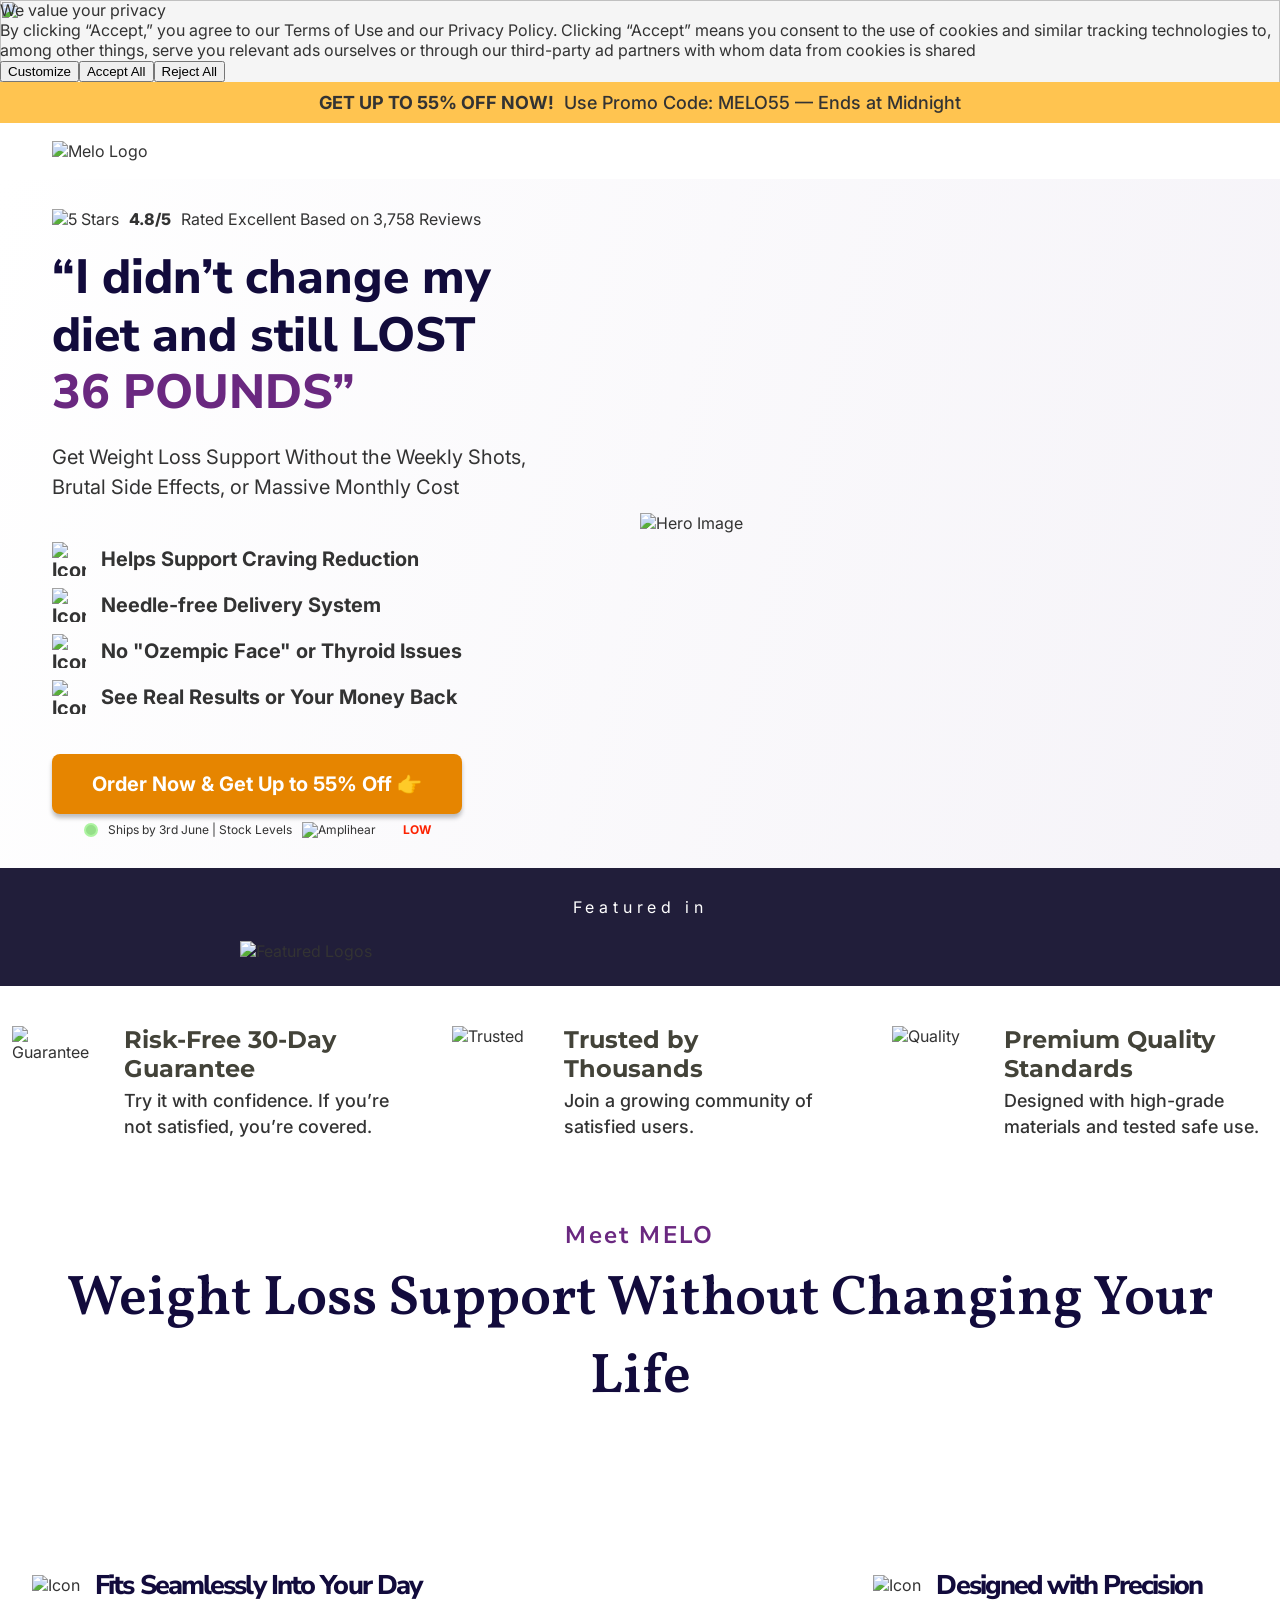
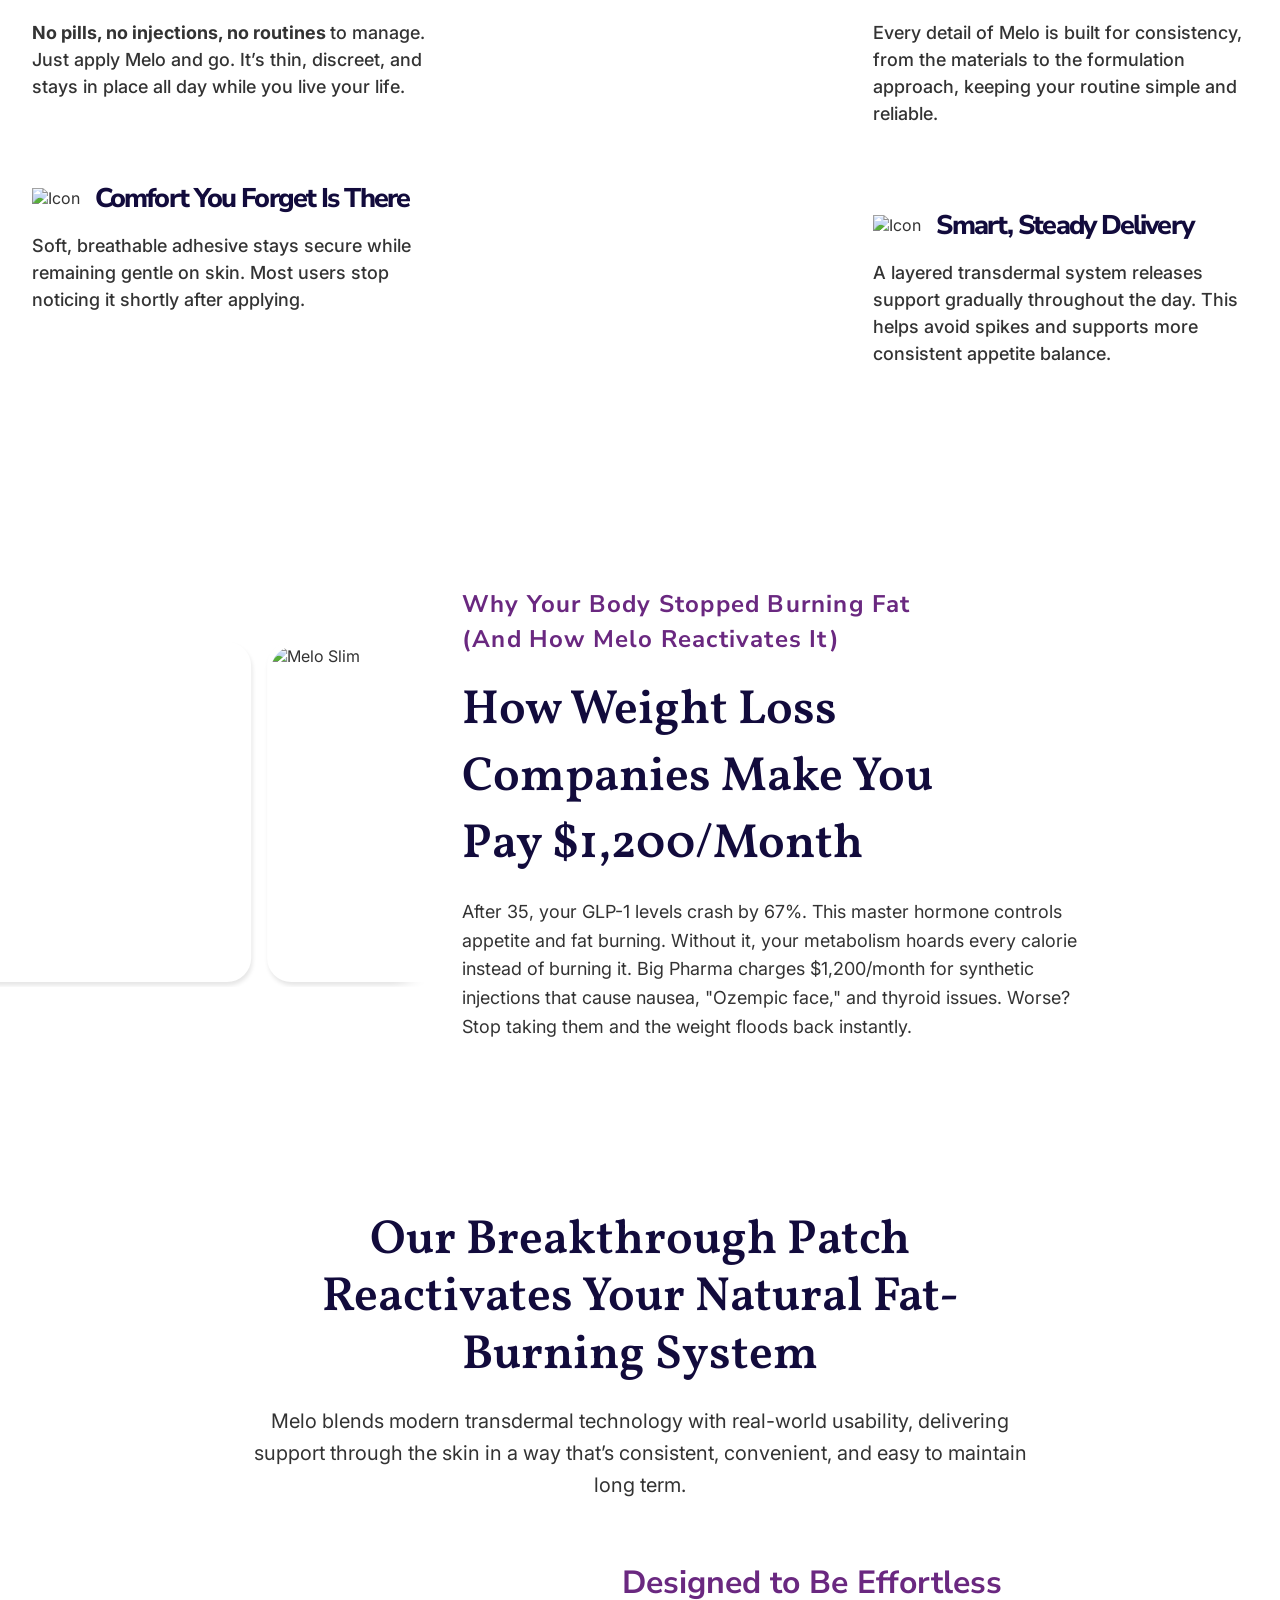
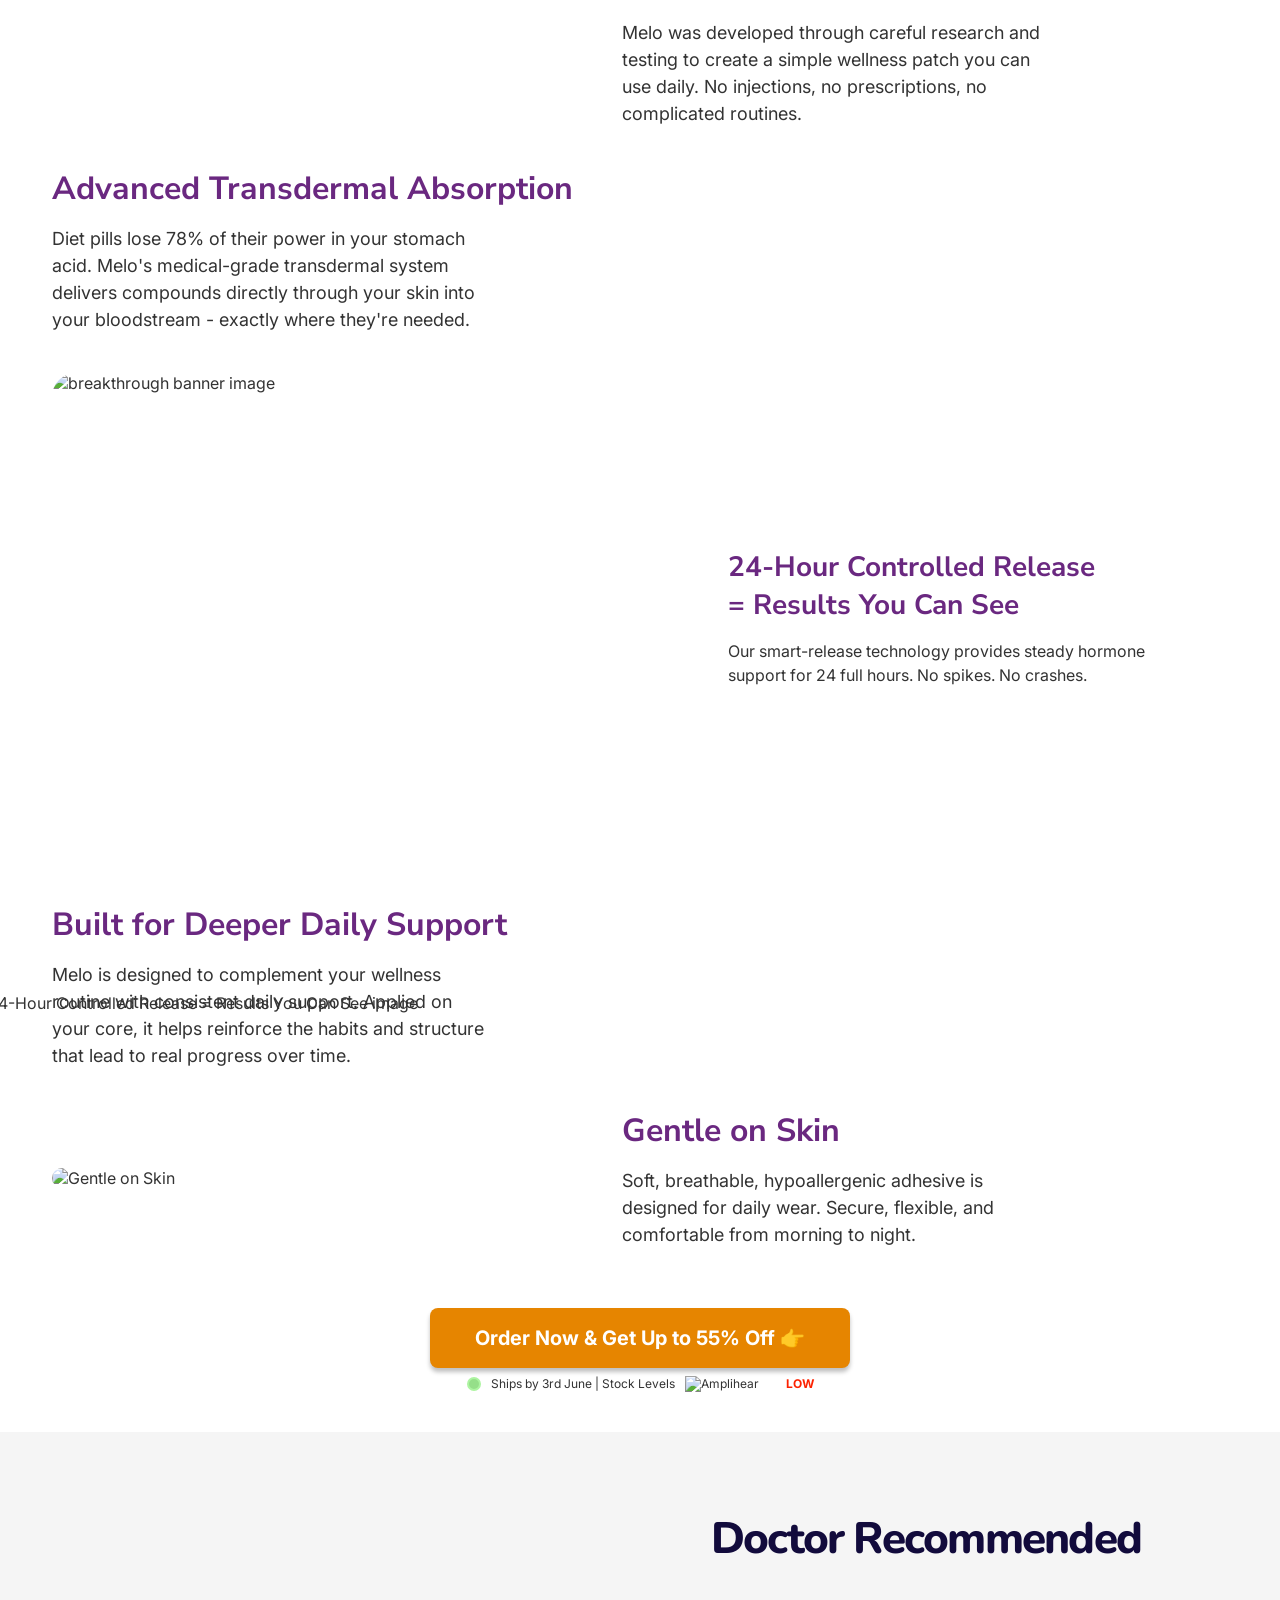
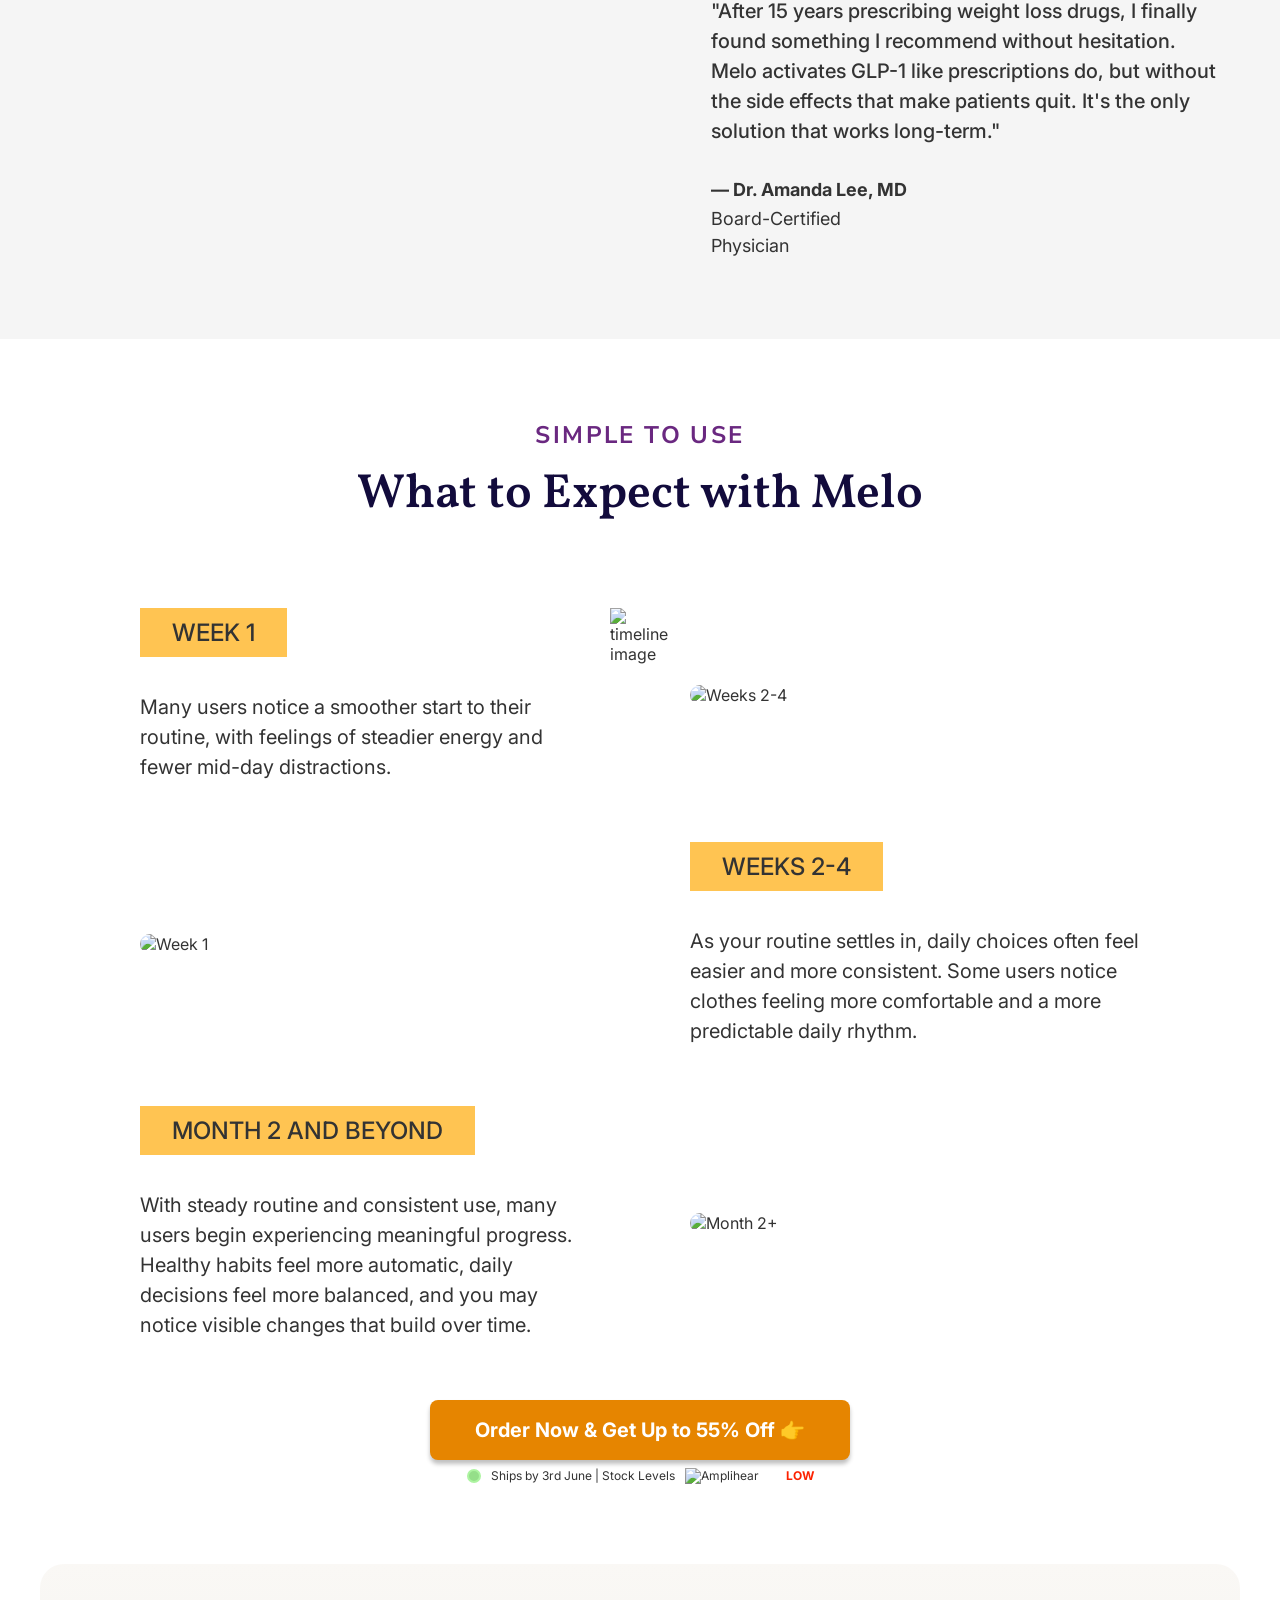
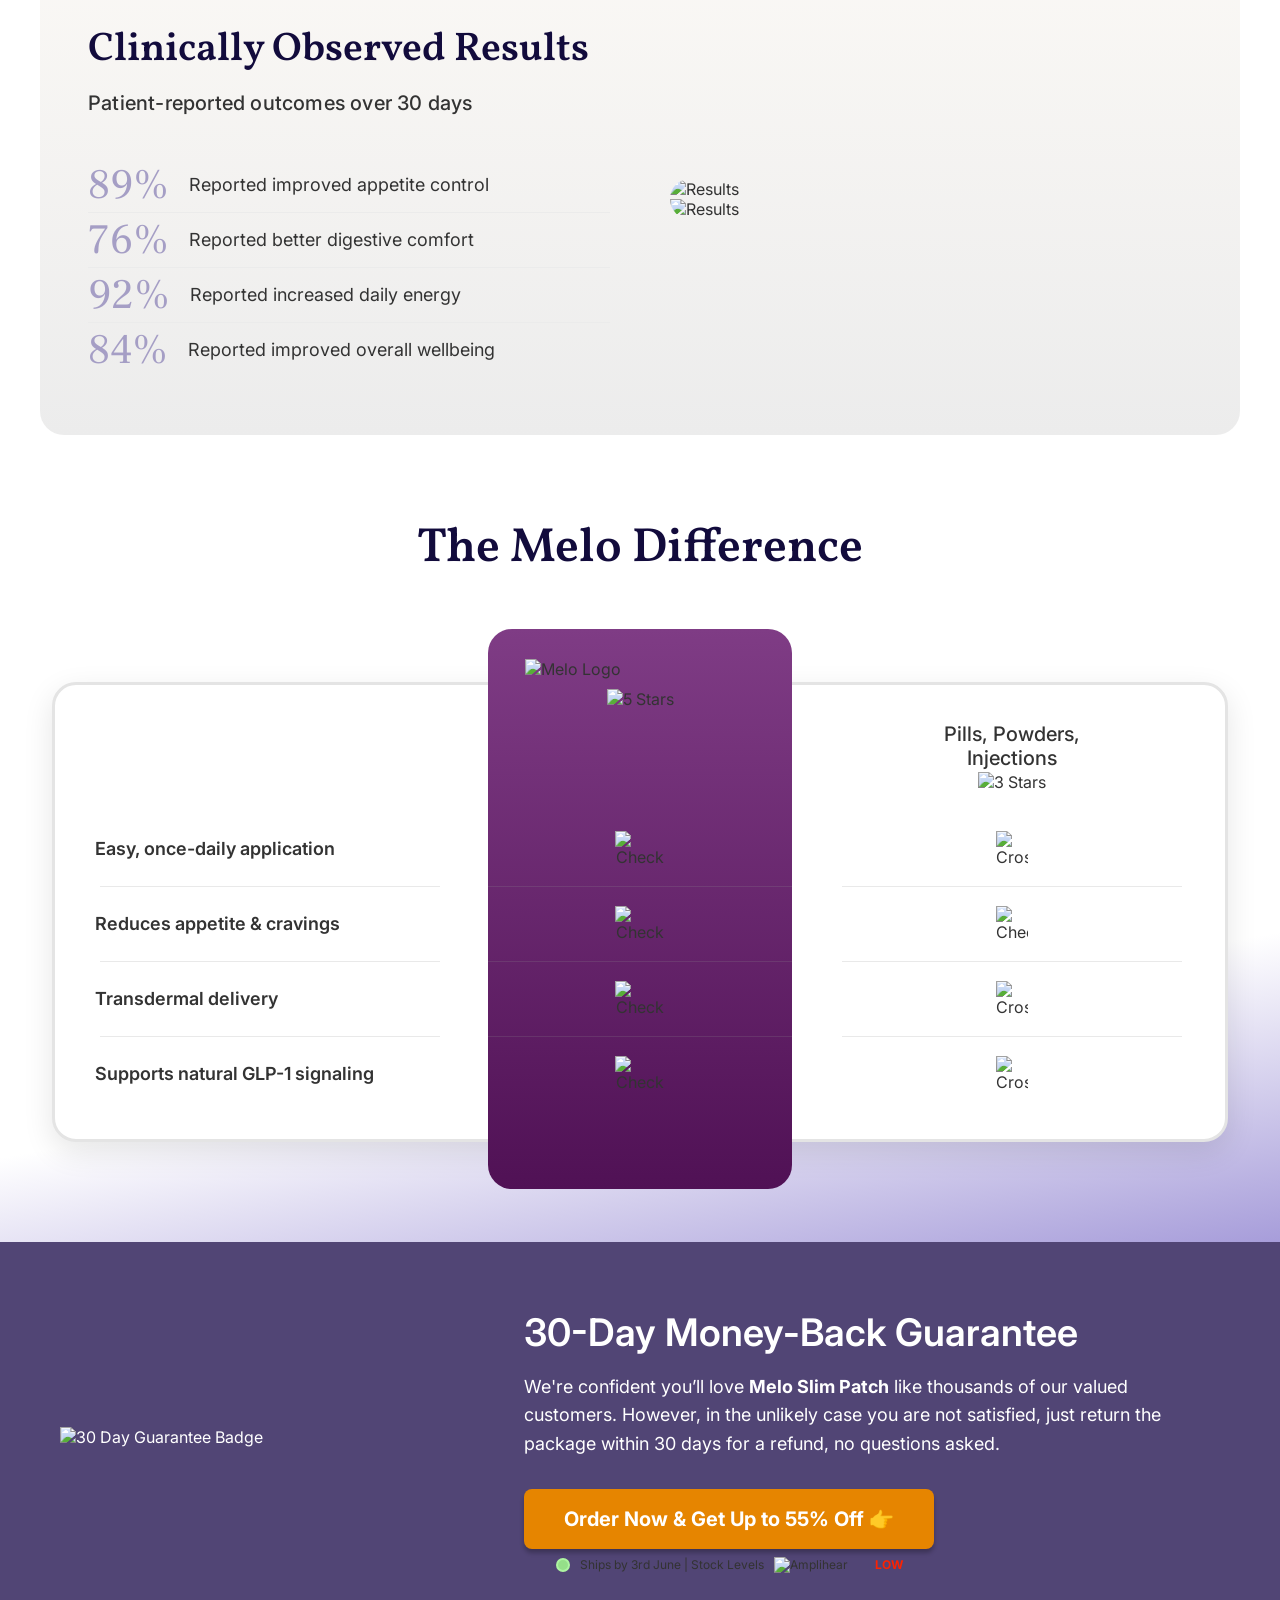
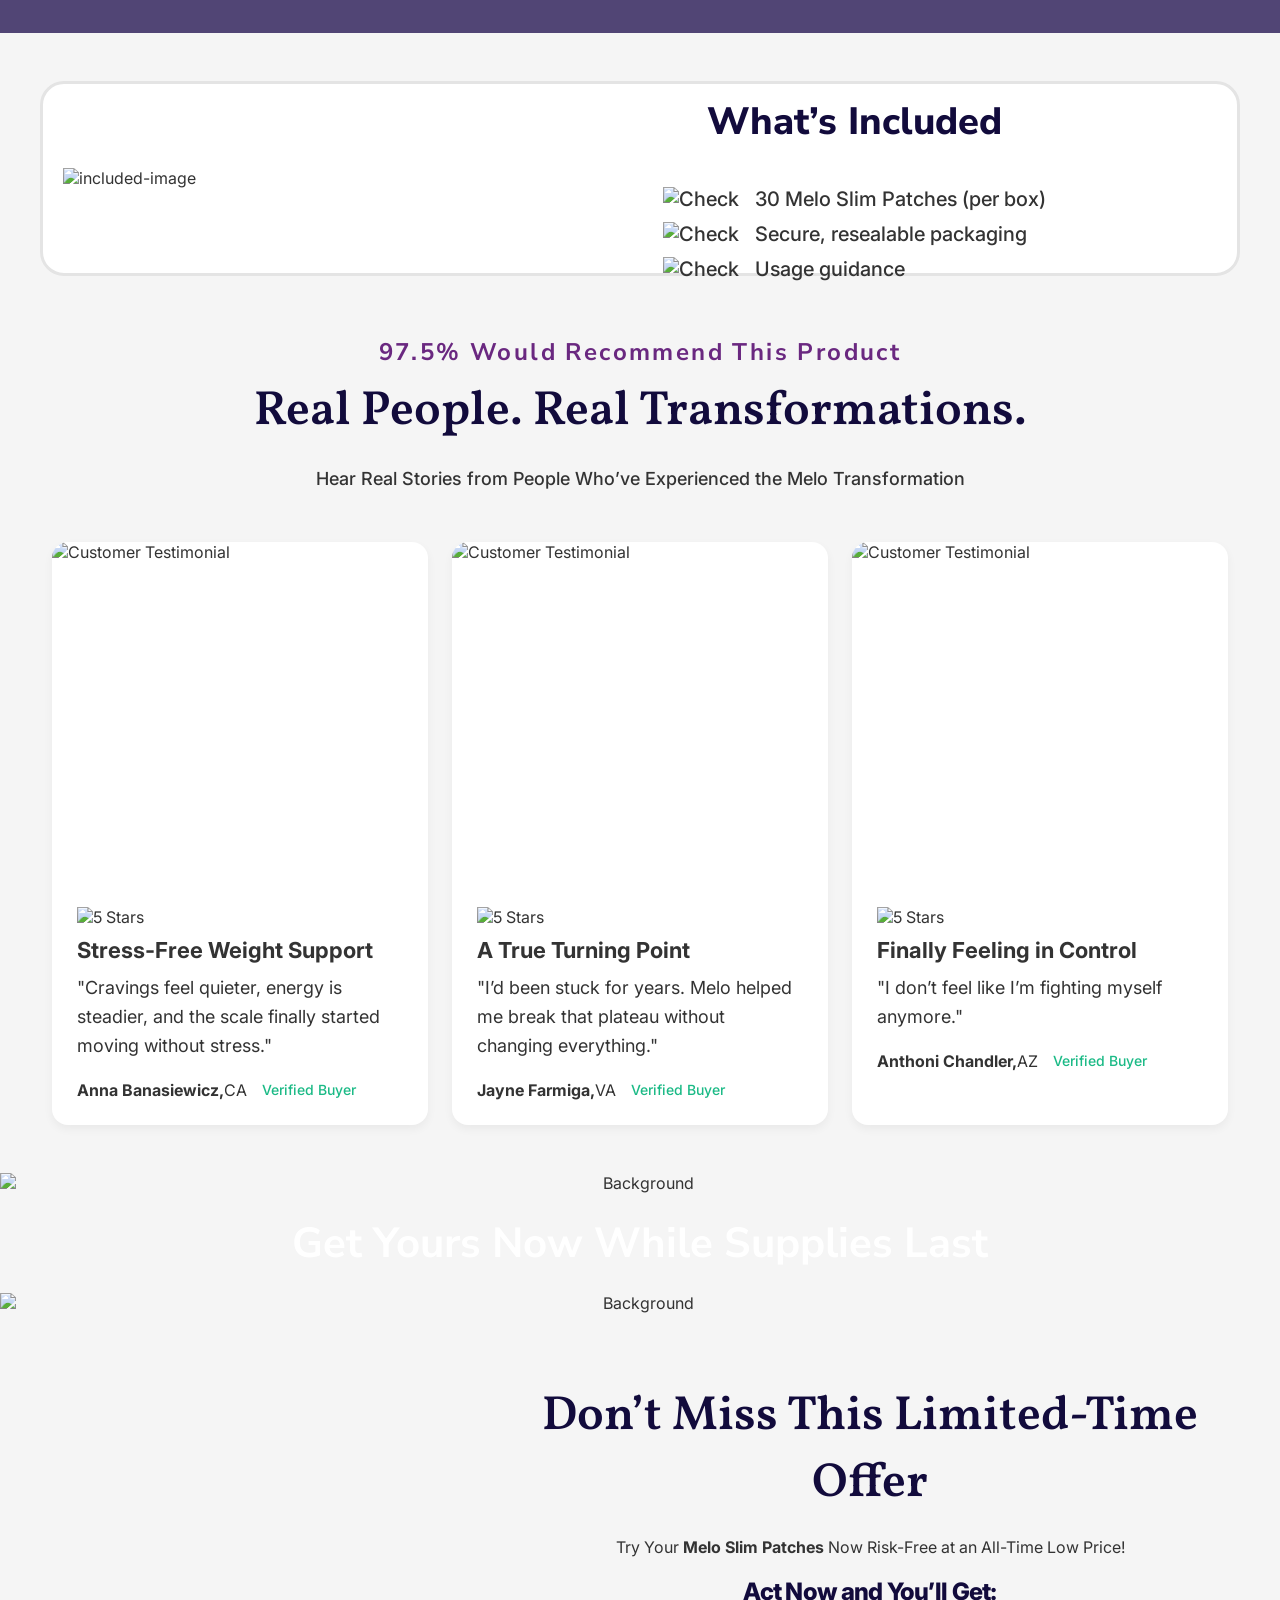
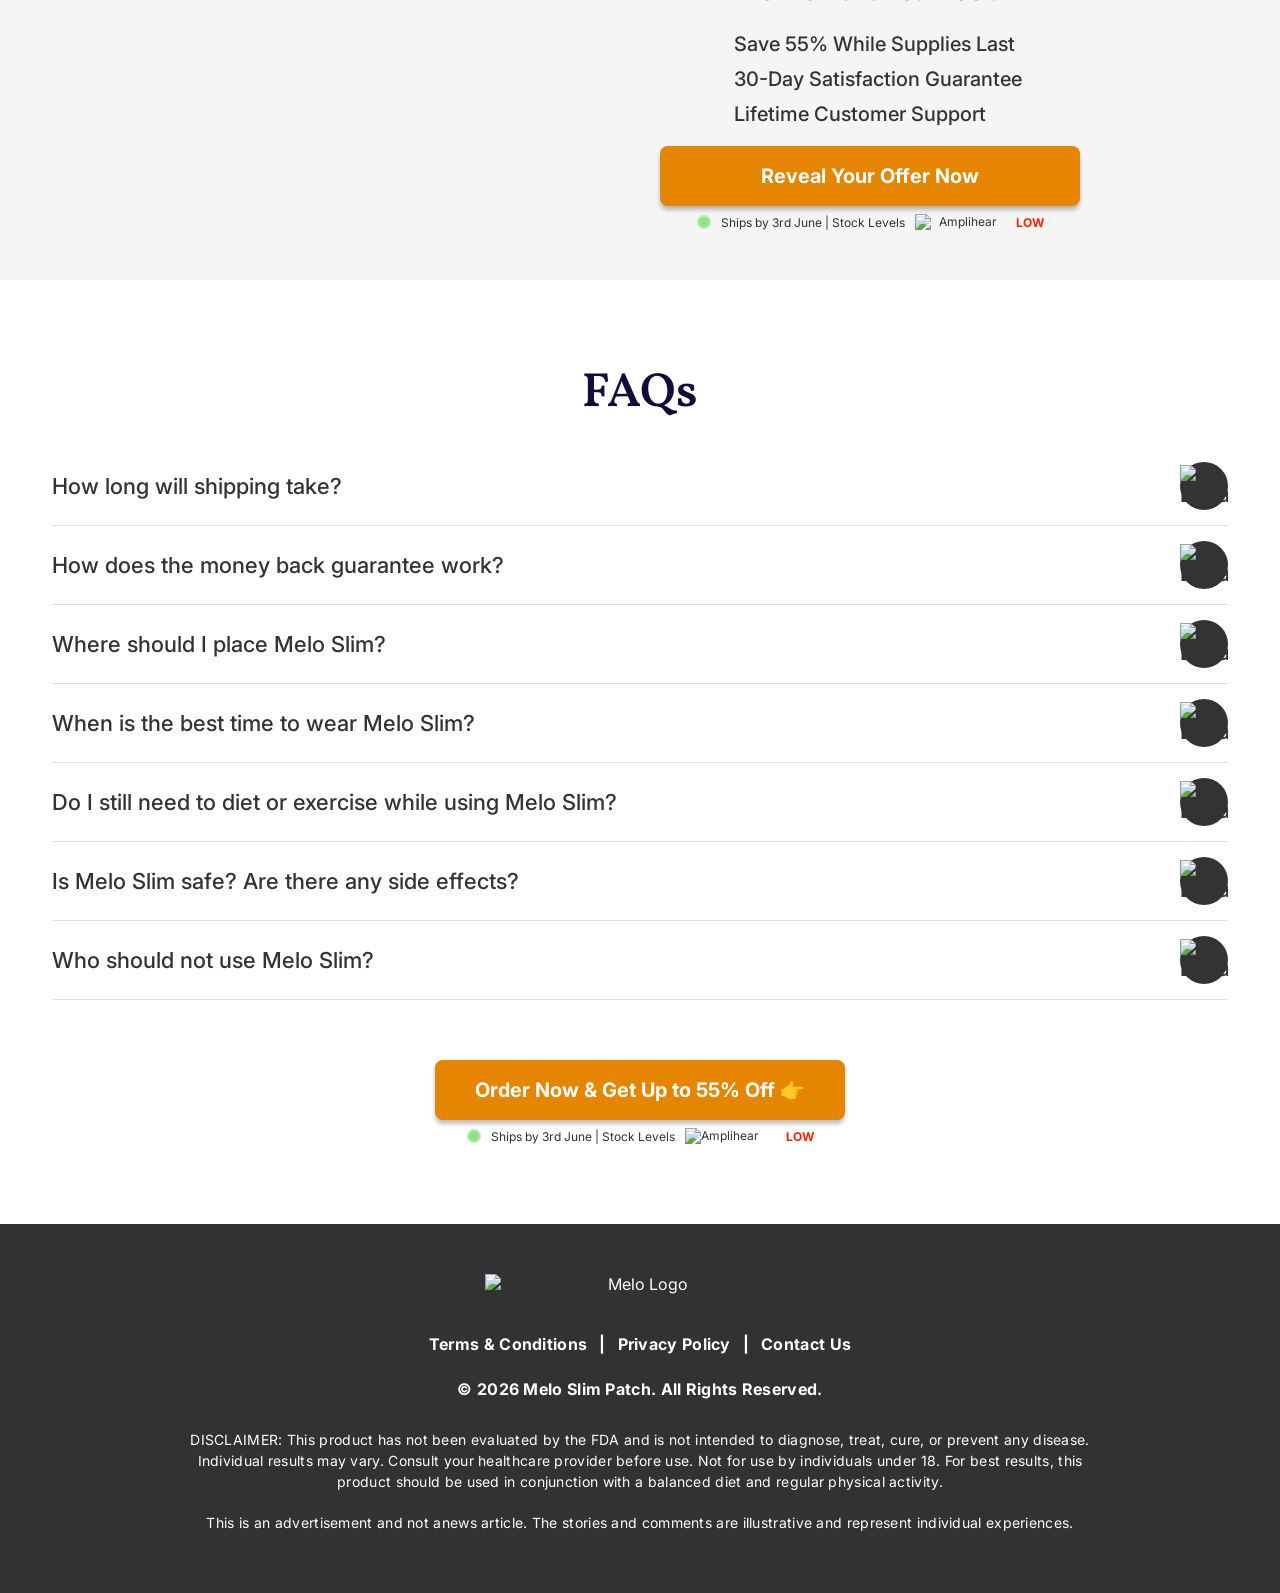
==== commit 10ece166: "deploy funnel preview" ====
--- a/1/int/en/us/index-v1-dtcv3/index.html
+++ b/1/int/en/us/index-v1-dtcv3/index.html
@@ -77,7 +77,7 @@
 const route = async () => {
   if (localStorage.getItem('sK_r')) return JSON.parse(localStorage.getItem('sK_r'));
   const sessionId = MVMT.getSessionId() || localStorage.getItem("mvmt_session_id") || "";
-  const url = 'https://func-ab-test-events-prod-001.azurewebsites.net/api/checkRoute?id=698fa8d95dfb37cbef9148a5&v=177782505936299&sessionId='+sessionId;
+  const url = 'https://func-ab-test-events-prod-001.azurewebsites.net/api/checkRoute?id=698fa8d95dfb37cbef9148a5&v=177824606715229&sessionId='+sessionId;
   try {
     const response = await fetch(url);
     if (!response.ok) throw new Error('Network response was not ok');
@@ -227,11 +227,11 @@
   
   </script>
 <script>
-  const offerName = ', Melo Slim, Melo Slim';
+  const offerName = 'Melo Slim, Melo Slim';
   window.dataLayer = window.dataLayer || [];
   window.dataLayer.push({
     'event': 'pageView', 
-    'offer': ', Melo Slim, Melo Slim',
+    'offer': 'Melo Slim, Melo Slim',
     'customer_id':sessionStorage.getItem("customerId") || undefined,
     'page':{
       'type':'LandingPage',
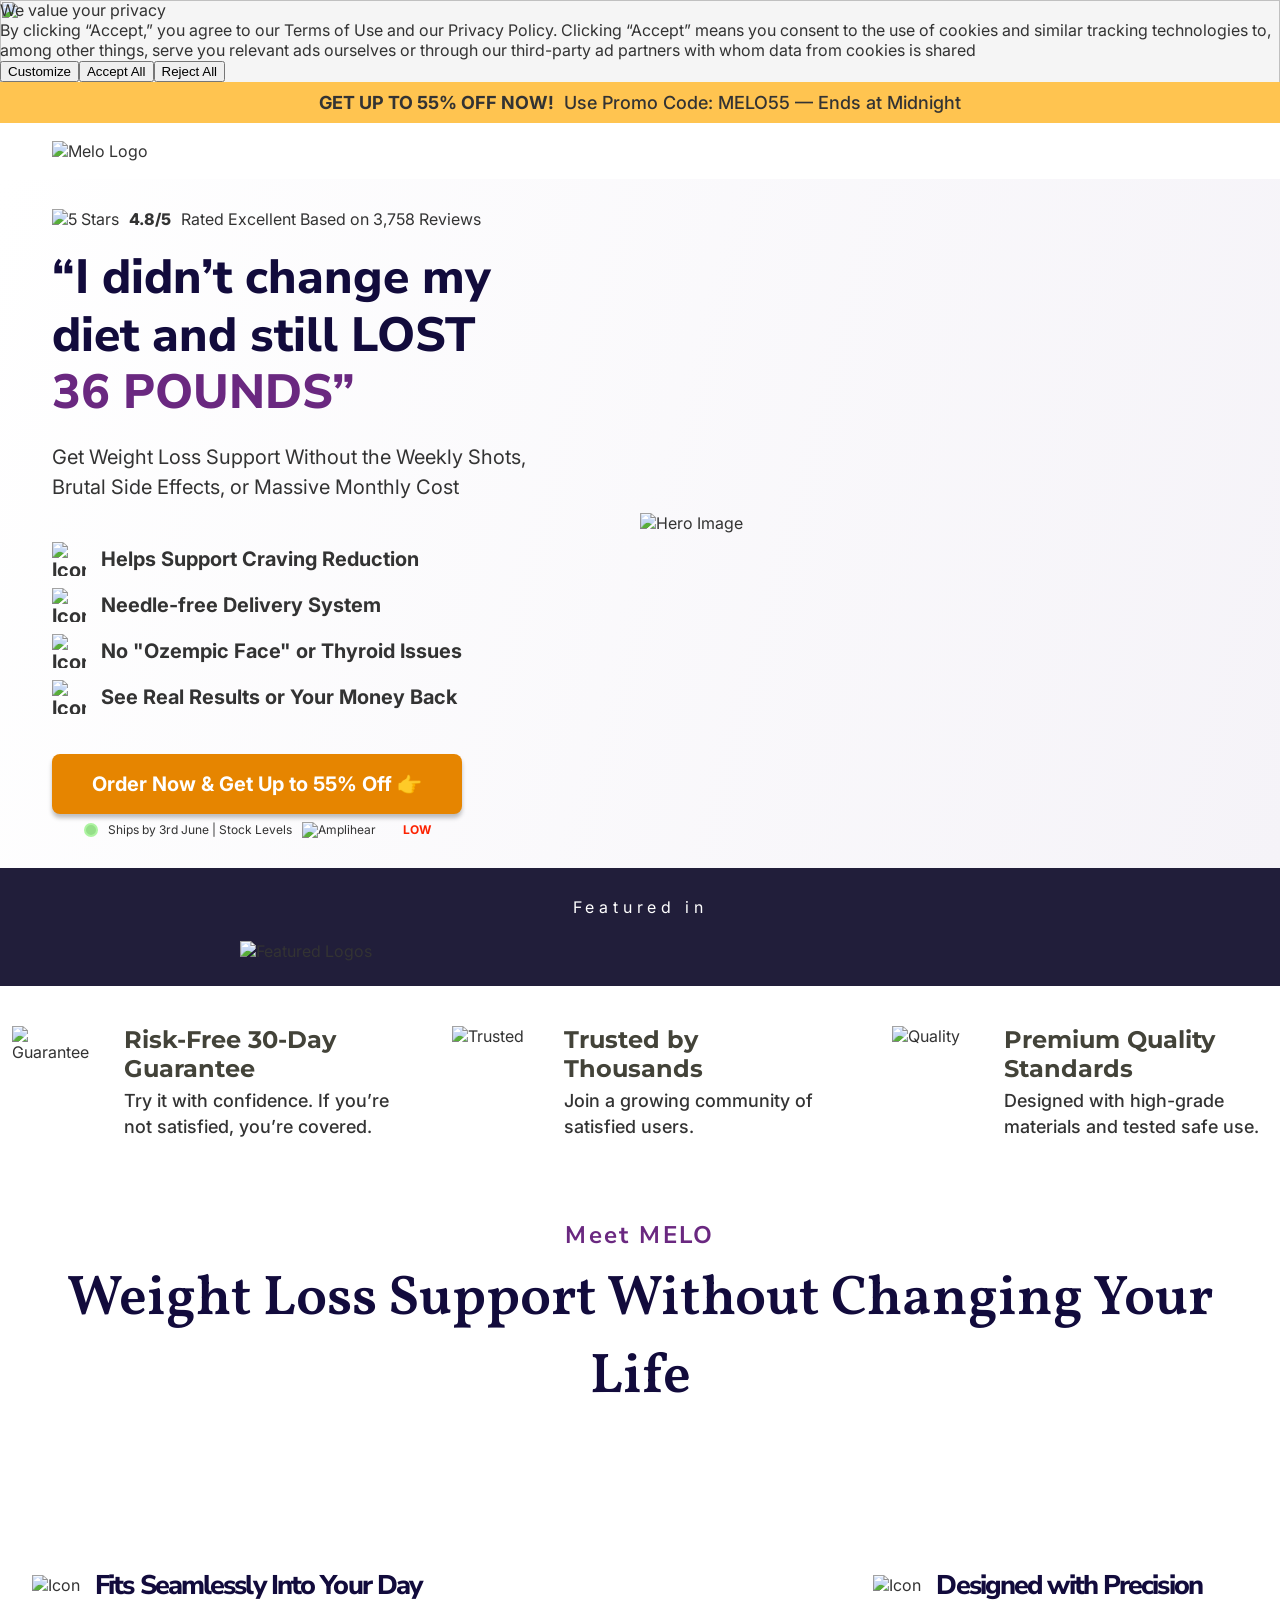
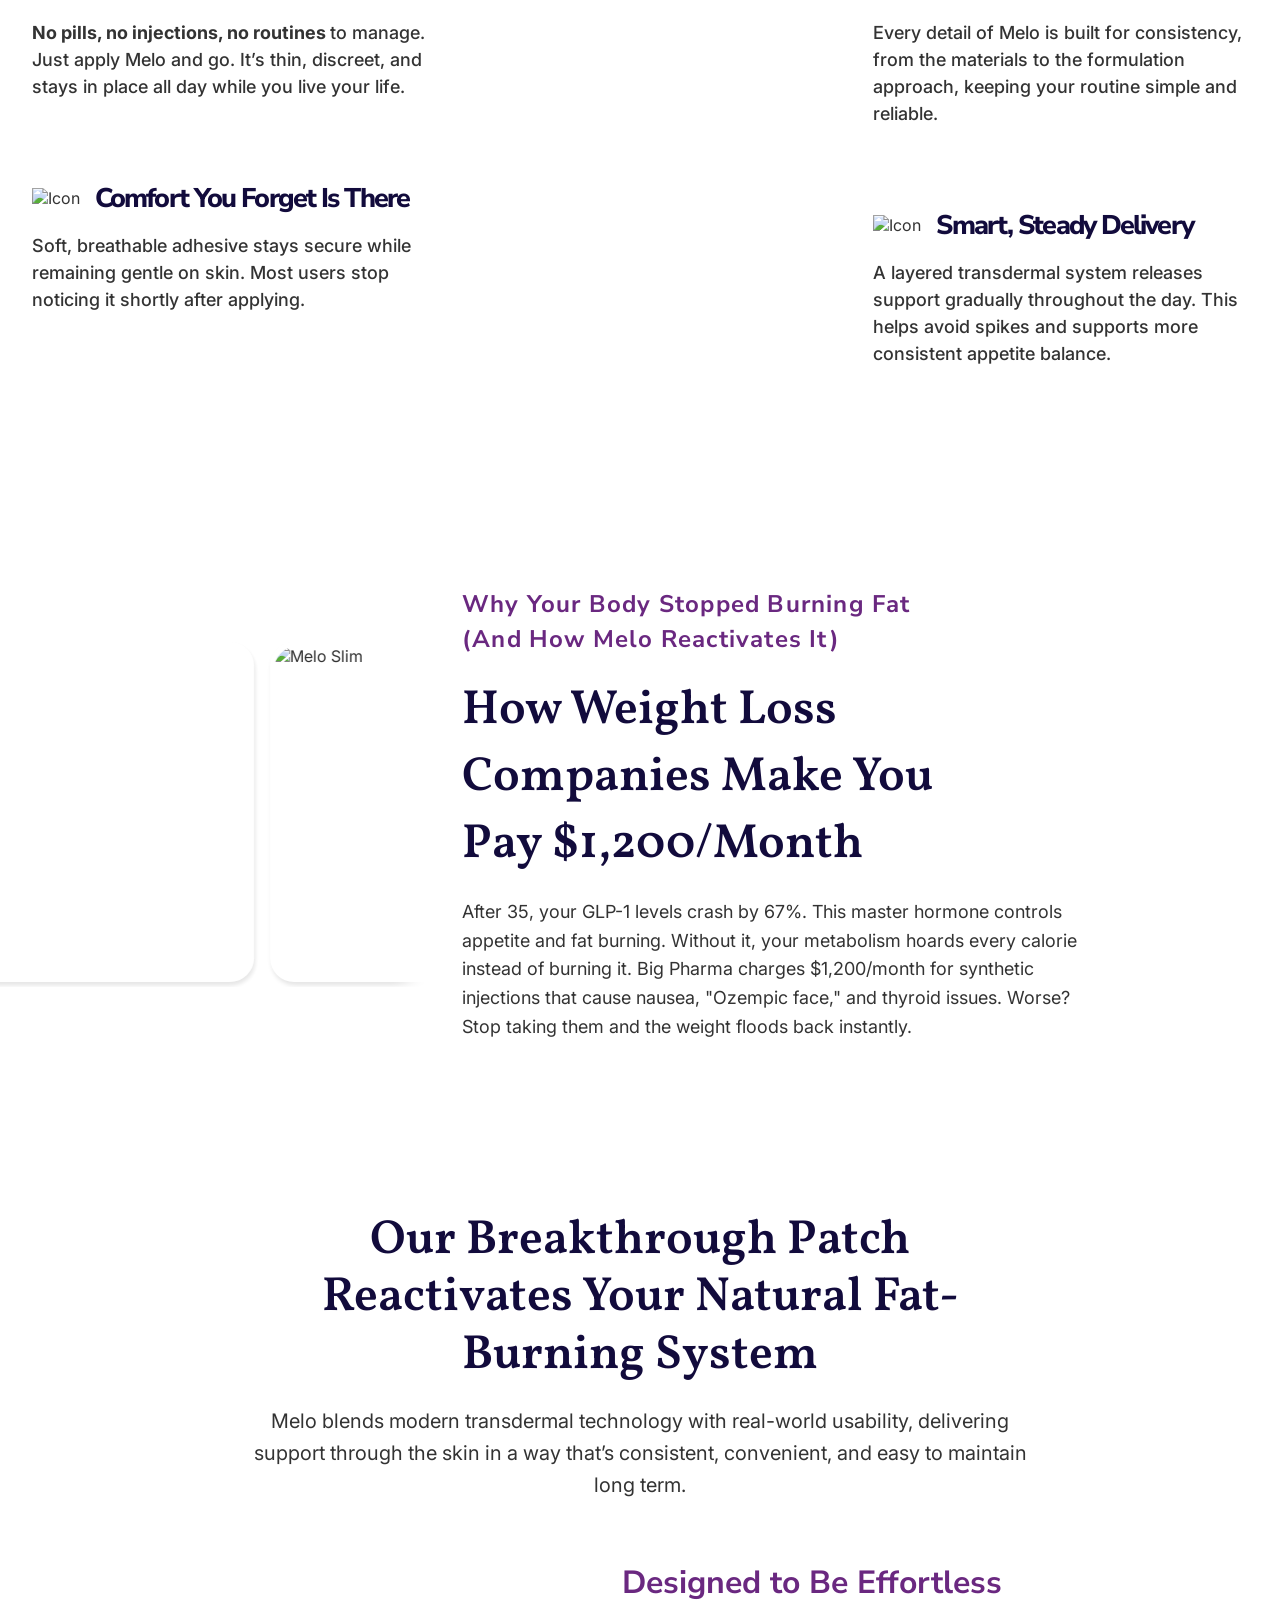
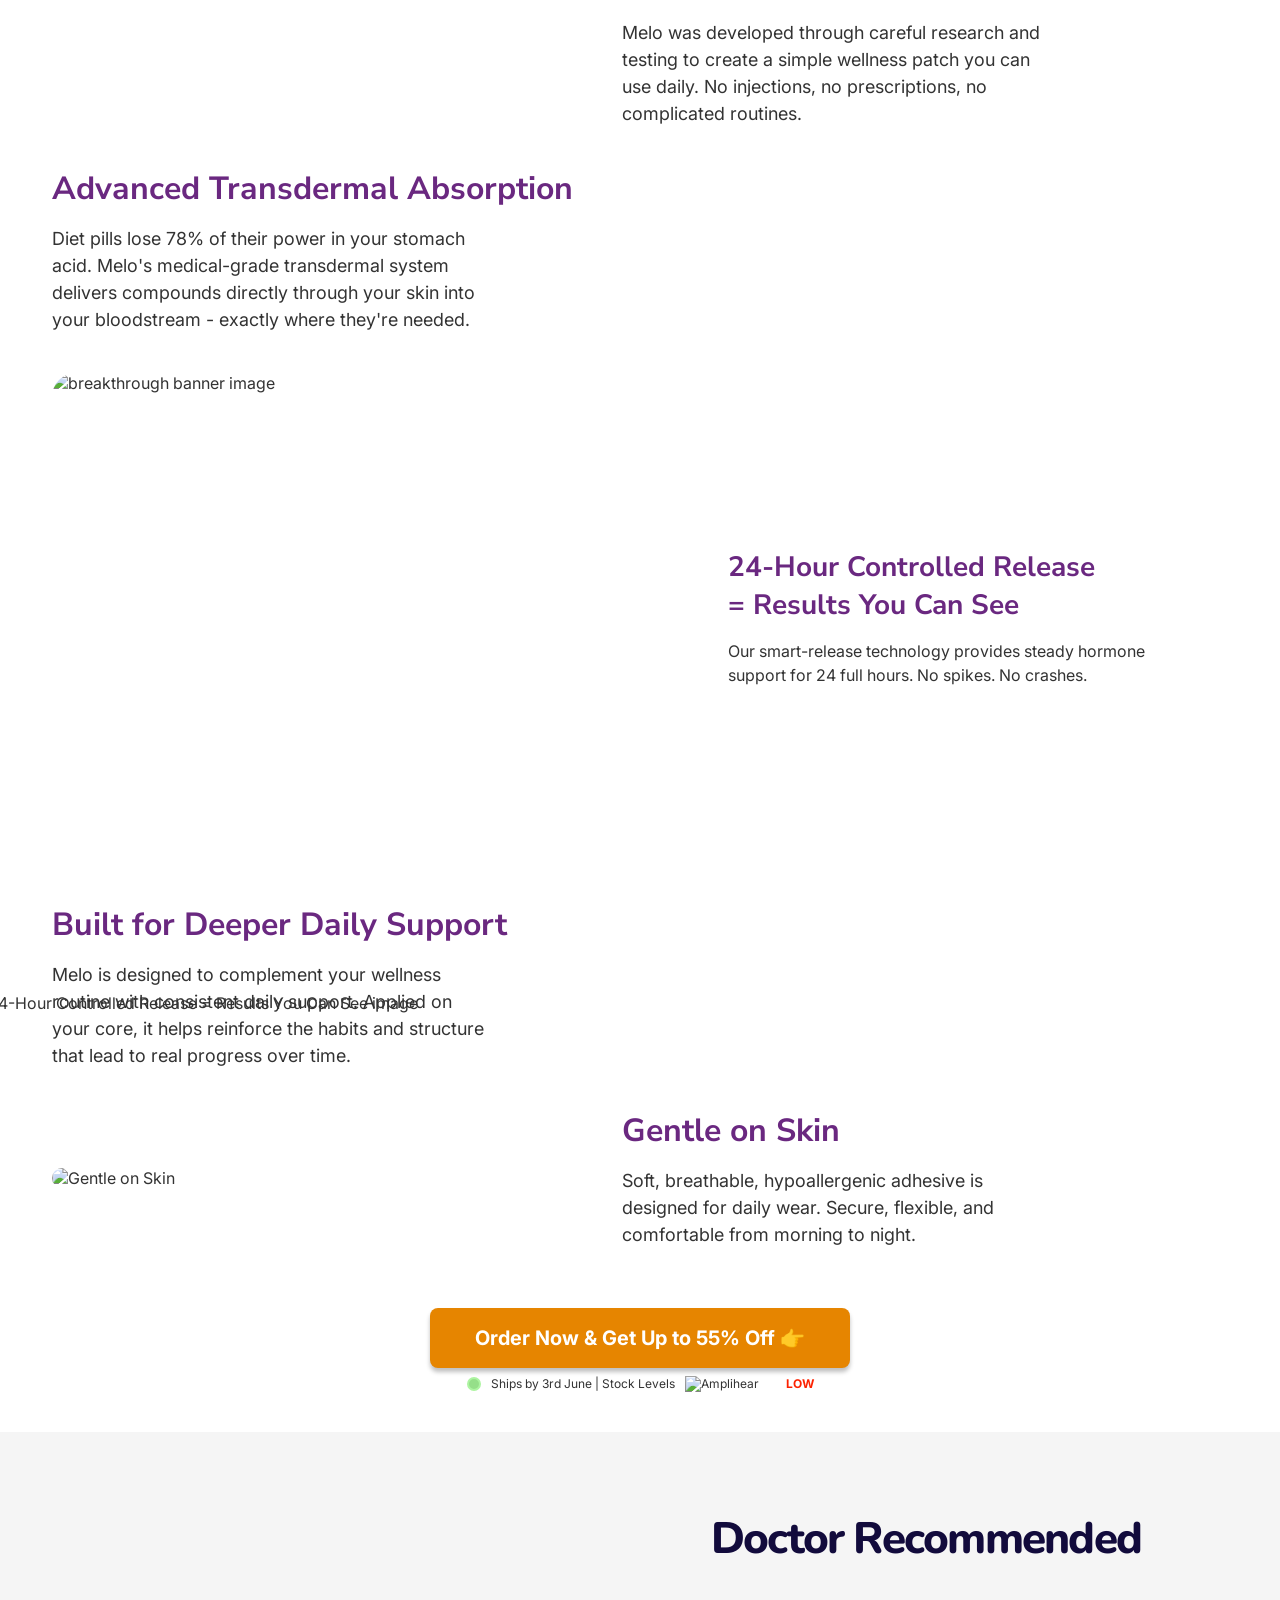
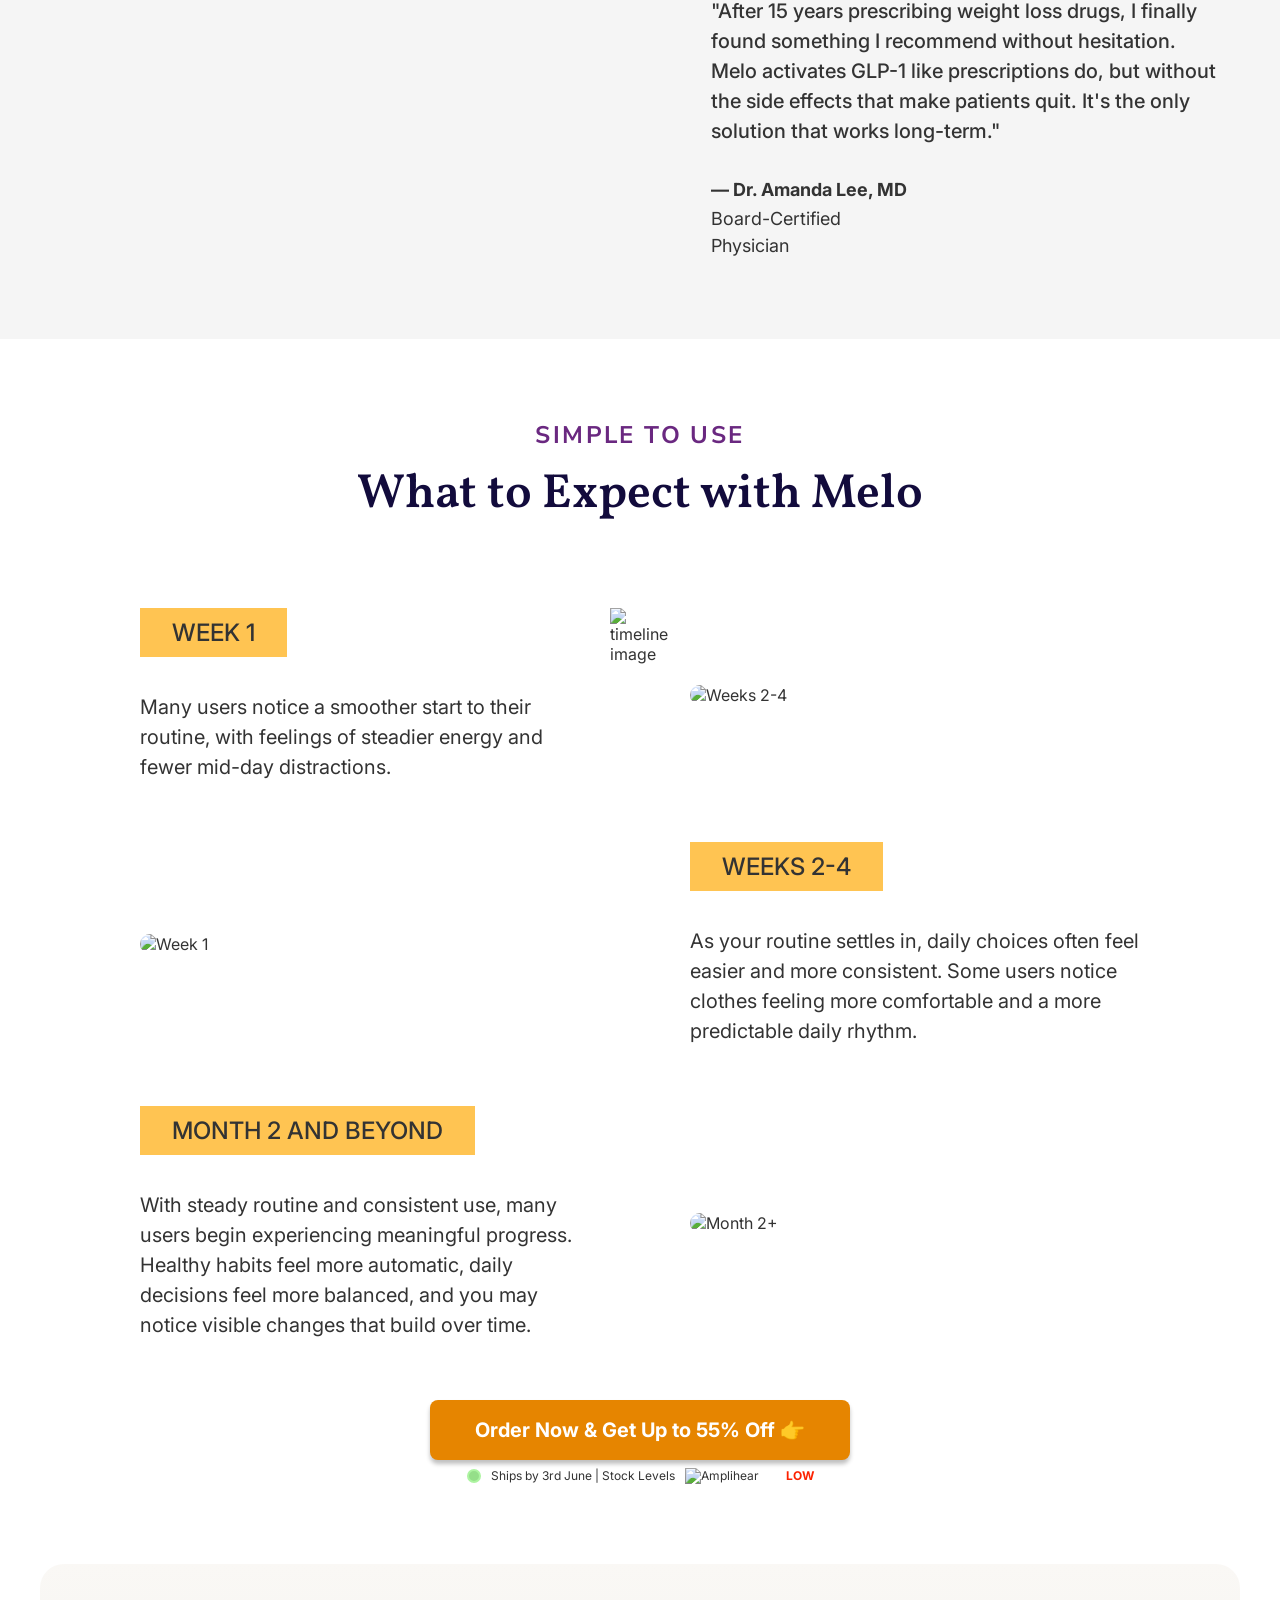
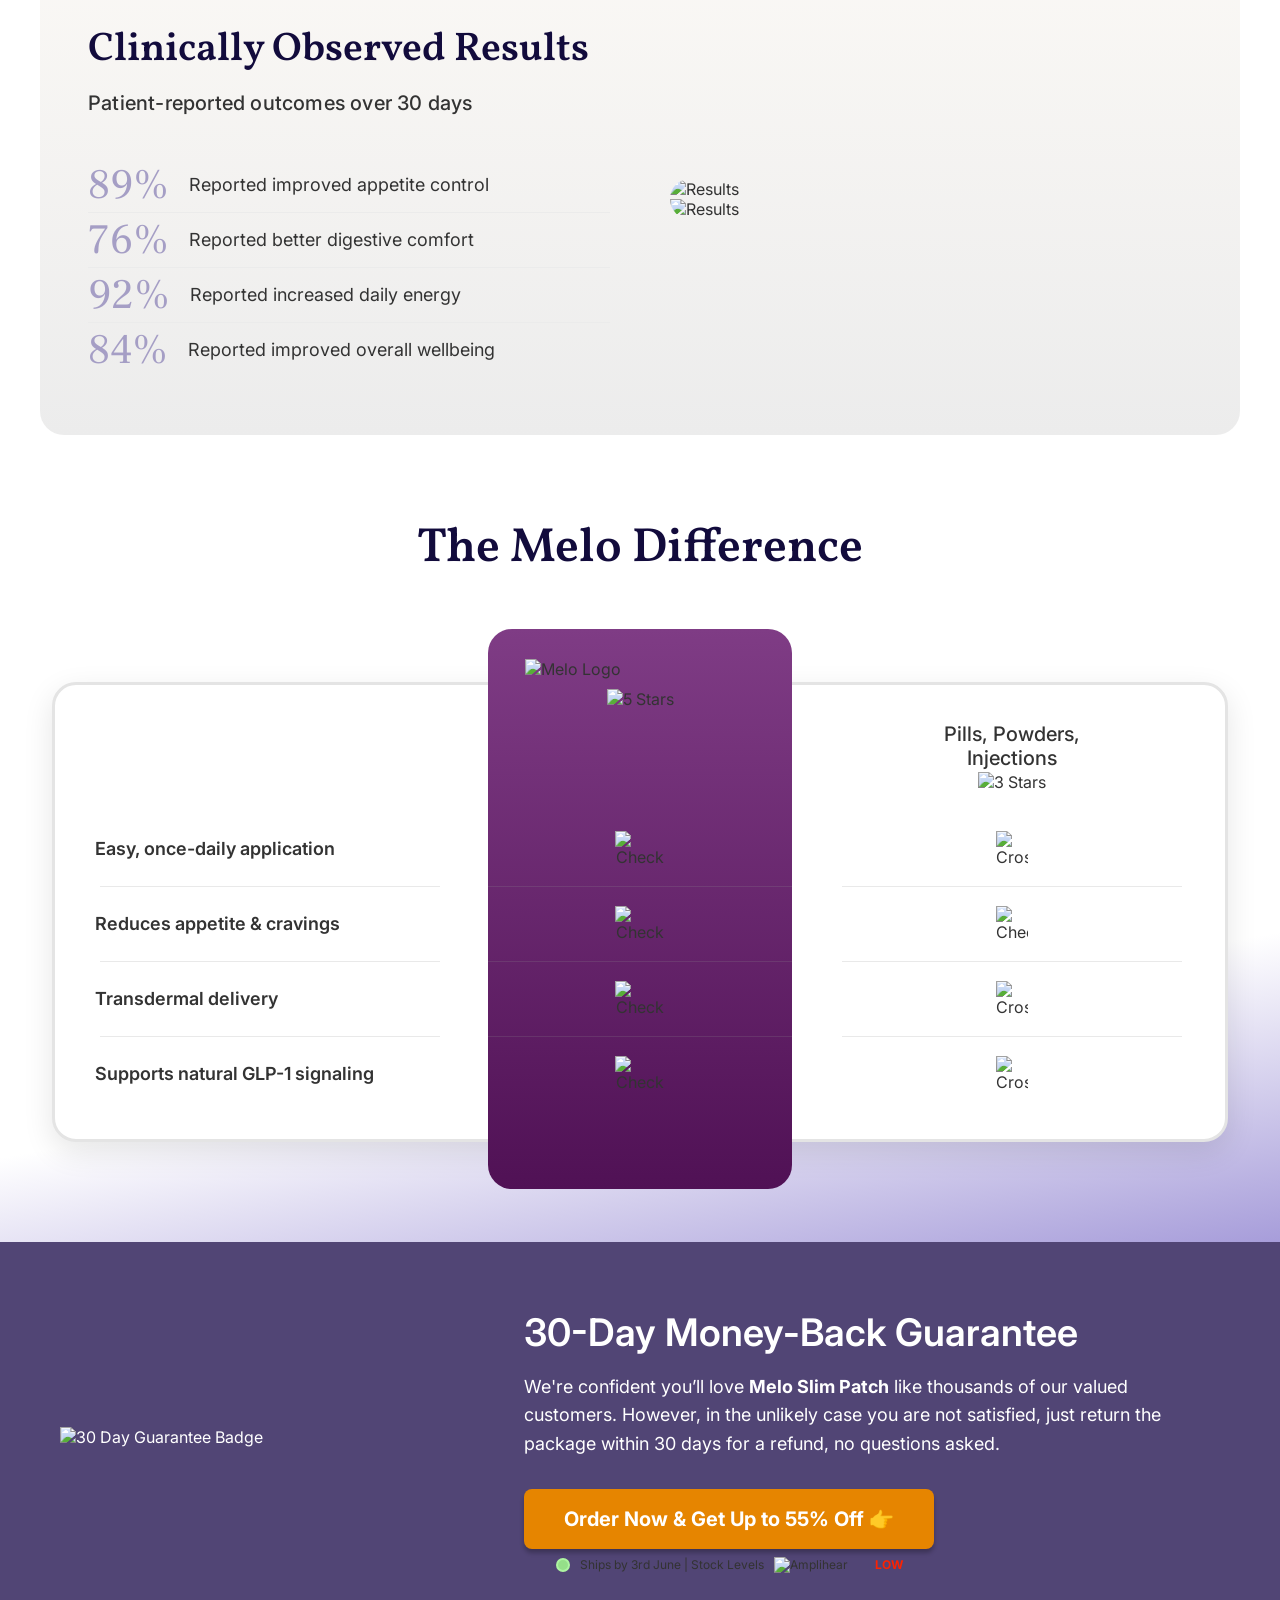
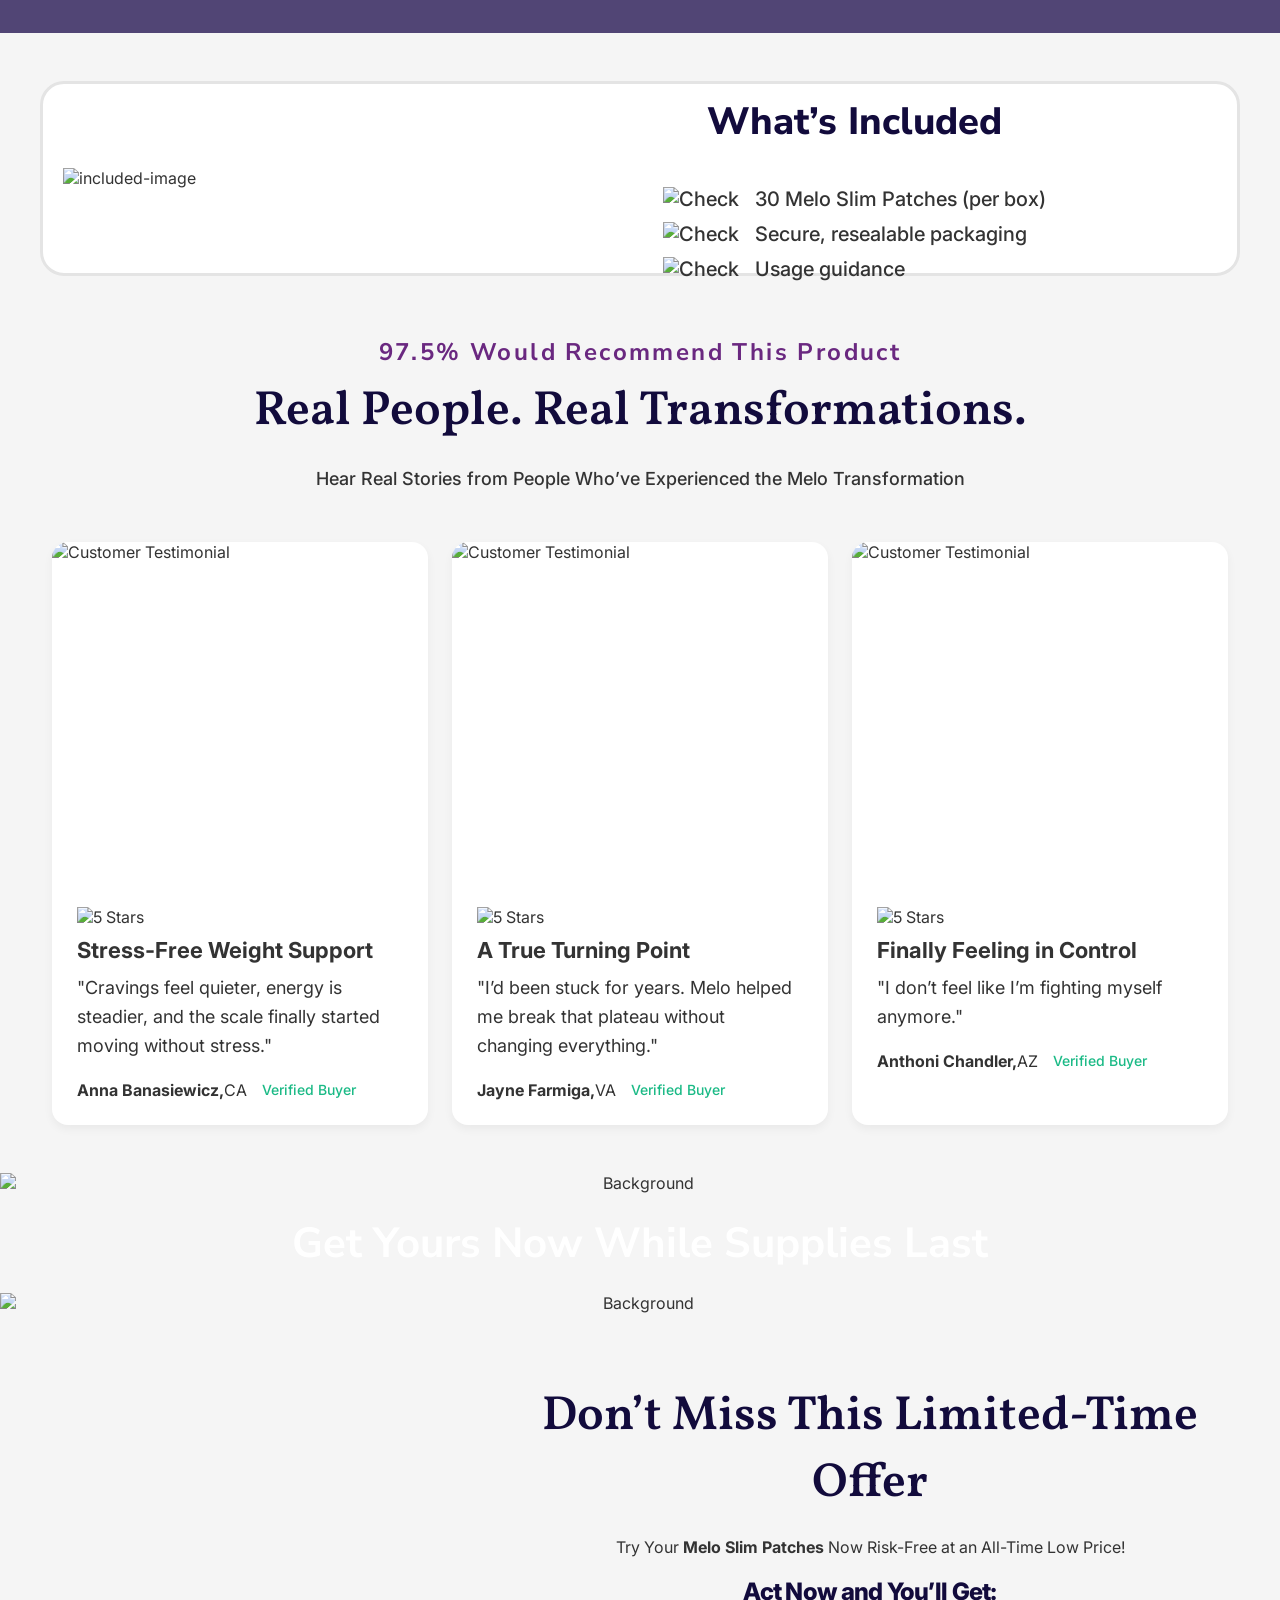
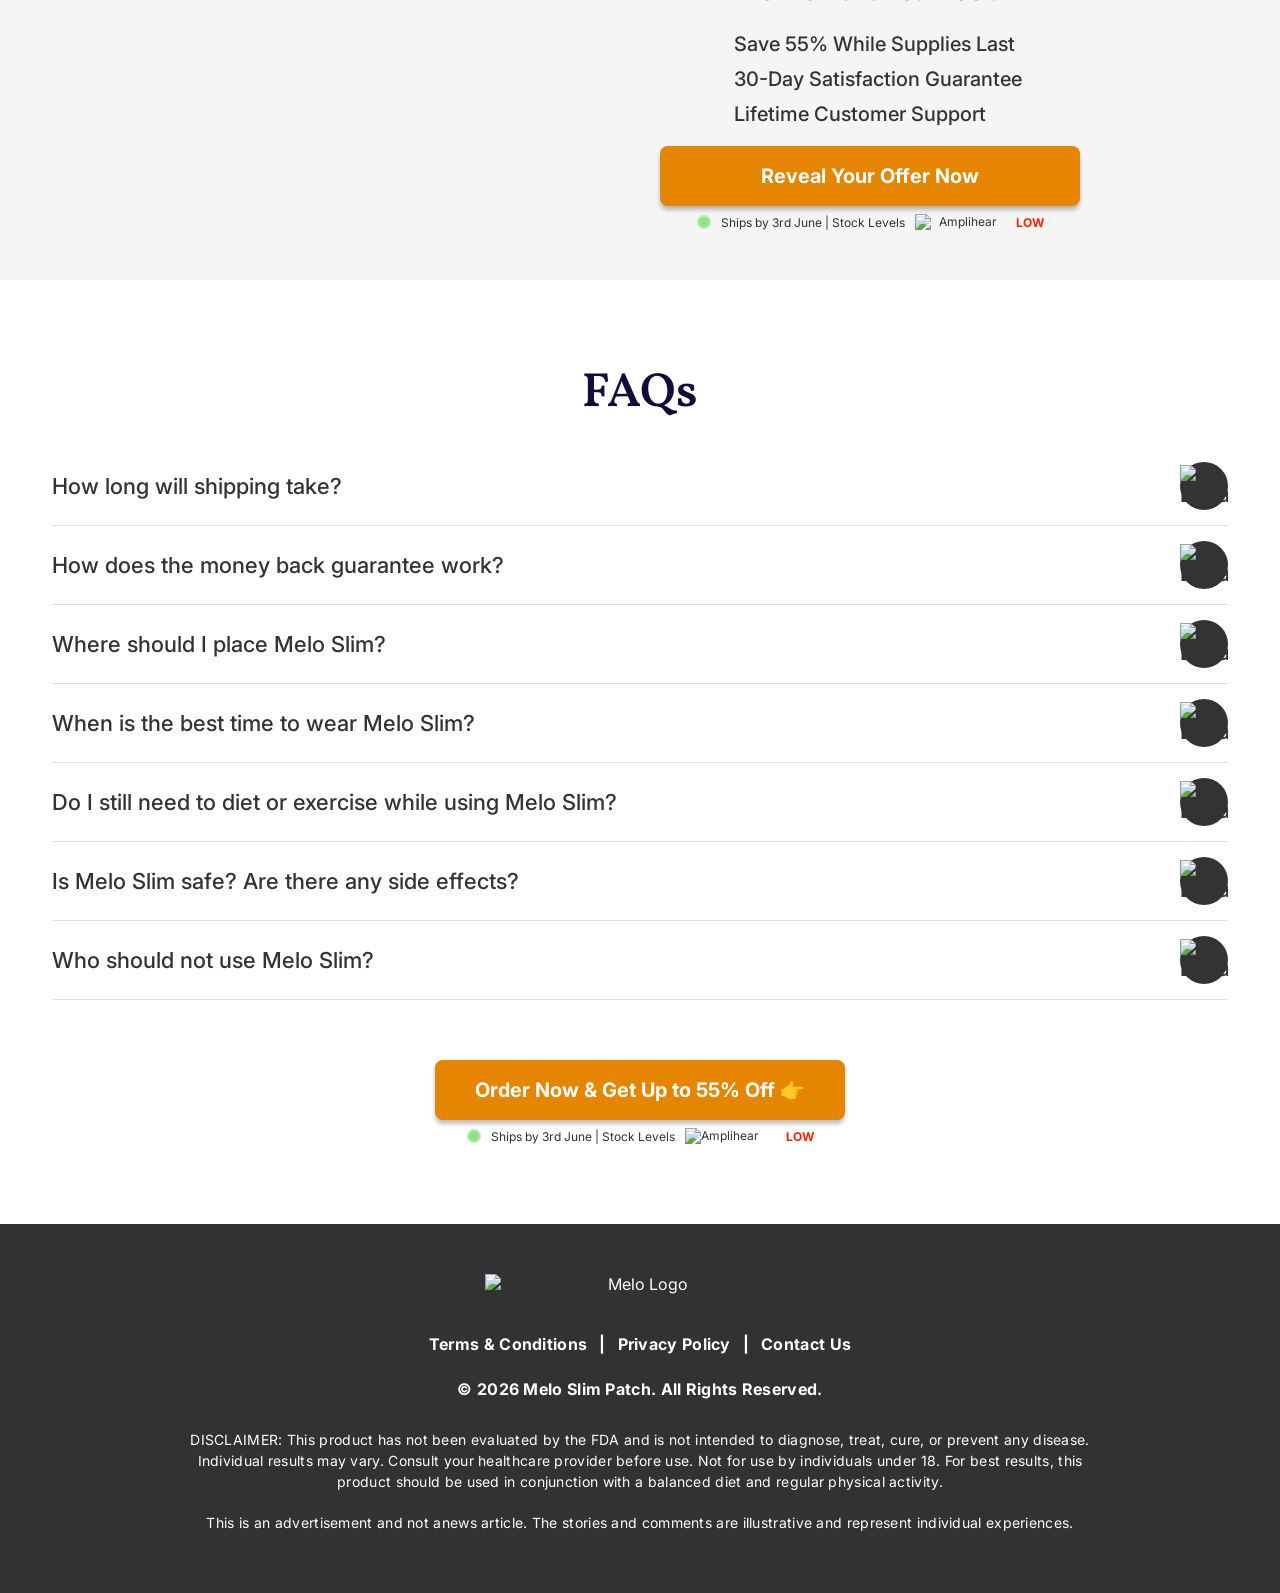
==== commit 8e21d9c7: "deploy funnel preview" ====
--- a/1/int/en/us/index-v1-dtcv3/index.html
+++ b/1/int/en/us/index-v1-dtcv3/index.html
@@ -77,7 +77,7 @@
 const route = async () => {
   if (localStorage.getItem('sK_r')) return JSON.parse(localStorage.getItem('sK_r'));
   const sessionId = MVMT.getSessionId() || localStorage.getItem("mvmt_session_id") || "";
-  const url = 'https://func-ab-test-events-prod-001.azurewebsites.net/api/checkRoute?id=698fa8d95dfb37cbef9148a5&v=177824606715229&sessionId='+sessionId;
+  const url = 'https://func-ab-test-events-prod-001.azurewebsites.net/api/checkRoute?id=698fa8d95dfb37cbef9148a5&v=177824876955458&sessionId='+sessionId;
   try {
     const response = await fetch(url);
     if (!response.ok) throw new Error('Network response was not ok');
